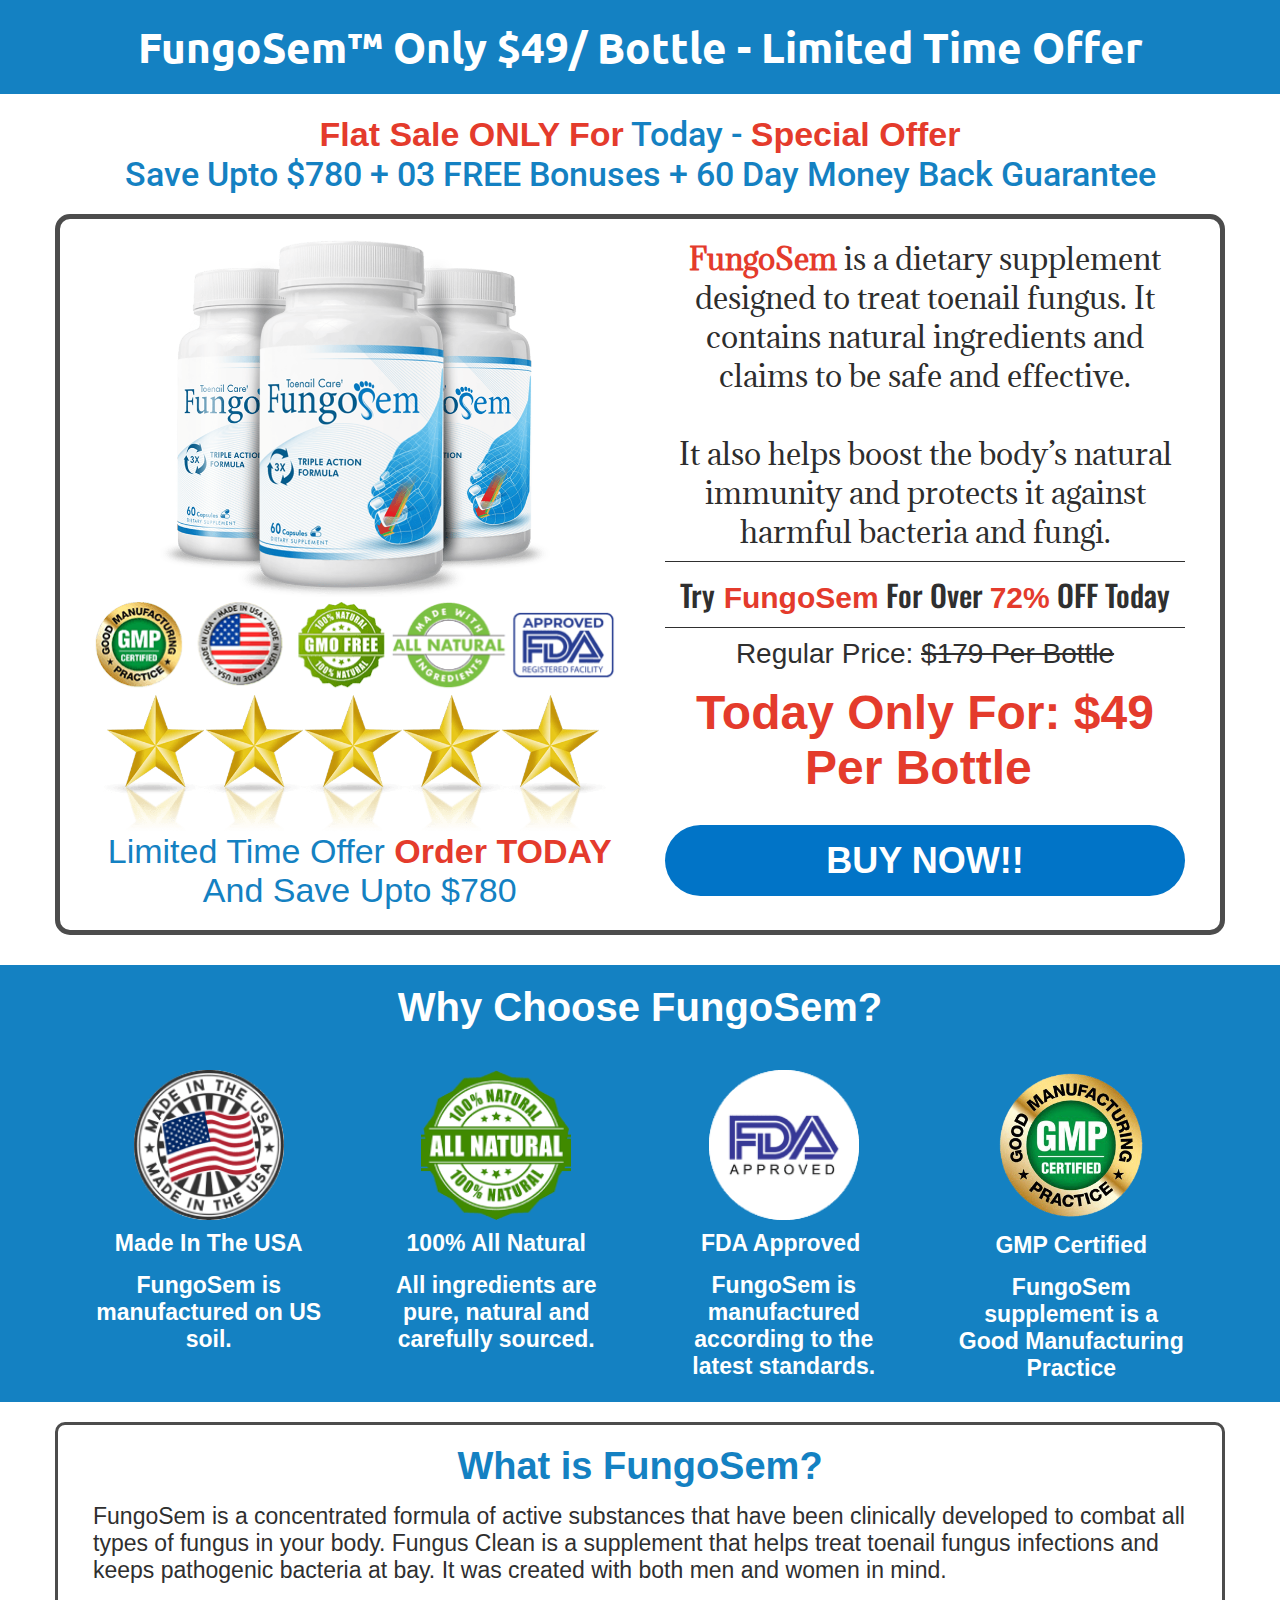
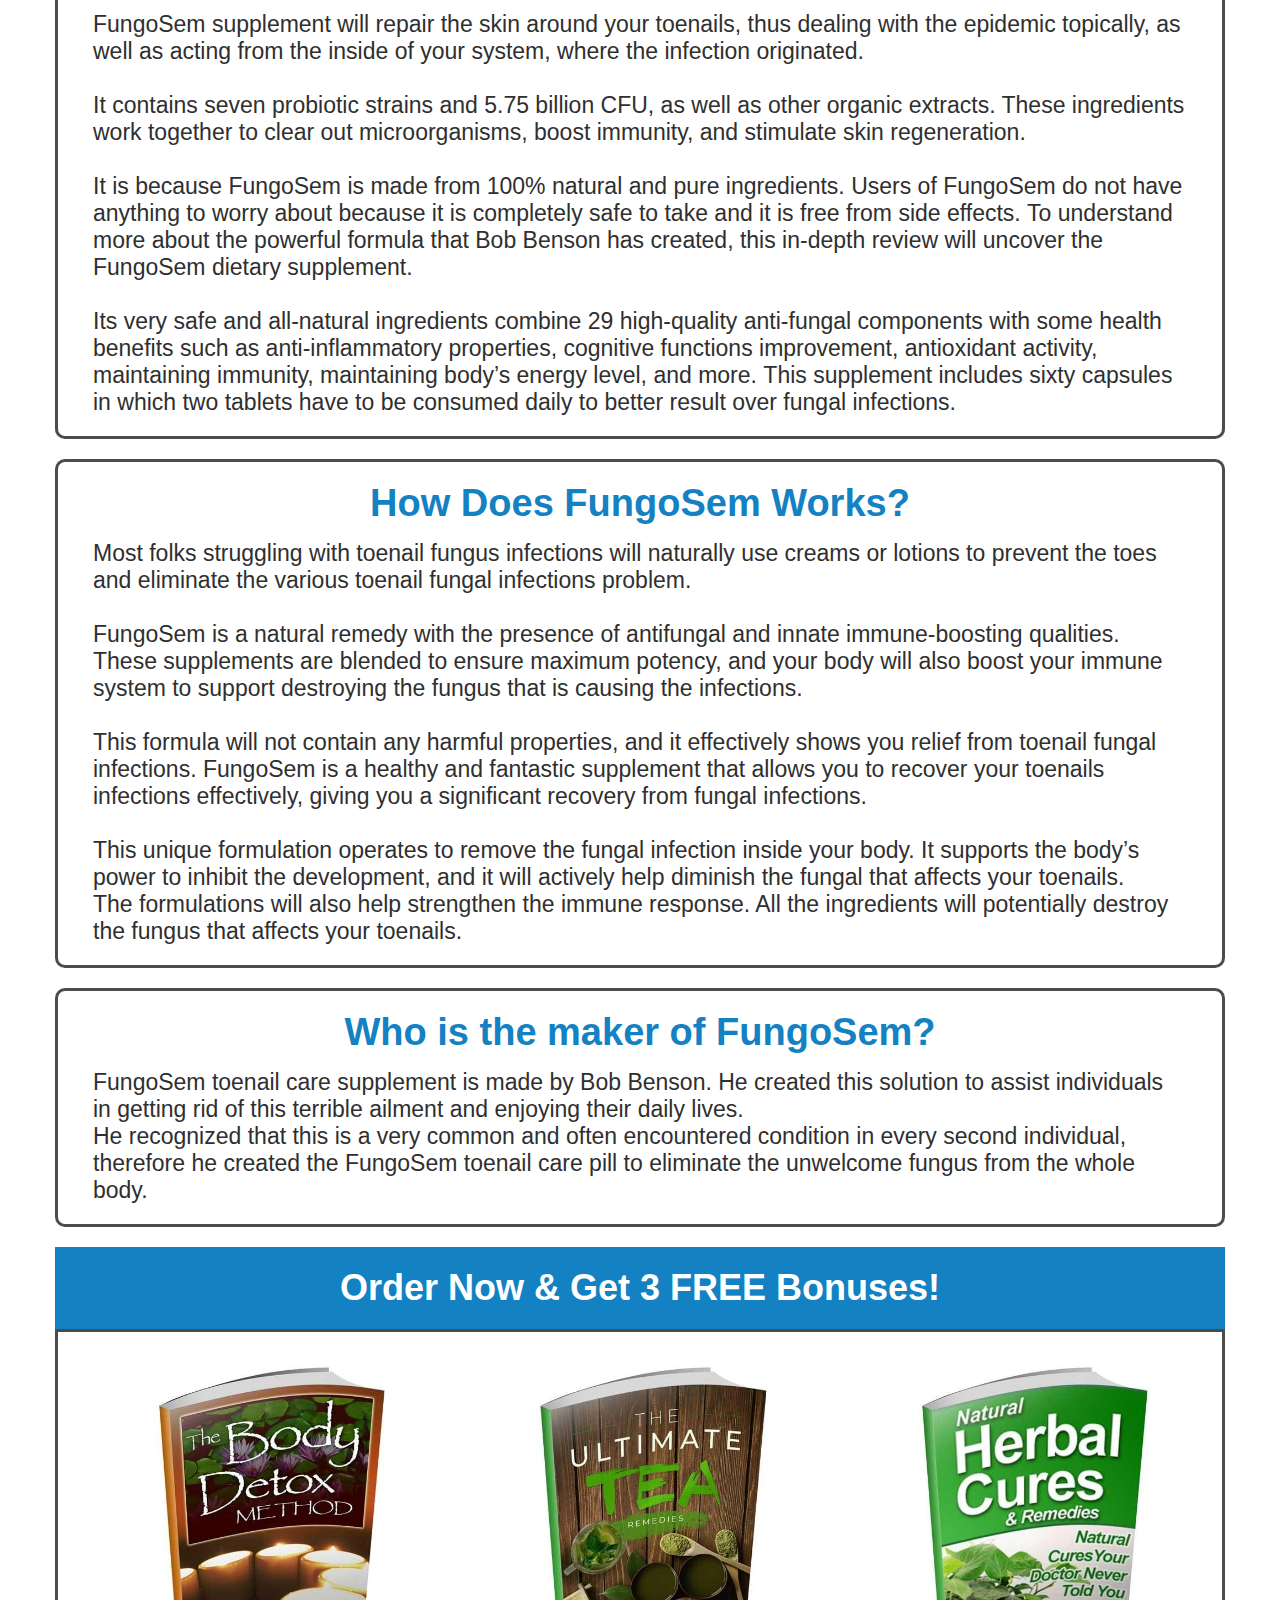
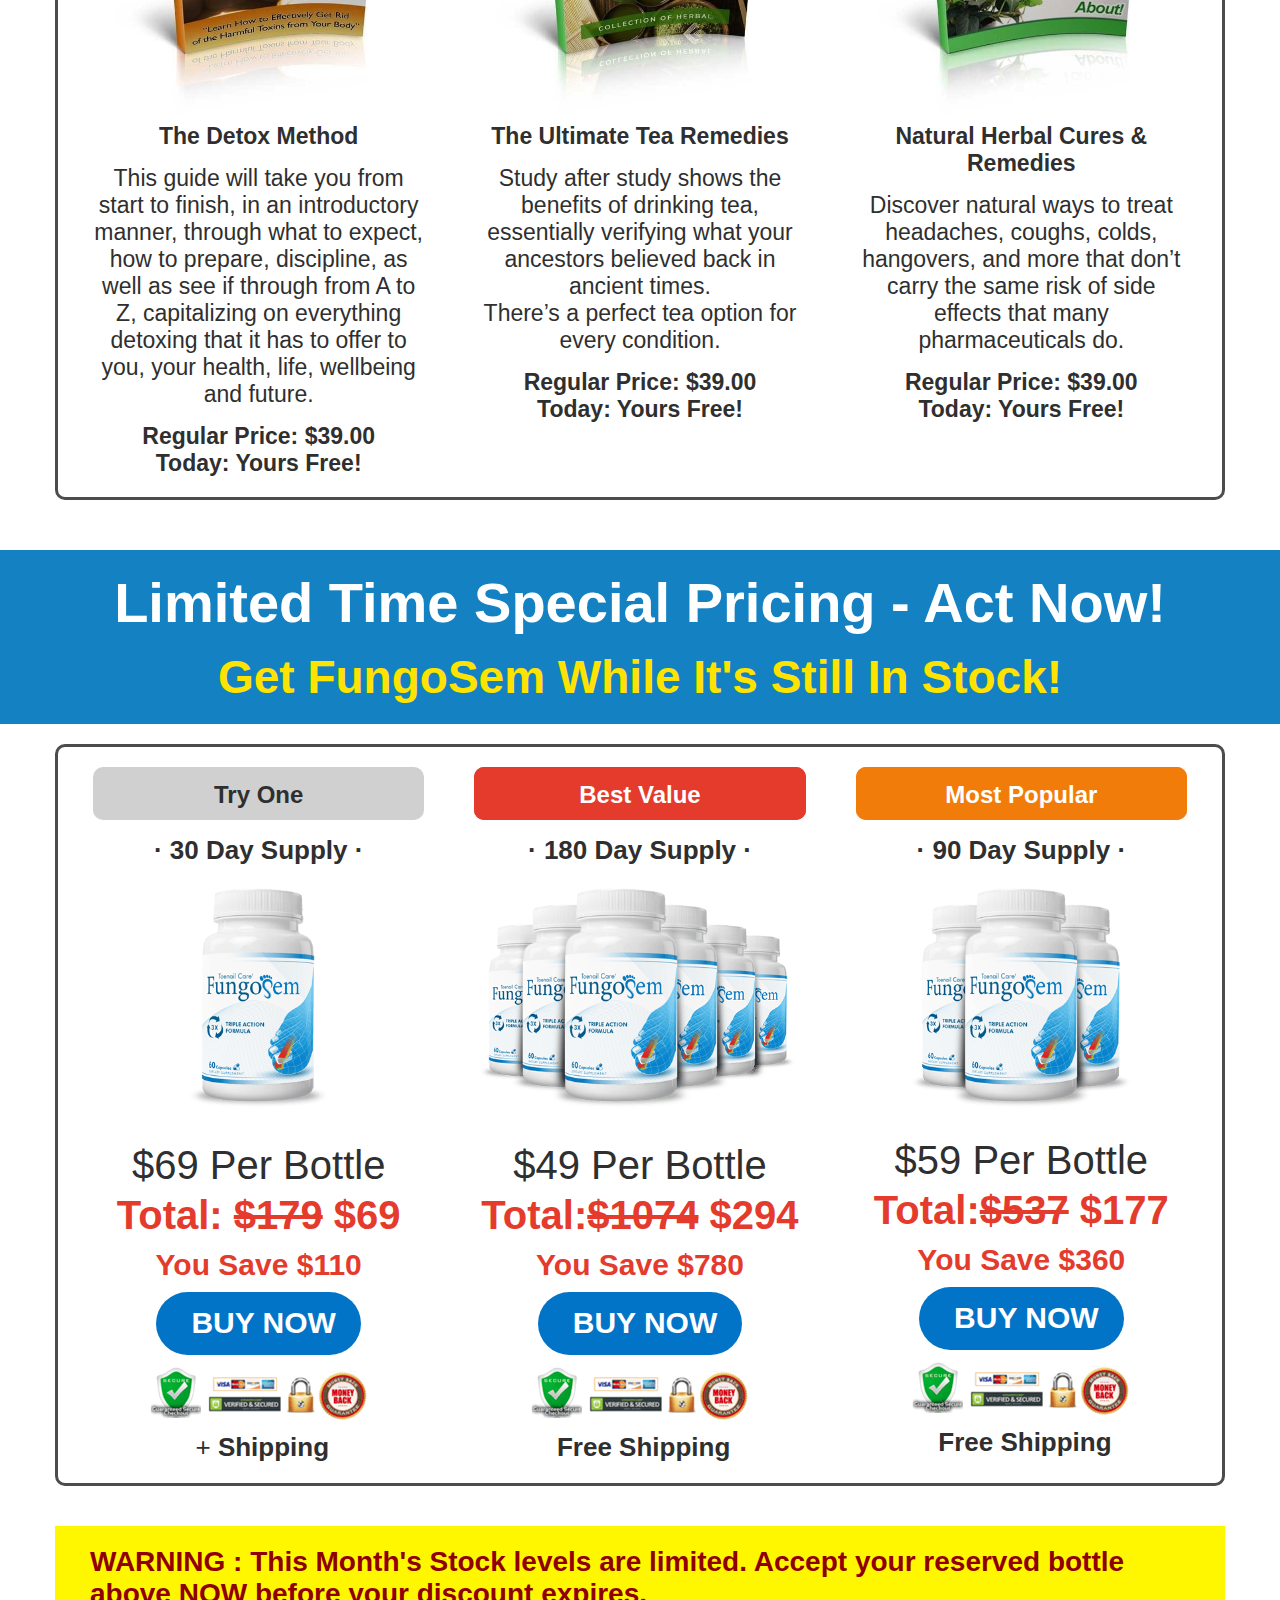
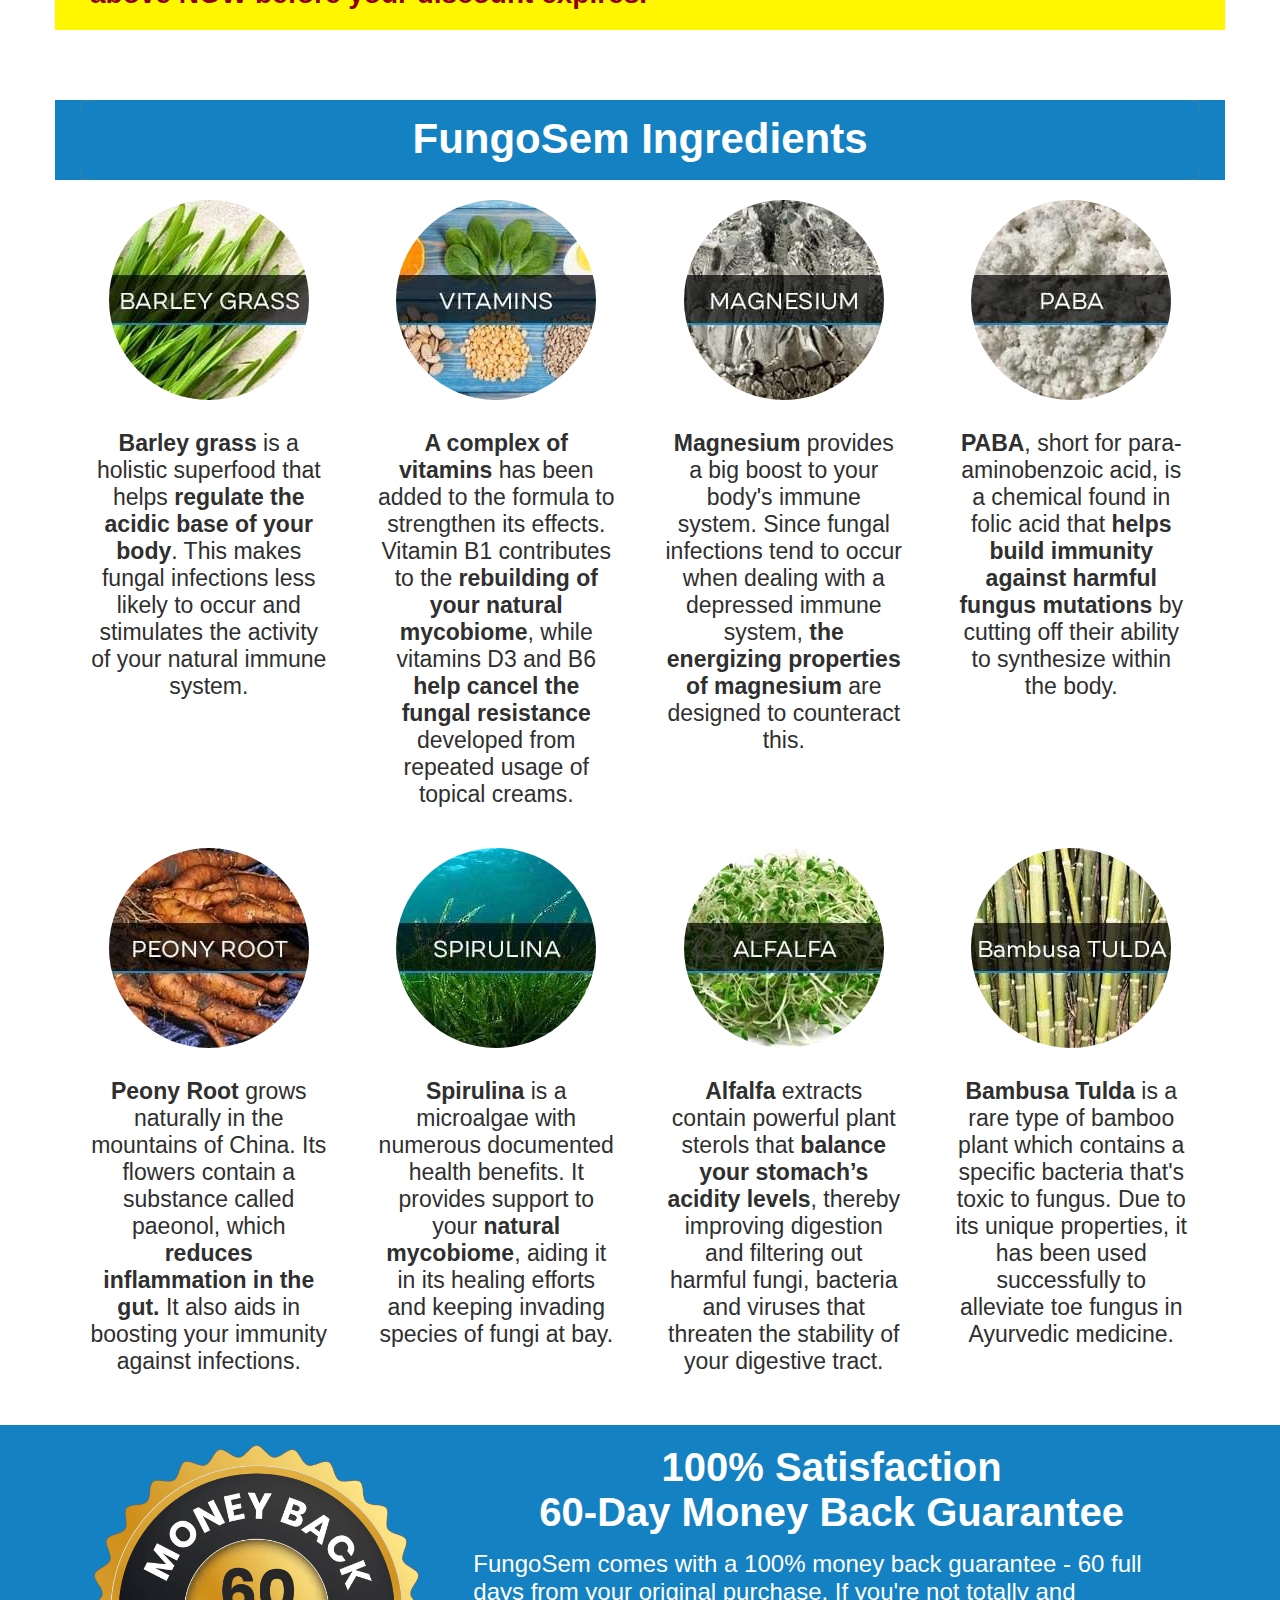
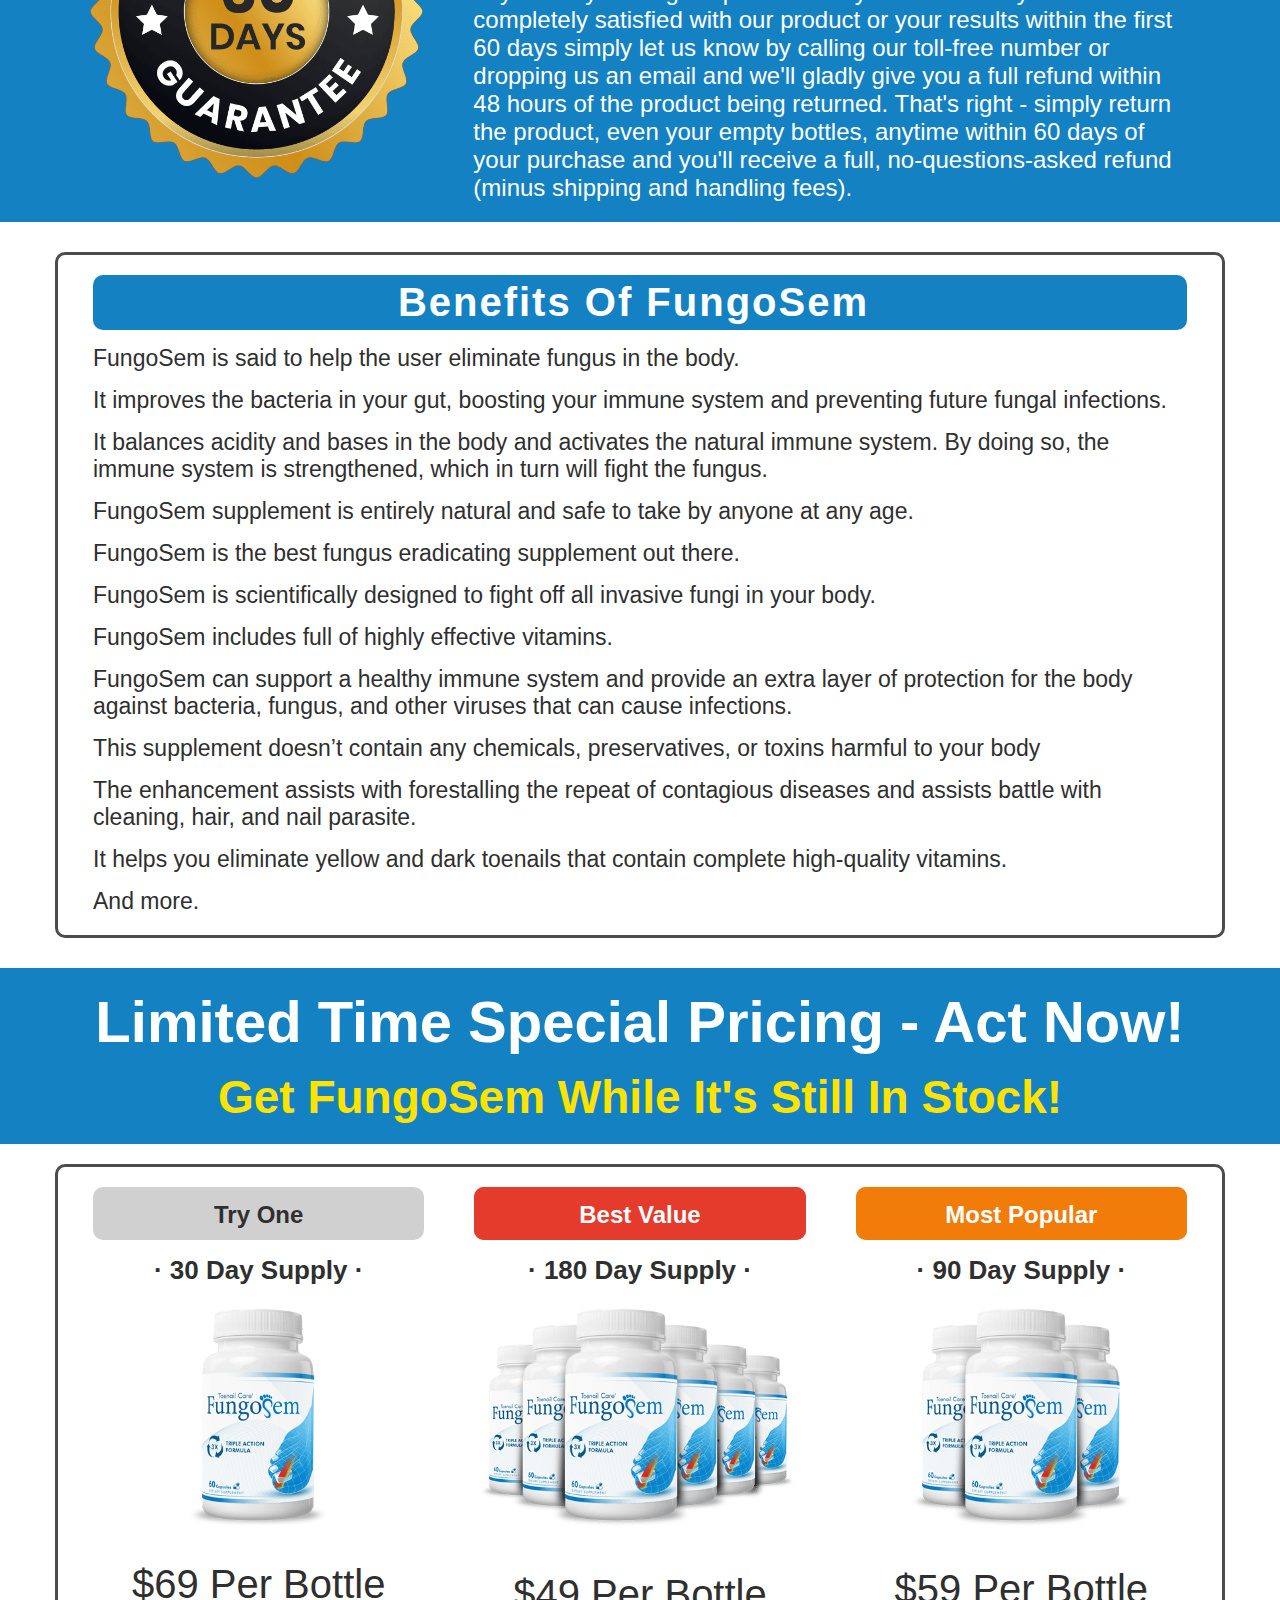
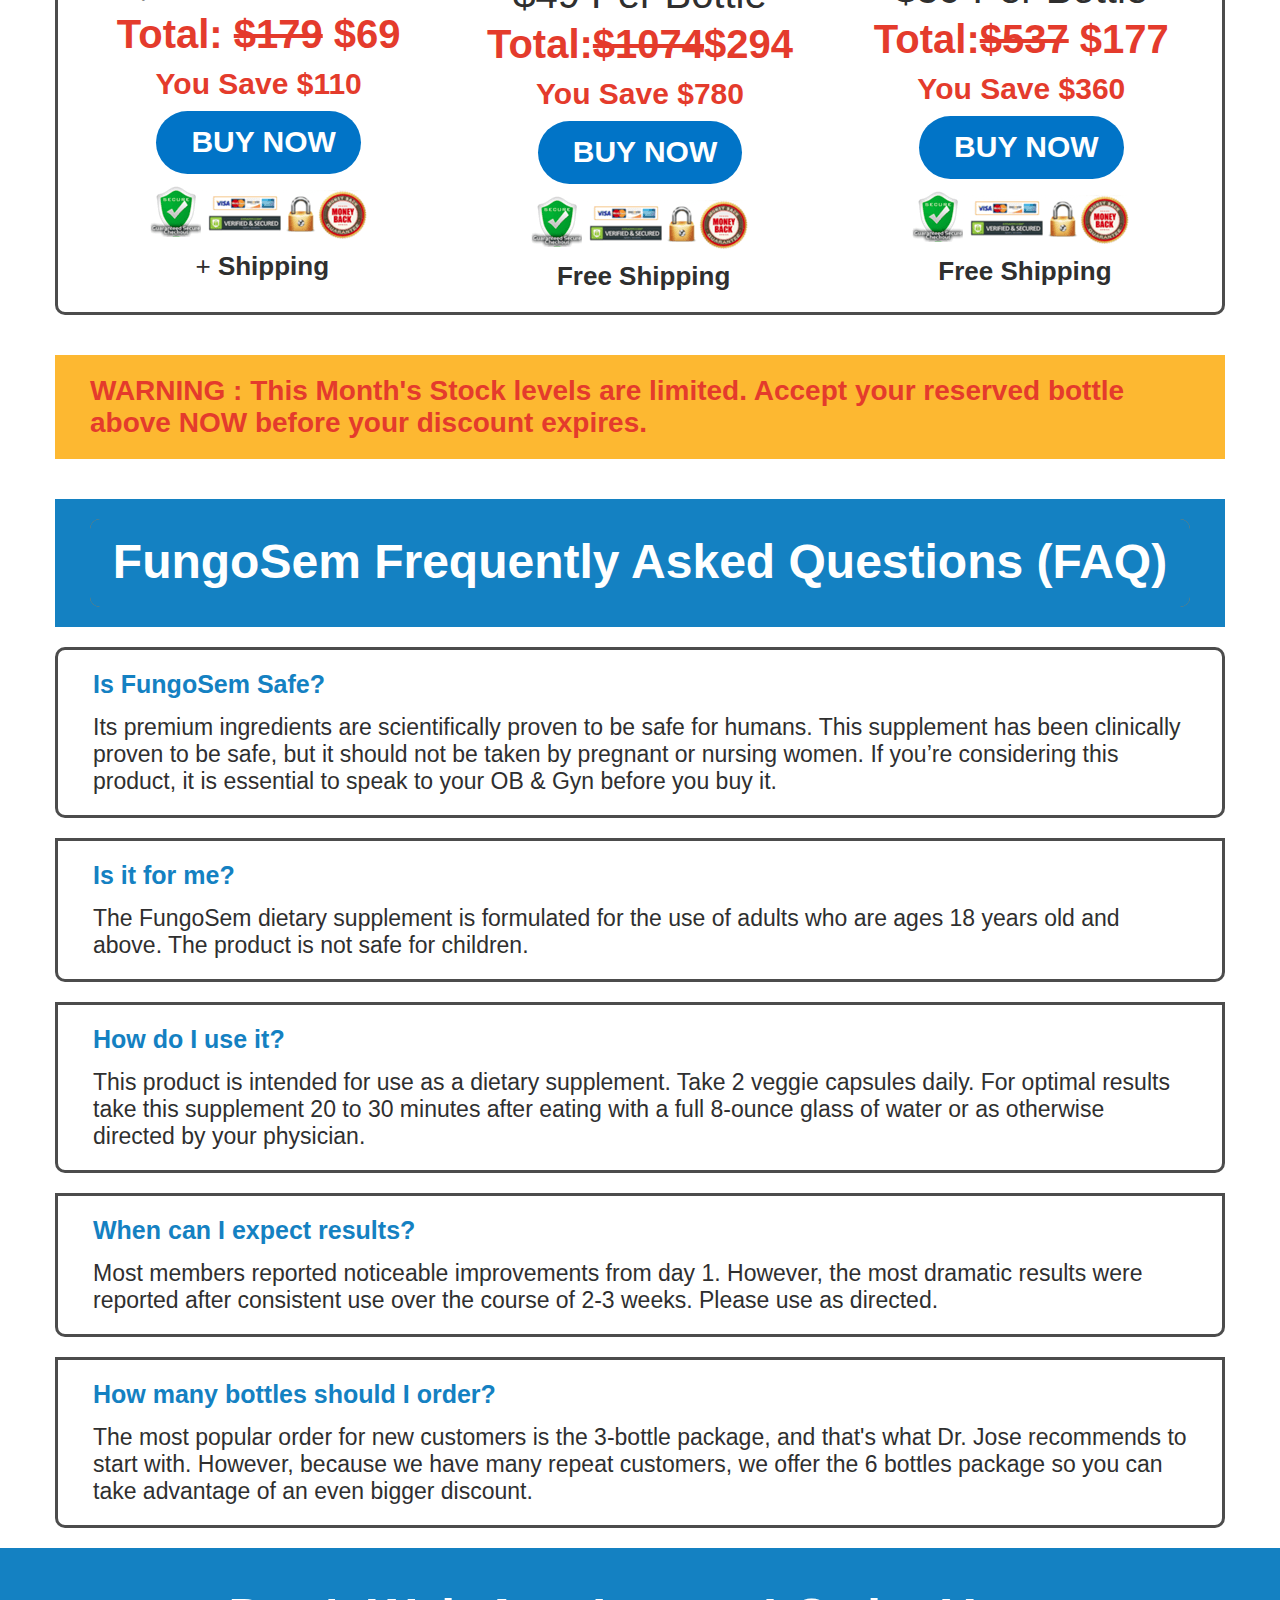
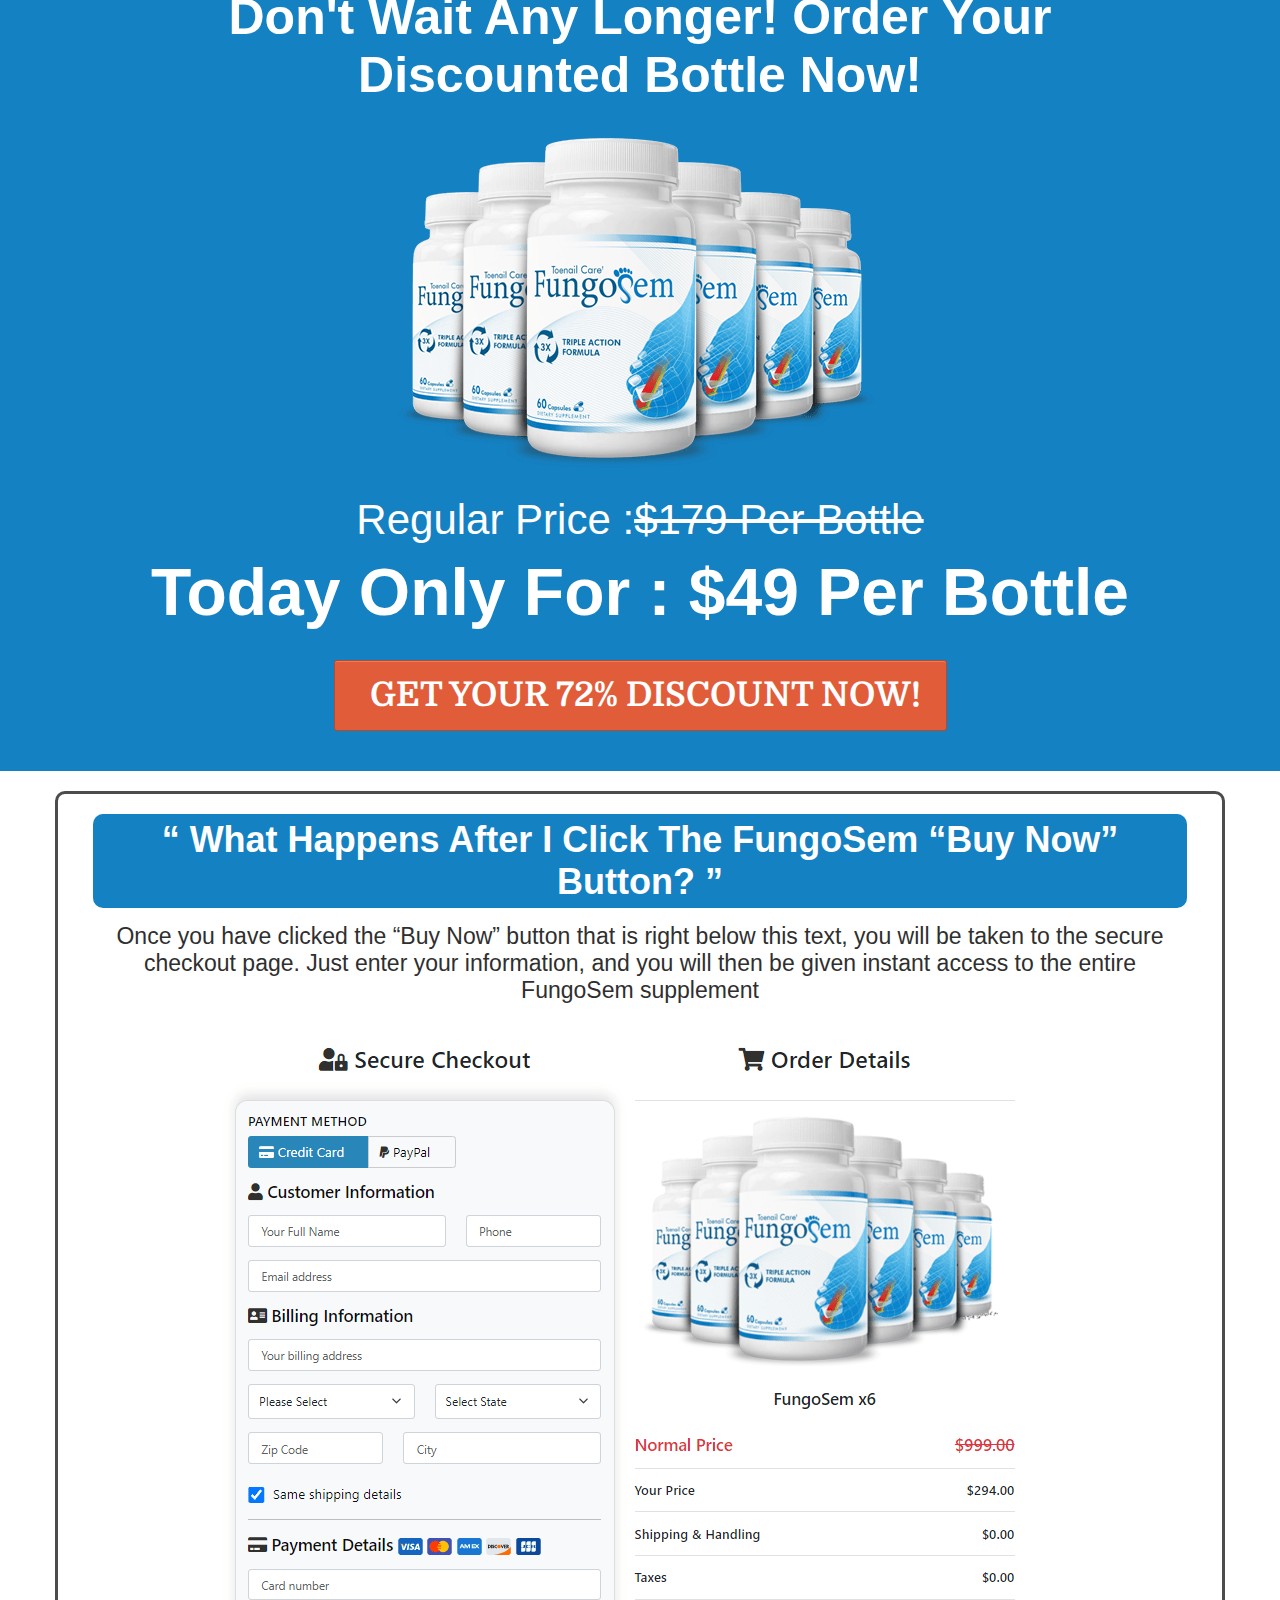
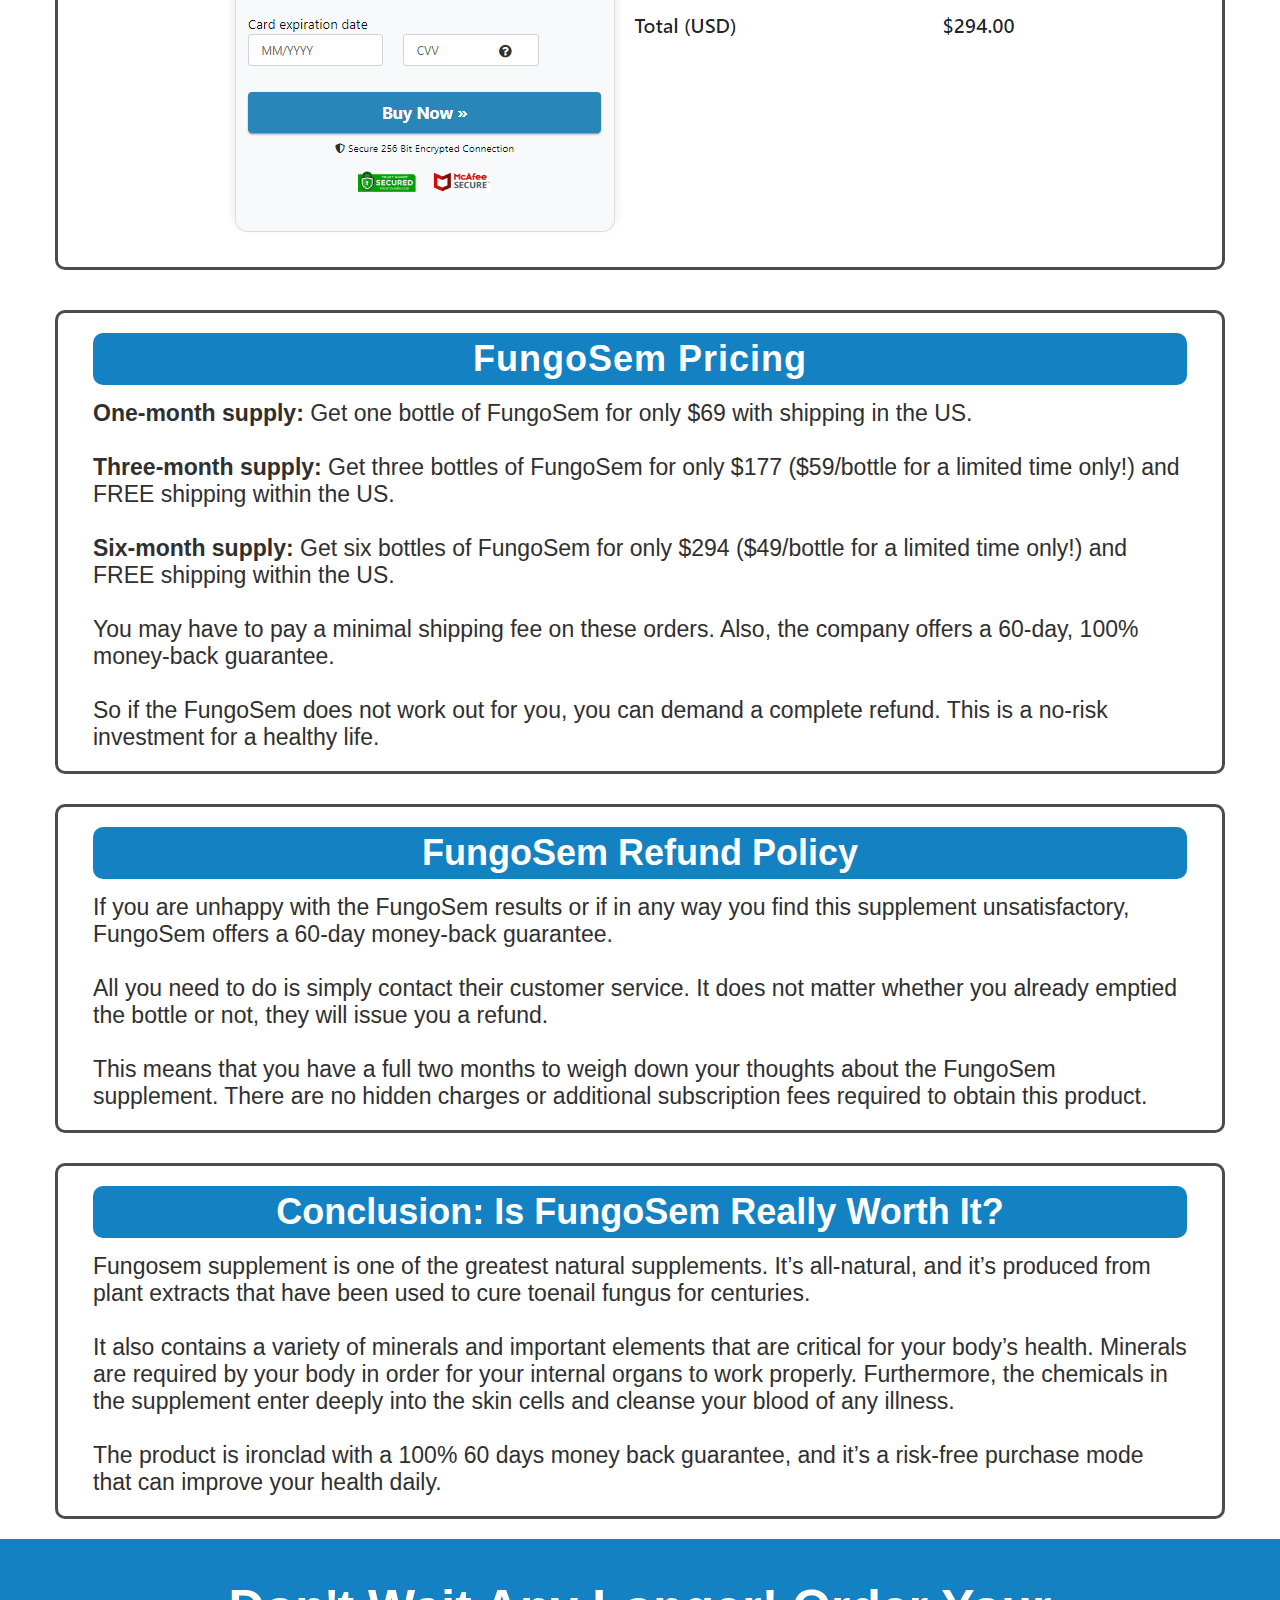
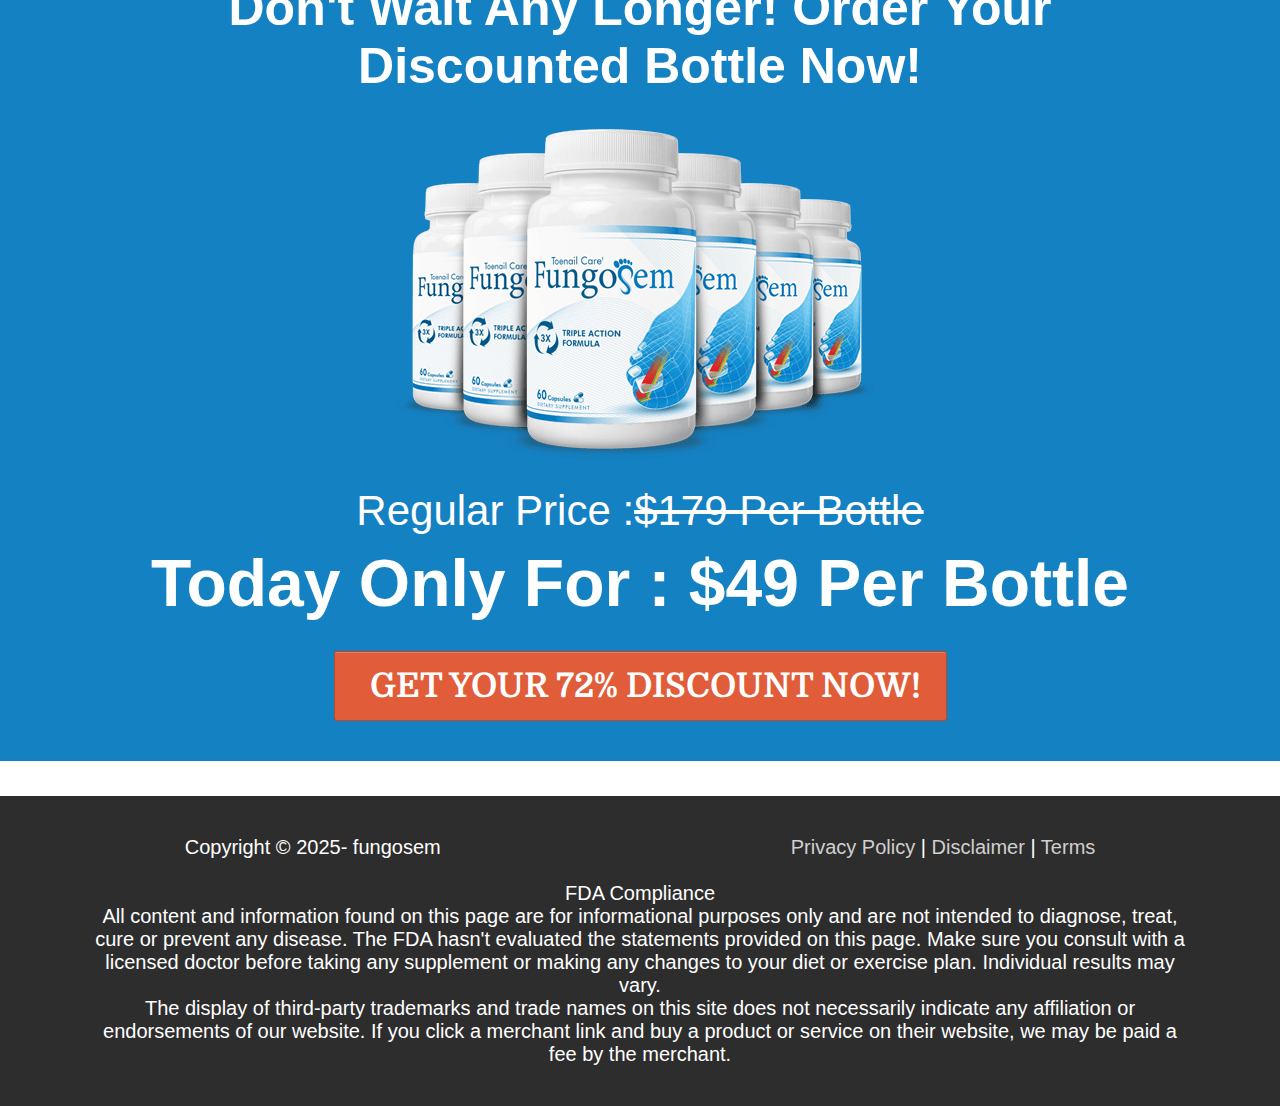
==== index.html @ 2308cf50 "zzxc" ====
<!DOCTYPE html>
<html lang="en"
  class="clickfunnels-com bgCover wf-proximanova-i4-active wf-proximanova-i7-active wf-proximanova-n4-active wf-proximanova-n7-active wf-active wf-proximanova-i3-active wf-proximanova-n3-active wf-proximanovasoft-n4-active wf-proximanovasoft-n7-active wf-proximasoft-n4-active wf-proximasoft-i4-active wf-proximasoft-i6-active wf-proximasoft-n6-active wf-proximasoft-i7-active wf-proximasoft-n7-active "
  style="overflow: initial; background-color: rgb(255, 255, 255);">

<meta http-equiv="content-type" content="text/html;charset=utf-8" /><!-- /Added by M. ke100 -->

<head>
  <meta charset="UTF-8">
  <script
    type="text/javascript">window.NREUM || (NREUM = {}); NREUM.info = { "beacon": "bam.nr-data.net", "errorBeacon": "bam.nr-data.net", "licenseKey": "NRJS-14b9fc0143e6570151a", "applicationID": "545462463", "transactionName": "IgpZQUBdWF8DFEsXEQQXR1RVV0ccFgcDBxFOFUJXXltHWwMC", "queueTime": 0, "applicationTime": 492, "agent": "" }</script>
  <script
    type="text/javascript">(window.NREUM || (NREUM = {})).init = { privacy: { cookies_enabled: true }, ajax: { deny_list: ["bam.nr-data.net"] }, distributed_tracing: { enabled: true } }; (window.NREUM || (NREUM = {})).loader_config = { agentID: "601403195", accountID: "4005870", trustKey: "2882645", xpid: "UAYHVF5UCBAFUFRWAQMDUFc=", licenseKey: "NRJS-14b9fc0143e6570151a", applicationID: "545462463" };;/*! For license information please see nr-loader-spa-1.238.0.min.js.LICENSE.txt */
      (() => { "use strict"; var e, t, r = { 5763: (e, t, r) => { r.d(t, { P_: () => f, Mt: () => p, C5: () => s, DL: () => v, OP: () => T, lF: () => D, Yu: () => y, Dg: () => h, CX: () => c, GE: () => b, sU: () => _ }); var n = r(8632), i = r(9567); const o = { beacon: n.ce.beacon, errorBeacon: n.ce.errorBeacon, licenseKey: void 0, applicationID: void 0, sa: void 0, queueTime: void 0, applicationTime: void 0, ttGuid: void 0, user: void 0, account: void 0, product: void 0, extra: void 0, jsAttributes: {}, userAttributes: void 0, atts: void 0, transactionName: void 0, tNamePlain: void 0 }, a = {}; function s(e) { if (!e) throw new Error("All info objects require an agent identifier!"); if (!a[e]) throw new Error("Info for ".concat(e, " was never set")); return a[e] } function c(e, t) { if (!e) throw new Error("All info objects require an agent identifier!"); a[e] = (0, i.D)(t, o), (0, n.Qy)(e, a[e], "info") } var u = r(7056); const d = () => { const e = { blockSelector: "[data-nr-block]", maskInputOptions: { password: !0 } }; return { allow_bfcache: !0, privacy: { cookies_enabled: !0 }, ajax: { deny_list: void 0, block_internal: !0, enabled: !0, harvestTimeSeconds: 10 }, distributed_tracing: { enabled: void 0, exclude_newrelic_header: void 0, cors_use_newrelic_header: void 0, cors_use_tracecontext_headers: void 0, allowed_origins: void 0 }, session: { domain: void 0, expiresMs: u.oD, inactiveMs: u.Hb }, ssl: void 0, obfuscate: void 0, jserrors: { enabled: !0, harvestTimeSeconds: 10 }, metrics: { enabled: !0 }, page_action: { enabled: !0, harvestTimeSeconds: 30 }, page_view_event: { enabled: !0 }, page_view_timing: { enabled: !0, harvestTimeSeconds: 30, long_task: !1 }, session_trace: { enabled: !0, harvestTimeSeconds: 10 }, harvest: { tooManyRequestsDelay: 60 }, session_replay: { enabled: !1, harvestTimeSeconds: 60, sampleRate: .1, errorSampleRate: .1, maskTextSelector: "*", maskAllInputs: !0, get blockClass() { return "nr-block" }, get ignoreClass() { return "nr-ignore" }, get maskTextClass() { return "nr-mask" }, get blockSelector() { return e.blockSelector }, set blockSelector(t) { e.blockSelector += ",".concat(t) }, get maskInputOptions() { return e.maskInputOptions }, set maskInputOptions(t) { e.maskInputOptions = { ...t, password: !0 } } }, spa: { enabled: !0, harvestTimeSeconds: 10 } } }, l = {}; function f(e) { if (!e) throw new Error("All configuration objects require an agent identifier!"); if (!l[e]) throw new Error("Configuration for ".concat(e, " was never set")); return l[e] } function h(e, t) { if (!e) throw new Error("All configuration objects require an agent identifier!"); l[e] = (0, i.D)(t, d()), (0, n.Qy)(e, l[e], "config") } function p(e, t) { if (!e) throw new Error("All configuration objects require an agent identifier!"); var r = f(e); if (r) { for (var n = t.split("."), i = 0; i < n.length - 1; i++)if ("object" != typeof (r = r[n[i]])) return; r = r[n[n.length - 1]] } return r } const g = { accountID: void 0, trustKey: void 0, agentID: void 0, licenseKey: void 0, applicationID: void 0, xpid: void 0 }, m = {}; function v(e) { if (!e) throw new Error("All loader-config objects require an agent identifier!"); if (!m[e]) throw new Error("LoaderConfig for ".concat(e, " was never set")); return m[e] } function b(e, t) { if (!e) throw new Error("All loader-config objects require an agent identifier!"); m[e] = (0, i.D)(t, g), (0, n.Qy)(e, m[e], "loader_config") } const y = (0, n.mF)().o; var w = r(385), A = r(6818); const x = { buildEnv: A.Re, bytesSent: {}, queryBytesSent: {}, customTransaction: void 0, disabled: !1, distMethod: A.gF, isolatedBacklog: !1, loaderType: void 0, maxBytes: 3e4, offset: Math.floor(w._A?.performance?.timeOrigin || w._A?.performance?.timing?.navigationStart || Date.now()), onerror: void 0, origin: "" + w._A.location, ptid: void 0, releaseIds: {}, session: void 0, xhrWrappable: "function" == typeof w._A.XMLHttpRequest?.prototype?.addEventListener, version: A.q4, denyList: void 0 }, E = {}; function T(e) { if (!e) throw new Error("All runtime objects require an agent identifier!"); if (!E[e]) throw new Error("Runtime for ".concat(e, " was never set")); return E[e] } function _(e, t) { if (!e) throw new Error("All runtime objects require an agent identifier!"); E[e] = (0, i.D)(t, x), (0, n.Qy)(e, E[e], "runtime") } function D(e) { return function (e) { try { const t = s(e); return !!t.licenseKey && !!t.errorBeacon && !!t.applicationID } catch (e) { return !1 } }(e) } }, 9567: (e, t, r) => { r.d(t, { D: () => i }); var n = r(50); function i(e, t) { try { if (!e || "object" != typeof e) return (0, n.Z)("Setting a Configurable requires an object as input"); if (!t || "object" != typeof t) return (0, n.Z)("Setting a Configurable requires a model to set its initial properties"); const r = Object.create(Object.getPrototypeOf(t), Object.getOwnPropertyDescriptors(t)), o = 0 === Object.keys(r).length ? e : r; for (let a in o) if (void 0 !== e[a]) try { "object" == typeof e[a] && "object" == typeof t[a] ? r[a] = i(e[a], t[a]) : r[a] = e[a] } catch (e) { (0, n.Z)("An error occurred while setting a property of a Configurable", e) } return r } catch (e) { (0, n.Z)("An error occured while setting a Configurable", e) } } }, 6818: (e, t, r) => { r.d(t, { Re: () => i, gF: () => o, q4: () => n }); const n = "1.238.0", i = "PROD", o = "CDN" }, 385: (e, t, r) => { r.d(t, { FN: () => a, IF: () => u, Nk: () => l, Tt: () => s, _A: () => o, il: () => n, pL: () => c, v6: () => i, w1: () => d }); const n = "undefined" != typeof window && !!window.document, i = "undefined" != typeof WorkerGlobalScope && ("undefined" != typeof self && self instanceof WorkerGlobalScope && self.navigator instanceof WorkerNavigator || "undefined" != typeof globalThis && globalThis instanceof WorkerGlobalScope && globalThis.navigator instanceof WorkerNavigator), o = n ? window : "undefined" != typeof WorkerGlobalScope && ("undefined" != typeof self && self instanceof WorkerGlobalScope && self || "undefined" != typeof globalThis && globalThis instanceof WorkerGlobalScope && globalThis), a = "" + o?.location, s = /iPad|iPhone|iPod/.test(navigator.userAgent), c = s && "undefined" == typeof SharedWorker, u = (() => { const e = navigator.userAgent.match(/Firefox[/\s](\d+\.\d+)/); return Array.isArray(e) && e.length >= 2 ? +e[1] : 0 })(), d = Boolean(n && window.document.documentMode), l = !!navigator.sendBeacon }, 1117: (e, t, r) => { r.d(t, { w: () => o }); var n = r(50); const i = { agentIdentifier: "", ee: void 0 }; class o { constructor(e) { try { if ("object" != typeof e) return (0, n.Z)("shared context requires an object as input"); this.sharedContext = {}, Object.assign(this.sharedContext, i), Object.entries(e).forEach((e => { let [t, r] = e; Object.keys(i).includes(t) && (this.sharedContext[t] = r) })) } catch (e) { (0, n.Z)("An error occured while setting SharedContext", e) } } } }, 8e3: (e, t, r) => { r.d(t, { L: () => d, R: () => c }); var n = r(8325), i = r(1284), o = r(4322), a = r(3325); const s = {}; function c(e, t) { const r = { staged: !1, priority: a.p[t] || 0 }; u(e), s[e].get(t) || s[e].set(t, r) } function u(e) { e && (s[e] || (s[e] = new Map)) } function d() { let e = arguments.length > 0 && void 0 !== arguments[0] ? arguments[0] : "", t = arguments.length > 1 && void 0 !== arguments[1] ? arguments[1] : "feature"; if (u(e), !e || !s[e].get(t)) return a(t); s[e].get(t).staged = !0; const r = [...s[e]]; function a(t) { const r = e ? n.ee.get(e) : n.ee, a = o.X.handlers; if (r.backlog && a) { var s = r.backlog[t], c = a[t]; if (c) { for (var u = 0; s && u < s.length; ++u)l(s[u], c); (0, i.D)(c, (function (e, t) { (0, i.D)(t, (function (t, r) { r[0].on(e, r[1]) })) })) } delete a[t], r.backlog[t] = null, r.emit("drain-" + t, []) } } r.every((e => { let [t, r] = e; return r.staged })) && (r.sort(((e, t) => e[1].priority - t[1].priority)), r.forEach((e => { let [t] = e; a(t) }))) } function l(e, t) { var r = e[1]; (0, i.D)(t[r], (function (t, r) { var n = e[0]; if (r[0] === n) { var i = r[1], o = e[3], a = e[2]; i.apply(o, a) } })) } }, 8325: (e, t, r) => { r.d(t, { A: () => c, ee: () => u }); var n = r(8632), i = r(2210), o = r(5763); class a { constructor(e) { this.contextId = e } } var s = r(3117); const c = "nr@context:".concat(s.a), u = function e(t, r) { var n = {}, s = {}, d = {}, f = !1; try { f = 16 === r.length && (0, o.OP)(r).isolatedBacklog } catch (e) { } var h = { on: g, addEventListener: g, removeEventListener: function (e, t) { var r = n[e]; if (!r) return; for (var i = 0; i < r.length; i++)r[i] === t && r.splice(i, 1) }, emit: function (e, r, n, i, o) { !1 !== o && (o = !0); if (u.aborted && !i) return; t && o && t.emit(e, r, n); for (var a = p(n), c = m(e), d = c.length, l = 0; l < d; l++)c[l].apply(a, r); var f = b()[s[e]]; f && f.push([h, e, r, a]); return a }, get: v, listeners: m, context: p, buffer: function (e, t) { const r = b(); if (t = t || "feature", h.aborted) return; Object.entries(e || {}).forEach((e => { let [n, i] = e; s[i] = t, t in r || (r[t] = []) })) }, abort: l, aborted: !1, isBuffering: function (e) { return !!b()[s[e]] }, debugId: r, backlog: f ? {} : t && "object" == typeof t.backlog ? t.backlog : {} }; return h; function p(e) { return e && e instanceof a ? e : e ? (0, i.X)(e, c, (() => new a(c))) : new a(c) } function g(e, t) { n[e] = m(e).concat(t) } function m(e) { return n[e] || [] } function v(t) { return d[t] = d[t] || e(h, t) } function b() { return h.backlog } }(void 0, "globalEE"), d = (0, n.fP)(); function l() { u.aborted = !0, u.backlog = {} } d.ee || (d.ee = u) }, 5546: (e, t, r) => { r.d(t, { E: () => n, p: () => i }); var n = r(8325).ee.get("handle"); function i(e, t, r, i, o) { o ? (o.buffer([e], i), o.emit(e, t, r)) : (n.buffer([e], i), n.emit(e, t, r)) } }, 4322: (e, t, r) => { r.d(t, { X: () => o }); var n = r(5546); o.on = a; var i = o.handlers = {}; function o(e, t, r, o) { a(o || n.E, i, e, t, r) } function a(e, t, r, i, o) { o || (o = "feature"), e || (e = n.E); var a = t[o] = t[o] || {}; (a[r] = a[r] || []).push([e, i]) } }, 3239: (e, t, r) => { r.d(t, { bP: () => s, iz: () => c, m$: () => a }); var n = r(385); let i = !1, o = !1; try { const e = { get passive() { return i = !0, !1 }, get signal() { return o = !0, !1 } }; n._A.addEventListener("test", null, e), n._A.removeEventListener("test", null, e) } catch (e) { } function a(e, t) { return i || o ? { capture: !!e, passive: i, signal: t } : !!e } function s(e, t) { let r = arguments.length > 2 && void 0 !== arguments[2] && arguments[2], n = arguments.length > 3 ? arguments[3] : void 0; window.addEventListener(e, t, a(r, n)) } function c(e, t) { let r = arguments.length > 2 && void 0 !== arguments[2] && arguments[2], n = arguments.length > 3 ? arguments[3] : void 0; document.addEventListener(e, t, a(r, n)) } }, 3117: (e, t, r) => { r.d(t, { a: () => n }); const n = (0, r(4402).Rl)() }, 4402: (e, t, r) => { r.d(t, { Ht: () => u, M: () => c, Rl: () => a, ky: () => s }); var n = r(385); const i = "xxxxxxxx-xxxx-4xxx-yxxx-xxxxxxxxxxxx"; function o(e, t) { return e ? 15 & e[t] : 16 * Math.random() | 0 } function a() { const e = n._A?.crypto || n._A?.msCrypto; let t, r = 0; return e && e.getRandomValues && (t = e.getRandomValues(new Uint8Array(31))), i.split("").map((e => "x" === e ? o(t, ++r).toString(16) : "y" === e ? (3 & o() | 8).toString(16) : e)).join("") } function s(e) { const t = n._A?.crypto || n._A?.msCrypto; let r, i = 0; t && t.getRandomValues && (r = t.getRandomValues(new Uint8Array(31))); const a = []; for (var s = 0; s < e; s++)a.push(o(r, ++i).toString(16)); return a.join("") } function c() { return s(16) } function u() { return s(32) } }, 7056: (e, t, r) => { r.d(t, { Bq: () => n, Hb: () => o, oD: () => i }); const n = "NRBA", i = 144e5, o = 18e5 }, 7894: (e, t, r) => { function n() { return Math.round(performance.now()) } r.d(t, { z: () => n }) }, 7243: (e, t, r) => { r.d(t, { e: () => o }); var n = r(385), i = {}; function o(e) { if (e in i) return i[e]; if (0 === (e || "").indexOf("data:")) return { protocol: "data" }; let t; var r = n._A?.location, o = {}; if (n.il) t = document.createElement("a"), t.href = e; else try { t = new URL(e % 2cr.html) } catch (e) { return o } o.port = t.port; var a = t.href.split("://"); !o.port && a[1] && (o.port = a[1].split("index.html")[0].split("@").pop().split(":")[1]), o.port && "0" !== o.port || (o.port = "https" === a[0] ? "443" : "80"), o.hostname = t.hostname || r.hostname, o.pathname = t.pathname, o.protocol = a[0], "/" !== o.pathname.charAt(0) && (o.pathname = "/" + o.pathname); var s = !t.protocol || ":" === t.protocol || t.protocol === r.protocol, c = t.hostname === r.hostname && t.port === r.port; return o.sameOrigin = s && (!t.hostname || c), "/" === o.pathname && (i[e] = o), o } }, 50: (e, t, r) => { function n(e, t) { "function" == typeof console.warn && (console.warn("New Relic: ".concat(e)), t && console.warn(t)) } r.d(t, { Z: () => n }) }, 2587: (e, t, r) => { r.d(t, { N: () => c, T: () => u }); var n = r(8325), i = r(5546), o = r(8e3), a = r(3325); const s = { stn: [a.D.sessionTrace], err: [a.D.jserrors, a.D.metrics], ins: [a.D.pageAction], spa: [a.D.spa], sr: [a.D.sessionReplay, a.D.sessionTrace] }; function c(e, t) { const r = n.ee.get(t); e && "object" == typeof e && (Object.entries(e).forEach((e => { let [t, n] = e; void 0 === u[t] && (s[t] ? s[t].forEach((e => { n ? (0, i.p)("feat-" + t, [], void 0, e, r) : (0, i.p)("block-" + t, [], void 0, e, r), (0, i.p)("rumresp-" + t, [Boolean(n)], void 0, e, r) })) : n && (0, i.p)("feat-" + t, [], void 0, void 0, r), u[t] = Boolean(n)) })), Object.keys(s).forEach((e => { void 0 === u[e] && (s[e]?.forEach((t => (0, i.p)("rumresp-" + e, [!1], void 0, t, r))), u[e] = !1) })), (0, o.L)(t, a.D.pageViewEvent)) } const u = {} }, 2210: (e, t, r) => { r.d(t, { X: () => i }); var n = Object.prototype.hasOwnProperty; function i(e, t, r) { if (n.call(e, t)) return e[t]; var i = r(); if (Object.defineProperty && Object.keys) try { return Object.defineProperty(e, t, { value: i, writable: !0, enumerable: !1 }), i } catch (e) { } return e[t] = i, i } }, 1284: (e, t, r) => { r.d(t, { D: () => n }); const n = (e, t) => Object.entries(e || {}).map((e => { let [r, n] = e; return t(r, n) })) }, 4351: (e, t, r) => { r.d(t, { P: () => o }); var n = r(8325); const i = () => { const e = new WeakSet; return (t, r) => { if ("object" == typeof r && null !== r) { if (e.has(r)) return; e.add(r) } return r } }; function o(e) { try { return JSON.stringify(e, i()) } catch (e) { try { n.ee.emit("internal-error", [e]) } catch (e) { } } } }, 3960: (e, t, r) => { r.d(t, { K: () => a, b: () => o }); var n = r(3239); function i() { return "undefined" == typeof document || "complete" === document.readyState } function o(e, t) { if (i()) return e(); (0, n.bP)("load", e, t) } function a(e) { if (i()) return e(); (0, n.iz)("DOMContentLoaded", e) } }, 8632: (e, t, r) => { r.d(t, { EZ: () => u, Qy: () => c, ce: () => o, fP: () => a, gG: () => d, mF: () => s }); var n = r(7894), i = r(385); const o = { beacon: "bam.nr-data.net", errorBeacon: "bam.nr-data.net" }; function a() { return i._A.NREUM || (i._A.NREUM = {}), void 0 === i._A.newrelic && (i._A.newrelic = i._A.NREUM), i._A.NREUM } function s() { let e = a(); return e.o || (e.o = { ST: i._A.setTimeout, SI: i._A.setImmediate, CT: i._A.clearTimeout, XHR: i._A.XMLHttpRequest, REQ: i._A.Request, EV: i._A.Event, PR: i._A.Promise, MO: i._A.MutationObserver, FETCH: i._A.fetch }), e } function c(e, t, r) { let i = a(); const o = i.initializedAgents || {}, s = o[e] || {}; return Object.keys(s).length || (s.initializedAt = { ms: (0, n.z)(), date: new Date }), i.initializedAgents = { ...o, [e]: { ...s, [r]: t } }, i } function u(e, t) { a()[e] = t } function d() { return function () { let e = a(); const t = e.info || {}; e.info = { beacon: o.beacon, errorBeacon: o.errorBeacon, ...t } }(), function () { let e = a(); const t = e.init || {}; e.init = { ...t } }(), s(), function () { let e = a(); const t = e.loader_config || {}; e.loader_config = { ...t } }(), a() } }, 7956: (e, t, r) => { r.d(t, { N: () => i }); var n = r(3239); function i(e) { let t = arguments.length > 1 && void 0 !== arguments[1] && arguments[1], r = arguments.length > 2 ? arguments[2] : void 0, i = arguments.length > 3 ? arguments[3] : void 0; return void (0, n.iz)("visibilitychange", (function () { if (t) return void ("hidden" == document.visibilityState && e()); e(document.visibilityState) }), r, i) } }, 1214: (e, t, r) => { r.d(t, { em: () => b, u5: () => j, QU: () => O, _L: () => I, Gm: () => H, Lg: () => L, BV: () => G, Kf: () => K }); var n = r(8325), i = r(3117); const o = "nr@original:".concat(i.a); var a = Object.prototype.hasOwnProperty, s = !1; function c(e, t) { return e || (e = n.ee), r.inPlace = function (e, t, n, i, o) { n || (n = ""); const a = "-" === n.charAt(0); for (let s = 0; s < t.length; s++) { const c = t[s], u = e[c]; d(u) || (e[c] = r(u, a ? c + n : n, i, c, o)) } }, r.flag = o, r; function r(t, r, n, s, c) { return d(t) ? t : (r || (r = ""), nrWrapper[o] = t, function (e, t, r) { if (Object.defineProperty && Object.keys) try { return Object.keys(e).forEach((function (r) { Object.defineProperty(t, r, { get: function () { return e[r] }, set: function (t) { return e[r] = t, t } }) })), t } catch (e) { u([e], r) } for (var n in e) a.call(e, n) && (t[n] = e[n]) }(t, nrWrapper, e), nrWrapper); function nrWrapper() { var o, a, d, l; try { a = this, o = [...arguments], d = "function" == typeof n ? n(o, a) : n || {} } catch (t) { u([t, "", [o, a, s], d], e) } i(r + "start", [o, a, s], d, c); try { return l = t.apply(a, o) } catch (e) { throw i(r + "err", [o, a, e], d, c), e } finally { i(r + "end", [o, a, l], d, c) } } } function i(r, n, i, o) { if (!s || t) { var a = s; s = !0; try { e.emit(r, n, i, t, o) } catch (t) { u([t, r, n, i], e) } s = a } } } function u(e, t) { t || (t = n.ee); try { t.emit("internal-error", e) } catch (e) { } } function d(e) { return !(e && e instanceof Function && e.apply && !e[o]) } var l = r(2210), f = r(385); const h = {}, p = f._A.XMLHttpRequest, g = "addEventListener", m = "removeEventListener", v = "nr@wrapped:".concat(n.A); function b(e) { var t = function (e) { return (e || n.ee).get("events") }(e); if (h[t.debugId]++) return t; h[t.debugId] = 1; var r = c(t, !0); function i(e) { r.inPlace(e, [g, m], "-", o) } function o(e, t) { return e[1] } return "getPrototypeOf" in Object && (f.il && y(document, i), y(f._A, i), y(p.prototype, i)), t.on(g + "-start", (function (e, t) { var n = e[1]; if (null !== n && ("function" == typeof n || "object" == typeof n)) { var i = (0, l.X)(n, v, (function () { var e = { object: function () { if ("function" != typeof n.handleEvent) return; return n.handleEvent.apply(n, arguments) }, function: n }[typeof n]; return e ? r(e, "fn-", null, e.name || "anonymous") : n })); this.wrapped = e[1] = i } })), t.on(m + "-start", (function (e) { e[1] = this.wrapped || e[1] })), t } function y(e, t) { let r = e; for (; "object" == typeof r && !Object.prototype.hasOwnProperty.call(r, g);)r = Object.getPrototypeOf(r); for (var n = arguments.length, i = new Array(n > 2 ? n - 2 : 0), o = 2; o < n; o++)i[o - 2] = arguments[o]; r && t(r, ...i) } var w = "fetch-", A = w + "body-", x = ["arrayBuffer", "blob", "json", "text", "formData"], E = f._A.Request, T = f._A.Response, _ = "prototype"; const D = {}; function j(e) { const t = function (e) { return (e || n.ee).get("fetch") }(e); if (!(E && T && f._A.fetch)) return t; if (D[t.debugId]++) return t; function r(e, r, i) { var o = e[r]; "function" == typeof o && (e[r] = function () { var e, r = [...arguments], a = {}; t.emit(i + "before-start", [r], a), a[n.A] && a[n.A].dt && (e = a[n.A].dt); var s = o.apply(this, r); return t.emit(i + "start", [r, e], s), s.then((function (e) { return t.emit(i + "end", [null, e], s), e }), (function (e) { throw t.emit(i + "end", [e], s), e })) }) } return D[t.debugId] = 1, x.forEach((e => { r(E[_], e, A), r(T[_], e, A) })), r(f._A, "fetch", w), t.on(w + "end", (function (e, r) { var n = this; if (r) { var i = r.headers.get("content-length"); null !== i && (n.rxSize = i), t.emit(w + "done", [null, r], n) } else t.emit(w + "done", [e], n) })), t } const C = {}, N = ["pushState", "replaceState"]; function O(e) { const t = function (e) { return (e || n.ee).get("history") }(e); return !f.il || C[t.debugId]++ || (C[t.debugId] = 1, c(t).inPlace(window.history, N, "-")), t } var S = r(3239); const P = {}, R = ["appendChild", "insertBefore", "replaceChild"]; function I(e) { const t = function (e) { return (e || n.ee).get("jsonp") }(e); if (!f.il || P[t.debugId]) return t; P[t.debugId] = !0; var r = c(t), i = /[?&](?:callback|cb)=([^&#]+)/, o = /(.*)\.([^.]+)/, a = /^(\w+)(\.|$)(.*)$/; function s(e, t) { if (!e) return t; const r = e.match(a), n = r[1]; return s(r[3], t[n]) } return r.inPlace(Node.prototype, R, "dom-"), t.on("dom-start", (function (e) { !function (e) { if (!e || "string" != typeof e.nodeName || "script" !== e.nodeName.toLowerCase()) return; if ("function" != typeof e.addEventListener) return; var n = (a = e.src, c = a.match(i), c ? c[1] : null); var a, c; if (!n) return; var u = function (e) { var t = e.match(o); if (t && t.length >= 3) return { key: t[2], parent: s(t[1], window) }; return { key: e, parent: window } }(n); if ("function" != typeof u.parent[u.key]) return; var d = {}; function l() { t.emit("jsonp-end", [], d), e.removeEventListener("load", l, (0, S.m$)(!1)), e.removeEventListener("error", f, (0, S.m$)(!1)) } function f() { t.emit("jsonp-error", [], d), t.emit("jsonp-end", [], d), e.removeEventListener("load", l, (0, S.m$)(!1)), e.removeEventListener("error", f, (0, S.m$)(!1)) } r.inPlace(u.parent, [u.key], "cb-", d), e.addEventListener("load", l, (0, S.m$)(!1)), e.addEventListener("error", f, (0, S.m$)(!1)), t.emit("new-jsonp", [e.src], d) }(e[0]) })), t } const k = {}; function H(e) { const t = function (e) { return (e || n.ee).get("mutation") }(e); if (!f.il || k[t.debugId]) return t; k[t.debugId] = !0; var r = c(t), i = f._A.MutationObserver; return i && (window.MutationObserver = function (e) { return this instanceof i ? new i(r(e, "fn-")) : i.apply(this, arguments) }, MutationObserver.prototype = i.prototype), t } const z = {}; function L(e) { const t = function (e) { return (e || n.ee).get("promise") }(e); if (z[t.debugId]) return t; z[t.debugId] = !0; var r = t.context, i = c(t), a = f._A.Promise; return a && function () { function e(r) { var n = t.context(), o = i(r, "executor-", n, null, !1); const s = Reflect.construct(a, [o], e); return t.context(s).getCtx = function () { return n }, s } f._A.Promise = e, Object.defineProperty(e, "name", { value: "Promise" }), e.toString = function () { return a.toString() }, Object.setPrototypeOf(e, a), ["all", "race"].forEach((function (r) { const n = a[r]; e[r] = function (e) { let i = !1;[...e || []].forEach((e => { this.resolve(e).then(a("all" === r), a(!1)) })); const o = n.apply(this, arguments); return o; function a(e) { return function () { t.emit("propagate", [null, !i], o, !1, !1), i = i || !e } } } })), ["resolve", "reject"].forEach((function (r) { const n = a[r]; e[r] = function (e) { const r = n.apply(this, arguments); return e !== r && t.emit("propagate", [e, !0], r, !1, !1), r } })), e.prototype = a.prototype; const n = a.prototype.then; a.prototype.then = function () { var e = this, o = r(e); o.promise = e; for (var a = arguments.length, s = new Array(a), c = 0; c < a; c++)s[c] = arguments[c]; s[0] = i(s[0], "cb-", o, null, !1), s[1] = i(s[1], "cb-", o, null, !1); const u = n.apply(this, s); return o.nextPromise = u, t.emit("propagate", [e, !0], u, !1, !1), u }, a.prototype.then[o] = n, t.on("executor-start", (function (e) { e[0] = i(e[0], "resolve-", this, null, !1), e[1] = i(e[1], "resolve-", this, null, !1) })), t.on("executor-err", (function (e, t, r) { e[1](r) })), t.on("cb-end", (function (e, r, n) { t.emit("propagate", [n, !0], this.nextPromise, !1, !1) })), t.on("propagate", (function (e, r, n) { this.getCtx && !r || (this.getCtx = function () { if (e instanceof Promise) var r = t.context(e); return r && r.getCtx ? r.getCtx() : this }) })) }(), t } const M = {}, B = "setTimeout", F = "setInterval", U = "clearTimeout", q = "-start", Z = "-", V = [B, "setImmediate", F, U, "clearImmediate"]; function G(e) { const t = function (e) { return (e || n.ee).get("timer") }(e); if (M[t.debugId]++) return t; M[t.debugId] = 1; var r = c(t); return r.inPlace(f._A, V.slice(0, 2), B + Z), r.inPlace(f._A, V.slice(2, 3), F + Z), r.inPlace(f._A, V.slice(3), U + Z), t.on(F + q, (function (e, t, n) { e[0] = r(e[0], "fn-", null, n) })), t.on(B + q, (function (e, t, n) { this.method = n, this.timerDuration = isNaN(e[1]) ? 0 : +e[1], e[0] = r(e[0], "fn-", this, n) })), t } var W = r(50); const X = {}, Q = ["open", "send"]; function K(e) { var t = e || n.ee; const r = function (e) { return (e || n.ee).get("xhr") }(t); if (X[r.debugId]++) return r; X[r.debugId] = 1, b(t); var i = c(r), o = f._A.XMLHttpRequest, a = f._A.MutationObserver, s = f._A.Promise, u = f._A.setInterval, d = "readystatechange", l = ["onload", "onerror", "onabort", "onloadstart", "onloadend", "onprogress", "ontimeout"], h = [], p = f._A.XMLHttpRequest = function (e) { const t = new o(e), n = r.context(t); try { r.emit("new-xhr", [t], n), t.addEventListener(d, (a = n, function () { var e = this; e.readyState > 3 && !a.resolved && (a.resolved = !0, r.emit("xhr-resolved", [], e)), i.inPlace(e, l, "fn-", A) }), (0, S.m$)(!1)) } catch (e) { (0, W.Z)("An error occurred while intercepting XHR", e); try { r.emit("internal-error", [e]) } catch (e) { } } var a; return t }; function g(e, t) { i.inPlace(t, ["onreadystatechange"], "fn-", A) } if (function (e, t) { for (var r in e) t[r] = e[r] }(o, p), p.prototype = o.prototype, i.inPlace(p.prototype, Q, "-xhr-", A), r.on("send-xhr-start", (function (e, t) { g(e, t), function (e) { h.push(e), a && (m ? m.then(w) : u ? u(w) : (v = -v, y.data = v)) }(t) })), r.on("open-xhr-start", g), a) { var m = s && s.resolve(); if (!u && !s) { var v = 1, y = document.createTextNode(v); new a(w).observe(y, { characterData: !0 }) } } else t.on("fn-end", (function (e) { e[0] && e[0].type === d || w() })); function w() { for (var e = 0; e < h.length; e++)g(0, h[e]); h.length && (h = []) } function A(e, t) { return t } return r } }, 7825: (e, t, r) => { r.d(t, { t: () => n }); const n = r(3325).D.ajax }, 6660: (e, t, r) => { r.d(t, { t: () => n }); const n = r(3325).D.jserrors }, 3081: (e, t, r) => { r.d(t, { gF: () => o, mY: () => i, t9: () => n, vz: () => s, xS: () => a }); const n = r(3325).D.metrics, i = "sm", o = "cm", a = "storeSupportabilityMetrics", s = "storeEventMetrics" }, 4649: (e, t, r) => { r.d(t, { t: () => n }); const n = r(3325).D.pageAction }, 7633: (e, t, r) => { r.d(t, { Dz: () => i, OJ: () => a, qw: () => o, t9: () => n }); const n = r(3325).D.pageViewEvent, i = "firstbyte", o = "domcontent", a = "windowload" }, 9251: (e, t, r) => { r.d(t, { t: () => n }); const n = r(3325).D.pageViewTiming }, 3614: (e, t, r) => { r.d(t, { BST_RESOURCE: () => i, END: () => s, FEATURE_NAME: () => n, FN_END: () => u, FN_START: () => c, PUSH_STATE: () => d, RESOURCE: () => o, START: () => a }); const n = r(3325).D.sessionTrace, i = "bstResource", o = "resource", a = "-start", s = "-end", c = "fn" + a, u = "fn" + s, d = "pushState" }, 7836: (e, t, r) => { r.d(t, { BODY: () => x, CB_END: () => E, CB_START: () => u, END: () => A, FEATURE_NAME: () => i, FETCH: () => _, FETCH_BODY: () => v, FETCH_DONE: () => m, FETCH_START: () => g, FN_END: () => c, FN_START: () => s, INTERACTION: () => f, INTERACTION_API: () => d, INTERACTION_EVENTS: () => o, JSONP_END: () => b, JSONP_NODE: () => p, JS_TIME: () => T, MAX_TIMER_BUDGET: () => a, REMAINING: () => l, SPA_NODE: () => h, START: () => w, originalSetTimeout: () => y }); var n = r(5763); const i = r(3325).D.spa, o = ["click", "submit", "keypress", "keydown", "keyup", "change"], a = 999, s = "fn-start", c = "fn-end", u = "cb-start", d = "api-ixn-", l = "remaining", f = "interaction", h = "spaNode", p = "jsonpNode", g = "fetch-start", m = "fetch-done", v = "fetch-body-", b = "jsonp-end", y = n.Yu.ST, w = "-start", A = "-end", x = "-body", E = "cb" + A, T = "jsTime", _ = "fetch" }, 5938: (e, t, r) => { r.d(t, { W: () => o }); var n = r(5763), i = r(8325); class o { constructor(e, t, r) { this.agentIdentifier = e, this.aggregator = t, this.ee = i.ee.get(e, (0, n.OP)(this.agentIdentifier).isolatedBacklog), this.featureName = r, this.blocked = !1 } } }, 9144: (e, t, r) => { r.d(t, { j: () => m }); var n = r(3325), i = r(5763), o = r(5546), a = r(8325), s = r(7894), c = r(8e3), u = r(3960), d = r(385), l = r(50), f = r(3081), h = r(8632); function p() { const e = (0, h.gG)();["setErrorHandler", "finished", "addToTrace", "inlineHit", "addRelease", "addPageAction", "setCurrentRouteName", "setPageViewName", "setCustomAttribute", "interaction", "noticeError", "setUserId", "setApplicationVersion"].forEach((t => { e[t] = function () { for (var r = arguments.length, n = new Array(r), i = 0; i < r; i++)n[i] = arguments[i]; return function (t) { for (var r = arguments.length, n = new Array(r > 1 ? r - 1 : 0), i = 1; i < r; i++)n[i - 1] = arguments[i]; let o = []; return Object.values(e.initializedAgents).forEach((e => { e.exposed && e.api[t] && o.push(e.api[t](...n)) })), o.length > 1 ? o : o[0] }(t, ...n) } })) } var g = r(2587); function m(e) { let t = arguments.length > 1 && void 0 !== arguments[1] ? arguments[1] : {}, m = arguments.length > 2 ? arguments[2] : void 0, v = arguments.length > 3 ? arguments[3] : void 0, { init: b, info: y, loader_config: w, runtime: A = { loaderType: m }, exposed: x = !0 } = t; const E = (0, h.gG)(); y || (b = E.init, y = E.info, w = E.loader_config), (0, i.Dg)(e, b || {}), (0, i.GE)(e, w || {}), y.jsAttributes ??= {}, d.v6 && (y.jsAttributes.isWorker = !0), (0, i.CX)(e, y); const T = (0, i.P_)(e); A.denyList = [...T.ajax?.deny_list || [], ...T.ajax?.block_internal ? [y.beacon, y.errorBeacon] : []], (0, i.sU)(e, A), p(); const _ = function (e, t) { t || (0, c.R)(e, "api"); const h = {}; var p = a.ee.get(e), g = p.get("tracer"), m = "api-", v = m + "ixn-"; function b(t, r, n, o) { const a = (0, i.C5)(e); return null === r ? delete a.jsAttributes[t] : (0, i.CX)(e, { ...a, jsAttributes: { ...a.jsAttributes, [t]: r } }), A(m, n, !0, o || null === r ? "session" : void 0)(t, r) } function y() { } ["setErrorHandler", "finished", "addToTrace", "inlineHit", "addRelease"].forEach((e => h[e] = A(m, e, !0, "api"))), h.addPageAction = A(m, "addPageAction", !0, n.D.pageAction), h.setCurrentRouteName = A(m, "routeName", !0, n.D.spa), h.setPageViewName = function (t, r) { if ("string" == typeof t) return "/" !== t.charAt(0) && (t = "/" + t), (0, i.OP)(e).customTransaction = (r || "http://custom.transaction") + t, A(m, "setPageViewName", !0)() }, h.setCustomAttribute = function (e, t) { let r = arguments.length > 2 && void 0 !== arguments[2] && arguments[2]; if ("string" == typeof e) { if (["string", "number"].includes(typeof t) || null === t) return b(e, t, "setCustomAttribute", r); (0, l.Z)("Failed to execute setCustomAttribute.\nNon-null value must be a string or number type, but a type of <".concat(typeof t, "> was provided.")) } else (0, l.Z)("Failed to execute setCustomAttribute.\nName must be a string type, but a type of <".concat(typeof e, "> was provided.")) }, h.setUserId = function (e) { if ("string" == typeof e || null === e) return b("enduser.id", e, "setUserId", !0); (0, l.Z)("Failed to execute setUserId.\nNon-null value must be a string type, but a type of <".concat(typeof e, "> was provided.")) }, h.setApplicationVersion = function (e) { if ("string" == typeof e || null === e) return b("application.version", e, "setApplicationVersion", !1); (0, l.Z)("Failed to execute setApplicationVersion. Expected <String | null>, but got <".concat(typeof e, ">.")) }, h.interaction = function () { return (new y).get() }; var w = y.prototype = { createTracer: function (e, t) { var r = {}, i = this, a = "function" == typeof t; return (0, o.p)(v + "tracer", [(0, s.z)(), e, r], i, n.D.spa, p), function () { if (g.emit((a ? "" : "no-") + "fn-start", [(0, s.z)(), i, a], r), a) try { return t.apply(this, arguments) } catch (e) { throw g.emit("fn-err", [arguments, this, e], r), e } finally { g.emit("fn-end", [(0, s.z)()], r) } } } }; function A(e, t, r, i) { return function () { return (0, o.p)(f.xS, ["API/" + t + "/called"], void 0, n.D.metrics, p), i && (0, o.p)(e + t, [(0, s.z)(), ...arguments], r ? null : this, i, p), r ? void 0 : this } } function x() { r.e(111).then(r.bind(r, 7438)).then((t => { let { setAPI: r } = t; r(e), (0, c.L)(e, "api") })).catch((() => (0, l.Z)("Downloading runtime APIs failed..."))) } return ["actionText", "setName", "setAttribute", "save", "ignore", "onEnd", "getContext", "end", "get"].forEach((e => { w[e] = A(v, e, void 0, n.D.spa) })), h.noticeError = function (e, t) { "string" == typeof e && (e = new Error(e)), (0, o.p)(f.xS, ["API/noticeError/called"], void 0, n.D.metrics, p), (0, o.p)("err", [e, (0, s.z)(), !1, t], void 0, n.D.jserrors, p) }, d.il ? (0, u.b)((() => x()), !0) : x(), h }(e, v); return (0, h.Qy)(e, _, "api"), (0, h.Qy)(e, x, "exposed"), (0, h.EZ)("activatedFeatures", g.T), _ } }, 3325: (e, t, r) => { r.d(t, { D: () => n, p: () => i }); const n = { ajax: "ajax", jserrors: "jserrors", metrics: "metrics", pageAction: "page_action", pageViewEvent: "page_view_event", pageViewTiming: "page_view_timing", sessionReplay: "session_replay", sessionTrace: "session_trace", spa: "spa" }, i = { [n.pageViewEvent]: 1, [n.pageViewTiming]: 2, [n.metrics]: 3, [n.jserrors]: 4, [n.ajax]: 5, [n.sessionTrace]: 6, [n.pageAction]: 7, [n.spa]: 8, [n.sessionReplay]: 9 } } }, n = {}; function i(e) { var t = n[e]; if (void 0 !== t) return t.exports; var o = n[e] = { exports: {} }; return r[e](o, o.exports, i), o.exports } i.m = r, i.d = (e, t) => { for (var r in t) i.o(t, r) && !i.o(e, r) && Object.defineProperty(e, r, { enumerable: !0, get: t[r] }) }, i.f = {}, i.e = e => Promise.all(Object.keys(i.f).reduce(((t, r) => (i.f[r](e, t), t)), [])), i.u = e => "nr-spa.1097a448-1.238.0.min.js", i.o = (e, t) => Object.prototype.hasOwnProperty.call(e, t), e = {}, t = "NRBA-1.238.0.PROD:", i.l = (r, n, o, a) => { if (e[r]) e[r].push(n); else { var s, c; if (void 0 !== o) for (var u = document.getElementsByTagName("script"), d = 0; d < u.length; d++) { var l = u[d]; if (l.getAttribute("src") == r || l.getAttribute("data-webpack") == t + o) { s = l; break } } s || (c = !0, (s = document.createElement("script")).charset = "utf-8", s.timeout = 120, i.nc && s.setAttribute("nonce", i.nc), s.setAttribute("data-webpack", t + o), s.src = r), e[r] = [n]; var f = (t, n) => { s.onerror = s.onload = null, clearTimeout(h); var i = e[r]; if (delete e[r], s.parentNode && s.parentNode.removeChild(s), i && i.forEach((e => e(n))), t) return t(n) }, h = setTimeout(f.bind(null, void 0, { type: "timeout", target: s }), 12e4); s.onerror = f.bind(null, s.onerror), s.onload = f.bind(null, s.onload), c && document.head.appendChild(s) } }, i.r = e => { "undefined" != typeof Symbol && Symbol.toStringTag && Object.defineProperty(e, Symbol.toStringTag, { value: "Module" }), Object.defineProperty(e, "__esModule", { value: !0 }) }, i.p = "https://js-agent.newrelic.com/", (() => { var e = { 801: 0, 92: 0 }; i.f.j = (t, r) => { var n = i.o(e, t) ? e[t] : void 0; if (0 !== n) if (n) r.push(n[2]); else { var o = new Promise(((r, i) => n = e[t] = [r, i])); r.push(n[2] = o); var a = i.p + i.u(t), s = new Error; i.l(a, (r => { if (i.o(e, t) && (0 !== (n = e[t]) && (e[t] = void 0), n)) { var o = r && ("load" === r.type ? "missing" : r.type), a = r && r.target && r.target.src; s.message = "Loading chunk " + t + " failed.\n(" + o + ": " + a + ")", s.name = "ChunkLoadError", s.type = o, s.request = a, n[1](s) } }), "chunk-" + t, t) } }; var t = (t, r) => { var n, o, [a, s, c] = r, u = 0; if (a.some((t => 0 !== e[t]))) { for (n in s) i.o(s, n) && (i.m[n] = s[n]); if (c) c(i) } for (t && t(r); u < a.length; u++)o = a[u], i.o(e, o) && e[o] && e[o][0](), e[o] = 0 }, r = self["webpackChunk:NRBA-1.238.0.PROD"] = self["webpackChunk:NRBA-1.238.0.PROD"] || []; r.forEach(t.bind(null, 0)), r.push = t.bind(null, r.push.bind(r)) })(), (() => { var e = i(50); class t { addPageAction(t, r) { (0, e.Z)("Call to agent api addPageAction failed. The session trace feature is not currently initialized.") } setPageViewName(t, r) { (0, e.Z)("Call to agent api setPageViewName failed. The page view feature is not currently initialized.") } setCustomAttribute(t, r, n) { (0, e.Z)("Call to agent api setCustomAttribute failed. The js errors feature is not currently initialized.") } noticeError(t, r) { (0, e.Z)("Call to agent api noticeError failed. The js errors feature is not currently initialized.") } setUserId(t) { (0, e.Z)("Call to agent api setUserId failed. The js errors feature is not currently initialized.") } setApplicationVersion(t) { (0, e.Z)("Call to agent api setApplicationVersion failed. The agent is not currently initialized.") } setErrorHandler(t) { (0, e.Z)("Call to agent api setErrorHandler failed. The js errors feature is not currently initialized.") } finished(t) { (0, e.Z)("Call to agent api finished failed. The page action feature is not currently initialized.") } addRelease(t, r) { (0, e.Z)("Call to agent api addRelease failed. The agent is not currently initialized.") } } var r = i(3325), n = i(5763); const o = Object.values(r.D); function a(e) { const t = {}; return o.forEach((r => { t[r] = function (e, t) { return !1 !== (0, n.Mt)(t, "".concat(e, ".enabled")) }(r, e) })), t } var s = i(9144); var c = i(5546), u = i(385), d = i(8e3), l = i(5938), f = i(3960); class h extends l.W { constructor(e, t, r) { let n = !(arguments.length > 3 && void 0 !== arguments[3]) || arguments[3]; super(e, t, r), this.auto = n, this.abortHandler, this.featAggregate, this.onAggregateImported, n && (0, d.R)(e, r) } importAggregator() { let t = arguments.length > 0 && void 0 !== arguments[0] ? arguments[0] : {}; if (this.featAggregate || !this.auto) return; const r = u.il && !0 === (0, n.Mt)(this.agentIdentifier, "privacy.cookies_enabled"); let o; this.onAggregateImported = new Promise((e => { o = e })); const a = async () => { let n; try { if (r) { const { setupAgentSession: e } = await i.e(111).then(i.bind(i, 3228)); n = e(this.agentIdentifier) } } catch (t) { (0, e.Z)("A problem occurred when starting up session manager. This page will not start or extend any session.", t) } try { if (!this.shouldImportAgg(this.featureName, n)) return (0, d.L)(this.agentIdentifier, this.featureName), void o(!1); const { lazyFeatureLoader: e } = await i.e(111).then(i.bind(i, 8582)), { Aggregate: r } = await e(this.featureName, "aggregate"); this.featAggregate = new r(this.agentIdentifier, this.aggregator, t), o(!0) } catch (t) { (0, e.Z)("Downloading and initializing ".concat(this.featureName, " failed..."), t), this.abortHandler?.(), o(!1) } }; u.il ? (0, f.b)((() => a()), !0) : a() } shouldImportAgg(e, t) { return e !== r.D.sessionReplay || !!n.Yu.MO && (!1 !== (0, n.Mt)(this.agentIdentifier, "session_trace.enabled") && (!!t?.isNew || !!t?.state.sessionReplay)) } } var p = i(7633), g = i(7894); class m extends h { static featureName = p.t9; constructor(e, t) { let i = !(arguments.length > 2 && void 0 !== arguments[2]) || arguments[2]; if (super(e, t, p.t9, i), ("undefined" == typeof PerformanceNavigationTiming || u.Tt) && "undefined" != typeof PerformanceTiming) { const t = (0, n.OP)(e); t[p.Dz] = Math.max(Date.now() - t.offset, 0), (0, f.K)((() => t[p.qw] = Math.max((0, g.z)() - t[p.Dz], 0))), (0, f.b)((() => { const e = (0, g.z)(); t[p.OJ] = Math.max(e - t[p.Dz], 0), (0, c.p)("timing", ["load", e], void 0, r.D.pageViewTiming, this.ee) })) } this.importAggregator() } } var v = i(1117), b = i(1284); class y extends v.w { constructor(e) { super(e), this.aggregatedData = {} } store(e, t, r, n, i) { var o = this.getBucket(e, t, r, i); return o.metrics = function (e, t) { t || (t = { count: 0 }); return t.count += 1, (0, b.D)(e, (function (e, r) { t[e] = w(r, t[e]) })), t }(n, o.metrics), o } merge(e, t, r, n, i) { var o = this.getBucket(e, t, n, i); if (o.metrics) { var a = o.metrics; a.count += r.count, (0, b.D)(r, (function (e, t) { if ("count" !== e) { var n = a[e], i = r[e]; i && !i.c ? a[e] = w(i.t, n) : a[e] = function (e, t) { if (!t) return e; t.c || (t = A(t.t)); return t.min = Math.min(e.min, t.min), t.max = Math.max(e.max, t.max), t.t += e.t, t.sos += e.sos, t.c += e.c, t }(i, a[e]) } })) } else o.metrics = r } storeMetric(e, t, r, n) { var i = this.getBucket(e, t, r); return i.stats = w(n, i.stats), i } getBucket(e, t, r, n) { this.aggregatedData[e] || (this.aggregatedData[e] = {}); var i = this.aggregatedData[e][t]; return i || (i = this.aggregatedData[e][t] = { params: r || {} }, n && (i.custom = n)), i } get(e, t) { return t ? this.aggregatedData[e] && this.aggregatedData[e][t] : this.aggregatedData[e] } take(e) { for (var t = {}, r = "", n = !1, i = 0; i < e.length; i++)t[r = e[i]] = x(this.aggregatedData[r]), t[r].length && (n = !0), delete this.aggregatedData[r]; return n ? t : null } } function w(e, t) { return null == e ? function (e) { e ? e.c++ : e = { c: 1 }; return e }(t) : t ? (t.c || (t = A(t.t)), t.c += 1, t.t += e, t.sos += e * e, e > t.max && (t.max = e), e < t.min && (t.min = e), t) : { t: e } } function A(e) { return { t: e, min: e, max: e, sos: e * e, c: 1 } } function x(e) { return "object" != typeof e ? [] : (0, b.D)(e, E) } function E(e, t) { return t } var T = i(8632), _ = i(4402), D = i(4351); var j = i(7956), C = i(3239), N = i(9251); class O extends h { static featureName = N.t; constructor(e, t) { let r = !(arguments.length > 2 && void 0 !== arguments[2]) || arguments[2]; super(e, t, N.t, r), u.il && ((0, n.OP)(e).initHidden = Boolean("hidden" === document.visibilityState), (0, j.N)((() => (0, c.p)("docHidden", [(0, g.z)()], void 0, N.t, this.ee)), !0), (0, C.bP)("pagehide", (() => (0, c.p)("winPagehide", [(0, g.z)()], void 0, N.t, this.ee))), this.importAggregator()) } } var S = i(3081); class P extends h { static featureName = S.t9; constructor(e, t) { let r = !(arguments.length > 2 && void 0 !== arguments[2]) || arguments[2]; super(e, t, S.t9, r), this.importAggregator() } } var R = i(6660); class I { constructor(e, t, r, n) { this.name = "UncaughtError", this.message = e, this.sourceURL = t, this.line = r, this.column = n } } class k extends h { static featureName = R.t; #e = new Set; constructor(e, t) { let n = !(arguments.length > 2 && void 0 !== arguments[2]) || arguments[2]; super(e, t, R.t, n); try { this.removeOnAbort = new AbortController } catch (e) { } this.ee.on("fn-err", ((e, t, n) => { this.abortHandler && !this.#e.has(n) && (this.#e.add(n), (0, c.p)("err", [this.#t(n), (0, g.z)()], void 0, r.D.jserrors, this.ee)) })), this.ee.on("internal-error", (e => { this.abortHandler && (0, c.p)("ierr", [this.#t(e), (0, g.z)(), !0], void 0, r.D.jserrors, this.ee) })), u._A.addEventListener("unhandledrejection", (e => { this.abortHandler && (0, c.p)("err", [this.#r(e), (0, g.z)(), !1, { unhandledPromiseRejection: 1 }], void 0, r.D.jserrors, this.ee) }), (0, C.m$)(!1, this.removeOnAbort?.signal)), u._A.addEventListener("error", (e => { this.abortHandler && (this.#e.has(e.error) ? this.#e.delete(e.error) : (0, c.p)("err", [this.#n(e), (0, g.z)()], void 0, r.D.jserrors, this.ee)) }), (0, C.m$)(!1, this.removeOnAbort?.signal)), this.abortHandler = this.#i, this.importAggregator() } #i() { this.removeOnAbort?.abort(), this.#e.clear(), this.abortHandler = void 0 } #t(e) { return e instanceof Error ? e : void 0 !== e?.message ? new I(e.message, e.filename || e.sourceURL, e.lineno || e.line, e.colno || e.col) : new I("string" == typeof e ? e : (0, D.P)(e)) } #r(e) { let t = "Unhandled Promise Rejection: "; if (e?.reason instanceof Error) try { return e.reason.message = t + e.reason.message, e.reason } catch (t) { return e.reason } if (void 0 === e.reason) return new I(t); const r = this.#t(e.reason); return r.message = t + r.message, r } #n(e) { return e.error instanceof Error ? e.error : new I(e.message, e.filename, e.lineno, e.colno) } } var H = i(2210); let z = 1; const L = "nr@id"; function M(e) { const t = typeof e; return !e || "object" !== t && "function" !== t ? -1 : e === u._A ? 0 : (0, H.X)(e, L, (function () { return z++ })) } function B(e) { if ("string" == typeof e && e.length) return e.length; if ("object" == typeof e) { if ("undefined" != typeof ArrayBuffer && e instanceof ArrayBuffer && e.byteLength) return e.byteLength; if ("undefined" != typeof Blob && e instanceof Blob && e.size) return e.size; if (!("undefined" != typeof FormData && e instanceof FormData)) try { return (0, D.P)(e).length } catch (e) { return } } } var F = i(1214), U = i(7243); class q { constructor(e) { this.agentIdentifier = e } generateTracePayload(e) { if (!this.shouldGenerateTrace(e)) return null; var t = (0, n.DL)(this.agentIdentifier); if (!t) return null; var r = (t.accountID || "").toString() || null, i = (t.agentID || "").toString() || null, o = (t.trustKey || "").toString() || null; if (!r || !i) return null; var a = (0, _.M)(), s = (0, _.Ht)(), c = Date.now(), u = { spanId: a, traceId: s, timestamp: c }; return (e.sameOrigin || this.isAllowedOrigin(e) && this.useTraceContextHeadersForCors()) && (u.traceContextParentHeader = this.generateTraceContextParentHeader(a, s), u.traceContextStateHeader = this.generateTraceContextStateHeader(a, c, r, i, o)), (e.sameOrigin && !this.excludeNewrelicHeader() || !e.sameOrigin && this.isAllowedOrigin(e) && this.useNewrelicHeaderForCors()) && (u.newrelicHeader = this.generateTraceHeader(a, s, c, r, i, o)), u } generateTraceContextParentHeader(e, t) { return "00-" + t + "-" + e + "-01" } generateTraceContextStateHeader(e, t, r, n, i) { return i + "@nr=0-1-" + r + "-" + n + "-" + e + "----" + t } generateTraceHeader(e, t, r, n, i, o) { if (!("function" == typeof u._A?.btoa)) return null; var a = { v: [0, 1], d: { ty: "Browser", ac: n, ap: i, id: e, tr: t, ti: r } }; return o && n !== o && (a.d.tk = o), btoa((0, D.P)(a)) } shouldGenerateTrace(e) { return this.isDtEnabled() && this.isAllowedOrigin(e) } isAllowedOrigin(e) { var t = !1, r = {}; if ((0, n.Mt)(this.agentIdentifier, "distributed_tracing") && (r = (0, n.P_)(this.agentIdentifier).distributed_tracing), e.sameOrigin) t = !0; else if (r.allowed_origins instanceof Array) for (var i = 0; i < r.allowed_origins.length; i++) { var o = (0, U.e)(r.allowed_origins[i]); if (e.hostname === o.hostname && e.protocol === o.protocol && e.port === o.port) { t = !0; break } } return t } isDtEnabled() { var e = (0, n.Mt)(this.agentIdentifier, "distributed_tracing"); return !!e && !!e.enabled } excludeNewrelicHeader() { var e = (0, n.Mt)(this.agentIdentifier, "distributed_tracing"); return !!e && !!e.exclude_newrelic_header } useNewrelicHeaderForCors() { var e = (0, n.Mt)(this.agentIdentifier, "distributed_tracing"); return !!e && !1 !== e.cors_use_newrelic_header } useTraceContextHeadersForCors() { var e = (0, n.Mt)(this.agentIdentifier, "distributed_tracing"); return !!e && !!e.cors_use_tracecontext_headers } } var Z = i(7825), V = ["load", "error", "abort", "timeout"], G = V.length, W = n.Yu.REQ, X = n.Yu.XHR; class Q extends h { static featureName = Z.t; constructor(e, t) { let i = !(arguments.length > 2 && void 0 !== arguments[2]) || arguments[2]; super(e, t, Z.t, i), (0, n.OP)(e).xhrWrappable && (this.dt = new q(e), this.handler = (e, t, r, n) => (0, c.p)(e, t, r, n, this.ee), (0, F.u5)(this.ee), (0, F.Kf)(this.ee), function (e, t, i, o) { function a(e) { var t = this; t.totalCbs = 0, t.called = 0, t.cbTime = 0, t.end = E, t.ended = !1, t.xhrGuids = {}, t.lastSize = null, t.loadCaptureCalled = !1, t.params = this.params || {}, t.metrics = this.metrics || {}, e.addEventListener("load", (function (r) { _(t, e) }), (0, C.m$)(!1)), u.IF || e.addEventListener("progress", (function (e) { t.lastSize = e.loaded }), (0, C.m$)(!1)) } function s(e) { this.params = { method: e[0] }, T(this, e[1]), this.metrics = {} } function c(t, r) { var i = (0, n.DL)(e); i.xpid && this.sameOrigin && r.setRequestHeader("X-NewRelic-ID", i.xpid); var a = o.generateTracePayload(this.parsedOrigin); if (a) { var s = !1; a.newrelicHeader && (r.setRequestHeader("newrelic", a.newrelicHeader), s = !0), a.traceContextParentHeader && (r.setRequestHeader("traceparent", a.traceContextParentHeader), a.traceContextStateHeader && r.setRequestHeader("tracestate", a.traceContextStateHeader), s = !0), s && (this.dt = a) } } function d(e, r) { var n = this.metrics, i = e[0], o = this; if (n && i) { var a = B(i); a && (n.txSize = a) } this.startTime = (0, g.z)(), this.listener = function (e) { try { "abort" !== e.type || o.loadCaptureCalled || (o.params.aborted = !0), ("load" !== e.type || o.called === o.totalCbs && (o.onloadCalled || "function" != typeof r.onload) && "function" == typeof o.end) && o.end(r) } catch (e) { try { t.emit("internal-error", [e]) } catch (e) { } } }; for (var s = 0; s < G; s++)r.addEventListener(V[s], this.listener, (0, C.m$)(!1)) } function l(e, t, r) { this.cbTime += e, t ? this.onloadCalled = !0 : this.called += 1, this.called !== this.totalCbs || !this.onloadCalled && "function" == typeof r.onload || "function" != typeof this.end || this.end(r) } function f(e, t) { var r = "" + M(e) + !!t; this.xhrGuids && !this.xhrGuids[r] && (this.xhrGuids[r] = !0, this.totalCbs += 1) } function h(e, t) { var r = "" + M(e) + !!t; this.xhrGuids && this.xhrGuids[r] && (delete this.xhrGuids[r], this.totalCbs -= 1) } function p() { this.endTime = (0, g.z)() } function m(e, r) { r instanceof X && "load" === e[0] && t.emit("xhr-load-added", [e[1], e[2]], r) } function v(e, r) { r instanceof X && "load" === e[0] && t.emit("xhr-load-removed", [e[1], e[2]], r) } function b(e, t, r) { t instanceof X && ("onload" === r && (this.onload = !0), ("load" === (e[0] && e[0].type) || this.onload) && (this.xhrCbStart = (0, g.z)())) } function y(e, r) { this.xhrCbStart && t.emit("xhr-cb-time", [(0, g.z)() - this.xhrCbStart, this.onload, r], r) } function w(e) { var t, r = e[1] || {}; if ("string" == typeof e[0] ? 0 === (t = e[0]).length && u.il && (t = "" + u._A.location.href) : e[0] && e[0].url ? t = e[0].url : u._A?.URL && e[0] && e[0] instanceof URL ? t = e[0].href : "function" == typeof e[0].toString && (t = e[0].toString()), "string" == typeof t && 0 !== t.length) { t && (this.parsedOrigin = (0, U.e)(t), this.sameOrigin = this.parsedOrigin.sameOrigin); var n = o.generateTracePayload(this.parsedOrigin); if (n && (n.newrelicHeader || n.traceContextParentHeader)) if (e[0] && e[0].headers) s(e[0].headers, n) && (this.dt = n); else { var i = {}; for (var a in r) i[a] = r[a]; i.headers = new Headers(r.headers || {}), s(i.headers, n) && (this.dt = n), e.length > 1 ? e[1] = i : e.push(i) } } function s(e, t) { var r = !1; return t.newrelicHeader && (e.set("newrelic", t.newrelicHeader), r = !0), t.traceContextParentHeader && (e.set("traceparent", t.traceContextParentHeader), t.traceContextStateHeader && e.set("tracestate", t.traceContextStateHeader), r = !0), r } } function A(e, t) { this.params = {}, this.metrics = {}, this.startTime = (0, g.z)(), this.dt = t, e.length >= 1 && (this.target = e[0]), e.length >= 2 && (this.opts = e[1]); var r, n = this.opts || {}, i = this.target; "string" == typeof i ? r = i : "object" == typeof i && i instanceof W ? r = i.url : u._A?.URL && "object" == typeof i && i instanceof URL && (r = i.href), T(this, r); var o = ("" + (i && i instanceof W && i.method || n.method || "GET")).toUpperCase(); this.params.method = o, this.txSize = B(n.body) || 0 } function x(e, t) { var n; this.endTime = (0, g.z)(), this.params || (this.params = {}), this.params.status = t ? t.status : 0, "string" == typeof this.rxSize && this.rxSize.length > 0 && (n = +this.rxSize); var o = { txSize: this.txSize, rxSize: n, duration: (0, g.z)() - this.startTime }; i("xhr", [this.params, o, this.startTime, this.endTime, "fetch"], this, r.D.ajax) } function E(e) { var t = this.params, n = this.metrics; if (!this.ended) { this.ended = !0; for (var o = 0; o < G; o++)e.removeEventListener(V[o], this.listener, !1); t.aborted || (n.duration = (0, g.z)() - this.startTime, this.loadCaptureCalled || 4 !== e.readyState ? null == t.status && (t.status = 0) : _(this, e), n.cbTime = this.cbTime, i("xhr", [t, n, this.startTime, this.endTime, "xhr"], this, r.D.ajax)) } } function T(e, t) { var r = (0, U.e)(t), n = e.params; n.hostname = r.hostname, n.port = r.port, n.protocol = r.protocol, n.host = r.hostname + ":" + r.port, n.pathname = r.pathname, e.parsedOrigin = r, e.sameOrigin = r.sameOrigin } function _(e, t) { e.params.status = t.status; var r = function (e, t) { var r = e.responseType; return "json" === r && null !== t ? t : "arraybuffer" === r || "blob" === r || "json" === r ? B(e.response) : "text" === r || "" === r || void 0 === r ? B(e.responseText) : void 0 }(t, e.lastSize); if (r && (e.metrics.rxSize = r), e.sameOrigin) { var n = t.getResponseHeader("X-NewRelic-App-Data"); n && (e.params.cat = n.split(", ").pop()) } e.loadCaptureCalled = !0 } t.on("new-xhr", a), t.on("open-xhr-start", s), t.on("open-xhr-end", c), t.on("send-xhr-start", d), t.on("xhr-cb-time", l), t.on("xhr-load-added", f), t.on("xhr-load-removed", h), t.on("xhr-resolved", p), t.on("addEventListener-end", m), t.on("removeEventListener-end", v), t.on("fn-end", y), t.on("fetch-before-start", w), t.on("fetch-start", A), t.on("fn-start", b), t.on("fetch-done", x) }(e, this.ee, this.handler, this.dt), this.importAggregator()) } } var K = i(3614); const { BST_RESOURCE: Y, RESOURCE: J, START: ee, END: te, FEATURE_NAME: re, FN_END: ne, FN_START: ie, PUSH_STATE: oe } = K; var ae = i(7836); const { FEATURE_NAME: se, START: ce, END: ue, BODY: de, CB_END: le, JS_TIME: fe, FETCH: he, FN_START: pe, CB_START: ge, FN_END: me } = ae; var ve = i(4649); class be extends h { static featureName = ve.t; constructor(e, t) { let r = !(arguments.length > 2 && void 0 !== arguments[2]) || arguments[2]; super(e, t, ve.t, r), this.importAggregator() } } new class extends t { constructor(t) { let r = arguments.length > 1 && void 0 !== arguments[1] ? arguments[1] : (0, _.ky)(16); super(), u._A ? (this.agentIdentifier = r, this.sharedAggregator = new y({ agentIdentifier: this.agentIdentifier }), this.features = {}, this.desiredFeatures = new Set(t.features || []), this.desiredFeatures.add(m), Object.assign(this, (0, s.j)(this.agentIdentifier, t, t.loaderType || "agent")), this.start()) : (0, e.Z)("Failed to initial the agent. Could not determine the runtime environment.") } get config() { return { info: (0, n.C5)(this.agentIdentifier), init: (0, n.P_)(this.agentIdentifier), loader_config: (0, n.DL)(this.agentIdentifier), runtime: (0, n.OP)(this.agentIdentifier) } } start() { const t = "features"; try { const n = a(this.agentIdentifier), i = [...this.desiredFeatures]; i.sort(((e, t) => r.p[e.featureName] - r.p[t.featureName])), i.forEach((t => { if (n[t.featureName] || t.featureName === r.D.pageViewEvent) { const i = function (e) { switch (e) { case r.D.ajax: return [r.D.jserrors]; case r.D.sessionTrace: return [r.D.ajax, r.D.pageViewEvent]; case r.D.sessionReplay: return [r.D.sessionTrace]; case r.D.pageViewTiming: return [r.D.pageViewEvent]; default: return [] } }(t.featureName); i.every((e => n[e])) || (0, e.Z)("".concat(t.featureName, " is enabled but one or more dependent features has been disabled (").concat((0, D.P)(i), "). This may cause unintended consequences or missing data...")), this.features[t.featureName] = new t(this.agentIdentifier, this.sharedAggregator) } })), (0, T.Qy)(this.agentIdentifier, this.features, t) } catch (r) { (0, e.Z)("Failed to initialize all enabled instrument classes (agent aborted) -", r); for (const e in this.features) this.features[e].abortHandler?.(); const n = (0, T.fP)(); return delete n.initializedAgents[this.agentIdentifier]?.api, delete n.initializedAgents[this.agentIdentifier]?.[t], delete this.sharedAggregator, n.ee?.abort(), delete n.ee?.get(this.agentIdentifier), !1 } } addToTrace(t) { (0, e.Z)("Call to agent api addToTrace failed. The page action feature is not currently initialized.") } setCurrentRouteName(t) { (0, e.Z)("Call to agent api setCurrentRouteName failed. The spa feature is not currently initialized.") } interaction() { (0, e.Z)("Call to agent api interaction failed. The spa feature is not currently initialized.") } }({ features: [Q, m, O, class extends h { static featureName = re; constructor(e, t) { if (super(e, t, re, !(arguments.length > 2 && void 0 !== arguments[2]) || arguments[2]), !u.il) return; const n = this.ee; let i; (0, F.QU)(n), this.eventsEE = (0, F.em)(n), this.eventsEE.on(ie, (function (e, t) { this.bstStart = (0, g.z)() })), this.eventsEE.on(ne, (function (e, t) { (0, c.p)("bst", [e[0], t, this.bstStart, (0, g.z)()], void 0, r.D.sessionTrace, n) })), n.on(oe + ee, (function (e) { this.time = (0, g.z)(), this.startPath = location.pathname + location.hash })), n.on(oe + te, (function (e) { (0, c.p)("bstHist", [location.pathname + location.hash, this.startPath, this.time], void 0, r.D.sessionTrace, n) })); try { i = new PerformanceObserver((e => { const t = e.getEntries(); (0, c.p)(Y, [t], void 0, r.D.sessionTrace, n) })), i.observe({ type: J, buffered: !0 }) } catch (e) { } this.importAggregator({ resourceObserver: i }) } }, P, be, k, class extends h { static featureName = se; constructor(e, t) { if (super(e, t, se, !(arguments.length > 2 && void 0 !== arguments[2]) || arguments[2]), !u.il) return; if (!(0, n.OP)(e).xhrWrappable) return; try { this.removeOnAbort = new AbortController } catch (e) { } let r, i = 0; const o = this.ee.get("tracer"), a = (0, F._L)(this.ee), s = (0, F.Lg)(this.ee), c = (0, F.BV)(this.ee), d = (0, F.Kf)(this.ee), l = this.ee.get("events"), f = (0, F.u5)(this.ee), h = (0, F.QU)(this.ee), p = (0, F.Gm)(this.ee); function m(e, t) { h.emit("newURL", ["" + window.location, t]) } function v() { i++, r = window.location.hash, this[pe] = (0, g.z)() } function b() { i--, window.location.hash !== r && m(0, !0); var e = (0, g.z)(); this[fe] = ~~this[fe] + e - this[pe], this[me] = e } function y(e, t) { e.on(t, (function () { this[t] = (0, g.z)() })) } this.ee.on(pe, v), s.on(ge, v), a.on(ge, v), this.ee.on(me, b), s.on(le, b), a.on(le, b), this.ee.buffer([pe, me, "xhr-resolved"], this.featureName), l.buffer([pe], this.featureName), c.buffer(["setTimeout" + ue, "clearTimeout" + ce, pe], this.featureName), d.buffer([pe, "new-xhr", "send-xhr" + ce], this.featureName), f.buffer([he + ce, he + "-done", he + de + ce, he + de + ue], this.featureName), h.buffer(["newURL"], this.featureName), p.buffer([pe], this.featureName), s.buffer(["propagate", ge, le, "executor-err", "resolve" + ce], this.featureName), o.buffer([pe, "no-" + pe], this.featureName), a.buffer(["new-jsonp", "cb-start", "jsonp-error", "jsonp-end"], this.featureName), y(f, he + ce), y(f, he + "-done"), y(a, "new-jsonp"), y(a, "jsonp-end"), y(a, "cb-start"), h.on("pushState-end", m), h.on("replaceState-end", m), window.addEventListener("hashchange", m, (0, C.m$)(!0, this.removeOnAbort?.signal)), window.addEventListener("load", m, (0, C.m$)(!0, this.removeOnAbort?.signal)), window.addEventListener("popstate", (function () { m(0, i > 1) }), (0, C.m$)(!0, this.removeOnAbort?.signal)), this.abortHandler = this.#i, this.importAggregator() } #i() { this.removeOnAbort?.abort(), this.abortHandler = void 0 } }], loaderType: "spa" }) })() })();</script>
  <meta content="text/html;charset=utf-8" http-equiv="Content-Type">
  <meta content="utf-8" http-equiv="encoding">
  <meta name="viewport" content="initial-scale=1">
  <title>FungoSem™ (Official) Get 72% Off + 03 Free Bonuses</title>
  <meta class="metaTagTop" name="description"
    content="FungoSen supplement removes the fungal infections and eliminates all traces of invasive fungi from your body by activating your naturally occurring digestive enzymes.">
  <meta class="metaTagTop" name="keywords"
    content="fungosem, buy fungosem, order fungosem, fungosem official, fungosem supplement, fungosem fungal">
  <meta class="metaTagTop" name="author" content="Yamini Gaba">
  <meta class="metaTagTop" property="og:image"
    content="https://fungosemtry.com/hosted/images/ef/1cfc9d4d47412fbd7b68cf4f5b4231/fungosem.png" id="social-image">
  <meta property="og:title" content="FungoSem™ (Official) Get 72% Off + 03 Free Bonuses">
  <meta property="og:description"
    content="FungoSen supplement removes the fungal infections and eliminates all traces of invasive fungi from your body by activating your naturally occurring digestive enzymes.">
  <meta property="og:url" content="https://fungosemtry.com/fungosem">
  <meta property="og:type" content="website">
  <link rel="stylesheet" media="screen" href="assets/lander.css">
  <link rel="canonical" href="fungosem.html">
  <link rel="stylesheet" href="../use.fontawesome.com/releases/v5.9.0/css/all.css">
  <link rel="stylesheet" href="../use.fontawesome.com/releases/v5.9.0/css/v4-shims.css">
  <link
    href="https://fonts.googleapis.com/css?family=Open+Sans:400,700%7COswald:400,700%7CDroid+Sans:400,700%7CRoboto:400,700%7CLato:400,700%7CPT+Sans:400,700%7CSource+Sans+Pro:400,600,700%7CNoto+Sans:400,700%7CPT+Sans:400,700%7CUbuntu:400,700%7CBitter:400,700%7CPT+Serif:400,700%7CRokkitt:400,700%7CDroid+Serif:400,700%7CRaleway:400,700%7CInconsolata:400,700"
    rel="stylesheet" type="text/css">
  <meta property="cf:funnel_id"
    content="ay9uc2NpT1ZVUjIyZ09MdXF5bjI3dz09LS1VOG9qRE9zbDVWbFY3MFQwMFBDSzdnPT0=--15a4faafb252ac8938da76eb7b20ec69b87a4eaf">
  <meta property="cf:page_id"
    content="YjdtZlB4b3p3dEU5T0RDV1QrMER4Zz09LS1LeEtobWtLZnFaUy9tL2Y3RnMzTC9nPT0=--44d73a8d8a52d2df026cdcef3babd7b8f2d352a6">
  <meta property="cf:funnel_step_id"
    content="M2tiOHk0RkZPc3l6SkhvdzNCeUpUdz09LS1RUThQaFFSYnN3bDkwWVBtaUoyUHh3PT0=--d9bfb61bcf706d4f02043d2ff8c5d1f1c32bdd2b">
  <meta property="cf:user_id"
    content="Y3Z0UGFZZG92dWRPVmdsRkN1U0RlQT09LS11eVVZSkl0M0dqajYyNEZDUEROeE1BPT0=--1eee9499bf274b6fca044fa7a9110df53fc1e9af">
  <meta property="cf:account_id"
    content="ZHpzd2tkVldWY1poNUJDL3pyb3NwZz09LS1rRG9mQXArSUkvak45Z0lHVDNhOWNnPT0=--9f89c0f0ec0a55e78f63c5e2049edd369d03b0a1">
  <meta property="cf:page_code" content="NTY2OTkyMzc=">
  <meta property="cf:mode_id" content="1">
  <meta property="cf:time_zone" content="UTC">
  <meta property="cf:app_domain" content="app.clickfunnels.com">
  <script src="assets/userevents/application.html" async="async"></script>
  <style>
    [data-timed-style='fade'] {
      display: none
    }

    [data-timed-style='scale'] {
      display: none
    }
  </style>
  <link rel="icon" type="image/png" href="hosted/images/f4/58f329c911492eaea8e243d91e7d56/logo1.png">
  </link>
  <meta name="msvalidate.01" content="D706A9CDA41743E14DA57A6DCB2DDAFF" />
  <meta name="google-site-verification" content="jZ-4xgvm4jkQtqSJ2rjz3NtQHXHVf1xCU-st2WTnuJI" />
</head>
<script
  type="text/javascript">function init() { for (var t = document.getElementsByTagName("img"), e = 0; e < t.length; e++) { var i = t[e].getAttribute("data-src"); if (i) { for (var n = t[e].parentElement, a = 0; 0 == a && n;)a = n.scrollWidth, n = n.parentElement; a && 0 < i.indexOf("images.clickfunnels.com") && (i = "//fungosemtry.com/hosted/images/cdn-cgi/image/fit=scale-down,width=" + a + ",quality=75/" + i), t[e].setAttribute("src", i) } } } window.addEventListener("load", init);</script>

<body data-affiliate-param="affiliate_id" data-show-progress="true">
  <svg xmlns="http://www.w3.org/2000/svg" style="display: none !important">
    <filter id="grayscale">
      <fecolormatrix type="matrix"
        values="0.3333 0.3333 0.3333 0 0 0.3333 0.3333 0.3333 0 0 0.3333 0.3333 0.3333 0 0 0 0 0 1 0"></fecolormatrix>
    </filter>
  </svg>
  <div class="containerWrapper">
    <textarea id="tracking-body-top" style="display: none !important"></textarea>
    <input id="submit-form-action" value="redirect-url" data-url="#" data-ar-service data-ar-list data-webhook
      type="hidden">
    <div class="nodoHiddenFormFields hide">
      <input id="elHidden1" class="elInputHidden elInput" name="ad" type="hidden">
      <input id="elHidden2" class="elInputHidden elInput" name="tag" type="hidden">
      <input id="elHidden3" class="elInputHidden elInput" name type="hidden">
      <input id="elHidden4" class="elInputHidden elInput" name type="hidden">
      <input id="elHidden5" class="elInputHidden elInput" name type="hidden">
    </div>
    <div class="nodoCustomHTML hide"></div>
    <div class="modalBackdropWrapper" style="display: none; background-color: rgba(0, 0, 0, 0.4); height: 100%;"></div>
    <div
      class="container containerModal midContainer noTopMargin padding40-top padding40-bottom padding40H noBorder borderSolid border3px cornersAll radius10 shadow0 bgNoRepeat emptySection"
      id="modalPopup" data-title="Modal" data-block-color="0074C7"
      style="display: none; margin-top: 100px; padding-top: 40px; padding-bottom: 40px; outline: none; background-color: rgb(255, 255, 255);"
      data-trigger="none" data-animate="top" data-delay="0">
      <div class="containerInner ui-sortable"></div>
      <div class="closeLPModal"><img src="[data-uri]" alt
          data-src="../assets.clickfunnels.com/images/closemodal.png"></div>
    </div>
    <div class="dropZoneForSections ui-droppable" style="display: none;">
      <div class="dropIconr"><i class="fa fa-plus"></i></div>
    </div>
    <style id="bold_style_tmp_headline1-21841">
      #tmp_headline1-21841 .elHeadline b {
        color: rgb(156, 49, 49);
      }
    </style>
    <style id="button_style_tmp_button-17235">
      #tmp_button-17235 .elButtonFlat:hover {
        background-color: #dc0f0f !important;
      }

      #tmp_button-17235 .elButtonBottomBorder:hover {
        background-color: #dc0f0f !important;
      }

      #tmp_button-17235 .elButtonSubtle:hover {
        background-color: #dc0f0f !important;
      }

      #tmp_button-17235 .elButtonGradient {
        background-image: -webkit-gradient(linear, left top, left bottom, color-stop(0, rgb(240, 36, 36)), color-stop(1, #dc0f0f));
        background-image: -o-linear-gradient(bottom, rgb(240, 36, 36) 0%, #dc0f0f 100%);
        background-image: -moz-linear-gradient(bottom, rgb(240, 36, 36) 0%, #dc0f0f 100%);
        background-image: -webkit-linear-gradient(bottom, rgb(240, 36, 36) 0%, #dc0f0f 100%);
        background-image: -ms-linear-gradient(bottom, rgb(240, 36, 36) 0%, #dc0f0f 100%);
        background-image: linear-gradient(to bottom, rgb(240, 36, 36) 0%, #dc0f0f 100%);
      }

      #tmp_button-17235 .elButtonGradient:hover {
        background-image: -webkit-gradient(linear, left top, left bottom, color-stop(1, rgb(240, 36, 36)), color-stop(0, #dc0f0f));
        background-image: -o-linear-gradient(bottom, rgb(240, 36, 36) 100%, #dc0f0f 0%);
        background-image: -moz-linear-gradient(bottom, rgb(240, 36, 36) 100%, #dc0f0f 0%);
        background-image: -webkit-linear-gradient(bottom, rgb(240, 36, 36) 100%, #dc0f0f 0%);
        background-image: -ms-linear-gradient(bottom, rgb(240, 36, 36) 100%, #dc0f0f 0%);
        background-image: linear-gradient(to bottom, rgb(240, 36, 36) 100%, #dc0f0f 0%);
      }

      #tmp_button-17235 .elButtonBorder {
        border: 3px solid rgb(240, 36, 36) !important;
        color: rgb(240, 36, 36) !important;
      }

      #tmp_button-17235 .elButtonBorder:hover {
        background-color: rgb(240, 36, 36) !important;
        color: #FFF !important;
      }
    </style>
    <div
      class="container fullContainer noTopMargin padding20-top padding20-bottom padding40H noBorder borderSolid border3px cornersAll radius0 shadow0 bgNoRepeat emptySection"
      id="section--86198" data-title="Section" data-block-color="0074C7"
      style="padding-top: 0px; padding-bottom: 0px; outline: none; background-color: rgb(20, 129, 194);"
      data-trigger="none" data-animate="fade" data-delay="500" data-hide-on="desktop">
      <div class="containerInner ui-sortable">
        <div
          class="row bgCover noBorder borderSolid border3px cornersAll radius0 shadow0 P0-top P0-bottom P0H noTopMargin"
          id="row--53819" data-trigger="none" data-animate="fade" data-delay="500" data-title="1 column row"
          style="padding-top: 20px; padding-bottom: 20px; margin: 0px; outline: none;">
          <div id="col-full-124" class="col-md-12 innerContent col_left" data-col="full" data-trigger="none"
            data-animate="fade" data-delay="500" data-title="1st column" style="outline: none;">
            <div
              class="col-inner bgCover  noBorder borderSolid border3px cornersAll radius0 shadow0 P0-top P0-bottom P0H noTopMargin"
              style="padding: 0 10px">
              <div class="de elHeadlineWrapper ui-droppable de-editable" id="tmp_subheadline-55767"
                data-de-type="headline" data-de-editing="false" data-title="sub-headline" data-ce="true"
                data-trigger="none" data-animate="fade" data-delay="500" data-gramm="false"
                style="margin-top: 0px; outline: none; cursor: pointer; font-family: Ubuntu, Helvetica, sans-serif !important;"
                aria-disabled="false" data-google-font="Ubuntu">
                <h2 class="ne elHeadline hsSize2 lh3 elMargin0 elBGStyle0 hsTextShadow0"
                  style="text-align: center; font-size: 42px; color: rgb(255, 255, 255);" data-bold="inherit"
                  data-gramm="false" contenteditable="false">
                  <b>FungoSem™ Only $49/ Bottle - </b><b style="font-family: inherit;">Limited Time Offer</b>
                </h2>
              </div>
            </div>
          </div>
        </div>
      </div>
    </div>
    <div class="dropZoneForSections ui-droppable" style="display: none;">
      <div class="dropIconr"><i class="fa fa-plus"></i></div>
    </div>
    <div
      class="container fullContainer noTopMargin padding20-top padding20-bottom padding40H noBorder borderSolid border3px cornersAll radius0 shadow0 bgNoRepeat emptySection"
      id="section--86198-109" data-title="Section - Clone" data-block-color="0074C7"
      style="padding-top: 0px; padding-bottom: 0px; outline: none; background-color: rgb(20, 129, 194);"
      data-trigger="none" data-animate="fade" data-delay="500" data-hide-on="mobile">
      <div class="containerInner ui-sortable">
        <div
          class="row bgCover noBorder borderSolid border3px cornersAll radius0 shadow0 P0-top P0-bottom P0H noTopMargin"
          id="row--53819-153" data-trigger="none" data-animate="fade" data-delay="500" data-title="1 column row"
          style="padding-top: 20px; padding-bottom: 20px; margin: 0px; outline: none;">
          <div id="col-full-124-186" class="col-md-12 innerContent col_left" data-col="full" data-trigger="none"
            data-animate="fade" data-delay="500" data-title="1st column" style="outline: none;">
            <div
              class="col-inner bgCover  noBorder borderSolid border3px cornersAll radius0 shadow0 P0-top P0-bottom P0H noTopMargin"
              style="padding: 0 10px">
              <div class="de elHeadlineWrapper ui-droppable de-editable" id="tmp_subheadline-55767-122"
                data-de-type="headline" data-de-editing="false" data-title="sub-headline" data-ce="true"
                data-trigger="none" data-animate="fade" data-delay="500" data-gramm="false"
                style="margin-top: 0px; outline: none; cursor: pointer; font-family: &quot;Open Sans&quot;, Helvetica, sans-serif !important;"
                aria-disabled="false" data-google-font="Open+Sans">
                <h2 class="ne elHeadline hsSize2 lh3 elMargin0 elBGStyle0 hsTextShadow0"
                  style="text-align: center; font-size: 30px; color: rgb(255, 255, 255);" data-bold="inherit"
                  data-gramm="false" contenteditable="false"><b>FungoSem™ Only $49/Bottle - Limited Time Offer</b></h2>
              </div>
            </div>
          </div>
        </div>
      </div>
    </div>
    <div
      class="container fullContainer noTopMargin padding20-top padding20-bottom padding40H noBorder borderSolid border3px cornersAll radius0 shadow0 bgNoRepeat emptySection"
      id="section--84219" data-title="Section" data-block-color="0074C7"
      style="padding-top: 0px; padding-bottom: 0px; outline: none;" data-trigger="none" data-animate="fade"
      data-delay="500">
      <div class="containerInner ui-sortable">
        <div
          class="row bgCover noBorder borderSolid border3px cornersAll radius0 shadow0 P0-top P0-bottom P0H noTopMargin"
          id="row--92637" data-trigger="none" data-animate="fade" data-delay="500" data-title="1 column row"
          style="padding-top: 20px; padding-bottom: 20px; margin: 0px; outline: none;">
          <div id="col-full-132" class="col-md-12 innerContent col_left" data-col="full" data-trigger="none"
            data-animate="fade" data-delay="500" data-title="1st column" style="outline: none;">
            <div
              class="col-inner bgCover  noBorder borderSolid border3px cornersAll radius0 shadow0 P0-top P0-bottom P0H noTopMargin"
              style="padding: 0 10px">
              <div class="de elHeadlineWrapper ui-droppable de-editable" id="tmp_subheadline-21531"
                data-de-type="headline" data-de-editing="false" data-title="sub-headline" data-ce="true"
                data-trigger="none" data-animate="fade" data-delay="500" data-gramm="false"
                style="margin-top: 0px; outline: none; cursor: pointer; font-family: Roboto, Helvetica, sans-serif !important;"
                aria-disabled="false" data-hide-on="desktop" data-google-font="Roboto">
                <h2 class="ne elHeadline hsSize2 lh3 elMargin0 elBGStyle0 hsTextShadow0"
                  style="text-align: center; font-size: 34px; color: rgb(20, 129, 194);" data-bold="inherit"
                  data-gramm="false" contenteditable="false">
                  <b>Flat Sale ONLY For</b> Today - <b>Special Offer
                  </b>
                  <div class>Save Upto $780 + 03 FREE Bonuses + 60 Day Money Back Guarantee</div>
                </h2>
              </div>
              <div class="de elHeadlineWrapper ui-droppable de-editable" id="headline-25738" data-de-type="headline"
                data-de-editing="false" data-title="sub-headline" data-ce="true" data-trigger="none" data-animate="fade"
                data-delay="500" data-gramm="false"
                style="margin-top: 0px; outline: none; cursor: pointer; font-family: &quot;Fjalla One&quot;, Helvetica, sans-serif !important;"
                aria-disabled="false" data-hide-on="mobile" data-google-font="Fjalla+One">
                <h2 class="ne elHeadline hsSize2 lh3 elMargin0 elBGStyle0 hsTextShadow0"
                  style="text-align: center; font-size: 34px; color: rgb(20, 129, 194);" data-bold="inherit"
                  data-gramm="false" contenteditable="false">
                  <b>Flat Sale ONLY For</b> Today - <b>Special Offer
                  </b>
                  <div>Save Upto $780 + 03 FREE Bonuses + 60 Day Money Back Guarantee</div>
                </h2>
              </div>
            </div>
          </div>
        </div>
      </div>
    </div>
    <div class="dropZoneForSections ui-droppable" style="display: none;">
      <div class="dropIconr"><i class="fa fa-plus"></i></div>
    </div>
    <div
      class="container fullContainer noTopMargin padding20-top padding20-bottom padding40H noBorder borderSolid border3px cornersAll radius0 shadow0 bgNoRepeat emptySection"
      id="section--36230" data-title="Section" data-block-color="0074C7"
      style="padding-top: 0px; padding-bottom: 0px; outline: none;" data-trigger="none" data-animate="fade"
      data-delay="500">
      <div class="containerInner ui-sortable">
        <div
          class="row bgCover shadow0 P0-top P0-bottom P0H noTopMargin cornersAll borderLight radius15 borderSolid border5px"
          id="row--14320" data-trigger="none" data-animate="fade" data-delay="500" data-title="2 column row"
          style="padding-top: 20px; padding-bottom: 20px; margin: 0px; outline: none;">
          <div id="col-left-118" class="col-md-6 innerContent col_left ui-resizable" data-col="left" data-trigger="none"
            data-animate="fade" data-delay="500" data-title="1st column" style="outline: none;">
            <div
              class="col-inner bgCover  noBorder borderSolid border3px cornersAll radius0 shadow0 P0-top P0-bottom P0H noTopMargin"
              style="padding: 0 10px">
              <div class="de elImageWrapper de-image-block elAlign_center elMargin0 ui-droppable de-editable"
                id="tmp_image-19242" data-de-type="img" data-de-editing="false" data-title="image" data-ce="false"
                data-trigger="none" data-animate="fade" data-delay="500"
                style="margin-top: 0px; outline: none; cursor: pointer;" aria-disabled="false">
                <img src="[data-uri]" class="elIMG ximg" alt="fungosem"
                  width="400" data-src="hosted/images/ac/12edabd7b0433db5993d1568c905e6/fungosem.png">
              </div>
              <div class="de elImageWrapper de-image-block elAlign_center elMargin0 ui-droppable de-editable"
                id="tmp_image-96516" data-de-type="img" data-de-editing="false" data-title="image" data-ce="false"
                data-trigger="none" data-animate="fade" data-delay="500"
                style="margin-top: 0px; outline: none; cursor: pointer;" aria-disabled="false" data-hide-on="desktop">
                <img src="[data-uri]" class="elIMG ximg"
                  alt="fungosem-fda-approved"
                  data-src="hosted/images/e5/cc1c32d6ca4868b52d2d23b63d3e8a/fungosem-fda-approved.png">
              </div>
              <div class="de elImageWrapper de-image-block elAlign_center elMargin0 ui-droppable de-editable"
                id="img-68198" data-de-type="img" data-de-editing="false" data-title="image" data-ce="false"
                data-trigger="none" data-animate="fade" data-delay="500"
                style="margin-top: 0px; outline: none; cursor: pointer;" aria-disabled="false" data-hide-on="desktop">
                <img src="[data-uri]" class="elIMG ximg"
                  alt="fungosem-05-star-rated"
                  data-src="hosted/images/54/5d92872f6644799b25198dcffc02d2/fungosem-05-star-rated.png">
              </div>
              <div class="de elHeadlineWrapper ui-droppable de-editable" id="tmp_subheadline-60169"
                data-de-type="headline" data-de-editing="false" data-title="sub-headline" data-ce="true"
                data-trigger="none" data-animate="fade" data-delay="500" data-gramm="false"
                style="margin-top: 0px; outline: none; cursor: pointer;" aria-disabled="false" data-hide-on="desktop">
                <h2 class="ne elHeadline hsSize2 lh3 elMargin0 elBGStyle0 hsTextShadow0"
                  style="text-align: center; font-size: 34px; color: rgb(20, 129, 194);" data-bold="inherit"
                  data-gramm="false" contenteditable="false">
                  <b> </b>Limited Time Offer <b>Order TODAY</b><br> And Save Upto $780
                </h2>
              </div>
            </div>
          </div>
          <div id="col-right-104" class="col-md-6 innerContent col_right ui-resizable" data-col="right"
            data-trigger="none" data-animate="fade" data-delay="500" data-title="2nd column" style="outline: none;">
            <div
              class="col-inner bgCover  noBorder borderSolid border3px cornersAll radius0 shadow0 P0-top P0-bottom P0H noTopMargin"
              style="padding: 0 10px">
              <div class="de elHeadlineWrapper ui-droppable de-editable" id="tmp_subheadline-52247"
                data-de-type="headline" data-de-editing="false" data-title="sub-headline" data-ce="true"
                data-trigger="none" data-animate="fade" data-delay="500" data-gramm="false"
                style="margin-top: 0px; outline: none; cursor: pointer; font-family: Adamina, Helvetica, sans-serif !important;"
                data-google-font="Adamina" aria-disabled="false" data-hide-on="desktop">
                <h2 class="ne elHeadline hsSize2 lh3 elMargin0 elBGStyle0 hsTextShadow0"
                  style="text-align: center; font-size: 29px; color: rgb(45, 45, 45);" data-bold="inherit"
                  data-gramm="false" contenteditable="false">
                  <b>FungoSem </b>is a dietary supplement designed to treat toenail fungus. It contains natural
                  ingredients and claims to be safe and effective.<div>
                    <br>
                    <div>
                      <div>It also helps boost the body’s natural immunity and protects it against harmful bacteria and
                        fungi.</div>
                    </div>
                  </div>
                </h2>
              </div>
              <div class="de elHeadlineWrapper ui-droppable de-editable" id="headline-25490" data-de-type="headline"
                data-de-editing="false" data-title="sub-headline" data-ce="true" data-trigger="none" data-animate="fade"
                data-delay="500" data-gramm="false"
                style="margin-top: 0px; outline: none; cursor: pointer; font-family: Adamina, Helvetica, sans-serif !important;"
                data-google-font="Adamina" aria-disabled="false" data-hide-on="mobile">
                <h2 class="ne elHeadline hsSize2 lh3 elMargin0 elBGStyle0 hsTextShadow0"
                  style="text-align: center; font-size: 22px;" data-bold="inherit" data-gramm="false"
                  contenteditable="false">
                  <b>FungoSem</b> is a dietary supplement designed to treat toenail fungus. It contains natural
                  ingredients and claims to be safe and effective.
                  <div>
                  </div>
                  <div>It also helps boost the body’s natural immunity and protects it against harmful bacteria and
                    fungi.</div>
                </h2>
              </div>
              <div class="de elSeperator elMargin0 ui-droppable de-editable" id="tmp_divider-94243"
                data-de-type="divider" data-de-editing="false" data-title="Divider" data-ce="false" data-trigger="none"
                data-animate="fade" data-delay="500" style="margin-top: 0px; outline: none; cursor: pointer;"
                aria-disabled="false">
                <div class="elDivider elDividerStyle1 padding10-top padding10-bottom">
                  <div class="elDividerInner"></div>
                </div>
              </div>
              <div class="de elHeadlineWrapper ui-droppable de-editable" id="tmp_subheadline-86304"
                data-de-type="headline" data-de-editing="false" data-title="sub-headline" data-ce="true"
                data-trigger="none" data-animate="fade" data-delay="500" data-gramm="false"
                style="margin-top: 0px; outline: none; cursor: pointer; font-family: Oswald, Helvetica, sans-serif !important;"
                aria-disabled="false" data-google-font="Oswald" data-hide-on="desktop">
                <h2 class="ne elHeadline hsSize2 lh3 elMargin0 elBGStyle0 hsTextShadow0"
                  style="text-align: center; font-size: 30px;" data-bold="inherit" data-gramm="false"
                  contenteditable="false">
                  Try<b> FungoSem</b> For Over <b>72%</b> OFF Today</h2>
              </div>
              <div class="de elHeadlineWrapper ui-droppable de-editable" id="headline-95954" data-de-type="headline"
                data-de-editing="false" data-title="sub-headline" data-ce="true" data-trigger="none" data-animate="fade"
                data-delay="500" data-gramm="false"
                style="margin-top: 0px; outline: none; cursor: pointer; font-family: &quot;Open Sans&quot;, Helvetica, sans-serif !important;"
                aria-disabled="false" data-google-font="Open+Sans" data-hide-on="mobile">
                <h2 class="ne elHeadline hsSize2 lh3 elMargin0 elBGStyle0 hsTextShadow0"
                  style="text-align: center; font-size: 24px;" data-bold="inherit" data-gramm="false"
                  contenteditable="false">
                  <font color="#e43b2c"><b>FungoSem</b></font> For Over <b>72%</b> OFF Today
                </h2>
              </div>
              <div class="de elSeperator elMargin0 ui-droppable de-editable" id="tmp_divider-59907"
                data-de-type="divider" data-de-editing="false" data-title="Divider" data-ce="false" data-trigger="none"
                data-animate="fade" data-delay="500" style="margin-top: 0px; outline: none; cursor: pointer;"
                aria-disabled="false">
                <div class="elDivider elDividerStyle1 padding10-top padding10-bottom">
                  <div class="elDividerInner"></div>
                </div>
              </div>
              <div class="de elHeadlineWrapper ui-droppable de-editable" id="tmp_subheadline-69341"
                data-de-type="headline" data-de-editing="false" data-title="sub-headline" data-ce="true"
                data-trigger="none" data-animate="fade" data-delay="500" data-gramm="false"
                style="margin-top: 0px; outline: none; cursor: pointer;" aria-disabled="false" data-hide-on="desktop">
                <h2 class="ne elHeadline hsSize2 lh3 elMargin0 elBGStyle0 hsTextShadow0"
                  style="text-align: center; font-size: 28px;" data-bold="inherit" data-gramm="false"
                  contenteditable="false">
                  Regular Price: <strike>$179 Per Bottle</strike>
                </h2>
              </div>
              <div class="de elHeadlineWrapper ui-droppable de-editable" id="headline-22241" data-de-type="headline"
                data-de-editing="false" data-title="sub-headline" data-ce="true" data-trigger="none" data-animate="fade"
                data-delay="500" data-gramm="false" style="margin-top: 0px; outline: none; cursor: pointer;"
                aria-disabled="false" data-hide-on="mobile">
                <h2 class="ne elHeadline hsSize2 lh3 elMargin0 elBGStyle0 hsTextShadow0"
                  style="text-align: center; font-size: 22px;" data-bold="inherit" data-gramm="false"
                  contenteditable="false">
                  Regular Price:<strike>$179 Per Bottle</strike>
                </h2>
              </div>
              <div class="de elHeadlineWrapper ui-droppable de-editable" id="tmp_subheadline-48410"
                data-de-type="headline" data-de-editing="false" data-title="sub-headline" data-ce="true"
                data-trigger="none" data-animate="fade" data-delay="500" data-gramm="false"
                style="margin-top: 15px; outline: none; cursor: pointer;" aria-disabled="false" data-hide-on="desktop">
                <h2 class="ne elHeadline hsSize2 lh3 elMargin0 elBGStyle0 hsTextShadow0"
                  style="text-align: center; font-size: 48px;" data-bold="inherit" data-gramm="false"
                  contenteditable="false">
                  <b>
                    Today Only For: </b><b style="font-family: inherit; background-color: initial;">$49 Per Bottle </b>
                </h2>
              </div>
              <div class="de elHeadlineWrapper ui-droppable de-editable" id="headline-17604" data-de-type="headline"
                data-de-editing="false" data-title="sub-headline" data-ce="true" data-trigger="none" data-animate="fade"
                data-delay="500" data-gramm="false" style="margin-top: 15px; outline: none; cursor: pointer;"
                aria-disabled="false" data-hide-on="mobile">
                <h2 class="ne elHeadline hsSize2 lh3 elMargin0 elBGStyle0 hsTextShadow0"
                  style="text-align: center; font-size: 34px;" data-bold="inherit" data-gramm="false"
                  contenteditable="false"><b>
                    Today Only For: $49 Per Bottle </b></h2>
              </div>
              <div class="de elBTN elAlign_center elMargin0 ui-droppable de-editable" id="tmp_button-80045"
                data-de-type="button" data-de-editing="false" data-title="button" data-ce="false" data-trigger="none"
                data-animate="fade" data-delay="500" style="margin-top: 30px; outline: none; cursor: pointer;"
                data-element-theme="customized" aria-disabled="false">
                <a href="https://tryfungosem.com/fsbg-xpa-xbn/?aff_id=5826"
                  class="elButton elButtonSize1 elButtonColor1 elButtonPadding2 elBtnVP_10 elButtonCorner60 elBtnHP_25 elButtonTxtColor1 elBTN_b_none elButtonShadowFlatHighlight elBTNone elButtonBlock elButtonFull ea-buttonBounce"
                  style="color: rgb(255, 255, 255); background: rgb(1, 116, 199); font-size: 36px;"
                  rel="noopener noreferrer">
                  <span class="elButtonMain">BUY NOW!!</span>
                  <span class="elButtonSub"></span>
                </a>
              </div>
            </div>
          </div>
        </div>
      </div>
    </div>
    <div class="dropZoneForSections ui-droppable" style="display: none;">
      <div class="dropIconr"><i class="fa fa-plus"></i></div>
    </div>
    <div
      class="container fullContainer noTopMargin padding20-top padding20-bottom padding40H noBorder borderSolid border3px cornersAll radius0 shadow0 bgNoRepeat emptySection"
      id="section--74051" data-title="Section" data-block-color="0074C7"
      style="padding-top: 0px; padding-bottom: 0px; outline: none; background-color: rgb(20, 129, 194); margin-top: 30px;"
      data-trigger="none" data-animate="fade" data-delay="500">
      <div class="containerInner ui-sortable">
        <div
          class="row bgCover noBorder borderSolid border3px cornersAll radius0 shadow0 P0-top P0-bottom P0H noTopMargin"
          id="row--58538" data-trigger="none" data-animate="fade" data-delay="500" data-title="1 column row"
          style="padding-top: 20px; padding-bottom: 20px; margin: 0px auto; outline: none; background-color: rgb(20, 129, 194); width: 100%; max-width: 100%;">
          <div id="col-full-119" class="col-md-12 innerContent col_left" data-col="full" data-trigger="none"
            data-animate="fade" data-delay="500" data-title="1st column" style="outline: none;">
            <div
              class="col-inner bgCover  noBorder borderSolid border3px cornersAll radius0 shadow0 P0-top P0-bottom P0H noTopMargin"
              style="padding: 0 10px">
              <div class="de elHeadlineWrapper ui-droppable de-editable" id="tmp_subheadline-29353"
                data-de-type="headline" data-de-editing="false" data-title="sub-headline" data-ce="true"
                data-trigger="none" data-animate="fade" data-delay="500" data-gramm="false"
                style="margin-top: 0px; outline: none; cursor: pointer;" aria-disabled="false">
                <h2 class="ne elHeadline hsSize2 lh3 elMargin0 elBGStyle0 hsTextShadow0"
                  style="text-align: center; font-size: 40px; color: rgb(255, 255, 255);" data-bold="inherit"
                  data-gramm="false" contenteditable="false"><b>Why Choose FungoSem?</b></h2>
              </div>
            </div>
          </div>
        </div>
        <div
          class="row bgCover noBorder borderSolid border3px cornersAll radius0 shadow0 P0-top P0-bottom P0H noTopMargin"
          id="row--59590" data-trigger="none" data-animate="fade" data-delay="500" data-title="4 column row"
          style="padding-top: 20px; padding-bottom: 20px; margin: 0px; outline: none;">
          <div id="col-left-153" class="col-md-3 innerContent col_left ui-resizable" data-col="left" data-trigger="none"
            data-animate="fade" data-delay="500" data-title="1st column" style="outline: none;">
            <div
              class="col-inner bgCover  noBorder borderSolid border3px cornersAll radius0 shadow0 P0-top P0-bottom P0H noTopMargin"
              style="padding: 0 10px">
              <div class="de elImageWrapper de-image-block elAlign_center elMargin0 ui-droppable de-editable"
                id="tmp_image-67568" data-de-type="img" data-de-editing="false" data-title="image" data-ce="false"
                data-trigger="none" data-animate="fade" data-delay="500"
                style="margin-top: 0px; outline: none; cursor: pointer;" aria-disabled="false">
                <img src="[data-uri]" class="elIMG ximg"
                  alt="fungosem-made-in-usa" width="150"
                  data-src="hosted/images/a5/5fcb617b5d4f64bf2984e0072a5daf/fungosem-made-in-usa.png">
              </div>
              <div class="de elHeadlineWrapper ui-droppable de-editable" id="headline-33619" data-de-type="headline"
                data-de-editing="false" data-title="sub-headline" data-ce="true" data-trigger="none" data-animate="fade"
                data-delay="500" data-gramm="false" style="margin-top: 10px; outline: none; cursor: pointer;"
                aria-disabled="false">
                <h2 class="ne elHeadline hsSize2 lh3 elMargin0 elBGStyle0 hsTextShadow0"
                  style="text-align: center; font-size: 23px; color: rgb(255, 255, 255);" data-bold="inherit"
                  data-gramm="false" contenteditable="false"><b>Made In The USA</b></h2>
              </div>
              <div class="de elHeadlineWrapper ui-droppable de-editable" id="tmp_subheadline-65616"
                data-de-type="headline" data-de-editing="false" data-title="sub-headline" data-ce="true"
                data-trigger="none" data-animate="fade" data-delay="500" data-gramm="false"
                style="margin-top: 15px; outline: none; cursor: pointer;" aria-disabled="false">
                <h2 class="ne elHeadline hsSize2 lh3 elMargin0 elBGStyle0 hsTextShadow0"
                  style="text-align: center; font-size: 23px; color: rgb(255, 255, 255);" data-bold="inherit"
                  data-gramm="false" contenteditable="false"><b>FungoSem is manufactured on US soil.</b></h2>
              </div>
            </div>
          </div>
          <div id="col-center-left-109" class="col-md-3 innerContent col_right ui-resizable" data-col="center"
            data-trigger="none" data-animate="fade" data-delay="500" data-title="2nd column" style="outline: none;">
            <div
              class="col-inner bgCover  noBorder borderSolid border3px cornersAll radius0 shadow0 P0-top P0-bottom P0H noTopMargin"
              style="padding: 0 10px">
              <div class="de elImageWrapper de-image-block elAlign_center elMargin0 ui-droppable de-editable"
                id="tmp_image-67600" data-de-type="img" data-de-editing="false" data-title="image" data-ce="false"
                data-trigger="none" data-animate="fade" data-delay="500"
                style="margin-top: 0px; outline: none; cursor: pointer;" aria-disabled="false">
                <img src="[data-uri]" class="elIMG ximg"
                  alt="fungosem-all-natural" width="150"
                  data-src="hosted/images/c1/6bc9d4c6784670be7021310f65f393/fungosem-all-natural.png">
              </div>
              <div class="de elHeadlineWrapper ui-droppable hiddenElementTools de-editable" id="headline-63542"
                data-de-type="headline" data-de-editing="false" data-title="sub-headline" data-ce="true"
                data-trigger="none" data-animate="fade" data-delay="500" data-gramm="false"
                style="margin-top: 10px; outline: none; cursor: pointer;" aria-disabled="false">
                <h2 class="ne elHeadline hsSize2 lh3 elMargin0 elBGStyle0 hsTextShadow0"
                  style="text-align: center; font-size: 23px; color: rgb(255, 255, 255);" data-bold="inherit"
                  data-gramm="false" contenteditable="false"><b>100% All Natural</b></h2>
              </div>
              <div class="de elHeadlineWrapper ui-droppable de-editable" id="tmp_subheadline-15217"
                data-de-type="headline" data-de-editing="false" data-title="sub-headline" data-ce="true"
                data-trigger="none" data-animate="fade" data-delay="500" data-gramm="false"
                style="margin-top: 15px; outline: none; cursor: pointer;" aria-disabled="false">
                <h2 class="ne elHeadline hsSize2 lh3 elMargin0 elBGStyle0 hsTextShadow0"
                  style="text-align: center; font-size: 23px; color: rgb(255, 255, 255);" data-bold="inherit"
                  data-gramm="false" contenteditable="false"><b>All ingredients are pure, natural and carefully
                    sourced.</b></h2>
              </div>
            </div>
          </div>
          <div id="col-center-right-145" class="col-md-3 innerContent col_right ui-resizable" data-col="right"
            data-trigger="none" data-animate="fade" data-delay="500" data-title="3rd Column" style="outline: none;">
            <div
              class="col-inner bgCover  noBorder borderSolid border3px cornersAll radius0 shadow0 P0-top P0-bottom P0H noTopMargin"
              style="padding: 0 10px">
              <div class="de elImageWrapper de-image-block elAlign_center elMargin0 ui-droppable de-editable"
                id="tmp_image-40867" data-de-type="img" data-de-editing="false" data-title="image" data-ce="false"
                data-trigger="none" data-animate="fade" data-delay="500"
                style="margin-top: 0px; outline: none; cursor: pointer;" aria-disabled="false">
                <img src="[data-uri]" class="elIMG ximg"
                  alt="fungosem-fda-approve" width="150"
                  data-src="hosted/images/27/2b85f401e44801948c28e5bdb83db8/fungosem-fda-approve.png">
              </div>
              <div class="de elHeadlineWrapper ui-droppable de-editable" id="headline-81439" data-de-type="headline"
                data-de-editing="false" data-title="sub-headline" data-ce="true" data-trigger="none" data-animate="fade"
                data-delay="500" data-gramm="false" style="margin-top: 10px; outline: none; cursor: pointer;"
                aria-disabled="false">
                <h2 class="ne elHeadline hsSize2 lh3 elMargin0 elBGStyle0 hsTextShadow0"
                  style="text-align: center; font-size: 23px; color: rgb(255, 255, 255);" data-bold="inherit"
                  data-gramm="false" contenteditable="false"><b>FDA Approved </b></h2>
              </div>
              <div class="de elHeadlineWrapper ui-droppable de-editable" id="tmp_subheadline-73953"
                data-de-type="headline" data-de-editing="false" data-title="sub-headline" data-ce="true"
                data-trigger="none" data-animate="fade" data-delay="500" data-gramm="false"
                style="margin-top: 15px; outline: none; cursor: pointer;" aria-disabled="false">
                <h2 class="ne elHeadline hsSize2 lh3 elMargin0 elBGStyle0 hsTextShadow0"
                  style="text-align: center; font-size: 23px; color: rgb(255, 255, 255);" data-bold="inherit"
                  data-gramm="false" contenteditable="false"><b>FungoSem is manufactured according to the latest
                    standards.</b></h2>
              </div>
            </div>
          </div>
          <div id="col-right-148" class="col-md-3 innerContent col_right ui-resizable" data-col="right"
            data-trigger="none" data-animate="fade" data-delay="500" data-title="4th Column" style="outline: none;">
            <div
              class="col-inner bgCover  noBorder borderSolid border3px cornersAll radius0 shadow0 P0-top P0-bottom P0H noTopMargin"
              style="padding: 0 10px">
              <div
                class="de elImageWrapper de-image-block elAlign_center elMargin0 ui-droppable hiddenElementTools de-editable"
                id="tmp_image-68917" data-de-type="img" data-de-editing="false" data-title="image" data-ce="false"
                data-trigger="none" data-animate="fade" data-delay="500"
                style="margin-top: 0px; outline: none; cursor: pointer;" aria-disabled="false">
                <img src="[data-uri]" class="elIMG ximg"
                  alt="fungosem-gmp-certified" width="150"
                  data-src="hosted/images/b2/d4a540bfed41d78358c3338471efe0/fungosem-gmp-certified.png">
              </div>
              <div class="de elHeadlineWrapper ui-droppable de-editable" id="tmp_subheadline-77623"
                data-de-type="headline" data-de-editing="false" data-title="sub-headline" data-ce="true"
                data-trigger="none" data-animate="fade" data-delay="500" data-gramm="false"
                style="margin-top: 0px; outline: none; cursor: pointer;" aria-disabled="false">
                <h2 class="ne elHeadline hsSize2 lh3 elMargin0 elBGStyle0 hsTextShadow0"
                  style="text-align: center; font-size: 23px; color: rgb(255, 255, 255);" data-bold="inherit"
                  data-gramm="false" contenteditable="false"><b>GMP Certified</b></h2>
              </div>
              <div class="de elHeadlineWrapper ui-droppable de-editable" id="tmp_subheadline-45489"
                data-de-type="headline" data-de-editing="false" data-title="sub-headline" data-ce="true"
                data-trigger="none" data-animate="fade" data-delay="500" data-gramm="false"
                style="margin-top: 15px; outline: none; cursor: pointer;" aria-disabled="false">
                <h2 class="ne elHeadline hsSize2 lh3 elMargin0 elBGStyle0 hsTextShadow0"
                  style="text-align: center; font-size: 23px; color: rgb(255, 255, 255);" data-bold="inherit"
                  data-gramm="false" contenteditable="false"><b>FungoSem supplement is a Good Manufacturing Practice</b>
                </h2>
              </div>
            </div>
          </div>
        </div>
      </div>
    </div>
    <div class="dropZoneForSections ui-droppable" style="display: none;">
      <div class="dropIconr"><i class="fa fa-plus"></i></div>
    </div>
    <div
      class="container fullContainer noTopMargin padding20-top padding20-bottom padding40H noBorder borderSolid border3px cornersAll radius0 shadow0 bgNoRepeat emptySection"
      id="section--67768-183" data-title="Section - Clone" data-block-color="0074C7"
      style="padding-top: 20px; padding-bottom: 0px; outline: none;" data-trigger="none" data-animate="fade"
      data-delay="500">
      <div class="containerInner ui-sortable">
        <div
          class="row bgCover borderSolid border3px cornersAll shadow0 P0-top P0-bottom P0H noTopMargin radius10 borderLight"
          id="row--93226-186" data-trigger="none" data-animate="fade" data-delay="500" data-title="1 column row"
          style="padding-top: 20px; padding-bottom: 20px; margin: 0px; outline: none;">
          <div id="col-full-160-134" class="col-md-12 innerContent col_left" data-col="full" data-trigger="none"
            data-animate="fade" data-delay="500" data-title="1st column" style="outline: none;">
            <div
              class="col-inner bgCover  noBorder borderSolid border3px cornersAll radius0 shadow0 P0-top P0-bottom P0H noTopMargin"
              style="padding: 0 10px">
              <div class="de elHeadlineWrapper ui-droppable de-editable" id="tmp_subheadline-92916-176"
                data-de-type="headline" data-de-editing="false" data-title="sub-headline" data-ce="true"
                data-trigger="none" data-animate="fade" data-delay="500" data-gramm="false"
                style="margin-top: 0px; outline: none; cursor: pointer;" aria-disabled="false">
                <h2 class="ne elHeadline hsSize2 lh3 elMargin0 elBGStyle0 hsTextShadow0"
                  style="text-align: center; font-size: 38px; color: rgb(51, 175, 147);" data-bold="inherit"
                  data-gramm="false" contenteditable="false">
                  <font color="#1481c2"><b>What is FungoSem?</b></font>
                </h2>
              </div>
              <div class="de elHeadlineWrapper ui-droppable hiddenElementTools de-editable"
                id="tmp_subheadline-42225-178" data-de-type="headline" data-de-editing="false" data-title="sub-headline"
                data-ce="true" data-trigger="none" data-animate="fade" data-delay="500" data-gramm="false"
                style="margin-top: 15px; outline: none; cursor: pointer;" aria-disabled="false">
                <h2 class="ne elHeadline hsSize2 lh3 elMargin0 elBGStyle0 hsTextShadow0"
                  style="text-align: left; font-size: 23px;" data-bold="inherit" data-gramm="false"
                  contenteditable="false">
                  <div>FungoSem is a concentrated formula of active substances that have been clinically developed to
                    combat all types of fungus in your body. Fungus Clean is a supplement that helps treat toenail
                    fungus infections and keeps pathogenic bacteria at bay. It was created with both men and women in
                    mind.
                  </div>
                  <div><br></div>
                  <div>FungoSem supplement will repair the skin around your toenails, thus dealing with the epidemic
                    topically, as well as acting from the inside of your system, where the infection originated.
                  </div>
                  <div><br></div>
                  <div>It contains seven probiotic strains and 5.75 billion CFU, as well as other organic extracts.
                    These ingredients work together to clear out microorganisms, boost immunity, and stimulate skin
                    regeneration.</div>
                  <div><br></div>
                  <div>It is because FungoSem is made from 100% natural and pure ingredients. Users of FungoSem do not
                    have anything to worry about because it is completely safe to take and it is free from side
                    effects. <span style="background-color: initial; color: inherit; font-family: inherit;">To
                      understand more about the powerful formula that Bob Benson has created, this in-depth review will
                      uncover the FungoSem dietary supplement.</span>
                  </div>
                  <div><br></div>
                  <div>Its very safe and all-natural ingredients combine 29 high-quality anti-fungal components with
                    some health benefits such as anti-inflammatory properties, cognitive functions improvement,
                    antioxidant activity, maintaining immunity, maintaining body’s energy level, and more. <span
                      style="color: inherit; font-family: inherit; background-color: initial;">This supplement includes
                      sixty capsules in which two tablets have to be consumed daily to better result over fungal
                      infections.</span>
                  </div>
                  <div>
                  </div>
                  <div>
                  </div>
                  <div>
                  </div>
                  <div>
                  </div>
                  <div>
                  </div>
                  <div>
                  </div>
                  <div>
                  </div>
                  <div>
                  </div>
                  <div>
                  </div>
                  <div>
                  </div>
                  <div>
                  </div>
                  <div>
                  </div>
                  <div>
                  </div>
                  <div>
                  </div>
                  <div>
                  </div>
                  <div>
                  </div>
                </h2>
              </div>
            </div>
          </div>
        </div>
      </div>
    </div>
    <div class="dropZoneForSections ui-droppable" style="display: none;">
      <div class="dropIconr"><i class="fa fa-plus"></i></div>
    </div>
    <div
      class="container fullContainer noTopMargin padding20-top padding20-bottom padding40H noBorder borderSolid border3px cornersAll radius0 shadow0 bgNoRepeat emptySection"
      id="section--67768-183-177" data-title="Section - Clone - Clone" data-block-color="0074C7"
      style="padding-top: 20px; padding-bottom: 0px; outline: none;" data-trigger="none" data-animate="fade"
      data-delay="500">
      <div class="containerInner ui-sortable">
        <div
          class="row bgCover borderSolid border3px cornersAll shadow0 P0-top P0-bottom P0H noTopMargin radius10 borderLight"
          id="row--93226-186-146" data-trigger="none" data-animate="fade" data-delay="500" data-title="1 column row"
          style="padding-top: 20px; padding-bottom: 20px; margin: 0px; outline: none;">
          <div id="col-full-160-134-144" class="col-md-12 innerContent col_left" data-col="full" data-trigger="none"
            data-animate="fade" data-delay="500" data-title="1st column" style="outline: none;">
            <div
              class="col-inner bgCover  noBorder borderSolid border3px cornersAll radius0 shadow0 P0-top P0-bottom P0H noTopMargin"
              style="padding: 0 10px">
              <div class="de elHeadlineWrapper ui-droppable de-editable" id="tmp_subheadline-92916-176-184"
                data-de-type="headline" data-de-editing="false" data-title="sub-headline" data-ce="true"
                data-trigger="none" data-animate="fade" data-delay="500" data-gramm="false"
                style="margin-top: 0px; outline: none; cursor: pointer;" aria-disabled="false">
                <h2 class="ne elHeadline hsSize2 lh3 elMargin0 elBGStyle0 hsTextShadow0"
                  style="text-align: center; font-size: 38px; color: rgb(51, 175, 147);" data-bold="inherit"
                  data-gramm="false" contenteditable="false">
                  <font color="#5a3f7c"><b>How Does FungoSem Works?</b></font>
                </h2>
              </div>
              <div class="de elHeadlineWrapper ui-droppable de-editable" id="tmp_subheadline-42225-178-153"
                data-de-type="headline" data-de-editing="false" data-title="sub-headline" data-ce="true"
                data-trigger="none" data-animate="fade" data-delay="500" data-gramm="false"
                style="margin-top: 15px; outline: none; cursor: pointer;" aria-disabled="false">
                <h2 class="ne elHeadline hsSize2 lh3 elMargin0 elBGStyle0 hsTextShadow0"
                  style="text-align: left; font-size: 23px;" data-bold="inherit" data-gramm="false"
                  contenteditable="false">
                  <div>Most folks struggling with toenail fungus infections will naturally use creams or lotions to
                    prevent the toes and eliminate the various toenail fungal infections problem.
                  </div>
                  <div><br></div>
                  <div>FungoSem is a natural remedy with the presence of antifungal and innate immune-boosting
                    qualities.
                  </div>
                  <div>These supplements are blended to ensure maximum potency, and your body will also boost your
                    immune system to support destroying the fungus that is causing the infections.
                  </div>
                  <div><br></div>
                  <div>This formula will not contain any harmful properties, and it effectively shows you relief from
                    toenail fungal infections. <span
                      style="background-color: initial; color: inherit; font-family: inherit;">FungoSem is a healthy and
                      fantastic supplement that allows you to recover your toenails infections effectively, giving you a
                      significant recovery from fungal infections.</span>
                  </div>
                  <div><br></div>
                  <div>This unique formulation operates to remove the fungal infection inside your body. It supports the
                    body’s power to inhibit the development, and it will actively help diminish the fungal that affects
                    your toenails.
                  </div>
                  <div>The formulations will also help strengthen the immune response. All the ingredients will
                    potentially destroy the fungus that affects your toenails.</div>
                  <div>
                  </div>
                  <div>
                  </div>
                  <div>
                  </div>
                  <div>
                  </div>
                  <div>
                  </div>
                  <div>
                  </div>
                  <div>
                  </div>
                  <div>
                  </div>
                  <div>
                  </div>
                  <div>
                  </div>
                  <div>
                  </div>
                  <div>
                  </div>
                  <div>
                  </div>
                  <div>
                  </div>
                  <div>
                  </div>
                  <div>
                  </div>
                  <div>
                  </div>
                  <div>
                  </div>
                  <div>
                  </div>
                </h2>
              </div>
            </div>
          </div>
        </div>
      </div>
    </div>
    <div class="dropZoneForSections ui-droppable" style="display: none;">
      <div class="dropIconr"><i class="fa fa-plus"></i></div>
    </div>
    <div
      class="container fullContainer noTopMargin padding20-top padding20-bottom padding40H noBorder borderSolid border3px cornersAll radius0 shadow0 bgNoRepeat emptySection"
      id="section--67768-183-177-134" data-title="Section - Clone - Clone - Clone" data-block-color="0074C7"
      style="padding-top: 20px; padding-bottom: 0px; outline: none;" data-trigger="none" data-animate="fade"
      data-delay="500">
      <div class="containerInner ui-sortable">
        <div
          class="row bgCover borderSolid border3px cornersAll shadow0 P0-top P0-bottom P0H noTopMargin radius10 borderLight"
          id="row--93226-186-146-135" data-trigger="none" data-animate="fade" data-delay="500" data-title="1 column row"
          style="padding-top: 20px; padding-bottom: 20px; margin: 0px; outline: none;">
          <div id="col-full-160-134-144-142" class="col-md-12 innerContent col_left" data-col="full" data-trigger="none"
            data-animate="fade" data-delay="500" data-title="1st column" style="outline: none;">
            <div
              class="col-inner bgCover  noBorder borderSolid border3px cornersAll radius0 shadow0 P0-top P0-bottom P0H noTopMargin"
              style="padding: 0 10px">
              <div class="de elHeadlineWrapper ui-droppable de-editable" id="tmp_subheadline-92916-176-184-118"
                data-de-type="headline" data-de-editing="false" data-title="sub-headline" data-ce="true"
                data-trigger="none" data-animate="fade" data-delay="500" data-gramm="false"
                style="margin-top: 0px; outline: none; cursor: pointer;" aria-disabled="false">
                <h2 class="ne elHeadline hsSize2 lh3 elMargin0 elBGStyle0 hsTextShadow0"
                  style="text-align: center; font-size: 38px; color: rgb(51, 175, 147);" data-bold="inherit"
                  data-gramm="false" contenteditable="false">
                  <font color="#1481c2"><b>Who is the maker of FungoSem?</b></font>
                </h2>
              </div>
              <div class="de elHeadlineWrapper ui-droppable de-editable" id="tmp_subheadline-42225-178-153-153"
                data-de-type="headline" data-de-editing="false" data-title="sub-headline" data-ce="true"
                data-trigger="none" data-animate="fade" data-delay="500" data-gramm="false"
                style="margin-top: 15px; outline: none; cursor: pointer;" aria-disabled="false">
                <h2 class="ne elHeadline hsSize2 lh3 elMargin0 elBGStyle0 hsTextShadow0"
                  style="text-align: left; font-size: 23px;" data-bold="inherit" data-gramm="false"
                  contenteditable="false">
                  <div>FungoSem toenail care supplement is made by Bob Benson. He created this solution to assist
                    individuals in getting rid of this terrible ailment and enjoying their daily lives.
                  </div>
                  <div>He recognized that this is a very common and often encountered condition in every second
                    individual, therefore he created the FungoSem toenail care pill to eliminate the unwelcome fungus
                    from the whole body.</div>
                  <div>
                  </div>
                  <div>
                  </div>
                  <div>
                  </div>
                  <div>
                  </div>
                  <div>
                  </div>
                  <div>
                  </div>
                  <div>
                  </div>
                  <div>
                  </div>
                  <div>
                  </div>
                  <div>
                  </div>
                  <div>
                  </div>
                  <div>
                  </div>
                  <div>
                  </div>
                  <div>
                  </div>
                </h2>
              </div>
            </div>
          </div>
        </div>
      </div>
    </div>
    <div class="dropZoneForSections ui-droppable" style="display: none;">
      <div class="dropIconr"><i class="fa fa-plus"></i></div>
    </div>
    <div
      class="container fullContainer noTopMargin padding20-top padding20-bottom padding40H noBorder borderSolid border3px cornersAll radius0 shadow0 bgNoRepeat emptySection"
      id="section--56488" data-title="Section" data-block-color="0074C7"
      style="padding-top: 20px; padding-bottom: 20px; outline: none;" data-trigger="none" data-animate="fade"
      data-delay="500">
      <div class="containerInner ui-sortable">
        <div
          class="row bgCover noBorder borderSolid border3px cornersAll radius0 shadow0 P0-top P0-bottom P0H noTopMargin"
          id="row--65801" data-trigger="none" data-animate="fade" data-delay="500" data-title="1 column row"
          style="padding-top: 20px; padding-bottom: 20px; margin: 0px; outline: none; background-color: rgb(20, 129, 194);">
          <div id="col-full-185" class="col-md-12 innerContent col_left" data-col="full" data-trigger="none"
            data-animate="fade" data-delay="500" data-title="1st column" style="outline: none;">
            <div
              class="col-inner bgCover  noBorder borderSolid border3px cornersAll radius0 shadow0 P0-top P0-bottom P0H noTopMargin"
              style="padding: 0 10px">
              <div class="de elHeadlineWrapper ui-droppable de-editable" id="tmp_subheadline-81524"
                data-de-type="headline" data-de-editing="false" data-title="sub-headline" data-ce="true"
                data-trigger="none" data-animate="fade" data-delay="500" data-gramm="false"
                style="margin-top: 0px; outline: none; cursor: pointer;" aria-disabled="false">
                <h2 class="ne elHeadline hsSize2 lh3 elMargin0 elBGStyle0 hsTextShadow0"
                  style="text-align: center; font-size: 36px; color: rgb(255, 255, 255);" data-bold="inherit"
                  data-gramm="false" contenteditable="false">
                  <b>Order Now &amp; Get 3 FREE Bonuses!</b>
                </h2>
              </div>
            </div>
          </div>
        </div>
        <div
          class="row bgCover borderSolid border3px shadow0 P0-top P0-bottom P0H noTopMargin radius10 cornersBottom borderLight"
          id="row--25279" data-trigger="none" data-animate="fade" data-delay="500" data-title="3 column row"
          style="padding-top: 20px; padding-bottom: 20px; margin: 0px; outline: none;">
          <div id="col-left-181" class="col-md-4 innerContent col_left ui-resizable" data-col="left" data-trigger="none"
            data-animate="fade" data-delay="500" data-title="1st column" style="outline: none;">
            <div
              class="col-inner bgCover  noBorder borderSolid border3px cornersAll radius0 shadow0 P0-top P0-bottom P0H noTopMargin"
              style="padding: 0 10px">
              <div class="de elImageWrapper de-image-block elAlign_center elMargin0 ui-droppable de-editable"
                id="tmp_image-34249" data-de-type="img" data-de-editing="false" data-title="image" data-ce="false"
                data-trigger="none" data-animate="fade" data-delay="500"
                style="margin-top: 0px; outline: none; cursor: pointer;" aria-disabled="false">
                <img src="[data-uri]" class="elIMG ximg"
                  alt="fungosem-detox" data-src="hosted/images/96/cded6301024d4484967227a65d40b7/fungosem-detox.jpg">
              </div>
              <div class="de elHeadlineWrapper ui-droppable de-editable" id="headline-38226" data-de-type="headline"
                data-de-editing="false" data-title="sub-headline" data-ce="true" data-trigger="none" data-animate="fade"
                data-delay="500" data-gramm="false" style="margin-top: 0px; outline: none; cursor: pointer;"
                aria-disabled="false">
                <h2 class="ne elHeadline hsSize2 lh3 elMargin0 elBGStyle0 hsTextShadow0"
                  style="text-align: center;font-size: 23px" data-bold="inherit" data-gramm="false"
                  contenteditable="false"><b>The Detox Method</b></h2>
              </div>
              <div class="de elHeadlineWrapper ui-droppable de-editable" id="headline-36977" data-de-type="headline"
                data-de-editing="false" data-title="sub-headline" data-ce="true" data-trigger="none" data-animate="fade"
                data-delay="500" data-gramm="false" style="margin-top: 15px; outline: none; cursor: pointer;"
                aria-disabled="false">
                <h2 class="ne elHeadline hsSize2 lh3 elMargin0 elBGStyle0 hsTextShadow0"
                  style="text-align: center;font-size: 23px" data-bold="inherit" data-gramm="false"
                  contenteditable="false">This guide will take you from start to finish, in an introductory manner,
                  through what to expect, how to prepare, discipline, as well as see if through from A to Z,
                  capitalizing on everything detoxing that it has to offer to you, your health, life, wellbeing and
                  future.</h2>
              </div>
              <div class="de elHeadlineWrapper ui-droppable de-editable" id="headline-96876" data-de-type="headline"
                data-de-editing="false" data-title="sub-headline" data-ce="true" data-trigger="none" data-animate="fade"
                data-delay="500" data-gramm="false" style="margin-top: 15px; outline: none; cursor: pointer;"
                aria-disabled="false">
                <h2 class="ne elHeadline hsSize2 lh3 elMargin0 elBGStyle0 hsTextShadow0"
                  style="text-align: center;font-size: 23px" data-bold="inherit" data-gramm="false"
                  contenteditable="false">
                  <b>Regular Price: $39.00
                  </b>
                  <div><b>Today: Yours Free!</b></div>
                </h2>
              </div>
            </div>
          </div>
          <div id="col-center-142" class="col-md-4 innerContent col_right ui-resizable" data-col="center"
            data-trigger="none" data-animate="fade" data-delay="500" data-title="2nd column" style="outline: none;">
            <div
              class="col-inner bgCover  noBorder borderSolid border3px cornersAll radius0 shadow0 P0-top P0-bottom P0H noTopMargin"
              style="padding: 0 10px">
              <div class="de elImageWrapper de-image-block elAlign_center elMargin0 ui-droppable de-editable"
                id="tmp_image-70314" data-de-type="img" data-de-editing="false" data-title="image" data-ce="false"
                data-trigger="none" data-animate="fade" data-delay="500"
                style="margin-top: 0px; outline: none; cursor: pointer;" aria-disabled="false">
                <img src="[data-uri]" class="elIMG ximg"
                  alt="fungosem-tea" data-src="hosted/images/d9/02b216d7ab47c8b6d30296ddb3ff9a/fungosem-tea.jpg">
              </div>
              <div class="de elHeadlineWrapper ui-droppable de-editable" id="headline-44820" data-de-type="headline"
                data-de-editing="false" data-title="sub-headline" data-ce="true" data-trigger="none" data-animate="fade"
                data-delay="500" data-gramm="false" style="margin-top: 0px; outline: none; cursor: pointer;"
                aria-disabled="false">
                <h2 class="ne elHeadline hsSize2 lh3 elMargin0 elBGStyle0 hsTextShadow0"
                  style="text-align: center;font-size: 23px" data-bold="inherit" data-gramm="false"
                  contenteditable="false"><b>The Ultimate Tea Remedies</b></h2>
              </div>
              <div class="de elHeadlineWrapper ui-droppable de-editable" id="headline-39250" data-de-type="headline"
                data-de-editing="false" data-title="sub-headline" data-ce="true" data-trigger="none" data-animate="fade"
                data-delay="500" data-gramm="false" style="margin-top: 15px; outline: none; cursor: pointer;"
                aria-disabled="false">
                <h2 class="ne elHeadline hsSize2 lh3 elMargin0 elBGStyle0 hsTextShadow0"
                  style="text-align: center;font-size: 23px" data-bold="inherit" data-gramm="false"
                  contenteditable="false">Study after study shows the benefits of drinking tea, essentially verifying
                  what your ancestors believed back in ancient times.
                  <div>There’s a perfect tea option for every condition.</div>
                </h2>
              </div>
              <div class="de elHeadlineWrapper ui-droppable de-editable" id="headline-13856" data-de-type="headline"
                data-de-editing="false" data-title="sub-headline" data-ce="true" data-trigger="none" data-animate="fade"
                data-delay="500" data-gramm="false" style="margin-top: 15px; outline: none; cursor: pointer;"
                aria-disabled="false">
                <h2 class="ne elHeadline hsSize2 lh3 elMargin0 elBGStyle0 hsTextShadow0"
                  style="text-align: center;font-size: 23px" data-bold="inherit" data-gramm="false"
                  contenteditable="false">
                  <b>Regular Price: $39.00
                  </b>
                  <div><b>Today: Yours Free!</b></div>
                </h2>
              </div>
            </div>
          </div>
          <div id="col-right-133" class="col-md-4 innerContent col_right ui-resizable" data-col="right"
            data-trigger="none" data-animate="fade" data-delay="500" data-title="3rd Column" style="outline: none;">
            <div
              class="col-inner bgCover  noBorder borderSolid border3px cornersAll radius0 shadow0 P0-top P0-bottom P0H noTopMargin"
              style="padding: 0 10px">
              <div class="de elImageWrapper de-image-block elAlign_center elMargin0 ui-droppable de-editable"
                id="tmp_image-88072" data-de-type="img" data-de-editing="false" data-title="image" data-ce="false"
                data-trigger="none" data-animate="fade" data-delay="500"
                style="margin-top: 0px; outline: none; cursor: pointer;" aria-disabled="false">
                <img src="[data-uri]" class="elIMG ximg"
                  alt="fungosem-herbal" data-src="hosted/images/10/9c80422ddf44419d2f89ca9714694a/fungosem-herbal.jpg">
              </div>
              <div class="de elHeadlineWrapper ui-droppable de-editable" id="tmp_subheadline-76280"
                data-de-type="headline" data-de-editing="false" data-title="sub-headline" data-ce="true"
                data-trigger="none" data-animate="fade" data-delay="500" data-gramm="false"
                style="margin-top: 0px; outline: none; cursor: pointer;" aria-disabled="false">
                <h2 class="ne elHeadline hsSize2 lh3 elMargin0 elBGStyle0 hsTextShadow0"
                  style="text-align: center;font-size: 23px" data-bold="inherit" data-gramm="false"
                  contenteditable="false"><b>Natural Herbal Cures &amp; Remedies</b></h2>
              </div>
              <div class="de elHeadlineWrapper ui-droppable de-editable" id="tmp_subheadline-86290"
                data-de-type="headline" data-de-editing="false" data-title="sub-headline" data-ce="true"
                data-trigger="none" data-animate="fade" data-delay="500" data-gramm="false"
                style="margin-top: 15px; outline: none; cursor: pointer;" aria-disabled="false">
                <h2 class="ne elHeadline hsSize2 lh3 elMargin0 elBGStyle0 hsTextShadow0"
                  style="text-align: center;font-size: 23px" data-bold="inherit" data-gramm="false"
                  contenteditable="false">Discover natural ways to treat headaches, coughs, colds, hangovers, and more
                  that don’t carry the same risk of side effects that many pharmaceuticals do.</h2>
              </div>
              <div class="de elHeadlineWrapper ui-droppable de-editable" id="tmp_subheadline-30963"
                data-de-type="headline" data-de-editing="false" data-title="sub-headline" data-ce="true"
                data-trigger="none" data-animate="fade" data-delay="500" data-gramm="false"
                style="margin-top: 15px; outline: none; cursor: pointer;" aria-disabled="false">
                <h2 class="ne elHeadline hsSize2 lh3 elMargin0 elBGStyle0 hsTextShadow0"
                  style="text-align: center;font-size: 23px" data-bold="inherit" data-gramm="false"
                  contenteditable="false">
                  <b>Regular Price: $39.00
                  </b>
                  <div><b>Today: Yours Free!</b></div>
                </h2>
              </div>
            </div>
          </div>
        </div>
      </div>
    </div>
    <div class="dropZoneForSections ui-droppable" style="display: none;">
      <div class="dropIconr"><i class="fa fa-plus"></i></div>
    </div>
    <div
      class="container fullContainer noTopMargin padding20-top padding20-bottom padding40H noBorder borderSolid border3px cornersAll radius0 shadow0 bgNoRepeat emptySection"
      id="section--88048" data-title="Section" data-block-color="0074C7"
      style="padding-top: 0px; padding-bottom: 0px; outline: none; background-color: rgb(20, 129, 194); margin-top: 30px;"
      data-trigger="none" data-animate="fade" data-delay="500" data-hide-on="desktop">
      <div class="containerInner ui-sortable">
        <div
          class="row bgCover noBorder borderSolid border3px cornersAll radius0 shadow0 P0-top P0-bottom P0H noTopMargin"
          id="row--49102" data-trigger="none" data-animate="fade" data-delay="500" data-title="1 column row"
          style="padding-top: 20px; padding-bottom: 20px; margin: 0px; outline: none;">
          <div id="col-full-107" class="col-md-12 innerContent col_left" data-col="full" data-trigger="none"
            data-animate="fade" data-delay="500" data-title="1st column" style="outline: none;">
            <div
              class="col-inner bgCover  noBorder borderSolid border3px cornersAll radius0 shadow0 P0-top P0-bottom P0H noTopMargin"
              style="padding: 0 10px">
              <div class="de elHeadlineWrapper ui-droppable de-editable" id="tmp_subheadline-96135"
                data-de-type="headline" data-de-editing="false" data-title="sub-headline" data-ce="true"
                data-trigger="none" data-animate="fade" data-delay="500" data-gramm="false"
                style="margin-top: 0px; outline: none; cursor: pointer;" aria-disabled="false">
                <h2 class="ne elHeadline hsSize2 lh3 elMargin0 elBGStyle0 hsTextShadow0"
                  style="text-align: center; font-size: 56px; color: rgb(255, 255, 255);" data-bold="inherit"
                  data-gramm="false" contenteditable="false"><b>Limited Time Special Pricing - Act Now!</b></h2>
              </div>
              <div class="de elHeadlineWrapper ui-droppable de-editable" id="tmp_subheadline-72575"
                data-de-type="headline" data-de-editing="false" data-title="sub-headline" data-ce="true"
                data-trigger="none" data-animate="fade" data-delay="500" data-gramm="false"
                style="margin-top: 15px; outline: none; cursor: pointer;" aria-disabled="false">
                <h2 class="ne elHeadline hsSize2 lh3 elMargin0 elBGStyle0 hsTextShadow0"
                  style="text-align: center; font-size: 46px; color: rgb(255, 227, 0);" data-bold="inherit"
                  data-gramm="false" contenteditable="false"><b>Get FungoSem While It's Still In Stock!</b></h2>
              </div>
            </div>
          </div>
        </div>
      </div>
    </div>
    <div class="dropZoneForSections ui-droppable" style="display: none;">
      <div class="dropIconr"><i class="fa fa-plus"></i></div>
    </div>
    <div
      class="container fullContainer noTopMargin padding20-top padding20-bottom padding40H noBorder borderSolid border3px cornersAll radius0 shadow0 bgNoRepeat emptySection"
      id="section--88048-131" data-title="Section - Clone" data-block-color="0074C7"
      style="padding-top: 0px; padding-bottom: 0px; outline: none; background-color: rgb(20, 129, 194); margin-top: 30px;"
      data-trigger="none" data-animate="fade" data-delay="500" data-hide-on="mobile">
      <div class="containerInner ui-sortable">
        <div
          class="row bgCover noBorder borderSolid border3px cornersAll radius0 shadow0 P0-top P0-bottom P0H noTopMargin"
          id="row--49102-150" data-trigger="none" data-animate="fade" data-delay="500" data-title="1 column row"
          style="padding-top: 20px; padding-bottom: 20px; margin: 0px; outline: none;">
          <div id="col-full-107-170" class="col-md-12 innerContent col_left" data-col="full" data-trigger="none"
            data-animate="fade" data-delay="500" data-title="1st column" style="outline: none;">
            <div
              class="col-inner bgCover  noBorder borderSolid border3px cornersAll radius0 shadow0 P0-top P0-bottom P0H noTopMargin"
              style="padding: 0 10px">
              <div class="de elHeadlineWrapper ui-droppable de-editable" id="tmp_subheadline-96135-166"
                data-de-type="headline" data-de-editing="false" data-title="sub-headline" data-ce="true"
                data-trigger="none" data-animate="fade" data-delay="500" data-gramm="false"
                style="margin-top: 0px; outline: none; cursor: pointer;" aria-disabled="false">
                <h2 class="ne elHeadline hsSize2 lh3 elMargin0 elBGStyle0 hsTextShadow0"
                  style="text-align: center; font-size: 36px; color: rgb(255, 255, 255);" data-bold="inherit"
                  data-gramm="false" contenteditable="false"><b>Bundle Discount Ending Soon</b></h2>
              </div>
              <div class="de elHeadlineWrapper ui-droppable de-editable" id="tmp_subheadline-72575-166"
                data-de-type="headline" data-de-editing="false" data-title="sub-headline" data-ce="true"
                data-trigger="none" data-animate="fade" data-delay="500" data-gramm="false"
                style="margin-top: 15px; outline: none; cursor: pointer;" aria-disabled="false">
                <h2 class="ne elHeadline hsSize2 lh3 elMargin0 elBGStyle0 hsTextShadow0"
                  style="text-align: center; font-size: 30px; color: rgb(255, 227, 0);" data-bold="inherit"
                  data-gramm="false" contenteditable="false"><b>Get FungoSem While It's Still In Stock!</b></h2>
              </div>
            </div>
          </div>
        </div>
      </div>
    </div>
    <div
      class="container fullContainer noTopMargin padding20-top padding20-bottom padding40H noBorder borderSolid border3px cornersAll radius0 shadow0 bgNoRepeat emptySection"
      id="section--54477" data-title="Section" data-block-color="0074C7"
      style="padding-top: 20px; padding-bottom: 20px; outline: none;" data-trigger="none" data-animate="fade"
      data-delay="500">
      <div class="containerInner ui-sortable">
        <div
          class="row bgCover borderSolid border3px cornersAll shadow0 P0-top P0-bottom P0H noTopMargin radius10 borderLight"
          id="row--54081" data-trigger="none" data-animate="fade" data-delay="500" data-title="3 column row"
          style="padding-top: 20px; padding-bottom: 20px; margin: 0px; outline: none;">
          <div id="col-left-170" class="col-md-4 innerContent col_left ui-resizable" data-col="left" data-trigger="none"
            data-animate="fade" data-delay="500" data-title="1st column" style="outline: none;">
            <div
              class="col-inner bgCover  noBorder borderSolid border3px cornersAll radius0 shadow0 P0-top P0-bottom P0H noTopMargin"
              style="padding: 0 10px">
              <div class="de elHeadlineWrapper radius10 ui-droppable de-editable" id="tmp_subheadline-37162"
                data-de-type="headline" data-de-editing="false" data-title="sub-headline" data-ce="true"
                data-trigger="none" data-animate="fade" data-delay="500" data-gramm="false"
                style="margin-top: 0px; outline: none; cursor: pointer; font-family: &quot;Open Sans&quot;, Helvetica, sans-serif !important;"
                data-google-font="Open+Sans" aria-disabled="false">
                <h2 class="ne elHeadline hsSize2 lh3 elMargin0 elBGStyle0 hsTextShadow0 deNormalLS padding10 radius10"
                  style="text-align: center; font-size: 24px; background-color: rgb(208, 208, 208);" data-bold="inherit"
                  data-gramm="false" contenteditable="false"><b>Try One</b></h2>
              </div>
              <div class="de elHeadlineWrapper ui-droppable de-editable" id="headline-53200" data-de-type="headline"
                data-de-editing="false" data-title="sub-headline" data-ce="true" data-trigger="none" data-animate="fade"
                data-delay="500" data-gramm="false" style="margin-top: 15px; outline: none; cursor: pointer;"
                aria-disabled="false">
                <h2 class="ne elHeadline hsSize2 lh3 elMargin0 elBGStyle0 hsTextShadow0"
                  style="text-align: center; font-size: 26px;" data-bold="inherit" data-gramm="false"
                  contenteditable="false"><b>· 30 Day Supply ·</b></h2>
              </div>
              <div class="de elImageWrapper de-image-block elAlign_center elMargin0 ui-droppable de-editable"
                id="img-13971" data-de-type="img" data-de-editing="false" data-title="image" data-ce="false"
                data-trigger="none" data-animate="fade" data-delay="500"
                style="margin-top: 20px; outline: none; cursor: pointer;" aria-disabled="false">
                <img src="[data-uri]" class="elIMG ximg"
                  alt="fungosem-1-bottle" width
                  data-src="hosted/images/ab/b6ce8ae9a845d083a6770c9897394b/fungosem-1-bottle.png">
              </div>
              <div class="de elHeadlineWrapper ui-droppable de-editable" id="headline-28598" data-de-type="headline"
                data-de-editing="false" data-title="sub-headline" data-ce="true" data-trigger="none" data-animate="fade"
                data-delay="500" data-gramm="false" style="margin-top: 30px; outline: none; cursor: pointer;"
                aria-disabled="false">
                <h2 class="ne elHeadline hsSize2 lh3 elMargin0 elBGStyle0 hsTextShadow0"
                  style="text-align: center; font-size: 40px;" data-bold="inherit" data-gramm="false"
                  contenteditable="false">$69 Per Bottle</h2>
              </div>
              <div class="de elHeadlineWrapper ui-droppable de-editable" id="headline-62874" data-de-type="headline"
                data-de-editing="false" data-title="sub-headline" data-ce="true" data-trigger="none" data-animate="fade"
                data-delay="500" data-gramm="false" style="margin-top: 5px; outline: none; cursor: pointer;"
                aria-disabled="false">
                <h2 class="ne elHeadline hsSize2 lh3 elMargin0 elBGStyle0 hsTextShadow0"
                  style="text-align: center; font-size: 40px; color: rgb(228, 59, 44);" data-bold="inherit"
                  data-gramm="false" contenteditable="false"><b>Total: <strike>$179</strike> $69</b></h2>
              </div>
              <div class="de elHeadlineWrapper ui-droppable de-editable" id="headline-40135" data-de-type="headline"
                data-de-editing="false" data-title="sub-headline" data-ce="true" data-trigger="none" data-animate="fade"
                data-delay="500" data-gramm="false" style="margin-top: 10px; outline: none; cursor: pointer;"
                aria-disabled="false">
                <h2 class="ne elHeadline hsSize2 lh3 elMargin0 elBGStyle0 hsTextShadow0"
                  style="text-align: center; font-size: 30px;" data-bold="inherit" data-gramm="false"
                  contenteditable="false"><b>You Save $110</b></h2>
              </div>
              <div class="de elBTN elAlign_center elMargin0 ui-droppable de-editable" id="button-98885"
                data-de-type="button" data-de-editing="false" data-title="button" data-ce="false" data-trigger="none"
                data-animate="fade" data-delay="500" style="margin-top: 10px; outline: none; cursor: pointer;"
                data-element-theme="customized" aria-disabled="false">
                <a href="https://tryfungosem.com/fsbg-xpa-xbn/?aff_id=5826"
                  class="elButton elButtonSize1 elButtonColor1 elButtonPadding2 elBtnVP_10 elButtonCorner60 elButtonFluid elBtnHP_25 elButtonTxtColor1 elBTN_b_none elButtonShadowFlatHighlight elBTNone elButtonBlock"
                  style="color: rgb(255, 255, 255); background: rgb(1, 116, 199); font-size: 30px;"
                  rel="noopener noreferrer" id="undefined-1181" target="_blank">
                  <span class="elButtonMain"><i class="fa_prepended fas fa-shopping-cart"
                      contenteditable="false"></i>BUY NOW</span>
                  <span class="elButtonSub"></span>
                </a>
              </div>
              <div class="de elImageWrapper de-image-block elAlign_center elMargin0 ui-droppable de-editable"
                id="img-97350" data-de-type="img" data-de-editing="false" data-title="image" data-ce="false"
                data-trigger="none" data-animate="fade" data-delay="500"
                style="margin-top: 10px; outline: none; cursor: pointer;" aria-disabled="false">
                <img src="[data-uri]" class="elIMG ximg"
                  alt="fungosem security badges"
                  data-src="hosted/images/52/40769a808c4e0681123ea172e0ab2a/fungosem-security-badges.png">
              </div>
              <div class="de elHeadlineWrapper ui-droppable de-editable" id="headline-83823" data-de-type="headline"
                data-de-editing="false" data-title="sub-headline" data-ce="true" data-trigger="none" data-animate="fade"
                data-delay="500" data-gramm="false" style="margin-top: 10px; outline: none; cursor: pointer;"
                aria-disabled="false">
                <h2 class="ne elHeadline hsSize2 lh3 elMargin0 elBGStyle0 hsTextShadow0"
                  style="text-align: center; font-size: 26px;" data-bold="inherit" data-gramm="false"
                  contenteditable="false">
                  <i class="fa_prepended fas fa-shipping-fast" contenteditable="false"></i> +<b> Shipping</b>
                </h2>
              </div>
            </div>
          </div>
          <div id="col-center-126" class="col-md-4 innerContent col_right ui-resizable" data-col="center"
            data-trigger="none" data-animate="fade" data-delay="500" data-title="2nd column" style="outline: none;">
            <div
              class="col-inner bgCover  noBorder borderSolid border3px cornersAll radius0 shadow0 P0-top P0-bottom P0H noTopMargin"
              style="padding: 0 10px">
              <div class="de elHeadlineWrapper radius10 ui-droppable de-editable" id="headline-56850"
                data-de-type="headline" data-de-editing="false" data-title="sub-headline" data-ce="true"
                data-trigger="none" data-animate="fade" data-delay="500" data-gramm="false"
                style="margin-top: 0px; outline: none; cursor: pointer; background-color: rgb(228, 59, 44); font-family: &quot;Open Sans&quot;, Helvetica, sans-serif !important;"
                data-google-font="Open+Sans" aria-disabled="false">
                <h2 class="ne elHeadline hsSize2 lh3 elMargin0 elBGStyle0 hsTextShadow0 deNormalLS padding10 radius10"
                  style="text-align: center; font-size: 24px; background-color: rgb(228, 59, 44); color: rgb(255, 255, 255);"
                  data-bold="inherit" data-gramm="false" contenteditable="false">
                  <div><b>Best Value</b></div>
                </h2>
              </div>
              <div class="de elHeadlineWrapper ui-droppable de-editable" id="headline-69788" data-de-type="headline"
                data-de-editing="false" data-title="sub-headline" data-ce="true" data-trigger="none" data-animate="fade"
                data-delay="500" data-gramm="false" style="margin-top: 15px; outline: none; cursor: pointer;"
                aria-disabled="false">
                <h2 class="ne elHeadline hsSize2 lh3 elMargin0 elBGStyle0 hsTextShadow0"
                  style="text-align: center; font-size: 26px;" data-bold="inherit" data-gramm="false"
                  contenteditable="false"><b>· 180 Day Supply ·</b></h2>
              </div>
              <div class="de elImageWrapper de-image-block elAlign_center elMargin0 ui-droppable de-editable"
                id="img-36913" data-de-type="img" data-de-editing="false" data-title="image" data-ce="false"
                data-trigger="none" data-animate="fade" data-delay="500"
                style="margin-top: 20px; outline: none; cursor: pointer;" aria-disabled="false">
                <img src="[data-uri]" class="elIMG ximg"
                  alt="fungosem-6-bottle" width
                  data-src="hosted/images/ed/097a07dbab4f56a287e21f1eb869d4/fungosem-6-bottle.png">
              </div>
              <div class="de elHeadlineWrapper ui-droppable de-editable" id="headline-38390" data-de-type="headline"
                data-de-editing="false" data-title="sub-headline" data-ce="true" data-trigger="none" data-animate="fade"
                data-delay="500" data-gramm="false" style="margin-top: 30px; outline: none; cursor: pointer;"
                aria-disabled="false">
                <h2 class="ne elHeadline hsSize2 lh3 elMargin0 elBGStyle0 hsTextShadow0"
                  style="text-align: center; font-size: 40px;" data-bold="inherit" data-gramm="false"
                  contenteditable="false">$49 Per Bottle</h2>
              </div>
              <div class="de elHeadlineWrapper ui-droppable de-editable" id="headline-52025" data-de-type="headline"
                data-de-editing="false" data-title="sub-headline" data-ce="true" data-trigger="none" data-animate="fade"
                data-delay="500" data-gramm="false" style="margin-top: 5px; outline: none; cursor: pointer;"
                aria-disabled="false">
                <h2 class="ne elHeadline hsSize2 lh3 elMargin0 elBGStyle0 hsTextShadow0"
                  style="text-align: center; font-size: 40px; color: rgb(228, 59, 44);" data-bold="inherit"
                  data-gramm="false" contenteditable="false"><b>Total:<strike>$1074</strike> $294</b></h2>
              </div>
              <div class="de elHeadlineWrapper ui-droppable de-editable" id="headline-23209" data-de-type="headline"
                data-de-editing="false" data-title="sub-headline" data-ce="true" data-trigger="none" data-animate="fade"
                data-delay="500" data-gramm="false" style="margin-top: 10px; outline: none; cursor: pointer;"
                aria-disabled="false">
                <h2 class="ne elHeadline hsSize2 lh3 elMargin0 elBGStyle0 hsTextShadow0"
                  style="text-align: center; font-size: 30px;" data-bold="inherit" data-gramm="false"
                  contenteditable="false"><b>You Save $780</b></h2>
              </div>
              <div class="de elBTN elAlign_center elMargin0 ui-droppable de-editable" id="button-75889"
                data-de-type="button" data-de-editing="false" data-title="button" data-ce="false" data-trigger="none"
                data-animate="fade" data-delay="500" style="margin-top: 10px; outline: none; cursor: pointer;"
                data-element-theme="customized" aria-disabled="false">
                <a href="https://tryfungosem.com/fsbg-xpa-xbn/?aff_id=5826"
                  class="elButton elButtonSize1 elButtonColor1 elButtonPadding2 elBtnVP_10 elButtonCorner60 elButtonFluid elBtnHP_25 elButtonTxtColor1 elBTN_b_none elButtonShadowFlatHighlight elBTNone elButtonBlock"
                  style="color: rgb(255, 255, 255); background: rgb(1, 116, 199); font-size: 30px;"
                  rel="noopener noreferrer" id="undefined-991" target="_blank">
                  <span class="elButtonMain"><i class="fa fa_prepended fas fa-shopping-cart"></i> BUY NOW</span>
                  <span class="elButtonSub"></span>
                </a>
              </div>
              <div class="de elImageWrapper de-image-block elAlign_center elMargin0 ui-droppable de-editable"
                id="img-69928" data-de-type="img" data-de-editing="false" data-title="image" data-ce="false"
                data-trigger="none" data-animate="fade" data-delay="500"
                style="margin-top: 10px; outline: none; cursor: pointer;" aria-disabled="false">
                <img src="[data-uri]" class="elIMG ximg"
                  alt="fungosem security badges"
                  data-src="hosted/images/52/40769a808c4e0681123ea172e0ab2a/fungosem-security-badges.png">
              </div>
              <div class="de elHeadlineWrapper ui-droppable de-editable" id="headline-37847" data-de-type="headline"
                data-de-editing="false" data-title="sub-headline" data-ce="true" data-trigger="none" data-animate="fade"
                data-delay="500" data-gramm="false" style="margin-top: 10px; outline: none; cursor: pointer;"
                aria-disabled="false">
                <h2 class="ne elHeadline hsSize2 lh3 elMargin0 elBGStyle0 hsTextShadow0"
                  style="text-align: center; font-size: 26px;" data-bold="inherit" data-gramm="false"
                  contenteditable="false">
                  <i class="fa_prepended fas fa-shipping-fast" contenteditable="false"></i> <b>Free Shipping</b>
                </h2>
              </div>
            </div>
          </div>
          <div id="col-right-169" class="col-md-4 innerContent col_right ui-resizable" data-col="right"
            data-trigger="none" data-animate="fade" data-delay="500" data-title="3rd Column" style="outline: none;">
            <div
              class="col-inner bgCover  noBorder borderSolid border3px cornersAll radius0 shadow0 P0-top P0-bottom P0H noTopMargin"
              style="padding: 0 10px">
              <div class="de elHeadlineWrapper radius10 ui-droppable de-editable" id="headline-91503"
                data-de-type="headline" data-de-editing="false" data-title="sub-headline" data-ce="true"
                data-trigger="none" data-animate="fade" data-delay="500" data-gramm="false"
                style="margin-top: 0px; outline: none; cursor: pointer; background-color: rgb(242, 124, 9); font-family: &quot;Open Sans&quot;, Helvetica, sans-serif !important;"
                data-google-font="Open+Sans" aria-disabled="false">
                <h2 class="ne elHeadline hsSize2 lh3 elMargin0 elBGStyle0 hsTextShadow0 deNormalLS padding10 radius10"
                  style="text-align: center; font-size: 24px; background-color: rgb(242, 124, 9); color: rgb(255, 255, 255);"
                  data-bold="inherit" data-gramm="false" contenteditable="false"><b>Most Popular</b></h2>
              </div>
              <div class="de elHeadlineWrapper ui-droppable de-editable" id="tmp_subheadline-99601"
                data-de-type="headline" data-de-editing="false" data-title="sub-headline" data-ce="true"
                data-trigger="none" data-animate="fade" data-delay="500" data-gramm="false"
                style="margin-top: 15px; outline: none; cursor: pointer;" aria-disabled="false">
                <h2 class="ne elHeadline hsSize2 lh3 elMargin0 elBGStyle0 hsTextShadow0"
                  style="text-align: center; font-size: 26px;" data-bold="inherit" data-gramm="false"
                  contenteditable="false"><b>· 90 Day Supply ·</b></h2>
              </div>
              <div class="de elImageWrapper de-image-block elAlign_center elMargin0 ui-droppable de-editable"
                id="img-22323" data-de-type="img" data-de-editing="false" data-title="image" data-ce="false"
                data-trigger="none" data-animate="fade" data-delay="500"
                style="margin-top: 20px; outline: none; cursor: pointer;" aria-disabled="false">
                <img src="[data-uri]" class="elIMG ximg"
                  alt="fungosem-3-bottle" width
                  data-src="hosted/images/47/bba14210544af5b0de3366b1822c9e/fungosem-3-bottle.png">
              </div>
              <div class="de elHeadlineWrapper ui-droppable de-editable" id="headline-65614" data-de-type="headline"
                data-de-editing="false" data-title="sub-headline" data-ce="true" data-trigger="none" data-animate="fade"
                data-delay="500" data-gramm="false" style="margin-top: 25px; outline: none; cursor: pointer;"
                aria-disabled="false">
                <h2 class="ne elHeadline hsSize2 lh3 elMargin0 elBGStyle0 hsTextShadow0"
                  style="text-align: center; font-size: 40px;" data-bold="inherit" data-gramm="false"
                  contenteditable="false">$59 Per Bottle</h2>
              </div>
              <div class="de elHeadlineWrapper ui-droppable de-editable" id="tmp_subheadline-43232"
                data-de-type="headline" data-de-editing="false" data-title="sub-headline" data-ce="true"
                data-trigger="none" data-animate="fade" data-delay="500" data-gramm="false"
                style="margin-top: 5px; outline: none; cursor: pointer;" aria-disabled="false">
                <h2 class="ne elHeadline hsSize2 lh3 elMargin0 elBGStyle0 hsTextShadow0"
                  style="text-align: center; font-size: 40px; color: rgb(228, 59, 44);" data-bold="inherit"
                  data-gramm="false" contenteditable="false"><b>Total:<strike>$537</strike> $177</b></h2>
              </div>
              <div class="de elHeadlineWrapper ui-droppable de-editable" id="tmp_subheadline-94503"
                data-de-type="headline" data-de-editing="false" data-title="sub-headline" data-ce="true"
                data-trigger="none" data-animate="fade" data-delay="500" data-gramm="false"
                style="margin-top: 10px; outline: none; cursor: pointer;" aria-disabled="false">
                <h2 class="ne elHeadline hsSize2 lh3 elMargin0 elBGStyle0 hsTextShadow0"
                  style="text-align: center; font-size: 30px;" data-bold="inherit" data-gramm="false"
                  contenteditable="false"><b>You Save $360</b></h2>
              </div>
              <div class="de elBTN elAlign_center elMargin0 ui-droppable de-editable" id="tmp_button-79329"
                data-de-type="button" data-de-editing="false" data-title="button" data-ce="false" data-trigger="none"
                data-animate="fade" data-delay="500" style="margin-top: 10px; outline: none; cursor: pointer;"
                data-element-theme="customized" aria-disabled="false">
                <a href="https://tryfungosem.com/fsbg-xpa-xbn/?aff_id=5826"
                  class="elButton elButtonSize1 elButtonColor1 elButtonPadding2 elBtnVP_10 elButtonCorner60 elButtonFluid elBtnHP_25 elButtonTxtColor1 elBTN_b_none elButtonShadowFlatHighlight elBTNone elButtonBlock"
                  style="color: rgb(255, 255, 255); background: rgb(1, 116, 199); font-size: 30px;"
                  rel="noopener noreferrer" target="_blank">
                  <span class="elButtonMain"><i class="fa fa_prepended fas fa-shopping-cart"></i> BUY NOW</span>
                  <span class="elButtonSub"></span>
                </a>
              </div>
              <div class="de elImageWrapper de-image-block elAlign_center elMargin0 ui-droppable de-editable"
                id="img-12527" data-de-type="img" data-de-editing="false" data-title="image" data-ce="false"
                data-trigger="none" data-animate="fade" data-delay="500"
                style="margin-top: 10px; outline: none; cursor: pointer;" aria-disabled="false">
                <img src="[data-uri]" class="elIMG ximg"
                  alt="fungosem security badges"
                  data-src="hosted/images/52/40769a808c4e0681123ea172e0ab2a/fungosem-security-badges.png">
              </div>
              <div class="de elHeadlineWrapper ui-droppable de-editable" id="headline-22445" data-de-type="headline"
                data-de-editing="false" data-title="sub-headline" data-ce="true" data-trigger="none" data-animate="fade"
                data-delay="500" data-gramm="false" style="margin-top: 10px; outline: none; cursor: pointer;"
                aria-disabled="false">
                <h2 class="ne elHeadline hsSize2 lh3 elMargin0 elBGStyle0 hsTextShadow0"
                  style="text-align: center; font-size: 26px;" data-bold="inherit" data-gramm="false"
                  contenteditable="false">
                  <i class="fa_prepended fas fa-shipping-fast" contenteditable="false"></i> <b>Free Shipping</b>
                </h2>
              </div>
            </div>
          </div>
        </div>
      </div>
    </div>
    <div class="dropZoneForSections ui-droppable" style="display: none;">
      <div class="dropIconr"><i class="fa fa-plus"></i></div>
    </div>
    <div
      class="container fullContainer noTopMargin padding20-top padding20-bottom padding40H noBorder borderSolid border3px cornersAll radius0 shadow0 bgNoRepeat emptySection"
      id="section--87308" data-title="Section" data-block-color="0074C7"
      style="padding-top: 20px; padding-bottom: 20px; outline: none;" data-trigger="none" data-animate="fade"
      data-delay="500" data-hide-on="desktop">
      <div class="containerInner ui-sortable">
        <div
          class="row bgCover noBorder borderSolid border3px cornersAll radius0 shadow0 P0-top P0-bottom P0H noTopMargin"
          id="row--36895" data-trigger="none" data-animate="fade" data-delay="500" data-title="1 column row"
          style="padding-top: 20px; padding-bottom: 20px; margin: 0px; outline: none; color: rgb(143, 0, 0); background-color: rgb(255, 247, 0);">
          <div id="col-full-176" class="col-md-12 innerContent col_left" data-col="full" data-trigger="none"
            data-animate="fade" data-delay="500" data-title="1st column" style="outline: none;">
            <div
              class="col-inner bgCover  noBorder borderSolid border3px cornersAll radius0 shadow0 P0-top P0-bottom P0H noTopMargin"
              style="padding: 0 10px">
              <div class="de elHeadlineWrapper ui-droppable de-editable" id="tmp_subheadline-64799"
                data-de-type="headline" data-de-editing="false" data-title="sub-headline" data-ce="true"
                data-trigger="none" data-animate="fade" data-delay="500" data-gramm="false"
                style="margin-top: 0px; outline: none; cursor: pointer; background-color: rgb(255, 247, 0);"
                aria-disabled="false">
                <h2 class="ne elHeadline hsSize2 lh3 elMargin0 elBGStyle0 hsTextShadow0"
                  style="text-align: left; font-size: 28px; background-color: rgb(255, 247, 0);" data-bold="inherit"
                  data-gramm="false" contenteditable="false"><b>WARNING : This Month's Stock levels are limited. Accept
                    your reserved bottle above NOW before your discount expires.</b></h2>
              </div>
            </div>
          </div>
        </div>
      </div>
    </div>
    <div class="dropZoneForSections ui-droppable" style="display: none;">
      <div class="dropIconr"><i class="fa fa-plus"></i></div>
    </div>
    <div
      class="container fullContainer noTopMargin padding20-top padding20-bottom padding40H borderSolid border3px cornersAll shadow0 bgNoRepeat emptySection radius10 noBorder"
      id="section--93068" data-title="Section" data-block-color="0074C7"
      style="padding-top: 0px; padding-bottom: 0px; outline: none;" data-trigger="none" data-animate="fade"
      data-delay="500">
      <div class="containerInner ui-sortable">
        <div
          class="row bgCover borderSolid border3px cornersAll radius0 shadow0 P0-top P0-bottom P0H noTopMargin noBorder cfRowAlignCenter"
          id="row--58541-102" data-trigger="none" data-animate="fade" data-delay="500" data-title="1 column row - Clone"
          style="padding: 0px; margin: 50px auto 0px; outline: none; width: 100%; max-width: 100%; background-color: rgb(20, 129, 194);">
          <div id="col-full-137-129" class="col-md-12 innerContent col_left" data-col="full" data-trigger="none"
            data-animate="fade" data-delay="500" data-title="1st column" style="outline: none;">
            <div
              class="col-inner bgCover  noBorder borderSolid border3px cornersAll radius0 shadow0 P0-top P0-bottom P0H noTopMargin"
              style="padding: 0 10px">
              <div class="de elHeadlineWrapper radius10 ui-droppable de-editable" id="tmp_subheadline-96891-185"
                data-de-type="headline" data-de-editing="false" data-title="sub-headline" data-ce="true"
                data-trigger="none" data-animate="fade" data-delay="500" data-gramm="false"
                style="margin-top: 0px; outline: none; cursor: pointer; background-color: rgb(242, 124, 9); font-family: &quot;Source Sans Pro&quot;, Helvetica, sans-serif !important;"
                data-google-font="Source+Sans+Pro" aria-disabled="false">
                <h2 class="ne elHeadline hsSize2 lh3 elMargin0 elBGStyle0 hsTextShadow0 padding10 radius10"
                  style="text-align: center; font-size: 42px; background-color: rgb(20, 129, 194); color: rgb(255, 255, 255);"
                  data-bold="inherit" data-gramm="false" contenteditable="false"><b>FungoSem Ingredients</b></h2>
              </div>
            </div>
          </div>
        </div>
        <div
          class="row bgCover noBorder borderSolid border3px cornersAll radius0 shadow0 P0-top P0-bottom P0H noTopMargin"
          id="row--94980-184" data-trigger="none" data-animate="fade" data-delay="500" data-title="4 column row - Clone"
          style="padding-top: 20px; padding-bottom: 20px; margin: 0px; outline: none;">
          <div id="col-left-178-102" class="col-md-3 innerContent col_left ui-resizable" data-col="left"
            data-trigger="none" data-animate="fade" data-delay="500" data-title="1st column" style="outline: none;">
            <div
              class="col-inner bgCover  noBorder borderSolid border3px cornersAll radius0 shadow0 P0-top P0-bottom P0H noTopMargin"
              style="padding: 0 10px">
              <div class="de elImageWrapper de-image-block elAlign_center elMargin0 ui-droppable de-editable"
                id="img-59722-113" data-de-type="img" data-de-editing="false" data-title="image" data-ce="false"
                data-trigger="none" data-animate="fade" data-delay="500"
                style="margin-top: 0px; outline: none; cursor: pointer;" aria-disabled="false">
                <img src="[data-uri]" class="elIMG ximg img-circle"
                  alt="fungosem barley" data-src="hosted/images/4d/27f0e7daab451aa35bb3954a5b9954/fungosem-barley.jpg">
              </div>
              <div class="de elHeadlineWrapper ui-droppable de-editable" id="headline-70878" data-de-type="headline"
                data-de-editing="false" data-title="sub-headline" data-ce="true" data-trigger="none" data-animate="fade"
                data-delay="500" data-gramm="false" style="margin-top: 30px; outline: none; cursor: pointer;"
                aria-disabled="false">
                <h2 class="ne elHeadline hsSize2 lh3 elMargin0 elBGStyle0 hsTextShadow0"
                  style="text-align: center;font-size: 23px" data-bold="inherit" data-gramm="false"
                  contenteditable="false">
                  <b>Barley grass </b>is a holistic superfood that helps <b>regulate the acidic base of your body</b>.
                  This makes fungal infections less likely to occur and stimulates the activity of your natural immune
                  system.
                </h2>
              </div>
            </div>
          </div>
          <div id="col-center-left-122-103" class="col-md-3 innerContent col_right ui-resizable" data-col="center"
            data-trigger="none" data-animate="fade" data-delay="500" data-title="2nd column" style="outline: none;">
            <div
              class="col-inner bgCover  noBorder borderSolid border3px cornersAll radius0 shadow0 P0-top P0-bottom P0H noTopMargin"
              style="padding: 0 10px">
              <div
                class="de elImageWrapper de-image-block elAlign_center elMargin0 ui-droppable hiddenElementTools de-editable"
                id="img-13817-148" data-de-type="img" data-de-editing="false" data-title="image" data-ce="false"
                data-trigger="none" data-animate="fade" data-delay="500"
                style="margin-top: 0px; outline: none; cursor: pointer;" aria-disabled="false">
                <img src="[data-uri]" class="elIMG ximg img-circle"
                  alt="fungosem vitamins"
                  data-src="hosted/images/bc/a664fbdee6492cb1e11984bc0b94a9/fungosem-vitamins.jpg">
              </div>
              <div class="de elHeadlineWrapper ui-droppable de-editable" id="headline-71191" data-de-type="headline"
                data-de-editing="false" data-title="sub-headline" data-ce="true" data-trigger="none" data-animate="fade"
                data-delay="500" data-gramm="false" style="margin-top: 30px; outline: none; cursor: pointer;"
                aria-disabled="false">
                <h2 class="ne elHeadline hsSize2 lh3 elMargin0 elBGStyle0 hsTextShadow0"
                  style="text-align: center;font-size: 23px" data-bold="inherit" data-gramm="false"
                  contenteditable="false">
                  <b>A complex of vitamins</b> has been added to the formula to strengthen its effects. Vitamin B1
                  contributes to the <b>rebuilding of your natural mycobiome</b>, while vitamins D3 and B6 <b>help
                    cancel the fungal resistance </b>developed from repeated usage of topical creams.
                </h2>
              </div>
            </div>
          </div>
          <div id="col-center-right-165-113" class="col-md-3 innerContent col_right ui-resizable" data-col="right"
            data-trigger="none" data-animate="fade" data-delay="500" data-title="3rd Column" style="outline: none;">
            <div
              class="col-inner bgCover  noBorder borderSolid border3px cornersAll radius0 shadow0 P0-top P0-bottom P0H noTopMargin"
              style="padding: 0 10px">
              <div
                class="de elImageWrapper de-image-block elAlign_center elMargin0 ui-droppable hiddenElementTools de-editable"
                id="img-94992-162" data-de-type="img" data-de-editing="false" data-title="image" data-ce="false"
                data-trigger="none" data-animate="fade" data-delay="500"
                style="margin-top: 0px; outline: none; cursor: pointer;" aria-disabled="false">
                <img src="[data-uri]" class="elIMG ximg img-circle"
                  alt="fungosem magnesium"
                  data-src="hosted/images/e5/50871a2ea048d6929296b1216529a5/fungosem-magnesium.jpg">
              </div>
              <div class="de elHeadlineWrapper ui-droppable de-editable" id="headline-57649" data-de-type="headline"
                data-de-editing="false" data-title="sub-headline" data-ce="true" data-trigger="none" data-animate="fade"
                data-delay="500" data-gramm="false" style="margin-top: 30px; outline: none; cursor: pointer;"
                aria-disabled="false">
                <h2 class="ne elHeadline hsSize2 lh3 elMargin0 elBGStyle0 hsTextShadow0"
                  style="text-align: center;font-size: 23px" data-bold="inherit" data-gramm="false"
                  contenteditable="false">
                  <b>Magnesium </b>provides a big boost to your body's immune system. Since fungal infections tend to
                  occur when dealing with a depressed immune system, <b>the energizing properties</b> <b>of
                    magnesium</b> are designed to counteract this.
                </h2>
              </div>
            </div>
          </div>
          <div id="col-right-175-178" class="col-md-3 innerContent col_right ui-resizable" data-col="right"
            data-trigger="none" data-animate="fade" data-delay="500" data-title="4th Column" style="outline: none;">
            <div
              class="col-inner bgCover  noBorder borderSolid border3px cornersAll radius0 shadow0 P0-top P0-bottom P0H noTopMargin"
              style="padding: 0 10px">
              <div class="de elImageWrapper de-image-block elAlign_center elMargin0 ui-droppable de-editable"
                id="tmp_image-10471-101" data-de-type="img" data-de-editing="false" data-title="image" data-ce="false"
                data-trigger="none" data-animate="fade" data-delay="500"
                style="margin-top: 0px; outline: none; cursor: pointer;" aria-disabled="false">
                <img src="[data-uri]" class="elIMG ximg img-circle"
                  alt="fungosem paba" data-src="hosted/images/5d/9274bb07f84c47814c2943cbd2cf81/fungosem-paba.jpg">
              </div>
              <div class="de elHeadlineWrapper ui-droppable de-editable" id="headline-10080-114" data-de-type="headline"
                data-de-editing="false" data-title="sub-headline" data-ce="true" data-trigger="none" data-animate="fade"
                data-delay="500" data-gramm="false" style="margin-top: 30px; outline: none; cursor: pointer;"
                aria-disabled="false">
                <h2 class="ne elHeadline hsSize2 lh3 elMargin0 elBGStyle0 hsTextShadow0"
                  style="text-align: center;font-size: 23px" data-bold="inherit" data-gramm="false"
                  contenteditable="false">
                  <b>PABA</b>, short for para-aminobenzoic acid, is a chemical found in folic acid that <b>helps build
                    immunity against harmful fungus mutations</b> by cutting off their ability to synthesize within the
                  body.
                </h2>
              </div>
            </div>
          </div>
        </div>
        <div
          class="row bgCover noBorder borderSolid border3px cornersAll radius0 shadow0 P0-top P0-bottom P0H noTopMargin"
          id="row--94980" data-trigger="none" data-animate="fade" data-delay="500" data-title="4 column row"
          style="padding-top: 20px; padding-bottom: 20px; margin: 0px; outline: none;">
          <div id="col-left-178" class="col-md-3 innerContent col_left ui-resizable" data-col="left" data-trigger="none"
            data-animate="fade" data-delay="500" data-title="1st column" style="outline: none;">
            <div
              class="col-inner bgCover  noBorder borderSolid border3px cornersAll radius0 shadow0 P0-top P0-bottom P0H noTopMargin"
              style="padding: 0 10px">
              <div
                class="de elImageWrapper de-image-block elAlign_center elMargin0 ui-droppable hiddenElementTools de-editable"
                id="img-59722" data-de-type="img" data-de-editing="false" data-title="image" data-ce="false"
                data-trigger="none" data-animate="fade" data-delay="500"
                style="margin-top: 0px; outline: none; cursor: pointer;" aria-disabled="false">
                <img src="[data-uri]" class="elIMG ximg img-circle"
                  alt="fungosem peony" data-src="hosted/images/28/b1f3baf29d41339224330ce0b7655b/fungosem-peony.jpg">
              </div>
              <div class="de elHeadlineWrapper ui-droppable de-editable" id="headline-10080" data-de-type="headline"
                data-de-editing="false" data-title="sub-headline" data-ce="true" data-trigger="none" data-animate="fade"
                data-delay="500" data-gramm="false" style="margin-top: 30px; outline: none; cursor: pointer;"
                aria-disabled="false">
                <h2 class="ne elHeadline hsSize2 lh3 elMargin0 elBGStyle0 hsTextShadow0"
                  style="text-align: center;font-size: 23px" data-bold="inherit" data-gramm="false"
                  contenteditable="false">
                  <b>Peony Root</b> grows naturally in the mountains of China. Its flowers contain a substance called
                  paeonol, which <b>reduces inflammation in the gut.</b> It also aids in boosting your immunity against
                  infections.
                </h2>
              </div>
            </div>
          </div>
          <div id="col-center-left-122" class="col-md-3 innerContent col_right ui-resizable" data-col="center"
            data-trigger="none" data-animate="fade" data-delay="500" data-title="2nd column" style="outline: none;">
            <div
              class="col-inner bgCover  noBorder borderSolid border3px cornersAll radius0 shadow0 P0-top P0-bottom P0H noTopMargin"
              style="padding: 0 10px">
              <div class="de elImageWrapper de-image-block elAlign_center elMargin0 ui-droppable de-editable"
                id="img-13817" data-de-type="img" data-de-editing="false" data-title="image" data-ce="false"
                data-trigger="none" data-animate="fade" data-delay="500"
                style="margin-top: 0px; outline: none; cursor: pointer;" aria-disabled="false">
                <img src="[data-uri]" class="elIMG ximg img-circle"
                  alt="fungosem spirulina"
                  data-src="hosted/images/08/617d8294fd4f1a8f636461a943fd90/fungosem-spirulina.jpg">
              </div>
              <div class="de elHeadlineWrapper ui-droppable de-editable" id="headline-90483" data-de-type="headline"
                data-de-editing="false" data-title="sub-headline" data-ce="true" data-trigger="none" data-animate="fade"
                data-delay="500" data-gramm="false" style="margin-top: 30px; outline: none; cursor: pointer;"
                aria-disabled="false">
                <h2 class="ne elHeadline hsSize2 lh3 elMargin0 elBGStyle0 hsTextShadow0"
                  style="text-align: center;font-size: 23px" data-bold="inherit" data-gramm="false"
                  contenteditable="false">
                  <b>Spirulina </b>is a microalgae with numerous documented health benefits. It provides support to your
                  <b>natural mycobiome</b>, aiding it in its healing efforts and keeping invading species of fungi at
                  bay.
                </h2>
              </div>
            </div>
          </div>
          <div id="col-center-right-165" class="col-md-3 innerContent col_right ui-resizable" data-col="right"
            data-trigger="none" data-animate="fade" data-delay="500" data-title="3rd Column" style="outline: none;">
            <div
              class="col-inner bgCover  noBorder borderSolid border3px cornersAll radius0 shadow0 P0-top P0-bottom P0H noTopMargin"
              style="padding: 0 10px">
              <div class="de elImageWrapper de-image-block elAlign_center elMargin0 ui-droppable de-editable"
                id="img-94992" data-de-type="img" data-de-editing="false" data-title="image" data-ce="false"
                data-trigger="none" data-animate="fade" data-delay="500"
                style="margin-top: 0px; outline: none; cursor: pointer;" aria-disabled="false">
                <img src="[data-uri]" class="elIMG ximg img-circle"
                  alt="fungosem alfalfa"
                  data-src="hosted/images/40/2d020d9e8f4548a85ead827fb93633/fungosem-alfalfa.jpg">
              </div>
              <div class="de elHeadlineWrapper ui-droppable de-editable" id="headline-84311" data-de-type="headline"
                data-de-editing="false" data-title="sub-headline" data-ce="true" data-trigger="none" data-animate="fade"
                data-delay="500" data-gramm="false" style="margin-top: 30px; outline: none; cursor: pointer;"
                aria-disabled="false">
                <h2 class="ne elHeadline hsSize2 lh3 elMargin0 elBGStyle0 hsTextShadow0"
                  style="text-align: center;font-size: 23px" data-bold="inherit" data-gramm="false"
                  contenteditable="false">
                  <b>Alfalfa </b>extracts contain powerful plant sterols that <b>balance your stomach’s acidity
                    levels</b>, thereby improving digestion and filtering out harmful fungi, bacteria and viruses that
                  threaten the stability of your digestive tract.
                </h2>
              </div>
            </div>
          </div>
          <div id="col-right-175" class="col-md-3 innerContent col_right ui-resizable" data-col="right"
            data-trigger="none" data-animate="fade" data-delay="500" data-title="4th Column" style="outline: none;">
            <div
              class="col-inner bgCover  noBorder borderSolid border3px cornersAll radius0 shadow0 P0-top P0-bottom P0H noTopMargin"
              style="padding: 0 10px">
              <div class="de elImageWrapper de-image-block elAlign_center elMargin0 ui-droppable de-editable"
                id="tmp_image-10471" data-de-type="img" data-de-editing="false" data-title="image" data-ce="false"
                data-trigger="none" data-animate="fade" data-delay="500"
                style="margin-top: 0px; outline: none; cursor: pointer;" aria-disabled="false">
                <img src="[data-uri]" class="elIMG ximg img-circle"
                  alt="fungosem bambusa"
                  data-src="hosted/images/65/39e48c2bb1452288f81639bb6d580d/fungosem-bambusa.jpg">
              </div>
              <div class="de elHeadlineWrapper ui-droppable de-editable" id="tmp_subheadline-78623"
                data-de-type="headline" data-de-editing="false" data-title="sub-headline" data-ce="true"
                data-trigger="none" data-animate="fade" data-delay="500" data-gramm="false"
                style="margin-top: 30px; outline: none; cursor: pointer;" aria-disabled="false">
                <h2 class="ne elHeadline hsSize2 lh3 elMargin0 elBGStyle0 hsTextShadow0"
                  style="text-align: center;font-size: 23px" data-bold="inherit" data-gramm="false"
                  contenteditable="false">
                  <b>Bambusa Tulda </b>is a rare type of bamboo plant which contains a specific bacteria that's toxic to
                  fungus. Due to its unique properties, it has been used successfully to alleviate toe fungus in
                  Ayurvedic medicine.
                </h2>
              </div>
            </div>
          </div>
        </div>
      </div>
    </div>
    <div class="dropZoneForSections ui-droppable" style="display: none;">
      <div class="dropIconr"><i class="fa fa-plus"></i></div>
    </div>
    <div
      class="container fullContainer noTopMargin padding20-top padding20-bottom padding40H noBorder borderSolid border3px cornersAll radius0 shadow0 bgNoRepeat emptySection"
      id="section--72499" data-title="Section" data-block-color="0074C7"
      style="padding-top: 0px; padding-bottom: 0px; outline: none; background-color: rgb(20, 129, 194); margin-top: 30px;"
      data-trigger="none" data-animate="fade" data-delay="500">
      <div class="containerInner ui-sortable">
        <div
          class="row bgCover noBorder borderSolid border3px cornersAll radius0 shadow0 P0-top P0-bottom P0H noTopMargin"
          id="row--33840" data-trigger="none" data-animate="fade" data-delay="500" data-title="2 column row"
          style="padding-top: 20px; padding-bottom: 20px; margin: 0px; outline: none;">
          <div id="col-left-122" class="innerContent col_left ui-resizable col-md-4" data-col="left" data-trigger="none"
            data-animate="fade" data-delay="500" data-title="1st column" style="outline: none;">
            <div
              class="col-inner bgCover  noBorder borderSolid border3px cornersAll radius0 shadow0 P0-top P0-bottom P0H noTopMargin"
              style="padding: 0 10px">
              <div class="de elImageWrapper de-image-block elAlign_center elMargin0 ui-droppable de-editable"
                id="tmp_image-79050" data-de-type="img" data-de-editing="false" data-title="image" data-ce="false"
                data-trigger="none" data-animate="fade" data-delay="500"
                style="margin-top: 0px; outline: none; cursor: pointer;" aria-disabled="false">
                <img src="[data-uri]" class="elIMG ximg"
                  alt="fungosem-guarantee-badge" width
                  data-src="hosted/images/2e/59c96140c74513b8cb2819d0dffa18/fungosem-guarantee-badge.png">
              </div>
            </div>
          </div>
          <div id="col-right-171" class="innerContent col_right ui-resizable col-md-8" data-col="right"
            data-trigger="none" data-animate="fade" data-delay="500" data-title="2nd column" style="outline: none;">
            <div
              class="col-inner bgCover  noBorder borderSolid border3px cornersAll radius0 shadow0 P0-top P0-bottom P0H noTopMargin"
              style="padding: 0 10px">
              <div class="de elHeadlineWrapper ui-droppable de-editable" id="tmp_subheadline-43280"
                data-de-type="headline" data-de-editing="false" data-title="sub-headline" data-ce="true"
                data-trigger="none" data-animate="fade" data-delay="500" data-gramm="false"
                style="margin-top: 0px; outline: none; cursor: pointer;" aria-disabled="false">
                <h2 class="ne elHeadline hsSize2 lh3 elMargin0 elBGStyle0 hsTextShadow0"
                  style="text-align: center; font-size: 40px; color: rgb(255, 255, 255);" data-bold="inherit"
                  data-gramm="false" contenteditable="false">
                  <b>100% Satisfaction
                  </b>
                  <div><b>60-Day Money Back Guarantee</b></div>
                </h2>
              </div>
              <div class="de elHeadlineWrapper ui-droppable de-editable" id="tmp_subheadline-23437"
                data-de-type="headline" data-de-editing="false" data-title="sub-headline" data-ce="true"
                data-trigger="none" data-animate="fade" data-delay="500" data-gramm="false"
                style="margin-top: 15px; outline: none; cursor: pointer;" aria-disabled="false">
                <h2 class="ne elHeadline hsSize2 lh3 elMargin0 elBGStyle0 hsTextShadow0"
                  style="text-align: left; font-size: 24px; color: rgb(255, 255, 255);" data-bold="inherit"
                  data-gramm="false" contenteditable="false">FungoSem comes with a 100% money back guarantee - 60 full
                  days from your original purchase. If you're not totally and completely satisfied with our product or
                  your results within the first 60 days simply let us know by calling our toll-free number or dropping
                  us an email and we'll gladly give you a full refund within 48 hours of the product being returned.
                  That's right - simply return the product, even your empty bottles, anytime within 60 days of your
                  purchase and you'll receive a full, no-questions-asked refund (minus shipping and handling fees).<div>
                    <div>
                    </div>
                  </div>
                </h2>
              </div>
            </div>
          </div>
        </div>
      </div>
    </div>
    <div class="dropZoneForSections ui-droppable" style="display: none;">
      <div class="dropIconr"><i class="fa fa-plus"></i></div>
    </div>
    <div
      class="container fullContainer noTopMargin padding20-top padding20-bottom padding40H noBorder borderSolid border3px cornersAll radius0 shadow0 bgNoRepeat emptySection"
      id="section--22690" data-title="Section" data-block-color="0074C7"
      style="padding-top: 0px; padding-bottom: 0px; outline: none;" data-trigger="none" data-animate="fade"
      data-delay="500">
      <div class="containerInner ui-sortable">
        <div
          class="row bgCover borderSolid border3px cornersAll shadow0 P0-top P0-bottom P0H noTopMargin radius10 borderLight"
          id="row--38941" data-trigger="none" data-animate="fade" data-delay="500" data-title="1 column row"
          style="padding-top: 20px; padding-bottom: 20px; margin: 30px 0px 0px; outline: none;">
          <div id="col-full-181" class="col-md-12 innerContent col_left" data-col="full" data-trigger="none"
            data-animate="fade" data-delay="500" data-title="1st column" style="outline: none;">
            <div
              class="col-inner bgCover  noBorder borderSolid border3px cornersAll radius0 shadow0 P0-top P0-bottom P0H noTopMargin"
              style="padding: 0 10px">
              <div class="de elHeadlineWrapper ui-droppable radius10 de-editable" id="tmp_subheadline-74903"
                data-de-type="headline" data-de-editing="false" data-title="sub-headline" data-ce="true"
                data-trigger="none" data-animate="fade" data-delay="500" data-gramm="false"
                style="margin-top: 0px; outline: none; cursor: pointer;" aria-disabled="false">
                <h2
                  class="ne elHeadline hsSize2 lh3 elMargin0 elBGStyle0 hsTextShadow0 de2pxLetterSpacing radius10 padding5"
                  style="text-align: center; font-size: 40px; background-color: rgb(20, 129, 194); color: rgb(255, 255, 255);"
                  data-bold="inherit" data-gramm="false" contenteditable="false"><b>Benefits Of FungoSem </b></h2>
              </div>
              <div class="de elHeadlineWrapper ui-droppable de-editable" id="tmp_subheadline-53249"
                data-de-type="headline" data-de-editing="false" data-title="sub-headline" data-ce="true"
                data-trigger="none" data-animate="fade" data-delay="500" data-gramm="false"
                style="margin-top: 15px; outline: none; cursor: pointer;" aria-disabled="false">
                <h2 class="ne elHeadline hsSize2 lh3 elMargin0 elBGStyle0 hsTextShadow0"
                  style="text-align: left; font-size: 23px;" data-bold="inherit" data-gramm="false"
                  contenteditable="false">
                  <i class="fa_prepended far fa-hand-point-right" contenteditable="false"></i>FungoSem is said to help
                  the user eliminate fungus in the body.
                </h2>
              </div>
              <div class="de elHeadlineWrapper ui-droppable de-editable" id="headline-27248" data-de-type="headline"
                data-de-editing="false" data-title="sub-headline" data-ce="true" data-trigger="none" data-animate="fade"
                data-delay="500" data-gramm="false" style="margin-top: 15px; outline: none; cursor: pointer;"
                aria-disabled="false">
                <h2 class="ne elHeadline hsSize2 lh3 elMargin0 elBGStyle0 hsTextShadow0"
                  style="text-align: left; font-size: 23px;" data-bold="inherit" data-gramm="false"
                  contenteditable="false">
                  <i class="fa_prepended far fa-hand-point-right" contenteditable="false"></i>It improves the bacteria
                  in your gut, boosting your immune system and preventing future fungal infections.
                </h2>
              </div>
              <div class="de elHeadlineWrapper ui-droppable de-editable" id="headline-26144" data-de-type="headline"
                data-de-editing="false" data-title="sub-headline" data-ce="true" data-trigger="none" data-animate="fade"
                data-delay="500" data-gramm="false" style="margin-top: 15px; outline: none; cursor: pointer;"
                aria-disabled="false">
                <h2 class="ne elHeadline hsSize2 lh3 elMargin0 elBGStyle0 hsTextShadow0"
                  style="text-align: left; font-size: 23px;" data-bold="inherit" data-gramm="false"
                  contenteditable="false">
                  <i class="fa_prepended far fa-hand-point-right" contenteditable="false"></i>It balances acidity and
                  bases in the body and activates the natural immune system. By doing so, the immune system is
                  strengthened, which in turn will fight the fungus.
                </h2>
              </div>
              <div class="de elHeadlineWrapper ui-droppable de-editable" id="headline-10888" data-de-type="headline"
                data-de-editing="false" data-title="sub-headline" data-ce="true" data-trigger="none" data-animate="fade"
                data-delay="500" data-gramm="false" style="margin-top: 15px; outline: none; cursor: pointer;"
                aria-disabled="false">
                <h2 class="ne elHeadline hsSize2 lh3 elMargin0 elBGStyle0 hsTextShadow0"
                  style="text-align: left; font-size: 23px;" data-bold="inherit" data-gramm="false"
                  contenteditable="false">
                  <i class="fa_prepended far fa-hand-point-right" contenteditable="false"></i>FungoSem supplement is
                  entirely natural and safe to take by anyone at any age.
                </h2>
              </div>
              <div class="de elHeadlineWrapper ui-droppable de-editable" id="headline-25211" data-de-type="headline"
                data-de-editing="false" data-title="sub-headline" data-ce="true" data-trigger="none" data-animate="fade"
                data-delay="500" data-gramm="false" style="margin-top: 15px; outline: none; cursor: pointer;"
                aria-disabled="false">
                <h2 class="ne elHeadline hsSize2 lh3 elMargin0 elBGStyle0 hsTextShadow0"
                  style="text-align: left; font-size: 23px;" data-bold="inherit" data-gramm="false"
                  contenteditable="false">
                  <i class="fa_prepended far fa-hand-point-right" contenteditable="false"></i>FungoSem is the best
                  fungus eradicating supplement out there.
                </h2>
              </div>
              <div class="de elHeadlineWrapper ui-droppable de-editable" id="headline-30354" data-de-type="headline"
                data-de-editing="false" data-title="sub-headline" data-ce="true" data-trigger="none" data-animate="fade"
                data-delay="500" data-gramm="false" style="margin-top: 15px; outline: none; cursor: pointer;"
                aria-disabled="false">
                <h2 class="ne elHeadline hsSize2 lh3 elMargin0 elBGStyle0 hsTextShadow0"
                  style="text-align: left; font-size: 23px;" data-bold="inherit" data-gramm="false"
                  contenteditable="false">
                  <i class="fa_prepended far fa-hand-point-right" contenteditable="false"></i>FungoSem is scientifically
                  designed to fight off all invasive fungi in your body.
                </h2>
              </div>
              <div class="de elHeadlineWrapper ui-droppable de-editable" id="headline-99272" data-de-type="headline"
                data-de-editing="false" data-title="sub-headline" data-ce="true" data-trigger="none" data-animate="fade"
                data-delay="500" data-gramm="false" style="margin-top: 15px; outline: none; cursor: pointer;"
                aria-disabled="false">
                <h2 class="ne elHeadline hsSize2 lh3 elMargin0 elBGStyle0 hsTextShadow0"
                  style="text-align: left; font-size: 23px;" data-bold="inherit" data-gramm="false"
                  contenteditable="false">
                  <i class="fa_prepended far fa-hand-point-right" contenteditable="false"></i>FungoSem includes full of
                  highly effective vitamins.
                </h2>
              </div>
              <div class="de elHeadlineWrapper ui-droppable de-editable" id="headline-60686" data-de-type="headline"
                data-de-editing="false" data-title="sub-headline" data-ce="true" data-trigger="none" data-animate="fade"
                data-delay="500" data-gramm="false" style="margin-top: 15px; outline: none; cursor: pointer;"
                aria-disabled="false">
                <h2 class="ne elHeadline hsSize2 lh3 elMargin0 elBGStyle0 hsTextShadow0"
                  style="text-align: left; font-size: 23px;" data-bold="inherit" data-gramm="false"
                  contenteditable="false">
                  <i class="fa_prepended far fa-hand-point-right" contenteditable="false"></i>FungoSem can support a
                  healthy immune system and provide an extra layer of protection for the body against bacteria, fungus,
                  and other viruses that can cause infections.
                </h2>
              </div>
              <div class="de elHeadlineWrapper ui-droppable de-editable" id="headline-77532" data-de-type="headline"
                data-de-editing="false" data-title="sub-headline" data-ce="true" data-trigger="none" data-animate="fade"
                data-delay="500" data-gramm="false" style="margin-top: 15px; outline: none; cursor: pointer;"
                aria-disabled="false">
                <h2 class="ne elHeadline hsSize2 lh3 elMargin0 elBGStyle0 hsTextShadow0"
                  style="text-align: left; font-size: 23px;" data-bold="inherit" data-gramm="false"
                  contenteditable="false">
                  <i class="fa_prepended far fa-hand-point-right" contenteditable="false"></i>This supplement doesn’t
                  contain any chemicals, preservatives, or toxins harmful to your body
                </h2>
              </div>
              <div class="de elHeadlineWrapper ui-droppable de-editable" id="headline-10686" data-de-type="headline"
                data-de-editing="false" data-title="sub-headline" data-ce="true" data-trigger="none" data-animate="fade"
                data-delay="500" data-gramm="false" style="margin-top: 15px; outline: none; cursor: pointer;"
                aria-disabled="false">
                <h2 class="ne elHeadline hsSize2 lh3 elMargin0 elBGStyle0 hsTextShadow0"
                  style="text-align: left; font-size: 23px;" data-bold="inherit" data-gramm="false"
                  contenteditable="false">
                  <i class="fa_prepended far fa-hand-point-right" contenteditable="false"></i>The enhancement assists
                  with forestalling the repeat of contagious diseases and assists battle with cleaning, hair, and nail
                  parasite.
                </h2>
              </div>
              <div class="de elHeadlineWrapper ui-droppable de-editable" id="headline-54784" data-de-type="headline"
                data-de-editing="false" data-title="sub-headline" data-ce="true" data-trigger="none" data-animate="fade"
                data-delay="500" data-gramm="false" style="margin-top: 15px; outline: none; cursor: pointer;"
                aria-disabled="false">
                <h2 class="ne elHeadline hsSize2 lh3 elMargin0 elBGStyle0 hsTextShadow0"
                  style="text-align: left; font-size: 23px;" data-bold="inherit" data-gramm="false"
                  contenteditable="false">
                  <i class="fa_prepended far fa-hand-point-right" contenteditable="false"></i>It helps you eliminate
                  yellow and dark toenails that contain complete high-quality vitamins.
                </h2>
              </div>
              <div class="de elHeadlineWrapper ui-droppable de-editable" id="headline-92635" data-de-type="headline"
                data-de-editing="false" data-title="sub-headline" data-ce="true" data-trigger="none" data-animate="fade"
                data-delay="500" data-gramm="false" style="margin-top: 15px; outline: none; cursor: pointer;"
                aria-disabled="false">
                <h2 class="ne elHeadline hsSize2 lh3 elMargin0 elBGStyle0 hsTextShadow0"
                  style="text-align: left; font-size: 23px;" data-bold="inherit" data-gramm="false"
                  contenteditable="false">
                  <i class="fa_prepended far fa-hand-point-right" contenteditable="false"></i>And more.
                </h2>
              </div>
            </div>
          </div>
        </div>
      </div>
    </div>
    <div class="dropZoneForSections ui-droppable" style="display: none;">
      <div class="dropIconr"><i class="fa fa-plus"></i></div>
    </div>
    <div
      class="container fullContainer noTopMargin padding20-top padding20-bottom padding40H noBorder borderSolid border3px cornersAll radius0 shadow0 bgNoRepeat emptySection"
      id="section--88048-131-170" data-title="Section - Clone - Clone" data-block-color="0074C7"
      style="padding-top: 0px; padding-bottom: 0px; outline: none; background-color: rgb(20, 129, 194); margin-top: 30px;"
      data-trigger="none" data-animate="fade" data-delay="500" data-hide-on="mobile">
      <div class="containerInner ui-sortable">
        <div
          class="row bgCover noBorder borderSolid border3px cornersAll radius0 shadow0 P0-top P0-bottom P0H noTopMargin"
          id="row--49102-150-157" data-trigger="none" data-animate="fade" data-delay="500" data-title="1 column row"
          style="padding-top: 20px; padding-bottom: 20px; margin: 0px; outline: none;">
          <div id="col-full-107-170-176" class="col-md-12 innerContent col_left" data-col="full" data-trigger="none"
            data-animate="fade" data-delay="500" data-title="1st column" style="outline: none;">
            <div
              class="col-inner bgCover  noBorder borderSolid border3px cornersAll radius0 shadow0 P0-top P0-bottom P0H noTopMargin"
              style="padding: 0 10px">
              <div class="de elHeadlineWrapper ui-droppable de-editable" id="tmp_subheadline-96135-166-169"
                data-de-type="headline" data-de-editing="false" data-title="sub-headline" data-ce="true"
                data-trigger="none" data-animate="fade" data-delay="500" data-gramm="false"
                style="margin-top: 0px; outline: none; cursor: pointer;" aria-disabled="false">
                <h2 class="ne elHeadline hsSize2 lh3 elMargin0 elBGStyle0 hsTextShadow0"
                  style="text-align: center; font-size: 36px; color: rgb(255, 255, 255);" data-bold="inherit"
                  data-gramm="false" contenteditable="false"><b>Bundle Discount Ending Soon</b></h2>
              </div>
              <div class="de elHeadlineWrapper ui-droppable de-editable" id="tmp_subheadline-72575-166-116"
                data-de-type="headline" data-de-editing="false" data-title="sub-headline" data-ce="true"
                data-trigger="none" data-animate="fade" data-delay="500" data-gramm="false"
                style="margin-top: 15px; outline: none; cursor: pointer;" aria-disabled="false">
                <h2 class="ne elHeadline hsSize2 lh3 elMargin0 elBGStyle0 hsTextShadow0"
                  style="text-align: center; font-size: 30px; color: rgb(255, 227, 0);" data-bold="inherit"
                  data-gramm="false" contenteditable="false"><b>Get FungoSem While It's Still In Stock!</b></h2>
              </div>
            </div>
          </div>
        </div>
      </div>
    </div>
    <div
      class="container fullContainer noTopMargin padding20-top padding20-bottom padding40H noBorder borderSolid border3px cornersAll radius0 shadow0 bgNoRepeat emptySection"
      id="section--88048-111" data-title="Section - Clone" data-block-color="0074C7"
      style="padding-top: 0px; padding-bottom: 0px; outline: none; background-color: rgb(20, 129, 194); margin-top: 30px;"
      data-trigger="none" data-animate="fade" data-delay="500" data-hide-on="desktop">
      <div class="containerInner ui-sortable">
        <div
          class="row bgCover noBorder borderSolid border3px cornersAll radius0 shadow0 P0-top P0-bottom P0H noTopMargin"
          id="row--49102-108" data-trigger="none" data-animate="fade" data-delay="500" data-title="1 column row"
          style="padding-top: 20px; padding-bottom: 20px; margin: 0px; outline: none;">
          <div id="col-full-107-122" class="col-md-12 innerContent col_left" data-col="full" data-trigger="none"
            data-animate="fade" data-delay="500" data-title="1st column" style="outline: none;">
            <div
              class="col-inner bgCover  noBorder borderSolid border3px cornersAll radius0 shadow0 P0-top P0-bottom P0H noTopMargin"
              style="padding: 0 10px">
              <div class="de elHeadlineWrapper ui-droppable de-editable" id="tmp_subheadline-96135-160"
                data-de-type="headline" data-de-editing="false" data-title="sub-headline" data-ce="true"
                data-trigger="none" data-animate="fade" data-delay="500" data-gramm="false"
                style="margin-top: 0px; outline: none; cursor: pointer;" aria-disabled="false">
                <h2 class="ne elHeadline hsSize2 lh3 elMargin0 elBGStyle0 hsTextShadow0"
                  style="text-align: center; font-size: 58px; color: rgb(255, 255, 255);" data-bold="inherit"
                  data-gramm="false" contenteditable="false"><b>Limited Time Special Pricing - Act Now!</b></h2>
              </div>
              <div class="de elHeadlineWrapper ui-droppable de-editable" id="tmp_subheadline-72575-143"
                data-de-type="headline" data-de-editing="false" data-title="sub-headline" data-ce="true"
                data-trigger="none" data-animate="fade" data-delay="500" data-gramm="false"
                style="margin-top: 15px; outline: none; cursor: pointer;" aria-disabled="false">
                <h2 class="ne elHeadline hsSize2 lh3 elMargin0 elBGStyle0 hsTextShadow0"
                  style="text-align: center; font-size: 46px; color: rgb(255, 227, 0);" data-bold="inherit"
                  data-gramm="false" contenteditable="false"><b>Get FungoSem While It's Still In Stock!</b></h2>
              </div>
            </div>
          </div>
        </div>
      </div>
    </div>
    <div class="dropZoneForSections ui-droppable" style="display: none;">
      <div class="dropIconr"><i class="fa fa-plus"></i></div>
    </div>
    <div
      class="container fullContainer noTopMargin padding20-top padding20-bottom padding40H noBorder borderSolid border3px cornersAll radius0 shadow0 bgNoRepeat emptySection"
      id="section--54477-180" data-title="Section - Clone" data-block-color="0074C7"
      style="padding-top: 20px; padding-bottom: 20px; outline: none;" data-trigger="none" data-animate="fade"
      data-delay="500">
      <div class="containerInner ui-sortable">
        <div
          class="row bgCover borderSolid border3px cornersAll shadow0 P0-top P0-bottom P0H noTopMargin radius10 borderLight"
          id="row--54081-114" data-trigger="none" data-animate="fade" data-delay="500" data-title="3 column row - Clone"
          style="padding-top: 20px; padding-bottom: 20px; margin: 0px; outline: none;">
          <div id="col-left-170-153" class="col-md-4 innerContent col_left ui-resizable" data-col="left"
            data-trigger="none" data-animate="fade" data-delay="500" data-title="1st column" style="outline: none;">
            <div
              class="col-inner bgCover  noBorder borderSolid border3px cornersAll radius0 shadow0 P0-top P0-bottom P0H noTopMargin"
              style="padding: 0 10px">
              <div class="de elHeadlineWrapper radius10 ui-droppable de-editable" id="tmp_subheadline-37162-101"
                data-de-type="headline" data-de-editing="false" data-title="sub-headline" data-ce="true"
                data-trigger="none" data-animate="fade" data-delay="500" data-gramm="false"
                style="margin-top: 0px; outline: none; cursor: pointer; font-family: &quot;Open Sans&quot;, Helvetica, sans-serif !important;"
                data-google-font="Open+Sans" aria-disabled="false">
                <h2 class="ne elHeadline hsSize2 lh3 elMargin0 elBGStyle0 hsTextShadow0 deNormalLS padding10 radius10"
                  style="text-align: center; font-size: 24px; background-color: rgb(208, 208, 208);" data-bold="inherit"
                  data-gramm="false" contenteditable="false"><b>Try One</b></h2>
              </div>
              <div class="de elHeadlineWrapper ui-droppable de-editable" id="headline-53200-151" data-de-type="headline"
                data-de-editing="false" data-title="sub-headline" data-ce="true" data-trigger="none" data-animate="fade"
                data-delay="500" data-gramm="false" style="margin-top: 15px; outline: none; cursor: pointer;"
                aria-disabled="false">
                <h2 class="ne elHeadline hsSize2 lh3 elMargin0 elBGStyle0 hsTextShadow0"
                  style="text-align: center; font-size: 26px;" data-bold="inherit" data-gramm="false"
                  contenteditable="false"><b>· 30 Day Supply ·</b></h2>
              </div>
              <div class="de elImageWrapper de-image-block elAlign_center elMargin0 ui-droppable de-editable"
                id="img-13971-159" data-de-type="img" data-de-editing="false" data-title="image" data-ce="false"
                data-trigger="none" data-animate="fade" data-delay="500"
                style="margin-top: 20px; outline: none; cursor: pointer;" aria-disabled="false">
                <img src="[data-uri]" class="elIMG ximg"
                  alt="fungosem-1-bottle" width
                  data-src="hosted/images/ab/b6ce8ae9a845d083a6770c9897394b/fungosem-1-bottle.png">
              </div>
              <div class="de elHeadlineWrapper ui-droppable de-editable" id="headline-28598-171" data-de-type="headline"
                data-de-editing="false" data-title="sub-headline" data-ce="true" data-trigger="none" data-animate="fade"
                data-delay="500" data-gramm="false" style="margin-top: 30px; outline: none; cursor: pointer;"
                aria-disabled="false">
                <h2 class="ne elHeadline hsSize2 lh3 elMargin0 elBGStyle0 hsTextShadow0"
                  style="text-align: center; font-size: 40px;" data-bold="inherit" data-gramm="false"
                  contenteditable="false">$69 Per Bottle</h2>
              </div>
              <div class="de elHeadlineWrapper ui-droppable de-editable" id="headline-62874-118" data-de-type="headline"
                data-de-editing="false" data-title="sub-headline" data-ce="true" data-trigger="none" data-animate="fade"
                data-delay="500" data-gramm="false" style="margin-top: 5px; outline: none; cursor: pointer;"
                aria-disabled="false">
                <h2 class="ne elHeadline hsSize2 lh3 elMargin0 elBGStyle0 hsTextShadow0"
                  style="text-align: center; font-size: 40px; color: rgb(228, 59, 44);" data-bold="inherit"
                  data-gramm="false" contenteditable="false"><b>Total: <strike>$179</strike> $69</b></h2>
              </div>
              <div class="de elHeadlineWrapper ui-droppable de-editable" id="headline-40135-128" data-de-type="headline"
                data-de-editing="false" data-title="sub-headline" data-ce="true" data-trigger="none" data-animate="fade"
                data-delay="500" data-gramm="false" style="margin-top: 10px; outline: none; cursor: pointer;"
                aria-disabled="false">
                <h2 class="ne elHeadline hsSize2 lh3 elMargin0 elBGStyle0 hsTextShadow0"
                  style="text-align: center; font-size: 30px;" data-bold="inherit" data-gramm="false"
                  contenteditable="false"><b>You Save $110</b></h2>
              </div>
              <div class="de elBTN elAlign_center elMargin0 ui-droppable de-editable" id="button-98885-164"
                data-de-type="button" data-de-editing="false" data-title="button" data-ce="false" data-trigger="none"
                data-animate="fade" data-delay="500" style="margin-top: 10px; outline: none; cursor: pointer;"
                data-element-theme="customized" aria-disabled="false">
                <a href="https://tryfungosem.com/fsbg-xpa-xbn/?aff_id=5826"
                  class="elButton elButtonSize1 elButtonColor1 elButtonPadding2 elBtnVP_10 elButtonCorner60 elButtonFluid elBtnHP_25 elButtonTxtColor1 elBTN_b_none elButtonShadowFlatHighlight elBTNone elButtonBlock"
                  style="color: rgb(255, 255, 255); background: rgb(1, 116, 199); font-size: 30px;"
                  rel="noopener noreferrer" id="undefined-1181-377" target="_blank">
                  <span class="elButtonMain"><i class="fa fa_prepended fas fa-shopping-cart"></i> BUY NOW</span>
                  <span class="elButtonSub"></span>
                </a>
              </div>
              <div class="de elImageWrapper de-image-block elAlign_center elMargin0 ui-droppable de-editable"
                id="img-62721" data-de-type="img" data-de-editing="false" data-title="image" data-ce="false"
                data-trigger="none" data-animate="fade" data-delay="500"
                style="margin-top: 10px; outline: none; cursor: pointer;" aria-disabled="false">
                <img src="[data-uri]" class="elIMG ximg"
                  alt="fungosem security badges"
                  data-src="hosted/images/52/40769a808c4e0681123ea172e0ab2a/fungosem-security-badges.png">
              </div>
              <div class="de elHeadlineWrapper ui-droppable de-editable" id="headline-83823-122" data-de-type="headline"
                data-de-editing="false" data-title="sub-headline" data-ce="true" data-trigger="none" data-animate="fade"
                data-delay="500" data-gramm="false" style="margin-top: 10px; outline: none; cursor: pointer;"
                aria-disabled="false">
                <h2 class="ne elHeadline hsSize2 lh3 elMargin0 elBGStyle0 hsTextShadow0"
                  style="text-align: center; font-size: 26px;" data-bold="inherit" data-gramm="false"
                  contenteditable="false">
                  <i class="fa_prepended fas fa-shipping-fast" contenteditable="false"></i> +<b> Shipping</b>
                </h2>
              </div>
            </div>
          </div>
          <div id="col-center-126-105" class="col-md-4 innerContent col_right ui-resizable" data-col="center"
            data-trigger="none" data-animate="fade" data-delay="500" data-title="2nd column" style="outline: none;">
            <div
              class="col-inner bgCover  noBorder borderSolid border3px cornersAll radius0 shadow0 P0-top P0-bottom P0H noTopMargin"
              style="padding: 0 10px">
              <div class="de elHeadlineWrapper radius10 ui-droppable de-editable" id="headline-56850-139"
                data-de-type="headline" data-de-editing="false" data-title="sub-headline" data-ce="true"
                data-trigger="none" data-animate="fade" data-delay="500" data-gramm="false"
                style="margin-top: 0px; outline: none; cursor: pointer; background-color: rgb(228, 59, 44); font-family: &quot;Open Sans&quot;, Helvetica, sans-serif !important;"
                data-google-font="Open+Sans" aria-disabled="false">
                <h2 class="ne elHeadline hsSize2 lh3 elMargin0 elBGStyle0 hsTextShadow0 deNormalLS padding10 radius10"
                  style="text-align: center; font-size: 24px; background-color: rgb(228, 59, 44); color: rgb(255, 255, 255);"
                  data-bold="inherit" data-gramm="false" contenteditable="false">
                  <div><b>Best Value</b></div>
                </h2>
              </div>
              <div class="de elHeadlineWrapper ui-droppable de-editable" id="headline-69788-169" data-de-type="headline"
                data-de-editing="false" data-title="sub-headline" data-ce="true" data-trigger="none" data-animate="fade"
                data-delay="500" data-gramm="false" style="margin-top: 15px; outline: none; cursor: pointer;"
                aria-disabled="false">
                <h2 class="ne elHeadline hsSize2 lh3 elMargin0 elBGStyle0 hsTextShadow0"
                  style="text-align: center; font-size: 26px;" data-bold="inherit" data-gramm="false"
                  contenteditable="false"><b>· 180 Day Supply ·</b></h2>
              </div>
              <div class="de elImageWrapper de-image-block elAlign_center elMargin0 ui-droppable de-editable"
                id="img-36913-159" data-de-type="img" data-de-editing="false" data-title="image" data-ce="false"
                data-trigger="none" data-animate="fade" data-delay="500"
                style="margin-top: 20px; outline: none; cursor: pointer;" aria-disabled="false">
                <img src="[data-uri]" class="elIMG ximg"
                  alt="fungosem-6-bottle" width
                  data-src="hosted/images/ed/097a07dbab4f56a287e21f1eb869d4/fungosem-6-bottle.png">
              </div>
              <div class="de elHeadlineWrapper ui-droppable de-editable" id="headline-38390-185" data-de-type="headline"
                data-de-editing="false" data-title="sub-headline" data-ce="true" data-trigger="none" data-animate="fade"
                data-delay="500" data-gramm="false" style="margin-top: 40px; outline: none; cursor: pointer;"
                aria-disabled="false">
                <h2 class="ne elHeadline hsSize2 lh3 elMargin0 elBGStyle0 hsTextShadow0"
                  style="text-align: center; font-size: 40px;" data-bold="inherit" data-gramm="false"
                  contenteditable="false">$49 Per Bottle</h2>
              </div>
              <div class="de elHeadlineWrapper ui-droppable de-editable" id="headline-52025-163" data-de-type="headline"
                data-de-editing="false" data-title="sub-headline" data-ce="true" data-trigger="none" data-animate="fade"
                data-delay="500" data-gramm="false" style="margin-top: 5px; outline: none; cursor: pointer;"
                aria-disabled="false">
                <h2 class="ne elHeadline hsSize2 lh3 elMargin0 elBGStyle0 hsTextShadow0"
                  style="text-align: center; font-size: 40px; color: rgb(228, 59, 44);" data-bold="inherit"
                  data-gramm="false" contenteditable="false"><b>Total:<strike>$1074</strike>$294</b></h2>
              </div>
              <div class="de elHeadlineWrapper ui-droppable de-editable" id="headline-23209-111" data-de-type="headline"
                data-de-editing="false" data-title="sub-headline" data-ce="true" data-trigger="none" data-animate="fade"
                data-delay="500" data-gramm="false" style="margin-top: 10px; outline: none; cursor: pointer;"
                aria-disabled="false">
                <h2 class="ne elHeadline hsSize2 lh3 elMargin0 elBGStyle0 hsTextShadow0"
                  style="text-align: center; font-size: 30px;" data-bold="inherit" data-gramm="false"
                  contenteditable="false"><b>You Save $780</b></h2>
              </div>
              <div class="de elBTN elAlign_center elMargin0 ui-droppable de-editable" id="button-75889-123"
                data-de-type="button" data-de-editing="false" data-title="button" data-ce="false" data-trigger="none"
                data-animate="fade" data-delay="500" style="margin-top: 10px; outline: none; cursor: pointer;"
                data-element-theme="customized" aria-disabled="false">
                <a href="https://tryfungosem.com/fsbg-xpa-xbn/?aff_id=5826"
                  class="elButton elButtonSize1 elButtonColor1 elButtonPadding2 elBtnVP_10 elButtonCorner60 elButtonFluid elBtnHP_25 elButtonTxtColor1 elBTN_b_none elButtonShadowFlatHighlight elBTNone elButtonBlock"
                  style="color: rgb(255, 255, 255); background: rgb(1, 116, 199); font-size: 30px;"
                  rel="noopener noreferrer" id="undefined-991-105" target="_blank">
                  <span class="elButtonMain"><i class="fa fa_prepended fas fa-shopping-cart"></i> BUY NOW</span>
                  <span class="elButtonSub"></span>
                </a>
              </div>
              <div class="de elImageWrapper de-image-block elAlign_center elMargin0 ui-droppable de-editable"
                id="img-98642" data-de-type="img" data-de-editing="false" data-title="image" data-ce="false"
                data-trigger="none" data-animate="fade" data-delay="500"
                style="margin-top: 10px; outline: none; cursor: pointer;" aria-disabled="false">
                <img src="[data-uri]" class="elIMG ximg"
                  alt="fungosem security badges"
                  data-src="hosted/images/52/40769a808c4e0681123ea172e0ab2a/fungosem-security-badges.png">
              </div>
              <div class="de elHeadlineWrapper ui-droppable de-editable" id="headline-37847-177" data-de-type="headline"
                data-de-editing="false" data-title="sub-headline" data-ce="true" data-trigger="none" data-animate="fade"
                data-delay="500" data-gramm="false" style="margin-top: 10px; outline: none; cursor: pointer;"
                aria-disabled="false">
                <h2 class="ne elHeadline hsSize2 lh3 elMargin0 elBGStyle0 hsTextShadow0"
                  style="text-align: center; font-size: 26px;" data-bold="inherit" data-gramm="false"
                  contenteditable="false">
                  <i class="fa_prepended fas fa-shipping-fast" contenteditable="false"></i> <b>Free Shipping</b>
                </h2>
              </div>
            </div>
          </div>
          <div id="col-right-169-148" class="col-md-4 innerContent col_right ui-resizable" data-col="right"
            data-trigger="none" data-animate="fade" data-delay="500" data-title="3rd Column" style="outline: none;">
            <div
              class="col-inner bgCover  noBorder borderSolid border3px cornersAll radius0 shadow0 P0-top P0-bottom P0H noTopMargin"
              style="padding: 0 10px">
              <div class="de elHeadlineWrapper radius10 ui-droppable de-editable" id="headline-91503-184"
                data-de-type="headline" data-de-editing="false" data-title="sub-headline" data-ce="true"
                data-trigger="none" data-animate="fade" data-delay="500" data-gramm="false"
                style="margin-top: 0px; outline: none; cursor: pointer; background-color: rgb(242, 124, 9); font-family: &quot;Open Sans&quot;, Helvetica, sans-serif !important;"
                data-google-font="Open+Sans" aria-disabled="false">
                <h2 class="ne elHeadline hsSize2 lh3 elMargin0 elBGStyle0 hsTextShadow0 deNormalLS padding10 radius10"
                  style="text-align: center; font-size: 24px; background-color: rgb(242, 124, 9); color: rgb(255, 255, 255);"
                  data-bold="inherit" data-gramm="false" contenteditable="false"><b>Most Popular</b></h2>
              </div>
              <div class="de elHeadlineWrapper ui-droppable de-editable" id="tmp_subheadline-99601-170"
                data-de-type="headline" data-de-editing="false" data-title="sub-headline" data-ce="true"
                data-trigger="none" data-animate="fade" data-delay="500" data-gramm="false"
                style="margin-top: 15px; outline: none; cursor: pointer;" aria-disabled="false">
                <h2 class="ne elHeadline hsSize2 lh3 elMargin0 elBGStyle0 hsTextShadow0"
                  style="text-align: center; font-size: 26px;" data-bold="inherit" data-gramm="false"
                  contenteditable="false"><b>· 90 Day Supply ·</b></h2>
              </div>
              <div class="de elImageWrapper de-image-block elAlign_center elMargin0 ui-droppable de-editable"
                id="img-22323-141" data-de-type="img" data-de-editing="false" data-title="image" data-ce="false"
                data-trigger="none" data-animate="fade" data-delay="500"
                style="margin-top: 20px; outline: none; cursor: pointer;" aria-disabled="false">
                <img src="[data-uri]" class="elIMG ximg"
                  alt="fungosem-3-bottle" width
                  data-src="hosted/images/47/bba14210544af5b0de3366b1822c9e/fungosem-3-bottle.png">
              </div>
              <div class="de elHeadlineWrapper ui-droppable de-editable" id="headline-65614-173" data-de-type="headline"
                data-de-editing="false" data-title="sub-headline" data-ce="true" data-trigger="none" data-animate="fade"
                data-delay="500" data-gramm="false" style="margin-top: 35px; outline: none; cursor: pointer;"
                aria-disabled="false">
                <h2 class="ne elHeadline hsSize2 lh3 elMargin0 elBGStyle0 hsTextShadow0"
                  style="text-align: center; font-size: 40px;" data-bold="inherit" data-gramm="false"
                  contenteditable="false">$59 Per Bottle</h2>
              </div>
              <div class="de elHeadlineWrapper ui-droppable de-editable" id="tmp_subheadline-43232-133"
                data-de-type="headline" data-de-editing="false" data-title="sub-headline" data-ce="true"
                data-trigger="none" data-animate="fade" data-delay="500" data-gramm="false"
                style="margin-top: 5px; outline: none; cursor: pointer;" aria-disabled="false">
                <h2 class="ne elHeadline hsSize2 lh3 elMargin0 elBGStyle0 hsTextShadow0"
                  style="text-align: center; font-size: 40px; color: rgb(228, 59, 44);" data-bold="inherit"
                  data-gramm="false" contenteditable="false"><b>Total:<strike>$537</strike> $177</b></h2>
              </div>
              <div class="de elHeadlineWrapper ui-droppable de-editable" id="tmp_subheadline-94503-104"
                data-de-type="headline" data-de-editing="false" data-title="sub-headline" data-ce="true"
                data-trigger="none" data-animate="fade" data-delay="500" data-gramm="false"
                style="margin-top: 10px; outline: none; cursor: pointer;" aria-disabled="false">
                <h2 class="ne elHeadline hsSize2 lh3 elMargin0 elBGStyle0 hsTextShadow0"
                  style="text-align: center; font-size: 30px;" data-bold="inherit" data-gramm="false"
                  contenteditable="false"><b>You Save $360</b></h2>
              </div>
              <div class="de elBTN elAlign_center elMargin0 ui-droppable de-editable" id="tmp_button-79329-102"
                data-de-type="button" data-de-editing="false" data-title="button" data-ce="false" data-trigger="none"
                data-animate="fade" data-delay="500" style="margin-top: 10px; outline: none; cursor: pointer;"
                data-element-theme="customized" aria-disabled="false">
                <a href="https://tryfungosem.com/fsbg-xpa-xbn/?aff_id=5826"
                  class="elButton elButtonSize1 elButtonColor1 elButtonPadding2 elBtnVP_10 elButtonCorner60 elButtonFluid elBtnHP_25 elButtonTxtColor1 elBTN_b_none elButtonShadowFlatHighlight elBTNone elButtonBlock"
                  style="color: rgb(255, 255, 255); background: rgb(1, 116, 199); font-size: 30px;"
                  rel="noopener noreferrer" id="undefined-16" target="_blank">
                  <span class="elButtonMain"><i class="fa fa_prepended fas fa-shopping-cart"></i> BUY NOW</span>
                  <span class="elButtonSub"></span>
                </a>
              </div>
              <div class="de elImageWrapper de-image-block elAlign_center elMargin0 ui-droppable de-editable"
                id="img-31000-110" data-de-type="img" data-de-editing="false" data-title="image" data-ce="false"
                data-trigger="none" data-animate="fade" data-delay="500"
                style="margin-top: 10px; outline: none; cursor: pointer;" aria-disabled="false">
                <img src="[data-uri]" class="elIMG ximg"
                  alt="fungosem security badges"
                  data-src="hosted/images/52/40769a808c4e0681123ea172e0ab2a/fungosem-security-badges.png">
              </div>
              <div class="de elHeadlineWrapper ui-droppable de-editable" id="headline-22445-162" data-de-type="headline"
                data-de-editing="false" data-title="sub-headline" data-ce="true" data-trigger="none" data-animate="fade"
                data-delay="500" data-gramm="false" style="margin-top: 10px; outline: none; cursor: pointer;"
                aria-disabled="false">
                <h2 class="ne elHeadline hsSize2 lh3 elMargin0 elBGStyle0 hsTextShadow0"
                  style="text-align: center; font-size: 26px;" data-bold="inherit" data-gramm="false"
                  contenteditable="false">
                  <i class="fa_prepended fas fa-shipping-fast" contenteditable="false"></i> <b>Free Shipping</b>
                </h2>
              </div>
            </div>
          </div>
        </div>
      </div>
    </div>
    <div class="dropZoneForSections ui-droppable" style="display: none;">
      <div class="dropIconr"><i class="fa fa-plus"></i></div>
    </div>
    <div
      class="container fullContainer noTopMargin padding20-top padding20-bottom padding40H noBorder borderSolid border3px cornersAll radius0 shadow0 bgNoRepeat emptySection"
      id="section--87308-116-171" data-title="Section - Clone - Clone" data-block-color="0074C7"
      style="padding-top: 20px; padding-bottom: 20px; outline: none;" data-trigger="none" data-animate="fade"
      data-delay="500" data-hide-on="mobile">
      <div class="containerInner ui-sortable">
        <div
          class="row bgCover noBorder borderSolid border3px cornersAll radius0 shadow0 P0-top P0-bottom P0H noTopMargin"
          id="row--36895-186-152" data-trigger="none" data-animate="fade" data-delay="500" data-title="1 column row"
          style="padding-top: 10px; padding-bottom: 10px; margin: 0px; outline: none; color: rgb(228, 59, 44); background-color: rgb(253, 184, 49);">
          <div id="col-full-176-172-120" class="col-md-12 innerContent col_left" data-col="full" data-trigger="none"
            data-animate="fade" data-delay="500" data-title="1st column" style="outline: none;">
            <div
              class="col-inner bgCover  noBorder borderSolid border3px cornersAll radius0 shadow0 P0-top P0-bottom P0H noTopMargin"
              style="padding: 0 10px">
              <div class="de elHeadlineWrapper ui-droppable de-editable" id="tmp_subheadline-64799-108-128"
                data-de-type="headline" data-de-editing="false" data-title="sub-headline" data-ce="true"
                data-trigger="none" data-animate="fade" data-delay="500" data-gramm="false"
                style="margin-top: 0px; outline: none; cursor: pointer; background-color: rgb(255, 227, 0);"
                aria-disabled="false">
                <h2 class="ne elHeadline hsSize2 lh3 elMargin0 elBGStyle0 hsTextShadow0"
                  style="text-align: left; font-size: 22px; background-color: rgb(253, 184, 49);" data-bold="inherit"
                  data-gramm="false" contenteditable="false"><b>WARNING : This Month's Stock levels are limited. Accept
                    your reserved bottle above NOW before your discount expires.</b></h2>
              </div>
            </div>
          </div>
        </div>
      </div>
    </div>
    <div
      class="container fullContainer noTopMargin padding20-top padding20-bottom padding40H noBorder borderSolid border3px cornersAll radius0 shadow0 bgNoRepeat emptySection"
      id="section--87308-144" data-title="Section - Clone" data-block-color="0074C7"
      style="padding-top: 20px; padding-bottom: 20px; outline: none;" data-trigger="none" data-animate="fade"
      data-delay="500" data-hide-on="desktop">
      <div class="containerInner ui-sortable">
        <div
          class="row bgCover noBorder borderSolid border3px cornersAll radius0 shadow0 P0-top P0-bottom P0H noTopMargin"
          id="row--36895-150" data-trigger="none" data-animate="fade" data-delay="500" data-title="1 column row"
          style="padding-top: 20px; padding-bottom: 20px; margin: 0px; outline: none; color: rgb(228, 59, 44); background-color: rgb(253, 184, 49);">
          <div id="col-full-176-186" class="col-md-12 innerContent col_left" data-col="full" data-trigger="none"
            data-animate="fade" data-delay="500" data-title="1st column" style="outline: none;">
            <div
              class="col-inner bgCover  noBorder borderSolid border3px cornersAll radius0 shadow0 P0-top P0-bottom P0H noTopMargin"
              style="padding: 0 10px">
              <div class="de elHeadlineWrapper ui-droppable de-editable" id="tmp_subheadline-64799-185"
                data-de-type="headline" data-de-editing="false" data-title="sub-headline" data-ce="true"
                data-trigger="none" data-animate="fade" data-delay="500" data-gramm="false"
                style="margin-top: 0px; outline: none; cursor: pointer; background-color: rgb(255, 227, 0);"
                aria-disabled="false">
                <h2 class="ne elHeadline hsSize2 lh3 elMargin0 elBGStyle0 hsTextShadow0"
                  style="text-align: left; font-size: 28px; background-color: rgb(253, 184, 49);" data-bold="inherit"
                  data-gramm="false" contenteditable="false"><b>WARNING : This Month's Stock levels are limited. Accept
                    your reserved bottle above NOW before your discount expires.</b></h2>
              </div>
            </div>
          </div>
        </div>
      </div>
    </div>
    <div class="dropZoneForSections ui-droppable" style="display: none;">
      <div class="dropIconr"><i class="fa fa-plus"></i></div>
    </div>
    <div
      class="container fullContainer noTopMargin padding20-top padding20-bottom padding40H noBorder borderSolid border3px cornersAll radius0 shadow0 bgNoRepeat emptySection"
      id="section--93068-178" data-title="Section - Clone" data-block-color="0074C7"
      style="padding-top: 20px; padding-bottom: 20px; outline: none; background-color: rgb(255, 255, 255);"
      data-trigger="none" data-animate="fade" data-delay="500">
      <div class="containerInner ui-sortable">
        <div
          class="row bgCover borderSolid border3px cornersAll radius0 shadow0 P0-top P0-bottom P0H noTopMargin noBorder cfRowAlignCenter"
          id="row--58541-101" data-trigger="none" data-animate="fade" data-delay="500" data-title="1 column row"
          style="padding-top: 20px; padding-bottom: 20px; margin: 0px auto; outline: none; width: 100%; max-width: 100%; background-color: rgb(20, 129, 194);">
          <div id="col-full-137-141" class="col-md-12 innerContent col_left" data-col="full" data-trigger="none"
            data-animate="fade" data-delay="500" data-title="1st column" style="outline: none;">
            <div
              class="col-inner bgCover  noBorder borderSolid border3px cornersAll radius0 shadow0 P0-top P0-bottom P0H noTopMargin"
              style="padding: 0 10px">
              <div class="de elHeadlineWrapper radius10 ui-droppable de-editable" id="tmp_subheadline-96891-105"
                data-de-type="headline" data-de-editing="false" data-title="sub-headline" data-ce="true"
                data-trigger="none" data-animate="fade" data-delay="500" data-gramm="false"
                style="margin-top: 0px; outline: none; cursor: pointer; background-color: rgb(242, 124, 9); font-family: &quot;Source Sans Pro&quot;, Helvetica, sans-serif !important;"
                data-google-font="Source+Sans+Pro" aria-disabled="false" data-hide-on="desktop">
                <h2 class="ne elHeadline hsSize2 lh3 elMargin0 elBGStyle0 hsTextShadow0 padding10 radius10"
                  style="text-align: center; font-size: 48px; background-color: rgb(20, 129, 194); color: rgb(255, 255, 255);"
                  data-bold="inherit" data-gramm="false" contenteditable="false"><b>FungoSem Frequently Asked Questions
                    (FAQ)</b></h2>
              </div>
              <div class="de elHeadlineWrapper radius10 ui-droppable de-editable" id="headline-64125"
                data-de-type="headline" data-de-editing="false" data-title="sub-headline" data-ce="true"
                data-trigger="none" data-animate="fade" data-delay="500" data-gramm="false"
                style="margin-top: 0px; outline: none; cursor: pointer; background-color: rgb(242, 124, 9); font-family: &quot;Source Sans Pro&quot;, Helvetica, sans-serif !important;"
                data-google-font="Source+Sans+Pro" aria-disabled="false" data-hide-on="mobile">
                <h2 class="ne elHeadline hsSize2 lh3 elMargin0 elBGStyle0 hsTextShadow0 padding10 radius10"
                  style="text-align: center; font-size: 36px; background-color: rgb(20, 129, 194); color: rgb(255, 255, 255);"
                  data-bold="inherit" data-gramm="false" contenteditable="false"><b
                    style="font-family: inherit;">FungoSem Frequently Asked Questions (FAQ)</b></h2>
              </div>
            </div>
          </div>
        </div>
        <div
          class="row bgCover borderSolid border3px cornersAll shadow0 P0-top P0-bottom P0H noTopMargin radius10 borderLight"
          id="row--28418-167-148" data-trigger="none" data-animate="fade" data-delay="500"
          data-title="1 column row - Clone"
          style="padding-top: 20px; padding-bottom: 20px; margin: 20px 0px 0px; outline: none;">
          <div id="col-full-142-128-112" class="col-md-12 innerContent col_left" data-col="full" data-trigger="none"
            data-animate="fade" data-delay="500" data-title="1st column" style="outline: none;">
            <div
              class="col-inner bgCover  noBorder borderSolid border3px cornersAll radius0 shadow0 P0-top P0-bottom P0H noTopMargin"
              style="padding: 0 10px">
              <div class="de elHeadlineWrapper ui-droppable de-editable" id="tmp_subheadline-54125-187-182"
                data-de-type="headline" data-de-editing="false" data-title="sub-headline" data-ce="true"
                data-trigger="none" data-animate="fade" data-delay="500" data-gramm="false"
                style="margin-top: 0px; outline: none; cursor: pointer;" aria-disabled="false">
                <h2 class="ne elHeadline hsSize2 lh3 elMargin0 elBGStyle0 hsTextShadow0"
                  style="text-align: left; font-size: 25px; color: rgb(20, 129, 194);" data-bold="inherit"
                  data-gramm="false" contenteditable="false">
                  <i class="fa_prepended fas fa-question-circle" contenteditable="false"></i><b>Is FungoSem Safe?</b>
                </h2>
              </div>
              <div class="de elHeadlineWrapper ui-droppable de-editable" id="tmp_subheadline-37799-139-156"
                data-de-type="headline" data-de-editing="false" data-title="sub-headline" data-ce="true"
                data-trigger="none" data-animate="fade" data-delay="500" data-gramm="false"
                style="margin-top: 15px; outline: none; cursor: pointer;" aria-disabled="false">
                <h2 class="ne elHeadline hsSize2 lh3 elMargin0 elBGStyle0 hsTextShadow0"
                  style="text-align: left; font-size: 23px;" data-bold="inherit" data-gramm="false"
                  contenteditable="false">Its premium ingredients are scientifically proven to be safe for humans. This
                  supplement has been clinically proven to be safe, but it should not be taken by pregnant or nursing
                  women. If you’re considering this product, it is essential to speak to your OB &amp; Gyn before you
                  buy it.
                </h2>
              </div>
            </div>
          </div>
        </div>
        <div
          class="row bgCover borderSolid border3px shadow0 P0-top P0-bottom P0H noTopMargin radius10 borderLight cornersBottom"
          id="row--28418-173-168" data-trigger="none" data-animate="fade" data-delay="500"
          data-title="1 column row - Clone"
          style="padding-top: 20px; padding-bottom: 20px; margin: 20px 0px 0px; outline: none;">
          <div id="col-full-142-102-127" class="col-md-12 innerContent col_left" data-col="full" data-trigger="none"
            data-animate="fade" data-delay="500" data-title="1st column" style="outline: none;">
            <div
              class="col-inner bgCover  noBorder borderSolid border3px cornersAll radius0 shadow0 P0-top P0-bottom P0H noTopMargin"
              style="padding: 0 10px">
              <div class="de elHeadlineWrapper ui-droppable de-editable" id="tmp_subheadline-54125-179-166"
                data-de-type="headline" data-de-editing="false" data-title="sub-headline" data-ce="true"
                data-trigger="none" data-animate="fade" data-delay="500" data-gramm="false"
                style="margin-top: 0px; outline: none; cursor: pointer;" aria-disabled="false">
                <h2 class="ne elHeadline hsSize2 lh3 elMargin0 elBGStyle0 hsTextShadow0"
                  style="text-align: left; font-size: 25px; color: rgb(20, 129, 194);" data-bold="inherit"
                  data-gramm="false" contenteditable="false">
                  <i class="fa_prepended fas fa-question-circle" contenteditable="false"></i><b>Is it for me?</b>
                </h2>
              </div>
              <div class="de elHeadlineWrapper ui-droppable de-editable" id="tmp_subheadline-37799-165-108"
                data-de-type="headline" data-de-editing="false" data-title="sub-headline" data-ce="true"
                data-trigger="none" data-animate="fade" data-delay="500" data-gramm="false"
                style="margin-top: 15px; outline: none; cursor: pointer;" aria-disabled="false">
                <h2 class="ne elHeadline hsSize2 lh3 elMargin0 elBGStyle0 hsTextShadow0"
                  style="text-align: left; font-size: 23px;" data-bold="inherit" data-gramm="false"
                  contenteditable="false">The FungoSem dietary supplement is formulated for the use of adults who are
                  ages 18 years old and above. The product is not safe for children.</h2>
              </div>
            </div>
          </div>
        </div>
        <div
          class="row bgCover borderSolid border3px shadow0 P0-top P0-bottom P0H noTopMargin radius10 borderLight cornersBottom"
          id="row--28418-173" data-trigger="none" data-animate="fade" data-delay="500" data-title="1 column row"
          style="padding-top: 20px; padding-bottom: 20px; margin: 20px 0px 0px; outline: none;">
          <div id="col-full-142-102" class="col-md-12 innerContent col_left" data-col="full" data-trigger="none"
            data-animate="fade" data-delay="500" data-title="1st column" style="outline: none;">
            <div
              class="col-inner bgCover  noBorder borderSolid border3px cornersAll radius0 shadow0 P0-top P0-bottom P0H noTopMargin"
              style="padding: 0 10px">
              <div class="de elHeadlineWrapper ui-droppable de-editable" id="tmp_subheadline-54125-179"
                data-de-type="headline" data-de-editing="false" data-title="sub-headline" data-ce="true"
                data-trigger="none" data-animate="fade" data-delay="500" data-gramm="false"
                style="margin-top: 0px; outline: none; cursor: pointer;" aria-disabled="false">
                <h2 class="ne elHeadline hsSize2 lh3 elMargin0 elBGStyle0 hsTextShadow0"
                  style="text-align: left; font-size: 25px; color: rgb(20, 129, 194);" data-bold="inherit"
                  data-gramm="false" contenteditable="false">
                  <i class="fa_prepended fas fa-question-circle" contenteditable="false"></i><b>How do I use it?</b>
                </h2>
              </div>
              <div class="de elHeadlineWrapper ui-droppable hiddenElementTools de-editable"
                id="tmp_subheadline-37799-165" data-de-type="headline" data-de-editing="false" data-title="sub-headline"
                data-ce="true" data-trigger="none" data-animate="fade" data-delay="500" data-gramm="false"
                style="margin-top: 15px; outline: none; cursor: pointer;" aria-disabled="false">
                <h2 class="ne elHeadline hsSize2 lh3 elMargin0 elBGStyle0 hsTextShadow0"
                  style="text-align: left; font-size: 23px;" data-bold="inherit" data-gramm="false"
                  contenteditable="false">This product is intended for use as a dietary supplement. Take 2 veggie
                  capsules daily. For optimal results take this supplement 20 to 30 minutes after eating with a full
                  8-ounce glass of water or as otherwise directed by your physician.</h2>
              </div>
            </div>
          </div>
        </div>
        <div
          class="row bgCover borderSolid border3px shadow0 P0-top P0-bottom P0H noTopMargin radius10 borderLight cornersBottom"
          id="row--28418-173-188" data-trigger="none" data-animate="fade" data-delay="500"
          data-title="1 column row - Clone"
          style="padding-top: 20px; padding-bottom: 20px; margin: 20px 0px 0px; outline: none;">
          <div id="col-full-142-102-182" class="col-md-12 innerContent col_left" data-col="full" data-trigger="none"
            data-animate="fade" data-delay="500" data-title="1st column" style="outline: none;">
            <div
              class="col-inner bgCover  noBorder borderSolid border3px cornersAll radius0 shadow0 P0-top P0-bottom P0H noTopMargin"
              style="padding: 0 10px">
              <div class="de elHeadlineWrapper ui-droppable de-editable" id="tmp_subheadline-54125-179-160"
                data-de-type="headline" data-de-editing="false" data-title="sub-headline" data-ce="true"
                data-trigger="none" data-animate="fade" data-delay="500" data-gramm="false"
                style="margin-top: 0px; outline: none; cursor: pointer;" aria-disabled="false">
                <h2 class="ne elHeadline hsSize2 lh3 elMargin0 elBGStyle0 hsTextShadow0"
                  style="text-align: left; font-size: 25px; color: rgb(20, 129, 194);" data-bold="inherit"
                  data-gramm="false" contenteditable="false">
                  <i class="fa_prepended fas fa-question-circle" contenteditable="false"></i><b>When can I expect
                    results?</b>
                </h2>
              </div>
              <div class="de elHeadlineWrapper ui-droppable de-editable" id="tmp_subheadline-37799-165-135"
                data-de-type="headline" data-de-editing="false" data-title="sub-headline" data-ce="true"
                data-trigger="none" data-animate="fade" data-delay="500" data-gramm="false"
                style="margin-top: 15px; outline: none; cursor: pointer;" aria-disabled="false">
                <h2 class="ne elHeadline hsSize2 lh3 elMargin0 elBGStyle0 hsTextShadow0"
                  style="text-align: left; font-size: 23px;" data-bold="inherit" data-gramm="false"
                  contenteditable="false">Most members reported noticeable improvements from day 1. However, the most
                  dramatic results were reported after consistent use over the course of 2-3 weeks. Please use as
                  directed.</h2>
              </div>
            </div>
          </div>
        </div>
        <div
          class="row bgCover borderSolid border3px shadow0 P0-top P0-bottom P0H noTopMargin radius10 borderLight cornersBottom"
          id="row--28418-173-127" data-trigger="none" data-animate="fade" data-delay="500"
          data-title="1 column row - Clone"
          style="padding-top: 20px; padding-bottom: 20px; margin: 20px 0px 0px; outline: none;">
          <div id="col-full-142-102-183" class="col-md-12 innerContent col_left" data-col="full" data-trigger="none"
            data-animate="fade" data-delay="500" data-title="1st column" style="outline: none;">
            <div
              class="col-inner bgCover  noBorder borderSolid border3px cornersAll radius0 shadow0 P0-top P0-bottom P0H noTopMargin"
              style="padding: 0 10px">
              <div class="de elHeadlineWrapper ui-droppable de-editable" id="tmp_subheadline-54125-179-156"
                data-de-type="headline" data-de-editing="false" data-title="sub-headline" data-ce="true"
                data-trigger="none" data-animate="fade" data-delay="500" data-gramm="false"
                style="margin-top: 0px; outline: none; cursor: pointer;" aria-disabled="false">
                <h2 class="ne elHeadline hsSize2 lh3 elMargin0 elBGStyle0 hsTextShadow0"
                  style="text-align: left; font-size: 25px; color: rgb(20, 129, 194);" data-bold="inherit"
                  data-gramm="false" contenteditable="false">
                  <i class="fa_prepended fas fa-question-circle" contenteditable="false"></i><b>How many bottles should
                    I order?</b>
                </h2>
              </div>
              <div class="de elHeadlineWrapper ui-droppable de-editable" id="tmp_subheadline-37799-165-165"
                data-de-type="headline" data-de-editing="false" data-title="sub-headline" data-ce="true"
                data-trigger="none" data-animate="fade" data-delay="500" data-gramm="false"
                style="margin-top: 15px; outline: none; cursor: pointer;" aria-disabled="false">
                <h2 class="ne elHeadline hsSize2 lh3 elMargin0 elBGStyle0 hsTextShadow0"
                  style="text-align: left; font-size: 23px;" data-bold="inherit" data-gramm="false"
                  contenteditable="false">The most popular order for new customers is the 3-bottle package, and that's
                  what Dr. Jose recommends to start with. However, because we have many repeat customers, we offer the 6
                  bottles package so you can take advantage of an even bigger discount.</h2>
              </div>
            </div>
          </div>
        </div>
      </div>
    </div>
    <div class="dropZoneForSections ui-droppable" style="display: none;">
      <div class="dropIconr"><i class="fa fa-plus"></i></div>
    </div>
    <div
      class="container fullContainer noTopMargin padding20-top padding20-bottom padding40H noBorder borderSolid border3px cornersAll radius0 shadow0 bgNoRepeat emptySection"
      id="section--59246" data-title="Section" data-block-color="0074C7"
      style="padding-top: 20px; padding-bottom: 20px; outline: none; background-color: rgb(20, 129, 194);"
      data-trigger="none" data-animate="fade" data-delay="500">
      <div class="containerInner ui-sortable">
        <div
          class="row bgCover noBorder borderSolid border3px cornersAll radius0 shadow0 P0-top P0-bottom P0H noTopMargin"
          id="row--51971" data-trigger="none" data-animate="fade" data-delay="500" data-title="1 column row"
          style="padding-top: 20px; padding-bottom: 20px; margin: 0px; outline: none;">
          <div id="col-full-189" class="col-md-12 innerContent col_left" data-col="full" data-trigger="none"
            data-animate="fade" data-delay="500" data-title="1st column" style="outline: none;">
            <div
              class="col-inner bgCover  noBorder borderSolid border3px cornersAll radius0 shadow0 P0-top P0-bottom P0H noTopMargin"
              style="padding: 0 10px">
              <div class="de elHeadlineWrapper ui-droppable de-editable" id="tmp_subheadline-30061"
                data-de-type="headline" data-de-editing="false" data-title="sub-headline" data-ce="true"
                data-trigger="none" data-animate="fade" data-delay="500" data-gramm="false"
                style="margin-top: 0px; outline: none; cursor: pointer;" aria-disabled="false" data-hide-on="desktop">
                <h2 class="ne elHeadline hsSize2 lh3 elMargin0 elBGStyle0 hsTextShadow0"
                  style="text-align: center; font-size: 50px; color: rgb(255, 255, 255);" data-bold="inherit"
                  data-gramm="false" contenteditable="false"><b>Don't Wait Any Longer! Order Your Discounted Bottle
                    Now!</b></h2>
              </div>
              <div class="de elHeadlineWrapper ui-droppable de-editable" id="headline-64583" data-de-type="headline"
                data-de-editing="false" data-title="sub-headline" data-ce="true" data-trigger="none" data-animate="fade"
                data-delay="500" data-gramm="false" style="margin-top: 0px; outline: none; cursor: pointer;"
                aria-disabled="false" data-hide-on="mobile">
                <h2 class="ne elHeadline hsSize2 lh3 elMargin0 elBGStyle0 hsTextShadow0"
                  style="text-align: center; font-size: 34px; color: rgb(255, 255, 255);" data-bold="inherit"
                  data-gramm="false" contenteditable="false"><b>Don't Wait Any Longer! Order Your Discounted Bottle
                    Now!</b></h2>
              </div>
              <div class="de elImageWrapper de-image-block elAlign_center elMargin0 ui-droppable de-editable"
                id="tmp_image-51610" data-de-type="img" data-de-editing="false" data-title="image" data-ce="false"
                data-trigger="none" data-animate="fade" data-delay="500"
                style="margin-top: 30px; outline: none; cursor: pointer;" aria-disabled="false">
                <img src="[data-uri]" class="elIMG ximg"
                  alt="fungosem-buy" width data-src="hosted/images/a3/81b8d7bf4b447080ead49fc0b9facb/fungosem-buy.png">
              </div>
              <div class="de elHeadlineWrapper ui-droppable de-editable" id="tmp_subheadline-16893"
                data-de-type="headline" data-de-editing="false" data-title="sub-headline" data-ce="true"
                data-trigger="none" data-animate="fade" data-delay="500" data-gramm="false"
                style="margin-top: 20px; outline: none; cursor: pointer;" aria-disabled="false" data-hide-on="desktop">
                <h2 class="ne elHeadline hsSize2 lh3 elMargin0 elBGStyle0 hsTextShadow0"
                  style="text-align: center; font-size: 42px; color: rgb(255, 255, 255);" data-bold="inherit"
                  data-gramm="false" contenteditable="false">
                  Regular Price :<strike>$179 Per Bottle</strike>
                </h2>
              </div>
              <div class="de elHeadlineWrapper ui-droppable de-editable" id="headline-49826" data-de-type="headline"
                data-de-editing="false" data-title="sub-headline" data-ce="true" data-trigger="none" data-animate="fade"
                data-delay="500" data-gramm="false" style="margin-top: 20px; outline: none; cursor: pointer;"
                aria-disabled="false" data-hide-on="mobile">
                <h2 class="ne elHeadline hsSize2 lh3 elMargin0 elBGStyle0 hsTextShadow0"
                  style="text-align: center; font-size: 24px; color: rgb(255, 255, 255);" data-bold="inherit"
                  data-gramm="false" contenteditable="false">
                  Regular Price:<strike>$179Per Bottle</strike>
                </h2>
              </div>
              <div class="de elHeadlineWrapper ui-droppable de-editable" id="tmp_subheadline-42727"
                data-de-type="headline" data-de-editing="false" data-title="sub-headline" data-ce="true"
                data-trigger="none" data-animate="fade" data-delay="500" data-gramm="false"
                style="margin-top: 10px; outline: none; cursor: pointer;" aria-disabled="false" data-hide-on="desktop">
                <h2 class="ne elHeadline hsSize2 lh3 elMargin0 elBGStyle0 hsTextShadow0"
                  style="text-align: center; font-size: 66px; color: rgb(255, 255, 255);" data-bold="inherit"
                  data-gramm="false" contenteditable="false"><b>Today Only For : $49 Per Bottle</b></h2>
              </div>
              <div class="de elHeadlineWrapper ui-droppable de-editable" id="headline-24149" data-de-type="headline"
                data-de-editing="false" data-title="sub-headline" data-ce="true" data-trigger="none" data-animate="fade"
                data-delay="500" data-gramm="false" style="margin-top: 10px; outline: none; cursor: pointer;"
                aria-disabled="false" data-hide-on="mobile">
                <h2 class="ne elHeadline hsSize2 lh3 elMargin0 elBGStyle0 hsTextShadow0"
                  style="text-align: center; font-size: 34px; color: rgb(255, 255, 255);" data-bold="inherit"
                  data-gramm="false" contenteditable="false"><b>Today Only For : $49 Per Bottle</b></h2>
              </div>
              <div class="de elBTN elAlign_center elMargin0 elButtonBlock ui-droppable de-editable"
                id="tmp_button-70827" data-de-type="button" data-de-editing="false" data-title="button" data-ce="false"
                data-trigger="none" data-animate="fade" data-delay="500"
                style="margin-top: 30px; outline: none; cursor: pointer; font-family: Domine, Helvetica, sans-serif !important;"
                data-element-theme="customized" aria-disabled="false" data-hide-on="desktop" data-google-font="Domine">
                <a href="https://tryfungosem.com/fsbg-xpa-xbn/?aff_id=5826"
                  class="elButton elButtonSize1 elButtonColor1 elButtonRounded elButtonPadding2 elBtnVP_10 elButtonCorner3 elButtonFluid elBtnHP_25 elBTN_b_1 elButtonShadowN1 elButtonTxtColor1 elBTNone elButtonBlock"
                  style="color: rgb(255, 255, 255); background: #e15d3a;; font-size: 34px;" rel="noopener noreferrer"
                  target="_blank">
                  <span class="elButtonMain"><i class="fa fa_prepended fas fa-shopping-cart"></i> GET YOUR 72% DISCOUNT
                    NOW!</span>
                  <span class="elButtonSub"></span>
                </a>
              </div>
              <div class="de elBTN elAlign_center elMargin0 elButtonBlock ui-droppable de-editable" id="button-28524"
                data-de-type="button" data-de-editing="false" data-title="button" data-ce="false" data-trigger="none"
                data-animate="fade" data-delay="500" style="margin-top: 30px; outline: none; cursor: pointer;"
                data-element-theme="customized" aria-disabled="false" data-hide-on="mobile">
                <a href="https://tryfungosem.com/fsbg-xpa-xbn/?aff_id=5826"
                  class="elButton elButtonSize1 elButtonColor1 elButtonRounded elButtonPadding2 elBtnVP_10 elButtonCorner3 elButtonFluid elBtnHP_25 elBTN_b_1 elButtonShadowN1 elButtonTxtColor1 elBTNone elButtonBlock"
                  style="color: rgb(255, 255, 255); background: #e15d3a;; font-size: 28px;" rel="noopener noreferrer"
                  id="undefined-1092">
                  <span class="elButtonMain"><i class="fa fa_prepended fas fa-shopping-cart"></i> GET YOUR 72% DISCOUNT
                    NOW!</span>
                  <span class="elButtonSub"></span>
                </a>
              </div>
            </div>
          </div>
        </div>
      </div>
    </div>
    <div class="dropZoneForSections ui-droppable" style="display: none;">
      <div class="dropIconr"><i class="fa fa-plus"></i></div>
    </div>
    <div
      class="container fullContainer noTopMargin padding20-top padding20-bottom padding40H noBorder borderSolid border3px cornersAll radius0 shadow0 bgNoRepeat emptySection"
      id="section--78537" data-title="Section" data-block-color="0074C7"
      style="padding-top: 20px; padding-bottom: 20px; outline: none;" data-trigger="none" data-animate="fade"
      data-delay="500">
      <div class="containerInner ui-sortable">
        <div
          class="row bgCover borderSolid border3px cornersAll shadow0 P0-top P0-bottom P0H noTopMargin radius10 borderLight"
          id="row--23619" data-trigger="none" data-animate="fade" data-delay="500" data-title="1 column row"
          style="padding-top: 20px; padding-bottom: 20px; margin: 0px; outline: none;">
          <div id="col-full-108" class="col-md-12 innerContent col_left" data-col="full" data-trigger="none"
            data-animate="fade" data-delay="500" data-title="1st column" style="outline: none;">
            <div
              class="col-inner bgCover  noBorder borderSolid border3px cornersAll radius0 shadow0 P0-top P0-bottom P0H noTopMargin"
              style="padding: 0 10px">
              <div class="de elHeadlineWrapper ui-droppable radius10 de-editable" id="tmp_subheadline-45210"
                data-de-type="headline" data-de-editing="false" data-title="sub-headline" data-ce="true"
                data-trigger="none" data-animate="fade" data-delay="500" data-gramm="false"
                style="margin-top: 0px; outline: none; cursor: pointer;" aria-disabled="false">
                <h2 class="ne elHeadline hsSize2 lh3 elMargin0 elBGStyle0 hsTextShadow0 deNormalLS padding5 radius10"
                  style="text-align: center; font-size: 36px; background-color: rgb(20, 129, 194); color: rgb(255, 255, 255);"
                  data-bold="inherit" data-gramm="false" contenteditable="false"><b>“ What Happens After I Click The
                    FungoSem “Buy Now” Button? ”</b></h2>
              </div>
              <div class="de elHeadlineWrapper ui-droppable de-editable" id="tmp_subheadline-94774"
                data-de-type="headline" data-de-editing="false" data-title="sub-headline" data-ce="true"
                data-trigger="none" data-animate="fade" data-delay="500" data-gramm="false"
                style="margin-top: 15px; outline: none; cursor: pointer;" aria-disabled="false">
                <h2 class="ne elHeadline hsSize2 lh3 elMargin0 elBGStyle0 hsTextShadow0"
                  style="text-align: center;font-size: 23px" data-bold="inherit" data-gramm="false"
                  contenteditable="false">Once you have clicked the “Buy Now” button that is right below this text, you
                  will be taken to the secure checkout page. Just enter your information, and you will then be given
                  instant access to the entire FungoSem supplement</h2>
              </div>
              <div
                class="de elImageWrapper de-image-block elAlign_center elMargin0 ui-droppable hiddenElementTools de-editable"
                id="tmp_image-95187" data-de-type="img" data-de-editing="false" data-title="image" data-ce="false"
                data-trigger="none" data-animate="fade" data-delay="500"
                style="margin-top: 30px; outline: none; cursor: pointer;" aria-disabled="false">
                <img src="[data-uri]" class="elIMG ximg"
                  alt="fungosem-order-page"
                  data-src="hosted/images/46/ef263aa40e46c0b931dc59af997c57/fungosem-order-page.png">
              </div>
            </div>
          </div>
        </div>
      </div>
    </div>
    <div class="dropZoneForSections ui-droppable" style="display: none;">
      <div class="dropIconr"><i class="fa fa-plus"></i></div>
    </div>
    <div
      class="container fullContainer noTopMargin padding20-top padding20-bottom padding40H noBorder borderSolid border3px cornersAll radius0 shadow0 bgNoRepeat emptySection"
      id="section--80890" data-title="Section" data-block-color="0074C7"
      style="padding-top: 20px; padding-bottom: 20px; outline: none;" data-trigger="none" data-animate="fade"
      data-delay="500">
      <div class="containerInner ui-sortable">
        <div
          class="row bgCover borderSolid border3px cornersAll shadow0 P0-top P0-bottom P0H noTopMargin radius10 borderLight"
          id="row--43511" data-trigger="none" data-animate="fade" data-delay="500" data-title="1 column row"
          style="padding-top: 20px; padding-bottom: 20px; margin: 0px; outline: none;">
          <div id="col-full-179" class="col-md-12 innerContent col_left" data-col="full" data-trigger="none"
            data-animate="fade" data-delay="500" data-title="1st column" style="outline: none;">
            <div
              class="col-inner bgCover  noBorder borderSolid border3px cornersAll radius0 shadow0 P0-top P0-bottom P0H noTopMargin"
              style="padding: 0 10px">
              <div class="de elHeadlineWrapper ui-droppable radius10 de-editable" id="tmp_subheadline-50602"
                data-de-type="headline" data-de-editing="false" data-title="sub-headline" data-ce="true"
                data-trigger="none" data-animate="fade" data-delay="500" data-gramm="false"
                style="margin-top: 0px; outline: none; cursor: pointer;" aria-disabled="false">
                <h2
                  class="ne elHeadline hsSize2 lh3 elMargin0 elBGStyle0 hsTextShadow0 padding5 de1pxLetterSpacing radius10"
                  style="text-align: center; font-size: 36px; color: rgb(255, 255, 255); background-color: rgb(20, 129, 194);"
                  data-bold="inherit" data-gramm="false" contenteditable="false"><b>FungoSem Pricing</b></h2>
              </div>
              <div class="de elHeadlineWrapper ui-droppable de-editable" id="tmp_subheadline-47627"
                data-de-type="headline" data-de-editing="false" data-title="sub-headline" data-ce="true"
                data-trigger="none" data-animate="fade" data-delay="500" data-gramm="false"
                style="margin-top: 15px; outline: none; cursor: pointer;" aria-disabled="false">
                <h2 class="ne elHeadline hsSize2 lh3 elMargin0 elBGStyle0 hsTextShadow0"
                  style="text-align: left; font-size: 23px;" data-bold="inherit" data-gramm="false"
                  contenteditable="false">
                  <b>One-month supply:</b> Get one bottle of FungoSem for only $69 with shipping in the US.<div>
                    <br>
                    <div></div>
                    <div>
                      <b>Three-month supply:</b> Get three bottles of FungoSem for only $177 ($59/bottle for a limited
                      time only!) and FREE shipping within the US.
                    </div>
                    <div><br></div>
                    <div>
                      <b>Six-month supply:</b> Get six bottles of FungoSem for only $294 ($49/bottle for a limited time
                      only!) and FREE shipping within the US.
                    </div>
                    <div><br></div>
                    <div>You may have to pay a minimal shipping fee on these orders. Also, the company offers a 60-day,
                      100% money-back guarantee.
                    </div>
                    <div><br></div>
                    <div>So if the FungoSem does not work out for you, you can demand a complete refund. This is a
                      no-risk investment for a healthy life.</div>
                    <div>
                    </div>
                    <div>
                    </div>
                    <div>
                    </div>
                  </div>
                </h2>
              </div>
            </div>
          </div>
        </div>
        <div
          class="row bgCover borderSolid border3px cornersAll shadow0 P0-top P0-bottom P0H noTopMargin radius10 borderLight"
          id="row--43511-116" data-trigger="none" data-animate="fade" data-delay="500" data-title="1 column row - Clone"
          style="padding-top: 20px; padding-bottom: 20px; margin: 30px 0px 0px; outline: none;">
          <div id="col-full-179-119" class="col-md-12 innerContent col_left" data-col="full" data-trigger="none"
            data-animate="fade" data-delay="500" data-title="1st column" style="outline: none;">
            <div
              class="col-inner bgCover  noBorder borderSolid border3px cornersAll radius0 shadow0 P0-top P0-bottom P0H noTopMargin"
              style="padding: 0 10px">
              <div class="de elHeadlineWrapper ui-droppable radius10 de-editable" id="tmp_subheadline-50602-167"
                data-de-type="headline" data-de-editing="false" data-title="sub-headline" data-ce="true"
                data-trigger="none" data-animate="fade" data-delay="500" data-gramm="false"
                style="margin-top: 0px; outline: none; cursor: pointer;" aria-disabled="false">
                <h2 class="ne elHeadline hsSize2 lh3 elMargin0 elBGStyle0 hsTextShadow0 deCapitalize padding5 radius10"
                  style="text-align: center; font-size: 36px; background-color: rgb(20, 129, 194); color: rgb(255, 255, 255);"
                  data-bold="inherit" data-gramm="false" contenteditable="false"><b>FungoSem Refund Policy</b></h2>
              </div>
              <div class="de elHeadlineWrapper ui-droppable de-editable" id="tmp_subheadline-47627-144"
                data-de-type="headline" data-de-editing="false" data-title="sub-headline" data-ce="true"
                data-trigger="none" data-animate="fade" data-delay="500" data-gramm="false"
                style="margin-top: 15px; outline: none; cursor: pointer;" aria-disabled="false">
                <h2 class="ne elHeadline hsSize2 lh3 elMargin0 elBGStyle0 hsTextShadow0"
                  style="text-align: left; font-size: 23px;" data-bold="inherit" data-gramm="false"
                  contenteditable="false">If you are unhappy with the FungoSem results or if in any way you find this
                  supplement unsatisfactory, FungoSem offers a 60-day money-back guarantee.<div>
                    <br>
                    <div>
                      <div>
                      </div>
                      <div>
                      </div>
                      <div>
                      </div>
                    </div>
                    <div></div>
                    <div>All you need to do is simply contact their customer service. It does not matter whether you
                      already emptied the bottle or not, they will issue you a refund.
                    </div>
                    <div><br></div>
                    <div>This means that you have a full two months to weigh down your thoughts about the FungoSem
                      supplement. There are no hidden charges or additional subscription fees required to obtain this
                      product.</div>
                    <div>
                    </div>
                  </div>
                </h2>
              </div>
            </div>
          </div>
        </div>
        <div
          class="row bgCover borderSolid border3px cornersAll shadow0 P0-top P0-bottom P0H noTopMargin radius10 borderLight"
          id="row--43511-116-140" data-trigger="none" data-animate="fade" data-delay="500"
          data-title="1 column row - Clone - Clone"
          style="padding-top: 20px; padding-bottom: 20px; margin: 30px 0px 0px; outline: none;">
          <div id="col-full-179-119-122" class="col-md-12 innerContent col_left" data-col="full" data-trigger="none"
            data-animate="fade" data-delay="500" data-title="1st column" style="outline: none;">
            <div
              class="col-inner bgCover  noBorder borderSolid border3px cornersAll radius0 shadow0 P0-top P0-bottom P0H noTopMargin"
              style="padding: 0 10px">
              <div class="de elHeadlineWrapper ui-droppable radius10 de-editable" id="tmp_subheadline-50602-167-174"
                data-de-type="headline" data-de-editing="false" data-title="sub-headline" data-ce="true"
                data-trigger="none" data-animate="fade" data-delay="500" data-gramm="false"
                style="margin-top: 0px; outline: none; cursor: pointer;" aria-disabled="false">
                <h2 class="ne elHeadline hsSize2 lh3 elMargin0 elBGStyle0 hsTextShadow0 padding5 radius10"
                  style="text-align: center; font-size: 36px; background-color: rgb(20, 129, 194); color: rgb(255, 255, 255);"
                  data-bold="inherit" data-gramm="false" contenteditable="false"><b>Conclusion: Is FungoSem Really Worth
                    It?</b></h2>
              </div>
              <div class="de elHeadlineWrapper ui-droppable de-editable" id="tmp_subheadline-47627-144-163"
                data-de-type="headline" data-de-editing="false" data-title="sub-headline" data-ce="true"
                data-trigger="none" data-animate="fade" data-delay="500" data-gramm="false"
                style="margin-top: 15px; outline: none; cursor: pointer;" aria-disabled="false">
                <h2 class="ne elHeadline hsSize2 lh3 elMargin0 elBGStyle0 hsTextShadow0"
                  style="text-align: left; font-size: 23px;" data-bold="inherit" data-gramm="false"
                  contenteditable="false">
                  <div>Fungosem supplement is one of the greatest natural supplements. It’s all-natural, and it’s
                    produced from plant extracts that have been used to cure toenail fungus for centuries.</div>
                  <div><br></div>It also contains a variety of minerals and important elements that are critical for
                  your body’s health. Minerals are required by your body in order for your internal organs to work
                  properly. Furthermore, the chemicals in the supplement enter deeply into the skin cells and cleanse
                  your blood of any illness.<br>
                  <div><br></div>
                  <div>The product is ironclad with a 100% 60 days money back guarantee, and it’s a risk-free purchase
                    mode that can improve your health daily.</div>
                </h2>
              </div>
            </div>
          </div>
        </div>
      </div>
    </div>
    <div class="dropZoneForSections ui-droppable" style="display: none;">
      <div class="dropIconr"><i class="fa fa-plus"></i></div>
    </div>
    <div
      class="container fullContainer noTopMargin padding20-top padding20-bottom padding40H noBorder borderSolid border3px cornersAll radius0 shadow0 bgNoRepeat emptySection"
      id="section--59246-125" data-title="Section - Clone" data-block-color="0074C7"
      style="padding-top: 20px; padding-bottom: 20px; outline: none; background-color: rgb(20, 129, 194);"
      data-trigger="none" data-animate="fade" data-delay="500">
      <div class="containerInner ui-sortable">
        <div
          class="row bgCover noBorder borderSolid border3px cornersAll radius0 shadow0 P0-top P0-bottom P0H noTopMargin"
          id="row--51971-157" data-trigger="none" data-animate="fade" data-delay="500" data-title="1 column row"
          style="padding-top: 20px; padding-bottom: 20px; margin: 0px; outline: none;">
          <div id="col-full-189-142" class="col-md-12 innerContent col_left" data-col="full" data-trigger="none"
            data-animate="fade" data-delay="500" data-title="1st column" style="outline: none;">
            <div
              class="col-inner bgCover  noBorder borderSolid border3px cornersAll radius0 shadow0 P0-top P0-bottom P0H noTopMargin"
              style="padding: 0 10px">
              <div class="de elHeadlineWrapper ui-droppable hiddenElementTools de-editable"
                id="tmp_subheadline-30061-165" data-de-type="headline" data-de-editing="false" data-title="sub-headline"
                data-ce="true" data-trigger="none" data-animate="fade" data-delay="500" data-gramm="false"
                style="margin-top: 0px; outline: none; cursor: pointer;" aria-disabled="false" data-hide-on="desktop">
                <h2 class="ne elHeadline hsSize2 lh3 elMargin0 elBGStyle0 hsTextShadow0"
                  style="text-align: center; font-size: 50px; color: rgb(255, 255, 255);" data-bold="inherit"
                  data-gramm="false" contenteditable="false"><b>Don't Wait Any Longer! Order Your Discounted Bottle
                    Now!</b></h2>
              </div>
              <div class="de elHeadlineWrapper ui-droppable de-editable" id="headline-64583-115" data-de-type="headline"
                data-de-editing="false" data-title="sub-headline" data-ce="true" data-trigger="none" data-animate="fade"
                data-delay="500" data-gramm="false" style="margin-top: 0px; outline: none; cursor: pointer;"
                aria-disabled="false" data-hide-on="mobile">
                <h2 class="ne elHeadline hsSize2 lh3 elMargin0 elBGStyle0 hsTextShadow0"
                  style="text-align: center; font-size: 34px; color: rgb(255, 255, 255);" data-bold="inherit"
                  data-gramm="false" contenteditable="false"><b>Don't Wait Any Longer! Order Your Discounted Bottle
                    Now!</b></h2>
              </div>
              <div
                class="de elImageWrapper de-image-block elAlign_center elMargin0 ui-droppable hiddenElementTools de-editable"
                id="tmp_image-51610-107" data-de-type="img" data-de-editing="false" data-title="image" data-ce="false"
                data-trigger="none" data-animate="fade" data-delay="500"
                style="margin-top: 30px; outline: none; cursor: pointer;" aria-disabled="false">
                <img src="[data-uri]" class="elIMG ximg"
                  alt="fungosem-order-now" width
                  data-src="hosted/images/8c/6dbedcd2904a73b7dc4e15759386ef/fungosem-order-now.png">
              </div>
              <div class="de elHeadlineWrapper ui-droppable de-editable" id="tmp_subheadline-16893-159"
                data-de-type="headline" data-de-editing="false" data-title="sub-headline" data-ce="true"
                data-trigger="none" data-animate="fade" data-delay="500" data-gramm="false"
                style="margin-top: 20px; outline: none; cursor: pointer;" aria-disabled="false" data-hide-on="desktop">
                <h2 class="ne elHeadline hsSize2 lh3 elMargin0 elBGStyle0 hsTextShadow0"
                  style="text-align: center; font-size: 42px; color: rgb(255, 255, 255);" data-bold="inherit"
                  data-gramm="false" contenteditable="false">
                  Regular Price :<strike>$179 Per Bottle</strike>
                </h2>
              </div>
              <div class="de elHeadlineWrapper ui-droppable de-editable" id="headline-49826-171" data-de-type="headline"
                data-de-editing="false" data-title="sub-headline" data-ce="true" data-trigger="none" data-animate="fade"
                data-delay="500" data-gramm="false" style="margin-top: 20px; outline: none; cursor: pointer;"
                aria-disabled="false" data-hide-on="mobile">
                <h2 class="ne elHeadline hsSize2 lh3 elMargin0 elBGStyle0 hsTextShadow0"
                  style="text-align: center; font-size: 24px; color: rgb(255, 255, 255);" data-bold="inherit"
                  data-gramm="false" contenteditable="false">
                  Regular Price:<strike>$179Per Bottle</strike>
                </h2>
              </div>
              <div class="de elHeadlineWrapper ui-droppable de-editable" id="tmp_subheadline-42727-182"
                data-de-type="headline" data-de-editing="false" data-title="sub-headline" data-ce="true"
                data-trigger="none" data-animate="fade" data-delay="500" data-gramm="false"
                style="margin-top: 10px; outline: none; cursor: pointer;" aria-disabled="false" data-hide-on="desktop">
                <h2 class="ne elHeadline hsSize2 lh3 elMargin0 elBGStyle0 hsTextShadow0"
                  style="text-align: center; font-size: 66px; color: rgb(255, 255, 255);" data-bold="inherit"
                  data-gramm="false" contenteditable="false"><b>Today Only For : $49 Per Bottle</b></h2>
              </div>
              <div class="de elHeadlineWrapper ui-droppable de-editable" id="headline-24149-157" data-de-type="headline"
                data-de-editing="false" data-title="sub-headline" data-ce="true" data-trigger="none" data-animate="fade"
                data-delay="500" data-gramm="false" style="margin-top: 10px; outline: none; cursor: pointer;"
                aria-disabled="false" data-hide-on="mobile">
                <h2 class="ne elHeadline hsSize2 lh3 elMargin0 elBGStyle0 hsTextShadow0"
                  style="text-align: center; font-size: 34px; color: rgb(255, 255, 255);" data-bold="inherit"
                  data-gramm="false" contenteditable="false"><b>Today Only For: $49 Per Bottle</b></h2>
              </div>
              <div class="de elBTN elAlign_center elMargin0 elButtonBlock ui-droppable de-editable"
                id="tmp_button-70827-127" data-de-type="button" data-de-editing="false" data-title="button"
                data-ce="false" data-trigger="none" data-animate="fade" data-delay="500"
                style="margin-top: 30px; outline: none; cursor: pointer; font-family: Domine, Helvetica, sans-serif !important;"
                data-element-theme="customized" aria-disabled="false" data-hide-on="desktop" data-google-font="Domine">
                <a href="https://tryfungosem.com/fsbg-xpa-xbn/?aff_id=5826"
                  class="elButton elButtonSize1 elButtonColor1 elButtonRounded elButtonPadding2 elBtnVP_10 elButtonCorner3 elButtonFluid elBtnHP_25 elBTN_b_1 elButtonShadowN1 elButtonTxtColor1 elBTNone elButtonBlock"
                  style="color: rgb(255, 255, 255); background: #e15d3a;; font-size: 34px;" rel="noopener noreferrer"
                  id="undefined-1003" target="_blank">
                  <span class="elButtonMain"><i class="fa fa_prepended fas fa-shopping-cart"></i> GET YOUR 72% DISCOUNT
                    NOW!</span>
                  <span class="elButtonSub"></span>
                </a>
              </div>
              <div class="de elBTN elAlign_center elMargin0 elButtonBlock ui-droppable de-editable"
                id="button-28524-132" data-de-type="button" data-de-editing="false" data-title="button" data-ce="false"
                data-trigger="none" data-animate="fade" data-delay="500"
                style="margin-top: 30px; outline: none; cursor: pointer;" data-element-theme="customized"
                aria-disabled="false" data-hide-on="mobile">
                <a href="https://tryfungosem.com/fsbg-xpa-xbn/?aff_id=5826"
                  class="elButton elButtonSize1 elButtonColor1 elButtonRounded elButtonPadding2 elBtnVP_10 elButtonCorner3 elButtonFluid elBtnHP_25 elBTN_b_1 elButtonShadowN1 elButtonTxtColor1 elBTNone elButtonBlock"
                  style="color: rgb(255, 255, 255); background: #e15d3a;; font-size: 28px;" rel="noopener noreferrer"
                  id="undefined-1092-1049">
                  <span class="elButtonMain"><i class="fa fa_prepended fas fa-shopping-cart"></i> GET YOUR 72% DISCOUNT
                    NOW!</span>
                  <span class="elButtonSub"></span>
                </a>
              </div>
            </div>
          </div>
        </div>
      </div>
    </div>
    <div class="dropZoneForSections ui-droppable" style="display: none;">
      <div class="dropIconr"><i class="fa fa-plus"></i></div>
    </div>
    <div
      class="container fullContainer noTopMargin padding20-top padding20-bottom padding40H noBorder borderSolid border3px cornersAll radius0 shadow0 bgNoRepeat emptySection"
      id="section--39693" data-title="Section" data-block-color="0074C7"
      style="padding-top: 20px; padding-bottom: 20px; outline: none; margin-top: 35px; background-color: rgb(45, 45, 45);"
      data-trigger="none" data-animate="fade" data-delay="500" data-hide-on="desktop">
      <div class="containerInner ui-sortable">
        <div
          class="row bgCover noBorder borderSolid border3px cornersAll radius0 shadow0 P0-top P0-bottom P0H noTopMargin"
          id="row--43694" data-trigger="none" data-animate="fade" data-delay="500" data-title="1 column row"
          style="padding-top: 20px; padding-bottom: 20px; margin: 0px; outline: none;">
          <div id="col-full-149" class="col-md-12 innerContent col_left" data-col="full" data-trigger="none"
            data-animate="fade" data-delay="500" data-title="1st column" style="outline: none;">
            <div
              class="col-inner bgCover  noBorder borderSolid border3px cornersAll radius0 shadow0 P0-top P0-bottom P0H noTopMargin"
              style="padding: 0 10px">
              <div class="de elHeadlineWrapper ui-droppable de-editable" id="tmp_subheadline-58229"
                data-de-type="headline" data-de-editing="false" data-title="sub-headline" data-ce="true"
                data-trigger="none" data-animate="fade" data-delay="500" data-gramm="false"
                style="margin-top: 0px; outline: none; cursor: pointer;" aria-disabled="false">
                <h2 class="ne elHeadline hsSize2 lh3 elMargin0 elBGStyle0 hsTextShadow0"
                  style="text-align: center; font-size: 20px; color: rgb(255, 255, 255);" data-bold="inherit"
                  data-gramm="false" contenteditable="false">Copyright © 2025- fungosem                        
                                                        <a href="privacy-policy.html" id="link-77814" class
                    target="_self" rel="noopener noreferrer" style="color: rgb(208, 208, 208);">Privacy Policy</a> | <a
                    href="disclaimer.html" id="link-42485" class target="_self" rel="noopener noreferrer"
                    style="color: rgb(208, 208, 208);">Disclaimer</a> | <a href="terms-and-conditions.html"
                    id="link-27525" class target="_self" rel="noopener noreferrer"
                    style="color: rgb(208, 208, 208);">Terms</a>
                  <div>
                    <br>
                    <div>FDA Compliance
                    </div>
                    <div>All content and information found on this page are for informational purposes only and are not
                      intended to diagnose, treat, cure or prevent any disease. The FDA hasn't evaluated the statements
                      provided on this page. Make sure you consult with a licensed doctor before taking any supplement
                      or making any changes to your diet or exercise plan. Individual results may vary.
                    </div>
                    <div>The display of third-party trademarks and trade names on this site does not necessarily
                      indicate any affiliation or endorsements of our website. If you click a merchant link and buy a
                      product or service on their website, we may be paid a fee by the merchant.</div>
                    <div>
                    </div>
                    <div>
                    </div>
                  </div>
                </h2>
              </div>
            </div>
          </div>
        </div>
      </div>
    </div>
    <div class="dropZoneForSections ui-droppable" style="display: none;">
      <div class="dropIconr"><i class="fa fa-plus"></i></div>
    </div>
    <div class="dropZoneForSections ui-droppable" style="display: none;">
      <div class="dropIconr"><i class="fa fa-plus"></i></div>
    </div>
    <div
      class="container fullContainer noTopMargin padding20-top padding20-bottom padding40H noBorder borderSolid border3px cornersAll radius0 shadow0 bgNoRepeat emptySection"
      id="section--39693-176" data-title="Section - Clone" data-block-color="0074C7"
      style="padding-top: 0px; padding-bottom: 0px; outline: none; margin-top: 35px; background-color: rgb(45, 45, 45);"
      data-trigger="none" data-animate="fade" data-delay="500" data-hide-on="mobile">
      <div class="containerInner ui-sortable">
        <div
          class="row bgCover noBorder borderSolid border3px cornersAll radius0 shadow0 P0-top P0-bottom P0H noTopMargin"
          id="row--43694-150" data-trigger="none" data-animate="fade" data-delay="500" data-title="1 column row"
          style="padding-top: 20px; padding-bottom: 20px; margin: 0px; outline: none;">
          <div id="col-full-149-152" class="col-md-12 innerContent col_left" data-col="full" data-trigger="none"
            data-animate="fade" data-delay="500" data-title="1st column" style="outline: none;">
            <div
              class="col-inner bgCover  noBorder borderSolid border3px cornersAll radius0 shadow0 P0-top P0-bottom P0H noTopMargin"
              style="padding: 0 10px">
              <div class="de elHeadlineWrapper ui-droppable de-editable" id="tmp_subheadline-58229-187"
                data-de-type="headline" data-de-editing="false" data-title="sub-headline" data-ce="true"
                data-trigger="none" data-animate="fade" data-delay="500" data-gramm="false"
                style="margin-top: 0px; outline: none; cursor: pointer;" aria-disabled="false">
                <h2 class="ne elHeadline hsSize2 lh3 elMargin0 elBGStyle0 hsTextShadow0"
                  style="text-align: center; font-size: 18px; color: rgb(255, 255, 255);" data-bold="inherit"
                  data-gramm="false" contenteditable="false">© Copyright © 2025<div>                         
                     fungosem                                                                           <a
                      href="privacy-policy.html" class target="_self" rel="noopener noreferrer" id="link-99929"
                      style="font-family: inherit; background-color: rgb(45, 45, 45); color: rgb(208, 208, 208);">Privacy
                      Policy</a><span style="font-family: inherit;"> | </span><a href="disclaimer.html" id="link-50676"
                      class target="_self" rel="noopener noreferrer"
                      style="font-family: inherit; background-color: rgb(45, 45, 45); color: rgb(208, 208, 208);">Disclaimer
                    </a><span style="font-family: inherit;">| </span><a href="terms-and-conditions.html" id="link-62986"
                      class target="_self" rel="noopener noreferrer"
                      style="font-family: inherit; background-color: rgb(45, 45, 45); color: rgb(208, 208, 208);">Terms</a>
                    <div>
                      <div>
                        <div>
                          <div>
                            <div>
                              <div>
                                <div>
                                  <br>
                                  <div>FDA Compliance
                                  </div>
                                  <div>All content and information found on this page are for informational purposes
                                    only and are not intended to diagnose, treat, cure or prevent any disease. The FDA
                                    hasn't evaluated the statements provided on this page. Make sure you consult with a
                                    licensed doctor before taking any supplement or making any changes to your diet or
                                    exercise plan. Individual results may vary.
                                  </div>
                                  <div>The display of third-party trademarks and trade names on this site does not
                                    necessarily indicate any affiliation or endorsements of our website. If you click a
                                    merchant link and buy a product or service on their website, we may be paid a fee by
                                    the merchant.</div>
                                  <div>
                                  </div>
                                  <div>
                                  </div>
                                </div>
                              </div>
                            </div>
                          </div>
                        </div>
                      </div>
                    </div>
                  </div>
                </h2>
              </div>
            </div>
          </div>
        </div>
      </div>
    </div>
    <style id="bold_style_tmp_subheadline-60169">
      #tmp_subheadline-60169 .elHeadline b {
        color: rgb(228, 59, 44);
      }
    </style>
    <link rel="stylesheet"
      href="https://fonts.googleapis.com/css?family=Ubuntu%7COpen+Sans%7CRoboto%7CFjalla+One%7Csans-serif%7CAdamina%7Csans-serif%7COswald%7COpen+Sans%7Csans-serif%7COpen+Sans%7Csans-serif%7COpen+Sans%7Csans-serif%7COpen+Sans%7Csans-serif%7CSource+Sans+Pro%7Csans-serif%7COpen+Sans%7Csans-serif%7COpen+Sans%7Csans-serif%7COpen+Sans%7Csans-serif%7CSource+Sans+Pro%7Csans-serif%7CDomine%7Csans-serif%7CDomine%7Csans-serif%7C%7C"
      id="custom_google_font">
    <style id="bold_style_tmp_subheadline-86304">
      #tmp_subheadline-86304 .elHeadline b {
        color: rgb(228, 59, 44);
      }
    </style>
    <style id="bold_style_tmp_subheadline-48410">
      #tmp_subheadline-48410 .elHeadline b {
        color: rgb(228, 59, 44);
      }
    </style>
    <style id="button_style_tmp_subheadline-37162">
      #tmp_subheadline-37162 .elButtonFlat:hover {
        background-color: #bcbcbc !important;
      }

      #tmp_subheadline-37162 .elButtonBottomBorder:hover {
        background-color: #bcbcbc !important;
      }

      #tmp_subheadline-37162 .elButtonSubtle:hover {
        background-color: #bcbcbc !important;
      }

      #tmp_subheadline-37162 .elButtonGradient {
        background-image: -webkit-gradient(linear, left top, left bottom, color-stop(0, rgb(208, 208, 208)), color-stop(1, #bcbcbc));
        background-image: -o-linear-gradient(bottom, rgb(208, 208, 208) 0%, #bcbcbc 100%);
        background-image: -moz-linear-gradient(bottom, rgb(208, 208, 208) 0%, #bcbcbc 100%);
        background-image: -webkit-linear-gradient(bottom, rgb(208, 208, 208) 0%, #bcbcbc 100%);
        background-image: -ms-linear-gradient(bottom, rgb(208, 208, 208) 0%, #bcbcbc 100%);
        background-image: linear-gradient(to bottom, rgb(208, 208, 208) 0%, #bcbcbc 100%);
      }

      #tmp_subheadline-37162 .elButtonGradient:hover {
        background-image: -webkit-gradient(linear, left top, left bottom, color-stop(1, rgb(208, 208, 208)), color-stop(0, #bcbcbc));
        background-image: -o-linear-gradient(bottom, rgb(208, 208, 208) 100%, #bcbcbc 0%);
        background-image: -moz-linear-gradient(bottom, rgb(208, 208, 208) 100%, #bcbcbc 0%);
        background-image: -webkit-linear-gradient(bottom, rgb(208, 208, 208) 100%, #bcbcbc 0%);
        background-image: -ms-linear-gradient(bottom, rgb(208, 208, 208) 100%, #bcbcbc 0%);
        background-image: linear-gradient(to bottom, rgb(208, 208, 208) 100%, #bcbcbc 0%);
      }

      #tmp_subheadline-37162 .elButtonGradient2 {
        background-image: -webkit-gradient(linear, left top, left bottom, color-stop(0, rgb(208, 208, 208)), color-stop(1, #bcbcbc));
        background-image: -o-linear-gradient(bottom, rgb(208, 208, 208) 30%, #bcbcbc 80%);
        background-image: -moz-linear-gradient(bottom, rgb(208, 208, 208) 30%, #bcbcbc 80%);
        background-image: -webkit-linear-gradient(bottom, rgb(208, 208, 208) 30%, #bcbcbc 80%);
        background-image: -ms-linear-gradient(bottom, rgb(208, 208, 208) 30%, #bcbcbc 80%);
        background-image: linear-gradient(to bottom, rgb(208, 208, 208) 30%, #bcbcbc 80%);
      }

      #tmp_subheadline-37162 .elButtonGradient2:hover {
        background-image: -webkit-gradient(linear, left top, left bottom, color-stop(1, rgb(208, 208, 208)), color-stop(0, #bcbcbc));
        background-image: -o-linear-gradient(bottom, rgb(208, 208, 208) 100%, #bcbcbc 30%);
        background-image: -moz-linear-gradient(bottom, rgb(208, 208, 208) 100%, #bcbcbc 30%);
        background-image: -webkit-linear-gradient(bottom, rgb(208, 208, 208) 100%, #bcbcbc 30%);
        background-image: -ms-linear-gradient(bottom, rgb(208, 208, 208) 100%, #bcbcbc 30%);
        background-image: linear-gradient(to bottom, rgb(208, 208, 208) 100%, #bcbcbc 30%);
      }

      #tmp_subheadline-37162 .elButtonBorder {
        border: 3px solid rgb(208, 208, 208) !important;
        color: rgb(208, 208, 208) !important;
      }

      #tmp_subheadline-37162 .elButtonBorder:hover {
        background-color: rgb(208, 208, 208) !important;
        color: #FFF !important;
      }
    </style>
    <style id="bold_style_tmp_subheadline-94503">
      #tmp_subheadline-94503 .elHeadline b {
        color: rgb(228, 59, 44);
      }
    </style>
    <style id="button_style_headline-56850">
      #headline-56850 .elButtonFlat:hover {
        background-color: #cd291a !important;
      }

      #headline-56850 .elButtonBottomBorder:hover {
        background-color: #cd291a !important;
      }

      #headline-56850 .elButtonSubtle:hover {
        background-color: #cd291a !important;
      }

      #headline-56850 .elButtonGradient {
        background-image: -webkit-gradient(linear, left top, left bottom, color-stop(0, rgb(228, 59, 44)), color-stop(1, #cd291a));
        background-image: -o-linear-gradient(bottom, rgb(228, 59, 44) 0%, #cd291a 100%);
        background-image: -moz-linear-gradient(bottom, rgb(228, 59, 44) 0%, #cd291a 100%);
        background-image: -webkit-linear-gradient(bottom, rgb(228, 59, 44) 0%, #cd291a 100%);
        background-image: -ms-linear-gradient(bottom, rgb(228, 59, 44) 0%, #cd291a 100%);
        background-image: linear-gradient(to bottom, rgb(228, 59, 44) 0%, #cd291a 100%);
      }

      #headline-56850 .elButtonGradient:hover {
        background-image: -webkit-gradient(linear, left top, left bottom, color-stop(1, rgb(228, 59, 44)), color-stop(0, #cd291a));
        background-image: -o-linear-gradient(bottom, rgb(228, 59, 44) 100%, #cd291a 0%);
        background-image: -moz-linear-gradient(bottom, rgb(228, 59, 44) 100%, #cd291a 0%);
        background-image: -webkit-linear-gradient(bottom, rgb(228, 59, 44) 100%, #cd291a 0%);
        background-image: -ms-linear-gradient(bottom, rgb(228, 59, 44) 100%, #cd291a 0%);
        background-image: linear-gradient(to bottom, rgb(228, 59, 44) 100%, #cd291a 0%);
      }

      #headline-56850 .elButtonGradient2 {
        background-image: -webkit-gradient(linear, left top, left bottom, color-stop(0, rgb(228, 59, 44)), color-stop(1, #cd291a));
        background-image: -o-linear-gradient(bottom, rgb(228, 59, 44) 30%, #cd291a 80%);
        background-image: -moz-linear-gradient(bottom, rgb(228, 59, 44) 30%, #cd291a 80%);
        background-image: -webkit-linear-gradient(bottom, rgb(228, 59, 44) 30%, #cd291a 80%);
        background-image: -ms-linear-gradient(bottom, rgb(228, 59, 44) 30%, #cd291a 80%);
        background-image: linear-gradient(to bottom, rgb(228, 59, 44) 30%, #cd291a 80%);
      }

      #headline-56850 .elButtonGradient2:hover {
        background-image: -webkit-gradient(linear, left top, left bottom, color-stop(1, rgb(228, 59, 44)), color-stop(0, #cd291a));
        background-image: -o-linear-gradient(bottom, rgb(228, 59, 44) 100%, #cd291a 30%);
        background-image: -moz-linear-gradient(bottom, rgb(228, 59, 44) 100%, #cd291a 30%);
        background-image: -webkit-linear-gradient(bottom, rgb(228, 59, 44) 100%, #cd291a 30%);
        background-image: -ms-linear-gradient(bottom, rgb(228, 59, 44) 100%, #cd291a 30%);
        background-image: linear-gradient(to bottom, rgb(228, 59, 44) 100%, #cd291a 30%);
      }

      #headline-56850 .elButtonBorder {
        border: 3px solid rgb(228, 59, 44) !important;
        color: rgb(228, 59, 44) !important;
      }

      #headline-56850 .elButtonBorder:hover {
        background-color: rgb(228, 59, 44) !important;
        color: #FFF !important;
      }
    </style>
    <style id="bold_style_headline-40135">
      #headline-40135 .elHeadline b {
        color: rgb(228, 59, 44);
      }
    </style>
    <style id="button_style_headline-91503">
      #headline-91503 .elButtonFlat:hover {
        background-color: #cb6808 !important;
      }

      #headline-91503 .elButtonBottomBorder:hover {
        background-color: #cb6808 !important;
      }

      #headline-91503 .elButtonSubtle:hover {
        background-color: #cb6808 !important;
      }

      #headline-91503 .elButtonGradient {
        background-image: -webkit-gradient(linear, left top, left bottom, color-stop(0, rgb(242, 124, 9)), color-stop(1, #cb6808));
        background-image: -o-linear-gradient(bottom, rgb(242, 124, 9) 0%, #cb6808 100%);
        background-image: -moz-linear-gradient(bottom, rgb(242, 124, 9) 0%, #cb6808 100%);
        background-image: -webkit-linear-gradient(bottom, rgb(242, 124, 9) 0%, #cb6808 100%);
        background-image: -ms-linear-gradient(bottom, rgb(242, 124, 9) 0%, #cb6808 100%);
        background-image: linear-gradient(to bottom, rgb(242, 124, 9) 0%, #cb6808 100%);
      }

      #headline-91503 .elButtonGradient:hover {
        background-image: -webkit-gradient(linear, left top, left bottom, color-stop(1, rgb(242, 124, 9)), color-stop(0, #cb6808));
        background-image: -o-linear-gradient(bottom, rgb(242, 124, 9) 100%, #cb6808 0%);
        background-image: -moz-linear-gradient(bottom, rgb(242, 124, 9) 100%, #cb6808 0%);
        background-image: -webkit-linear-gradient(bottom, rgb(242, 124, 9) 100%, #cb6808 0%);
        background-image: -ms-linear-gradient(bottom, rgb(242, 124, 9) 100%, #cb6808 0%);
        background-image: linear-gradient(to bottom, rgb(242, 124, 9) 100%, #cb6808 0%);
      }

      #headline-91503 .elButtonGradient2 {
        background-image: -webkit-gradient(linear, left top, left bottom, color-stop(0, rgb(242, 124, 9)), color-stop(1, #cb6808));
        background-image: -o-linear-gradient(bottom, rgb(242, 124, 9) 30%, #cb6808 80%);
        background-image: -moz-linear-gradient(bottom, rgb(242, 124, 9) 30%, #cb6808 80%);
        background-image: -webkit-linear-gradient(bottom, rgb(242, 124, 9) 30%, #cb6808 80%);
        background-image: -ms-linear-gradient(bottom, rgb(242, 124, 9) 30%, #cb6808 80%);
        background-image: linear-gradient(to bottom, rgb(242, 124, 9) 30%, #cb6808 80%);
      }

      #headline-91503 .elButtonGradient2:hover {
        background-image: -webkit-gradient(linear, left top, left bottom, color-stop(1, rgb(242, 124, 9)), color-stop(0, #cb6808));
        background-image: -o-linear-gradient(bottom, rgb(242, 124, 9) 100%, #cb6808 30%);
        background-image: -moz-linear-gradient(bottom, rgb(242, 124, 9) 100%, #cb6808 30%);
        background-image: -webkit-linear-gradient(bottom, rgb(242, 124, 9) 100%, #cb6808 30%);
        background-image: -ms-linear-gradient(bottom, rgb(242, 124, 9) 100%, #cb6808 30%);
        background-image: linear-gradient(to bottom, rgb(242, 124, 9) 100%, #cb6808 30%);
      }

      #headline-91503 .elButtonBorder {
        border: 3px solid rgb(242, 124, 9) !important;
        color: rgb(242, 124, 9) !important;
      }

      #headline-91503 .elButtonBorder:hover {
        background-color: rgb(242, 124, 9) !important;
        color: #FFF !important;
      }
    </style>
    <style id="bold_style_headline-23209">
      #headline-23209 .elHeadline b {
        color: rgb(228, 59, 44);
      }
    </style>
    <style id="button_style_tmp_subheadline-64799">
      #tmp_subheadline-64799 .elButtonFlat:hover {
        background-color: #fdaa09 !important;
      }

      #tmp_subheadline-64799 .elButtonBottomBorder:hover {
        background-color: #fdaa09 !important;
      }

      #tmp_subheadline-64799 .elButtonSubtle:hover {
        background-color: #fdaa09 !important;
      }

      #tmp_subheadline-64799 .elButtonGradient {
        background-image: -webkit-gradient(linear, left top, left bottom, color-stop(0, rgb(253, 184, 49)), color-stop(1, #fdaa09));
        background-image: -o-linear-gradient(bottom, rgb(253, 184, 49) 0%, #fdaa09 100%);
        background-image: -moz-linear-gradient(bottom, rgb(253, 184, 49) 0%, #fdaa09 100%);
        background-image: -webkit-linear-gradient(bottom, rgb(253, 184, 49) 0%, #fdaa09 100%);
        background-image: -ms-linear-gradient(bottom, rgb(253, 184, 49) 0%, #fdaa09 100%);
        background-image: linear-gradient(to bottom, rgb(253, 184, 49) 0%, #fdaa09 100%);
      }

      #tmp_subheadline-64799 .elButtonGradient:hover {
        background-image: -webkit-gradient(linear, left top, left bottom, color-stop(1, rgb(253, 184, 49)), color-stop(0, #fdaa09));
        background-image: -o-linear-gradient(bottom, rgb(253, 184, 49) 100%, #fdaa09 0%);
        background-image: -moz-linear-gradient(bottom, rgb(253, 184, 49) 100%, #fdaa09 0%);
        background-image: -webkit-linear-gradient(bottom, rgb(253, 184, 49) 100%, #fdaa09 0%);
        background-image: -ms-linear-gradient(bottom, rgb(253, 184, 49) 100%, #fdaa09 0%);
        background-image: linear-gradient(to bottom, rgb(253, 184, 49) 100%, #fdaa09 0%);
      }

      #tmp_subheadline-64799 .elButtonGradient2 {
        background-image: -webkit-gradient(linear, left top, left bottom, color-stop(0, rgb(253, 184, 49)), color-stop(1, #fdaa09));
        background-image: -o-linear-gradient(bottom, rgb(253, 184, 49) 30%, #fdaa09 80%);
        background-image: -moz-linear-gradient(bottom, rgb(253, 184, 49) 30%, #fdaa09 80%);
        background-image: -webkit-linear-gradient(bottom, rgb(253, 184, 49) 30%, #fdaa09 80%);
        background-image: -ms-linear-gradient(bottom, rgb(253, 184, 49) 30%, #fdaa09 80%);
        background-image: linear-gradient(to bottom, rgb(253, 184, 49) 30%, #fdaa09 80%);
      }

      #tmp_subheadline-64799 .elButtonGradient2:hover {
        background-image: -webkit-gradient(linear, left top, left bottom, color-stop(1, rgb(253, 184, 49)), color-stop(0, #fdaa09));
        background-image: -o-linear-gradient(bottom, rgb(253, 184, 49) 100%, #fdaa09 30%);
        background-image: -moz-linear-gradient(bottom, rgb(253, 184, 49) 100%, #fdaa09 30%);
        background-image: -webkit-linear-gradient(bottom, rgb(253, 184, 49) 100%, #fdaa09 30%);
        background-image: -ms-linear-gradient(bottom, rgb(253, 184, 49) 100%, #fdaa09 30%);
        background-image: linear-gradient(to bottom, rgb(253, 184, 49) 100%, #fdaa09 30%);
      }

      #tmp_subheadline-64799 .elButtonBorder {
        border: 3px solid rgb(253, 184, 49) !important;
        color: rgb(253, 184, 49) !important;
      }

      #tmp_subheadline-64799 .elButtonBorder:hover {
        background-color: rgb(253, 184, 49) !important;
        color: #FFF !important;
      }
    </style>
    <style id="bold_style_headline-25738">
      #headline-25738 .elHeadline b {
        color: rgb(228, 59, 44);
      }
    </style>
    <style id="bold_style_headline-25490">
      #headline-25490 .elHeadline b {
        color: rgb(228, 59, 44);
      }
    </style>
    <style id="bold_style_headline-95954">
      #headline-95954 .elHeadline b {
        color: rgb(228, 59, 44);
      }
    </style>
    <style id="bold_style_headline-17604">
      #headline-17604 .elHeadline b {
        color: rgb(228, 59, 44);
      }
    </style>
    <style id="bold_style_tmp_subheadline-52247">
      #tmp_subheadline-52247 .elHeadline b {
        color: rgb(228, 59, 44);
      }
    </style>
    <style id="bold_style_tmp_subheadline-21531">
      #tmp_subheadline-21531 .elHeadline b {
        color: rgb(228, 59, 44);
      }
    </style>
    <style id="bold_style_headline-40135-128">
      #headline-40135-128 .elHeadline b {
        color: rgb(228, 59, 44);
      }
    </style>
    <style id="bold_style_headline-23209-111">
      #headline-23209-111 .elHeadline b {
        color: rgb(228, 59, 44);
      }
    </style>
    <style id="bold_style_tmp_subheadline-94503-104">
      #tmp_subheadline-94503-104 .elHeadline b {
        color: rgb(228, 59, 44);
      }
    </style>
    <style id="bold_style_tmp_subheadline-92916-176">
      #tmp_subheadline-92916-176 .elHeadline b {
        color: rgb(20, 129, 194);
      }
    </style>
    <style id="button_style_tmp_subheadline-96891-185">
      #tmp_subheadline-96891-185 .elButtonFlat:hover {
        background-color: #10689d !important;
      }

      #tmp_subheadline-96891-185 .elButtonBottomBorder:hover {
        background-color: #10689d !important;
      }

      #tmp_subheadline-96891-185 .elButtonSubtle:hover {
        background-color: #10689d !important;
      }

      #tmp_subheadline-96891-185 .elButtonGradient {
        background-image: -webkit-gradient(linear, left top, left bottom, color-stop(0, rgb(20, 129, 194)), color-stop(1, #10689d));
        background-image: -o-linear-gradient(bottom, rgb(20, 129, 194) 0%, #10689d 100%);
        background-image: -moz-linear-gradient(bottom, rgb(20, 129, 194) 0%, #10689d 100%);
        background-image: -webkit-linear-gradient(bottom, rgb(20, 129, 194) 0%, #10689d 100%);
        background-image: -ms-linear-gradient(bottom, rgb(20, 129, 194) 0%, #10689d 100%);
        background-image: linear-gradient(to bottom, rgb(20, 129, 194) 0%, #10689d 100%);
      }

      #tmp_subheadline-96891-185 .elButtonGradient:hover {
        background-image: -webkit-gradient(linear, left top, left bottom, color-stop(1, rgb(20, 129, 194)), color-stop(0, #10689d));
        background-image: -o-linear-gradient(bottom, rgb(20, 129, 194) 100%, #10689d 0%);
        background-image: -moz-linear-gradient(bottom, rgb(20, 129, 194) 100%, #10689d 0%);
        background-image: -webkit-linear-gradient(bottom, rgb(20, 129, 194) 100%, #10689d 0%);
        background-image: -ms-linear-gradient(bottom, rgb(20, 129, 194) 100%, #10689d 0%);
        background-image: linear-gradient(to bottom, rgb(20, 129, 194) 100%, #10689d 0%);
      }

      #tmp_subheadline-96891-185 .elButtonGradient2 {
        background-image: -webkit-gradient(linear, left top, left bottom, color-stop(0, rgb(20, 129, 194)), color-stop(1, #10689d));
        background-image: -o-linear-gradient(bottom, rgb(20, 129, 194) 30%, #10689d 80%);
        background-image: -moz-linear-gradient(bottom, rgb(20, 129, 194) 30%, #10689d 80%);
        background-image: -webkit-linear-gradient(bottom, rgb(20, 129, 194) 30%, #10689d 80%);
        background-image: -ms-linear-gradient(bottom, rgb(20, 129, 194) 30%, #10689d 80%);
        background-image: linear-gradient(to bottom, rgb(20, 129, 194) 30%, #10689d 80%);
      }

      #tmp_subheadline-96891-185 .elButtonGradient2:hover {
        background-image: -webkit-gradient(linear, left top, left bottom, color-stop(1, rgb(20, 129, 194)), color-stop(0, #10689d));
        background-image: -o-linear-gradient(bottom, rgb(20, 129, 194) 100%, #10689d 30%);
        background-image: -moz-linear-gradient(bottom, rgb(20, 129, 194) 100%, #10689d 30%);
        background-image: -webkit-linear-gradient(bottom, rgb(20, 129, 194) 100%, #10689d 30%);
        background-image: -ms-linear-gradient(bottom, rgb(20, 129, 194) 100%, #10689d 30%);
        background-image: linear-gradient(to bottom, rgb(20, 129, 194) 100%, #10689d 30%);
      }

      #tmp_subheadline-96891-185 .elButtonBorder {
        border: 3px solid rgb(20, 129, 194) !important;
        color: rgb(20, 129, 194) !important;
      }

      #tmp_subheadline-96891-185 .elButtonBorder:hover {
        background-color: rgb(20, 129, 194) !important;
        color: #FFF !important;
      }
    </style>
    <style id="button_style_tmp_subheadline-74903">
      #tmp_subheadline-74903 .elButtonFlat:hover {
        background-color: #10689d !important;
      }

      #tmp_subheadline-74903 .elButtonBottomBorder:hover {
        background-color: #10689d !important;
      }

      #tmp_subheadline-74903 .elButtonSubtle:hover {
        background-color: #10689d !important;
      }

      #tmp_subheadline-74903 .elButtonGradient {
        background-image: -webkit-gradient(linear, left top, left bottom, color-stop(0, rgb(20, 129, 194)), color-stop(1, #10689d));
        background-image: -o-linear-gradient(bottom, rgb(20, 129, 194) 0%, #10689d 100%);
        background-image: -moz-linear-gradient(bottom, rgb(20, 129, 194) 0%, #10689d 100%);
        background-image: -webkit-linear-gradient(bottom, rgb(20, 129, 194) 0%, #10689d 100%);
        background-image: -ms-linear-gradient(bottom, rgb(20, 129, 194) 0%, #10689d 100%);
        background-image: linear-gradient(to bottom, rgb(20, 129, 194) 0%, #10689d 100%);
      }

      #tmp_subheadline-74903 .elButtonGradient:hover {
        background-image: -webkit-gradient(linear, left top, left bottom, color-stop(1, rgb(20, 129, 194)), color-stop(0, #10689d));
        background-image: -o-linear-gradient(bottom, rgb(20, 129, 194) 100%, #10689d 0%);
        background-image: -moz-linear-gradient(bottom, rgb(20, 129, 194) 100%, #10689d 0%);
        background-image: -webkit-linear-gradient(bottom, rgb(20, 129, 194) 100%, #10689d 0%);
        background-image: -ms-linear-gradient(bottom, rgb(20, 129, 194) 100%, #10689d 0%);
        background-image: linear-gradient(to bottom, rgb(20, 129, 194) 100%, #10689d 0%);
      }

      #tmp_subheadline-74903 .elButtonGradient2 {
        background-image: -webkit-gradient(linear, left top, left bottom, color-stop(0, rgb(20, 129, 194)), color-stop(1, #10689d));
        background-image: -o-linear-gradient(bottom, rgb(20, 129, 194) 30%, #10689d 80%);
        background-image: -moz-linear-gradient(bottom, rgb(20, 129, 194) 30%, #10689d 80%);
        background-image: -webkit-linear-gradient(bottom, rgb(20, 129, 194) 30%, #10689d 80%);
        background-image: -ms-linear-gradient(bottom, rgb(20, 129, 194) 30%, #10689d 80%);
        background-image: linear-gradient(to bottom, rgb(20, 129, 194) 30%, #10689d 80%);
      }

      #tmp_subheadline-74903 .elButtonGradient2:hover {
        background-image: -webkit-gradient(linear, left top, left bottom, color-stop(1, rgb(20, 129, 194)), color-stop(0, #10689d));
        background-image: -o-linear-gradient(bottom, rgb(20, 129, 194) 100%, #10689d 30%);
        background-image: -moz-linear-gradient(bottom, rgb(20, 129, 194) 100%, #10689d 30%);
        background-image: -webkit-linear-gradient(bottom, rgb(20, 129, 194) 100%, #10689d 30%);
        background-image: -ms-linear-gradient(bottom, rgb(20, 129, 194) 100%, #10689d 30%);
        background-image: linear-gradient(to bottom, rgb(20, 129, 194) 100%, #10689d 30%);
      }

      #tmp_subheadline-74903 .elButtonBorder {
        border: 3px solid rgb(20, 129, 194) !important;
        color: rgb(20, 129, 194) !important;
      }

      #tmp_subheadline-74903 .elButtonBorder:hover {
        background-color: rgb(20, 129, 194) !important;
        color: #FFF !important;
      }
    </style>
    <style id="button_style_tmp_subheadline-96891-105">
      #tmp_subheadline-96891-105 .elButtonFlat:hover {
        background-color: #10689d !important;
      }

      #tmp_subheadline-96891-105 .elButtonBottomBorder:hover {
        background-color: #10689d !important;
      }

      #tmp_subheadline-96891-105 .elButtonSubtle:hover {
        background-color: #10689d !important;
      }

      #tmp_subheadline-96891-105 .elButtonGradient {
        background-image: -webkit-gradient(linear, left top, left bottom, color-stop(0, rgb(20, 129, 194)), color-stop(1, #10689d));
        background-image: -o-linear-gradient(bottom, rgb(20, 129, 194) 0%, #10689d 100%);
        background-image: -moz-linear-gradient(bottom, rgb(20, 129, 194) 0%, #10689d 100%);
        background-image: -webkit-linear-gradient(bottom, rgb(20, 129, 194) 0%, #10689d 100%);
        background-image: -ms-linear-gradient(bottom, rgb(20, 129, 194) 0%, #10689d 100%);
        background-image: linear-gradient(to bottom, rgb(20, 129, 194) 0%, #10689d 100%);
      }

      #tmp_subheadline-96891-105 .elButtonGradient:hover {
        background-image: -webkit-gradient(linear, left top, left bottom, color-stop(1, rgb(20, 129, 194)), color-stop(0, #10689d));
        background-image: -o-linear-gradient(bottom, rgb(20, 129, 194) 100%, #10689d 0%);
        background-image: -moz-linear-gradient(bottom, rgb(20, 129, 194) 100%, #10689d 0%);
        background-image: -webkit-linear-gradient(bottom, rgb(20, 129, 194) 100%, #10689d 0%);
        background-image: -ms-linear-gradient(bottom, rgb(20, 129, 194) 100%, #10689d 0%);
        background-image: linear-gradient(to bottom, rgb(20, 129, 194) 100%, #10689d 0%);
      }

      #tmp_subheadline-96891-105 .elButtonGradient2 {
        background-image: -webkit-gradient(linear, left top, left bottom, color-stop(0, rgb(20, 129, 194)), color-stop(1, #10689d));
        background-image: -o-linear-gradient(bottom, rgb(20, 129, 194) 30%, #10689d 80%);
        background-image: -moz-linear-gradient(bottom, rgb(20, 129, 194) 30%, #10689d 80%);
        background-image: -webkit-linear-gradient(bottom, rgb(20, 129, 194) 30%, #10689d 80%);
        background-image: -ms-linear-gradient(bottom, rgb(20, 129, 194) 30%, #10689d 80%);
        background-image: linear-gradient(to bottom, rgb(20, 129, 194) 30%, #10689d 80%);
      }

      #tmp_subheadline-96891-105 .elButtonGradient2:hover {
        background-image: -webkit-gradient(linear, left top, left bottom, color-stop(1, rgb(20, 129, 194)), color-stop(0, #10689d));
        background-image: -o-linear-gradient(bottom, rgb(20, 129, 194) 100%, #10689d 30%);
        background-image: -moz-linear-gradient(bottom, rgb(20, 129, 194) 100%, #10689d 30%);
        background-image: -webkit-linear-gradient(bottom, rgb(20, 129, 194) 100%, #10689d 30%);
        background-image: -ms-linear-gradient(bottom, rgb(20, 129, 194) 100%, #10689d 30%);
        background-image: linear-gradient(to bottom, rgb(20, 129, 194) 100%, #10689d 30%);
      }

      #tmp_subheadline-96891-105 .elButtonBorder {
        border: 3px solid rgb(20, 129, 194) !important;
        color: rgb(20, 129, 194) !important;
      }

      #tmp_subheadline-96891-105 .elButtonBorder:hover {
        background-color: rgb(20, 129, 194) !important;
        color: #FFF !important;
      }
    </style>
    <style id="bold_style_tmp_subheadline-54125-187-182">
      #tmp_subheadline-54125-187-182 .elHeadline b {
        color: rgb(20, 129, 194);
      }
    </style>
    <style id="bold_style_tmp_subheadline-54125-179-166">
      #tmp_subheadline-54125-179-166 .elHeadline b {
        color: rgb(20, 129, 194);
      }
    </style>
    <style id="bold_style_tmp_subheadline-54125-179">
      #tmp_subheadline-54125-179 .elHeadline b {
        color: rgb(20, 129, 194);
      }
    </style>
    <style id="bold_style_tmp_subheadline-54125-179-160">
      #tmp_subheadline-54125-179-160 .elHeadline b {
        color: rgb(20, 129, 194);
      }
    </style>
    <style id="bold_style_tmp_subheadline-54125-179-156">
      #tmp_subheadline-54125-179-156 .elHeadline b {
        color: rgb(20, 129, 194);
      }
    </style>
    <style id="button_style_tmp_subheadline-45210">
      #tmp_subheadline-45210 .elButtonFlat:hover {
        background-color: #10689d !important;
      }

      #tmp_subheadline-45210 .elButtonBottomBorder:hover {
        background-color: #10689d !important;
      }

      #tmp_subheadline-45210 .elButtonSubtle:hover {
        background-color: #10689d !important;
      }

      #tmp_subheadline-45210 .elButtonGradient {
        background-image: -webkit-gradient(linear, left top, left bottom, color-stop(0, rgb(20, 129, 194)), color-stop(1, #10689d));
        background-image: -o-linear-gradient(bottom, rgb(20, 129, 194) 0%, #10689d 100%);
        background-image: -moz-linear-gradient(bottom, rgb(20, 129, 194) 0%, #10689d 100%);
        background-image: -webkit-linear-gradient(bottom, rgb(20, 129, 194) 0%, #10689d 100%);
        background-image: -ms-linear-gradient(bottom, rgb(20, 129, 194) 0%, #10689d 100%);
        background-image: linear-gradient(to bottom, rgb(20, 129, 194) 0%, #10689d 100%);
      }

      #tmp_subheadline-45210 .elButtonGradient:hover {
        background-image: -webkit-gradient(linear, left top, left bottom, color-stop(1, rgb(20, 129, 194)), color-stop(0, #10689d));
        background-image: -o-linear-gradient(bottom, rgb(20, 129, 194) 100%, #10689d 0%);
        background-image: -moz-linear-gradient(bottom, rgb(20, 129, 194) 100%, #10689d 0%);
        background-image: -webkit-linear-gradient(bottom, rgb(20, 129, 194) 100%, #10689d 0%);
        background-image: -ms-linear-gradient(bottom, rgb(20, 129, 194) 100%, #10689d 0%);
        background-image: linear-gradient(to bottom, rgb(20, 129, 194) 100%, #10689d 0%);
      }

      #tmp_subheadline-45210 .elButtonGradient2 {
        background-image: -webkit-gradient(linear, left top, left bottom, color-stop(0, rgb(20, 129, 194)), color-stop(1, #10689d));
        background-image: -o-linear-gradient(bottom, rgb(20, 129, 194) 30%, #10689d 80%);
        background-image: -moz-linear-gradient(bottom, rgb(20, 129, 194) 30%, #10689d 80%);
        background-image: -webkit-linear-gradient(bottom, rgb(20, 129, 194) 30%, #10689d 80%);
        background-image: -ms-linear-gradient(bottom, rgb(20, 129, 194) 30%, #10689d 80%);
        background-image: linear-gradient(to bottom, rgb(20, 129, 194) 30%, #10689d 80%);
      }

      #tmp_subheadline-45210 .elButtonGradient2:hover {
        background-image: -webkit-gradient(linear, left top, left bottom, color-stop(1, rgb(20, 129, 194)), color-stop(0, #10689d));
        background-image: -o-linear-gradient(bottom, rgb(20, 129, 194) 100%, #10689d 30%);
        background-image: -moz-linear-gradient(bottom, rgb(20, 129, 194) 100%, #10689d 30%);
        background-image: -webkit-linear-gradient(bottom, rgb(20, 129, 194) 100%, #10689d 30%);
        background-image: -ms-linear-gradient(bottom, rgb(20, 129, 194) 100%, #10689d 30%);
        background-image: linear-gradient(to bottom, rgb(20, 129, 194) 100%, #10689d 30%);
      }

      #tmp_subheadline-45210 .elButtonBorder {
        border: 3px solid rgb(20, 129, 194) !important;
        color: rgb(20, 129, 194) !important;
      }

      #tmp_subheadline-45210 .elButtonBorder:hover {
        background-color: rgb(20, 129, 194) !important;
        color: #FFF !important;
      }
    </style>
    <style id="button_style_tmp_subheadline-50602">
      #tmp_subheadline-50602 .elButtonFlat:hover {
        background-color: #10689d !important;
      }

      #tmp_subheadline-50602 .elButtonBottomBorder:hover {
        background-color: #10689d !important;
      }

      #tmp_subheadline-50602 .elButtonSubtle:hover {
        background-color: #10689d !important;
      }

      #tmp_subheadline-50602 .elButtonGradient {
        background-image: -webkit-gradient(linear, left top, left bottom, color-stop(0, rgb(20, 129, 194)), color-stop(1, #10689d));
        background-image: -o-linear-gradient(bottom, rgb(20, 129, 194) 0%, #10689d 100%);
        background-image: -moz-linear-gradient(bottom, rgb(20, 129, 194) 0%, #10689d 100%);
        background-image: -webkit-linear-gradient(bottom, rgb(20, 129, 194) 0%, #10689d 100%);
        background-image: -ms-linear-gradient(bottom, rgb(20, 129, 194) 0%, #10689d 100%);
        background-image: linear-gradient(to bottom, rgb(20, 129, 194) 0%, #10689d 100%);
      }

      #tmp_subheadline-50602 .elButtonGradient:hover {
        background-image: -webkit-gradient(linear, left top, left bottom, color-stop(1, rgb(20, 129, 194)), color-stop(0, #10689d));
        background-image: -o-linear-gradient(bottom, rgb(20, 129, 194) 100%, #10689d 0%);
        background-image: -moz-linear-gradient(bottom, rgb(20, 129, 194) 100%, #10689d 0%);
        background-image: -webkit-linear-gradient(bottom, rgb(20, 129, 194) 100%, #10689d 0%);
        background-image: -ms-linear-gradient(bottom, rgb(20, 129, 194) 100%, #10689d 0%);
        background-image: linear-gradient(to bottom, rgb(20, 129, 194) 100%, #10689d 0%);
      }

      #tmp_subheadline-50602 .elButtonGradient2 {
        background-image: -webkit-gradient(linear, left top, left bottom, color-stop(0, rgb(20, 129, 194)), color-stop(1, #10689d));
        background-image: -o-linear-gradient(bottom, rgb(20, 129, 194) 30%, #10689d 80%);
        background-image: -moz-linear-gradient(bottom, rgb(20, 129, 194) 30%, #10689d 80%);
        background-image: -webkit-linear-gradient(bottom, rgb(20, 129, 194) 30%, #10689d 80%);
        background-image: -ms-linear-gradient(bottom, rgb(20, 129, 194) 30%, #10689d 80%);
        background-image: linear-gradient(to bottom, rgb(20, 129, 194) 30%, #10689d 80%);
      }

      #tmp_subheadline-50602 .elButtonGradient2:hover {
        background-image: -webkit-gradient(linear, left top, left bottom, color-stop(1, rgb(20, 129, 194)), color-stop(0, #10689d));
        background-image: -o-linear-gradient(bottom, rgb(20, 129, 194) 100%, #10689d 30%);
        background-image: -moz-linear-gradient(bottom, rgb(20, 129, 194) 100%, #10689d 30%);
        background-image: -webkit-linear-gradient(bottom, rgb(20, 129, 194) 100%, #10689d 30%);
        background-image: -ms-linear-gradient(bottom, rgb(20, 129, 194) 100%, #10689d 30%);
        background-image: linear-gradient(to bottom, rgb(20, 129, 194) 100%, #10689d 30%);
      }

      #tmp_subheadline-50602 .elButtonBorder {
        border: 3px solid rgb(20, 129, 194) !important;
        color: rgb(20, 129, 194) !important;
      }

      #tmp_subheadline-50602 .elButtonBorder:hover {
        background-color: rgb(20, 129, 194) !important;
        color: #FFF !important;
      }
    </style>
    <style id="button_style_tmp_subheadline-50602-167">
      #tmp_subheadline-50602-167 .elButtonFlat:hover {
        background-color: #10689d !important;
      }

      #tmp_subheadline-50602-167 .elButtonBottomBorder:hover {
        background-color: #10689d !important;
      }

      #tmp_subheadline-50602-167 .elButtonSubtle:hover {
        background-color: #10689d !important;
      }

      #tmp_subheadline-50602-167 .elButtonGradient {
        background-image: -webkit-gradient(linear, left top, left bottom, color-stop(0, rgb(20, 129, 194)), color-stop(1, #10689d));
        background-image: -o-linear-gradient(bottom, rgb(20, 129, 194) 0%, #10689d 100%);
        background-image: -moz-linear-gradient(bottom, rgb(20, 129, 194) 0%, #10689d 100%);
        background-image: -webkit-linear-gradient(bottom, rgb(20, 129, 194) 0%, #10689d 100%);
        background-image: -ms-linear-gradient(bottom, rgb(20, 129, 194) 0%, #10689d 100%);
        background-image: linear-gradient(to bottom, rgb(20, 129, 194) 0%, #10689d 100%);
      }

      #tmp_subheadline-50602-167 .elButtonGradient:hover {
        background-image: -webkit-gradient(linear, left top, left bottom, color-stop(1, rgb(20, 129, 194)), color-stop(0, #10689d));
        background-image: -o-linear-gradient(bottom, rgb(20, 129, 194) 100%, #10689d 0%);
        background-image: -moz-linear-gradient(bottom, rgb(20, 129, 194) 100%, #10689d 0%);
        background-image: -webkit-linear-gradient(bottom, rgb(20, 129, 194) 100%, #10689d 0%);
        background-image: -ms-linear-gradient(bottom, rgb(20, 129, 194) 100%, #10689d 0%);
        background-image: linear-gradient(to bottom, rgb(20, 129, 194) 100%, #10689d 0%);
      }

      #tmp_subheadline-50602-167 .elButtonGradient2 {
        background-image: -webkit-gradient(linear, left top, left bottom, color-stop(0, rgb(20, 129, 194)), color-stop(1, #10689d));
        background-image: -o-linear-gradient(bottom, rgb(20, 129, 194) 30%, #10689d 80%);
        background-image: -moz-linear-gradient(bottom, rgb(20, 129, 194) 30%, #10689d 80%);
        background-image: -webkit-linear-gradient(bottom, rgb(20, 129, 194) 30%, #10689d 80%);
        background-image: -ms-linear-gradient(bottom, rgb(20, 129, 194) 30%, #10689d 80%);
        background-image: linear-gradient(to bottom, rgb(20, 129, 194) 30%, #10689d 80%);
      }

      #tmp_subheadline-50602-167 .elButtonGradient2:hover {
        background-image: -webkit-gradient(linear, left top, left bottom, color-stop(1, rgb(20, 129, 194)), color-stop(0, #10689d));
        background-image: -o-linear-gradient(bottom, rgb(20, 129, 194) 100%, #10689d 30%);
        background-image: -moz-linear-gradient(bottom, rgb(20, 129, 194) 100%, #10689d 30%);
        background-image: -webkit-linear-gradient(bottom, rgb(20, 129, 194) 100%, #10689d 30%);
        background-image: -ms-linear-gradient(bottom, rgb(20, 129, 194) 100%, #10689d 30%);
        background-image: linear-gradient(to bottom, rgb(20, 129, 194) 100%, #10689d 30%);
      }

      #tmp_subheadline-50602-167 .elButtonBorder {
        border: 3px solid rgb(20, 129, 194) !important;
        color: rgb(20, 129, 194) !important;
      }

      #tmp_subheadline-50602-167 .elButtonBorder:hover {
        background-color: rgb(20, 129, 194) !important;
        color: #FFF !important;
      }
    </style>
    <style id="button_style_tmp_subheadline-50602-167-174">
      #tmp_subheadline-50602-167-174 .elButtonFlat:hover {
        background-color: #10689d !important;
      }

      #tmp_subheadline-50602-167-174 .elButtonBottomBorder:hover {
        background-color: #10689d !important;
      }

      #tmp_subheadline-50602-167-174 .elButtonSubtle:hover {
        background-color: #10689d !important;
      }

      #tmp_subheadline-50602-167-174 .elButtonGradient {
        background-image: -webkit-gradient(linear, left top, left bottom, color-stop(0, rgb(20, 129, 194)), color-stop(1, #10689d));
        background-image: -o-linear-gradient(bottom, rgb(20, 129, 194) 0%, #10689d 100%);
        background-image: -moz-linear-gradient(bottom, rgb(20, 129, 194) 0%, #10689d 100%);
        background-image: -webkit-linear-gradient(bottom, rgb(20, 129, 194) 0%, #10689d 100%);
        background-image: -ms-linear-gradient(bottom, rgb(20, 129, 194) 0%, #10689d 100%);
        background-image: linear-gradient(to bottom, rgb(20, 129, 194) 0%, #10689d 100%);
      }

      #tmp_subheadline-50602-167-174 .elButtonGradient:hover {
        background-image: -webkit-gradient(linear, left top, left bottom, color-stop(1, rgb(20, 129, 194)), color-stop(0, #10689d));
        background-image: -o-linear-gradient(bottom, rgb(20, 129, 194) 100%, #10689d 0%);
        background-image: -moz-linear-gradient(bottom, rgb(20, 129, 194) 100%, #10689d 0%);
        background-image: -webkit-linear-gradient(bottom, rgb(20, 129, 194) 100%, #10689d 0%);
        background-image: -ms-linear-gradient(bottom, rgb(20, 129, 194) 100%, #10689d 0%);
        background-image: linear-gradient(to bottom, rgb(20, 129, 194) 100%, #10689d 0%);
      }

      #tmp_subheadline-50602-167-174 .elButtonGradient2 {
        background-image: -webkit-gradient(linear, left top, left bottom, color-stop(0, rgb(20, 129, 194)), color-stop(1, #10689d));
        background-image: -o-linear-gradient(bottom, rgb(20, 129, 194) 30%, #10689d 80%);
        background-image: -moz-linear-gradient(bottom, rgb(20, 129, 194) 30%, #10689d 80%);
        background-image: -webkit-linear-gradient(bottom, rgb(20, 129, 194) 30%, #10689d 80%);
        background-image: -ms-linear-gradient(bottom, rgb(20, 129, 194) 30%, #10689d 80%);
        background-image: linear-gradient(to bottom, rgb(20, 129, 194) 30%, #10689d 80%);
      }

      #tmp_subheadline-50602-167-174 .elButtonGradient2:hover {
        background-image: -webkit-gradient(linear, left top, left bottom, color-stop(1, rgb(20, 129, 194)), color-stop(0, #10689d));
        background-image: -o-linear-gradient(bottom, rgb(20, 129, 194) 100%, #10689d 30%);
        background-image: -moz-linear-gradient(bottom, rgb(20, 129, 194) 100%, #10689d 30%);
        background-image: -webkit-linear-gradient(bottom, rgb(20, 129, 194) 100%, #10689d 30%);
        background-image: -ms-linear-gradient(bottom, rgb(20, 129, 194) 100%, #10689d 30%);
        background-image: linear-gradient(to bottom, rgb(20, 129, 194) 100%, #10689d 30%);
      }

      #tmp_subheadline-50602-167-174 .elButtonBorder {
        border: 3px solid rgb(20, 129, 194) !important;
        color: rgb(20, 129, 194) !important;
      }

      #tmp_subheadline-50602-167-174 .elButtonBorder:hover {
        background-color: rgb(20, 129, 194) !important;
        color: #FFF !important;
      }
    </style>
    <style id="button_style_headline-64125">
      #headline-64125 .elButtonFlat:hover {
        background-color: #10689d !important;
      }

      #headline-64125 .elButtonBottomBorder:hover {
        background-color: #10689d !important;
      }

      #headline-64125 .elButtonSubtle:hover {
        background-color: #10689d !important;
      }

      #headline-64125 .elButtonGradient {
        background-image: -webkit-gradient(linear, left top, left bottom, color-stop(0, rgb(20, 129, 194)), color-stop(1, #10689d));
        background-image: -o-linear-gradient(bottom, rgb(20, 129, 194) 0%, #10689d 100%);
        background-image: -moz-linear-gradient(bottom, rgb(20, 129, 194) 0%, #10689d 100%);
        background-image: -webkit-linear-gradient(bottom, rgb(20, 129, 194) 0%, #10689d 100%);
        background-image: -ms-linear-gradient(bottom, rgb(20, 129, 194) 0%, #10689d 100%);
        background-image: linear-gradient(to bottom, rgb(20, 129, 194) 0%, #10689d 100%);
      }

      #headline-64125 .elButtonGradient:hover {
        background-image: -webkit-gradient(linear, left top, left bottom, color-stop(1, rgb(20, 129, 194)), color-stop(0, #10689d));
        background-image: -o-linear-gradient(bottom, rgb(20, 129, 194) 100%, #10689d 0%);
        background-image: -moz-linear-gradient(bottom, rgb(20, 129, 194) 100%, #10689d 0%);
        background-image: -webkit-linear-gradient(bottom, rgb(20, 129, 194) 100%, #10689d 0%);
        background-image: -ms-linear-gradient(bottom, rgb(20, 129, 194) 100%, #10689d 0%);
        background-image: linear-gradient(to bottom, rgb(20, 129, 194) 100%, #10689d 0%);
      }

      #headline-64125 .elButtonGradient2 {
        background-image: -webkit-gradient(linear, left top, left bottom, color-stop(0, rgb(20, 129, 194)), color-stop(1, #10689d));
        background-image: -o-linear-gradient(bottom, rgb(20, 129, 194) 30%, #10689d 80%);
        background-image: -moz-linear-gradient(bottom, rgb(20, 129, 194) 30%, #10689d 80%);
        background-image: -webkit-linear-gradient(bottom, rgb(20, 129, 194) 30%, #10689d 80%);
        background-image: -ms-linear-gradient(bottom, rgb(20, 129, 194) 30%, #10689d 80%);
        background-image: linear-gradient(to bottom, rgb(20, 129, 194) 30%, #10689d 80%);
      }

      #headline-64125 .elButtonGradient2:hover {
        background-image: -webkit-gradient(linear, left top, left bottom, color-stop(1, rgb(20, 129, 194)), color-stop(0, #10689d));
        background-image: -o-linear-gradient(bottom, rgb(20, 129, 194) 100%, #10689d 30%);
        background-image: -moz-linear-gradient(bottom, rgb(20, 129, 194) 100%, #10689d 30%);
        background-image: -webkit-linear-gradient(bottom, rgb(20, 129, 194) 100%, #10689d 30%);
        background-image: -ms-linear-gradient(bottom, rgb(20, 129, 194) 100%, #10689d 30%);
        background-image: linear-gradient(to bottom, rgb(20, 129, 194) 100%, #10689d 30%);
      }

      #headline-64125 .elButtonBorder {
        border: 3px solid rgb(20, 129, 194) !important;
        color: rgb(20, 129, 194) !important;
      }

      #headline-64125 .elButtonBorder:hover {
        background-color: rgb(20, 129, 194) !important;
        color: #FFF !important;
      }
    </style>
    <style id="bold_style_tmp_subheadline-92916-176-184">
      #tmp_subheadline-92916-176-184 .elHeadline b {
        color: rgb(20, 129, 194);
      }
    </style>
    <style id="bold_style_tmp_subheadline-92916-176-184-118">
      #tmp_subheadline-92916-176-184-118 .elHeadline b {
        color: rgb(20, 129, 194);
      }
    </style>
    <input type="hidden" name="cf-state-county-dropdown-feature-enabled" value="true">
  </div>
  <style id="custom-css"></style>
  <input type="hidden" value="56699237" id="page-id">
  <input type="hidden" value="56699237" id="root-id">
  <input type="hidden" value="core" id="variant-check">
  <input type="hidden" value="3807896" id="user-id">
  <input type="hidden" value id="cf-cid">
  <input type="hidden" value="false" id="cf-page-oto">
  <input type="hidden" value="false" id="ff-can-use-payment-intent-on-funnel-payments">
  <script type="text/javascript">
    window.CFAppDomain = "app.clickfunnels.com"
    window.domainIsCFInternal = "false" == "true"
  </script>
  <script src="assets/lander.js"></script>
  <div id="fb-root"></div>
  <script async>
    window.addEventListener('load', function () {
      (function (d, s, id) {
        if ($('.fbCommentsPlaceholder').size() > 0) {
          var js, fjs = d.getElementsByTagName(s)[0];
          if (d.getElementById(id)) { return; }
          js = d.createElement(s); js.id = id;
          js.src = "../connect.facebook.net/en_US/sdk.js";
          fjs.parentNode.insertBefore(js, fjs);
        }
      }(document, 'script', 'facebook-jssdk'));
    });
  </script>
  <script>
    window.cfFacebookInitOptions = {
      appId: 246441615530259,
      autoLogAppEvents: false,
      status: true,
      xfbml: true,
      version: "v3.3"
    };
    window.fbAsyncInit = function () {
      FB.init(window.cfFacebookInitOptions);

      // Iterates over all .fb-comments elements on the page, and renders them using the FB SDK.
      // It only runs if we have not told the FB.init() to render XFBML on page load
      var renderFacebookComments = function (renderXFBMLAtLoadTime) {
        // If we have already marked XFBML to render at page load time, do not proceed.
        if (renderXFBMLAtLoadTime) { return; }

        var comments = document.getElementsByClassName('fb-comments');
        var i = 0;
        var len = comments.length;
        var comment = null;
        for (; i < len; i++) {
          comment = comments[i];
          FB.XFBML.parse(comment.parentElement); // comments need to be rendered/parsed from their parent element.
        }
      }

      renderFacebookComments(true);
    };
  </script>
  <!--[if lt IE 9]>
<script src="https://cdnjs.cloudflare.com/ajax/libs/html5shiv/3.7/html5shiv.min.js"></script>
<![endif]-->
  <form target="_parent" data-cf-form-action="true" action="https://fungosemtry.com/fungosem" method="post" id="cfAR"
    style="display:none">
    <span data-cf-form-fields="true"></span>
    <input id="cf_contact_name" name="contact[name]" data-cf-form-field="name" placeholder="name" data-stripe="name">
    <input id="cf_contact_first_name" name="contact[first_name]" data-cf-form-field="first_name"
      placeholder="first_name" data-recurly="first_name">
    <input id="cf_contact_last_name" name="contact[last_name]" data-cf-form-field="last_name" placeholder="last_name"
      data-recurly="last_name">
    <input id="cf_contact_email" name="contact[email]" data-cf-form-field="email" placeholder="email">
    <input id="cf_contact_phone" name="contact[phone]" data-cf-form-field="phone" placeholder="phone"
      data-recurly="phone">
    <input id="cf_contact_address" name="contact[address]" data-cf-form-field="address" placeholder="address"
      data-stripe="address_line1" data-recurly="address1">
    <input id="cf_contact_city" name="contact[city]" data-cf-form-field="city" placeholder="city"
      data-stripe="address_city" data-recurly="city">
    <input id="cf_contact_state" name="contact[state]" data-cf-form-field="state" placeholder="state"
      data-stripe="address_state" data-recurly="state">
    <input id="cf_contact_country" name="contact[country]" data-cf-form-field="country" placeholder="country"
      data-stripe="address_country" data-recurly="country">
    <input id="cf_contact_zip" name="contact[zip]" data-cf-form-field="zip" placeholder="ZIP" data-stripe="address_zip"
      data-recurly="postal_code">
    <input id="cf_contact_shipping_address" name="contact[shipping_address]" data-cf-form-field="shipping_address"
      placeholder="shipping_address" data-stripe="shipping_address">
    <input id="cf_contact_shipping_city" name="contact[shipping_city]" data-cf-form-field="shipping_city"
      placeholder="shipping_city" data-stripe="shipping_city">
    <input id="cf_contact_shipping_state" name="contact[shipping_state]" data-cf-form-field="shipping_state"
      placeholder="shipping_state" data-stripe="shipping_state">
    <input id="cf_contact_shipping_country" name="contact[shipping_country]" data-cf-form-field="shipping_country"
      placeholder="shipping_country" data-stripe="shipping_country">
    <input id="cf_contact_shipping_zip" name="contact[shipping_zip]" data-cf-form-field="shipping_zip"
      placeholder="shipping_ZIP" data-stripe="shipping_zip">
    <input id="cf_contact_vat_number" name="contact[vat_number]" data-cf-form-field="vat_number"
      data-recurly="vat_number">
    <input id="cf_contact_affiliate_id" name="contact[affiliate_id]" data-cf-form-field="affiliate_id"
      data-param="affiliate_id">
    <input id="cf_contact_cf_affiliate_id" name="contact[cf_affiliate_id]" data-cf-form-field="cf_affiliate_id"
      data-param="cf_affiliate_id">
    <input id="cf_cf_affiliate_id" name="cf_affiliate_id" data-param="cf_affiliate_id">
    <input id="cf_contact_affiliate_aff_sub" name="contact[aff_sub]" data-cf-form-field="aff_sub" data-param="aff_sub">
    <input id="cf_contact_affiliate_aff_sub2" name="contact[aff_sub2]" data-cf-form-field="aff_sub2"
      data-param="aff_sub2">
    <input id="cf_contact_time_zone" name="time_zone" data-cf-form-field="time_zone" placeholder="time_zone">
    <input id="utm_source" name="utm_source" data-cf-form-field="utm_source" data-param="utm_source">
    <input id="utm_medium" name="utm_medium" data-cf-form-field="utm_medium" data-param="utm_medium">
    <input id="utm_campaign" name="utm_campaign" data-cf-form-field="utm_campaign" data-param="utm_campaign">
    <input id="utm_term" name="utm_term" data-cf-form-field="utm_term" data-param="utm_term">
    <input id="utm_content" name="utm_content" data-cf-form-field="utm_content" data-param="utm_content">
    <input id="cf_uvid" name="cf_uvid" data-cf-form-field="cf_uvid">
    <input type="text" name="webinar_delay" id="webinar_delay" placeholder="Webinar Delay">
    <span data-cf-product-template="true">
      <input type="radio" name="purchase[product_id]" value data-storage="false">
      <input type="checkbox" name="purchase[product_ids][]" value data-storage="false">
    </span>
    <span data-cf-product-variations-template="true">
      <input type="checkbox" class="pvPurchaseProductName" name="purchase[product_variants][][product_id]" value
        data-storage="false">
      <input type="checkbox" class="pvPurchaseProductVariantName"
        name="purchase[product_variants][][product_variant_id]" value data-storage="false">
      <input type="input" class="pvPurchaseProductVariantQuantity" name="purchase[product_variants][][quantity]" value
        data-storage="false">
    </span>
    <input id="cf_contact_number" data-stripe="number" data-storage="false" data-recurly="number">
    <input id="cf_contact_month" data-stripe="exp-month" data-storage data-recurly="month">
    <input id="cf_contact_year" data-stripe="exp-year" data-storage data-recurly="year">
    <input id="cf_contact_month_year" data-stripe="exp" data-storage>
    <input id="cf_contact_cvc" data-stripe="cvc" data-storage="false" data-recurly="cvv">
    <input type="hidden" name="purchase[payment_method_nonce]" data-storage="false">
    <input type="hidden" name="purchase[order_saas_url]" data-storage="false">
    <input type="submit">
    <input name="contact[cart_affiliate_id]" value type="hidden" style="display:none;" data-param="affiliate">
  </form>
  <span class="countdown-time" style="display:none;"></span>
  <span class="webinar-last-time" style="display:none;"></span>
  <span class="webinar-ext" style="display:none;"></span>
  <span class="webinar-ot" style="display:none;"></span>
  <span class="contact-created" style="display:none;"></span>
  <script>
    window.addEventListener('load', function () {
    });
  </script>
  <div class="otoloading" style="display: none;">
    <div class="otoloadingtext">
      <h2>Working...</h2>
      <div><i class="fa fa-spinner fa-spin"></i></div>
    </div>
  </div>
  <script type="text/javascript">
    document.createElement('video'); document.createElement('audio'); document.createElement('track');
  </script>
  <style>
    #IntercomDefaultWidget {
      display: none;
    }

    .selectAW-date-demo,
    .elTicketAddToCalendar,
    .elTicketAddToCalendarV2 {
      display: none;
    }

    .video-js {
      padding-top: 56.25%;
    }

    .vjs-big-play-button,
    .vjs-control-bar {
      z-index: 10 !important;
    }

    .vjs-fullscreen {
      padding-top: 0;
    }
  </style>
  <script type="text/html" id="cfx_all_canada">
    <option value="">Select Province</option>
    <option value="">------------------------------</option>
    <option value="AB">Alberta</option>
    <option value="BC">British Columbia</option>
    <option value="MB">Manitoba</option>
    <option value="NB">New Brunswick</option>
    <option value="NL">Newfoundland and Labrador</option>
    <option value="NS">Nova Scotia</option>
    <option value="ON">Ontario</option>
    <option value="PE">Prince Edward Island</option>
    <option value="QC">Quebec</option>
    <option value="SK">Saskatchewan</option>
    <option value="NT">Northwest Territories</option>
    <option value="NU">Nunavut</option>
    <option value="YT">Yukon</option>
</script>
  <script type="text/html" id="cfx_all_states">
    <option value="">Select State</option>
    <option value="">------------------------------</option>
    <option value="AL">Alabama</option>
    <option value="AK">Alaska</option>
    <option value="AZ">Arizona</option>
    <option value="AR">Arkansas</option>
    <option value="CA">California</option>
    <option value="CO">Colorado</option>
    <option value="CT">Connecticut</option>
    <option value="DE">Delaware</option>
    <option value="DC">District Of Columbia</option>
    <option value="FL">Florida</option>
    <option value="GA">Georgia</option>
    <option value="HI">Hawaii</option>
    <option value="ID">Idaho</option>
    <option value="IL">Illinois</option>
    <option value="IN">Indiana</option>
    <option value="IA">Iowa</option>
    <option value="KS">Kansas</option>
    <option value="KY">Kentucky</option>
    <option value="LA">Louisiana</option>
    <option value="ME">Maine</option>
    <option value="MD">Maryland</option>
    <option value="MA">Massachusetts</option>
    <option value="MI">Michigan</option>
    <option value="MN">Minnesota</option>
    <option value="MS">Mississippi</option>
    <option value="MO">Missouri</option>
    <option value="MT">Montana</option>
    <option value="NE">Nebraska</option>
    <option value="NV">Nevada</option>
    <option value="NH">New Hampshire</option>
    <option value="NJ">New Jersey</option>
    <option value="NM">New Mexico</option>
    <option value="NY">New York</option>
    <option value="NC">North Carolina</option>
    <option value="ND">North Dakota</option>
    <option value="OH">Ohio</option>
    <option value="OK">Oklahoma</option>
    <option value="OR">Oregon</option>
    <option value="PA">Pennsylvania</option>
    <option value="RI">Rhode Island</option>
    <option value="SC">South Carolina</option>
    <option value="SD">South Dakota</option>
    <option value="TN">Tennessee</option>
    <option value="TX">Texas</option>
    <option value="UT">Utah</option>
    <option value="VT">Vermont</option>
    <option value="VA">Virginia</option>
    <option value="WA">Washington</option>
    <option value="WV">West Virginia</option>
    <option value="WI">Wisconsin</option>
    <option value="WY">Wyoming</option>
</script>
  <script type="text/html" id="cfx_all_countries">
    <option value="">Select Country</option>
    <option value="">------------------------------</option>
    <option value="United States of America">United States</option>
    <option value="Canada">Canada</option>
    <option value="United Kingdom">United Kingdom</option>
    <option value="Ireland">Ireland</option>
    <option value="Australia">Australia</option>
    <option value="New Zealand">New Zealand</option>
    <option value="">------------------------------</option>
    <option value="Afghanistan">Afghanistan</option>
    <option value="Albania">Albania</option>
    <option value="Algeria">Algeria</option>
    <option value="American Samoa">American Samoa</option>
    <option value="Andorra">Andorra</option>
    <option value="Angola">Angola</option>
    <option value="Anguilla">Anguilla</option>
    <option value="Antarctica">Antarctica</option>
    <option value="Antigua and Barbuda">Antigua and Barbuda</option>
    <option value="Argentina">Argentina</option>
    <option value="Armenia">Armenia</option>
    <option value="Aruba">Aruba</option>
    <option value="Australia">Australia</option>
    <option value="Austria">Austria</option>
    <option value="Azerbaijan">Azerbaijan</option>
    <option value="Bahamas">Bahamas</option>
    <option value="Bahrain">Bahrain</option>
    <option value="Bangladesh">Bangladesh</option>
    <option value="Barbados">Barbados</option>
    <option value="Belarus">Belarus</option>
    <option value="Belgium">Belgium</option>
    <option value="Belize">Belize</option>
    <option value="Benin">Benin</option>
    <option value="Bermuda">Bermuda</option>
    <option value="Bhutan">Bhutan</option>
    <option value="Bolivia">Bolivia</option>
    <option value="Bosnia and Herzegovina">Bosnia and Herzegovina</option>
    <option value="Botswana">Botswana</option>
    <option value="Bouvet Island">Bouvet Island</option>
    <option value="Brazil">Brazil</option>
    <option value="British Indian Ocean Territory">British Indian Ocean Territory</option>
    <option value="Brunei Darussalam">Brunei Darussalam</option>
    <option value="Bulgaria">Bulgaria</option>
    <option value="Burkina Faso">Burkina Faso</option>
    <option value="Burundi">Burundi</option>
    <option value="Cambodia">Cambodia</option>
    <option value="Cameroon">Cameroon</option>
    <option value="Canada">Canada</option>
    <option value="Cape Verde">Cape Verde</option>
    <option value="Cayman Islands">Cayman Islands</option>
    <option value="Central African Republic">Central African Republic</option>
    <option value="Chad">Chad</option>
    <option value="Chile">Chile</option>
    <option value="China">China</option>
    <option value="Christmas Island">Christmas Island</option>
    <option value="Cocos (Keeling) Islands">Cocos (Keeling) Islands</option>
    <option value="Colombia">Colombia</option>
    <option value="Comoros">Comoros</option>
    <option value="Congo">Congo</option>
    <option value="Congo, The Democratic Republic of The">Congo, The Democratic Republic of The</option>
    <option value="Cook Islands">Cook Islands</option>
    <option value="Costa Rica">Costa Rica</option>
    <option value="Cote D'ivoire">Cote D'ivoire</option>
    <option value="Croatia">Croatia</option>
    <option value="Cuba">Cuba</option>
    <option value="Cyprus">Cyprus</option>
    <option value="Czech Republic">Czech Republic</option>
    <option value="Denmark">Denmark</option>
    <option value="Djibouti">Djibouti</option>
    <option value="Dominica">Dominica</option>
    <option value="Dominican Republic">Dominican Republic</option>
    <option value="Ecuador">Ecuador</option>
    <option value="Egypt">Egypt</option>
    <option value="El Salvador">El Salvador</option>
    <option value="Equatorial Guinea">Equatorial Guinea</option>
    <option value="Eritrea">Eritrea</option>
    <option value="Estonia">Estonia</option>
    <option value="Ethiopia">Ethiopia</option>
    <option value="Falkland Islands (Malvinas)">Falkland Islands (Malvinas)</option>
    <option value="Faroe Islands">Faroe Islands</option>
    <option value="Fiji">Fiji</option>
    <option value="Finland">Finland</option>
    <option value="France">France</option>
    <option value="French Guiana">French Guiana</option>
    <option value="French Polynesia">French Polynesia</option>
    <option value="French Southern Territories">French Southern Territories</option>
    <option value="Gabon">Gabon</option>
    <option value="Gambia">Gambia</option>
    <option value="Georgia">Georgia</option>
    <option value="Germany">Germany</option>
    <option value="Ghana">Ghana</option>
    <option value="Gibraltar">Gibraltar</option>
    <option value="Greece">Greece</option>
    <option value="Greenland">Greenland</option>
    <option value="Grenada">Grenada</option>
    <option value="Guadeloupe">Guadeloupe</option>
    <option value="Guam">Guam</option>
    <option value="Guatemala">Guatemala</option>
    <option value="Guinea">Guinea</option>
    <option value="Guinea-bissau">Guinea-bissau</option>
    <option value="Guyana">Guyana</option>
    <option value="Haiti">Haiti</option>
    <option value="Heard Island and Mcdonald Islands">Heard Island and Mcdonald Islands</option>
    <option value="Holy See (Vatican City State)">Holy See (Vatican City State)</option>
    <option value="Honduras">Honduras</option>
    <option value="Hong Kong">Hong Kong</option>
    <option value="Hungary">Hungary</option>
    <option value="Iceland">Iceland</option>
    <option value="India">India</option>
    <option value="Indonesia">Indonesia</option>
    <option value="Iran, Islamic Republic of">Iran, Islamic Republic of</option>
    <option value="Iraq">Iraq</option>
    <option value="Ireland">Ireland</option>
    <option value="Israel">Israel</option>
    <option value="Italy">Italy</option>
    <option value="Jamaica">Jamaica</option>
    <option value="Japan">Japan</option>
    <option value="Jordan">Jordan</option>
    <option value="Kazakhstan">Kazakhstan</option>
    <option value="Kenya">Kenya</option>
    <option value="Kiribati">Kiribati</option>
    <option value="Korea, Democratic People's Republic of">Korea, Democratic People's Republic of</option>
    <option value="Korea, Republic of">Korea, Republic of</option>
    <option value="Kuwait">Kuwait</option>
    <option value="Kyrgyzstan">Kyrgyzstan</option>
    <option value="Lao People's Democratic Republic">Lao People's Democratic Republic</option>
    <option value="Latvia">Latvia</option>
    <option value="Lebanon">Lebanon</option>
    <option value="Lesotho">Lesotho</option>
    <option value="Liberia">Liberia</option>
    <option value="Libyan Arab Jamahiriya">Libyan Arab Jamahiriya</option>
    <option value="Liechtenstein">Liechtenstein</option>
    <option value="Lithuania">Lithuania</option>
    <option value="Luxembourg">Luxembourg</option>
    <option value="Macao">Macao</option>
    <option value="Macedonia, The Former Yugoslav Republic of">Macedonia, The Former Yugoslav Republic of</option>
    <option value="Madagascar">Madagascar</option>
    <option value="Malawi">Malawi</option>
    <option value="Malaysia">Malaysia</option>
    <option value="Maldives">Maldives</option>
    <option value="Mali">Mali</option>
    <option value="Malta">Malta</option>
    <option value="Marshall Islands">Marshall Islands</option>
    <option value="Martinique">Martinique</option>
    <option value="Mauritania">Mauritania</option>
    <option value="Mauritius">Mauritius</option>
    <option value="Mayotte">Mayotte</option>
    <option value="Mexico">Mexico</option>
    <option value="Micronesia, Federated States of">Micronesia, Federated States of</option>
    <option value="Moldova, Republic of">Moldova, Republic of</option>
    <option value="Monaco">Monaco</option>
    <option value="Mongolia">Mongolia</option>
    <option value="Montserrat">Montserrat</option>
    <option value="Morocco">Morocco</option>
    <option value="Mozambique">Mozambique</option>
    <option value="Myanmar">Myanmar</option>
    <option value="Namibia">Namibia</option>
    <option value="Nauru">Nauru</option>
    <option value="Nepal">Nepal</option>
    <option value="Netherlands">Netherlands</option>
    <option value="Netherlands Antilles">Netherlands Antilles</option>
    <option value="New Caledonia">New Caledonia</option>
    <option value="New Zealand">New Zealand</option>
    <option value="Nicaragua">Nicaragua</option>
    <option value="Niger">Niger</option>
    <option value="Nigeria">Nigeria</option>
    <option value="Niue">Niue</option>
    <option value="Norfolk Island">Norfolk Island</option>
    <option value="Northern Mariana Islands">Northern Mariana Islands</option>
    <option value="Norway">Norway</option>
    <option value="Oman">Oman</option>
    <option value="Pakistan">Pakistan</option>
    <option value="Palau">Palau</option>
    <option value="Palestinian Territory, Occupied">Palestinian Territory, Occupied</option>
    <option value="Panama">Panama</option>
    <option value="Papua New Guinea">Papua New Guinea</option>
    <option value="Paraguay">Paraguay</option>
    <option value="Peru">Peru</option>
    <option value="Philippines">Philippines</option>
    <option value="Pitcairn">Pitcairn</option>
    <option value="Poland">Poland</option>
    <option value="Portugal">Portugal</option>
    <option value="Puerto Rico">Puerto Rico</option>
    <option value="Qatar">Qatar</option>
    <option value="Reunion">Reunion</option>
    <option value="Romania">Romania</option>
    <option value="Russian Federation">Russian Federation</option>
    <option value="Rwanda">Rwanda</option>
    <option value="Saint Helena">Saint Helena</option>
    <option value="Saint Kitts and Nevis">Saint Kitts and Nevis</option>
    <option value="Saint Lucia">Saint Lucia</option>
    <option value="Saint Pierre and Miquelon">Saint Pierre and Miquelon</option>
    <option value="Saint Vincent and The Grenadines">Saint Vincent and The Grenadines</option>
    <option value="Samoa">Samoa</option>
    <option value="San Marino">San Marino</option>
    <option value="Sao Tome and Principe">Sao Tome and Principe</option>
    <option value="Saudi Arabia">Saudi Arabia</option>
    <option value="Senegal">Senegal</option>
    <option value="Serbia and Montenegro">Serbia and Montenegro</option>
    <option value="Seychelles">Seychelles</option>
    <option value="Sierra Leone">Sierra Leone</option>
    <option value="Singapore">Singapore</option>
    <option value="Slovakia">Slovakia</option>
    <option value="Slovenia">Slovenia</option>
    <option value="Solomon Islands">Solomon Islands</option>
    <option value="Somalia">Somalia</option>
    <option value="South Africa">South Africa</option>
    <option value="South Georgia and The South Sandwich Islands">South Georgia and The South Sandwich Islands</option>
    <option value="Spain">Spain</option>
    <option value="Sri Lanka">Sri Lanka</option>
    <option value="Sudan">Sudan</option>
    <option value="Suriname">Suriname</option>
    <option value="Svalbard and Jan Mayen">Svalbard and Jan Mayen</option>
    <option value="Swaziland">Swaziland</option>
    <option value="Sweden">Sweden</option>
    <option value="Switzerland">Switzerland</option>
    <option value="Syrian Arab Republic">Syrian Arab Republic</option>
    <option value="Taiwan, Province of China">Taiwan, Province of China</option>
    <option value="Tajikistan">Tajikistan</option>
    <option value="Tanzania, United Republic of">Tanzania, United Republic of</option>
    <option value="Thailand">Thailand</option>
    <option value="Timor-leste">Timor-leste</option>
    <option value="Togo">Togo</option>
    <option value="Tokelau">Tokelau</option>
    <option value="Tonga">Tonga</option>
    <option value="Trinidad and Tobago">Trinidad and Tobago</option>
    <option value="Tunisia">Tunisia</option>
    <option value="Turkey">Turkey</option>
    <option value="Turkmenistan">Turkmenistan</option>
    <option value="Turks and Caicos Islands">Turks and Caicos Islands</option>
    <option value="Tuvalu">Tuvalu</option>
    <option value="Uganda">Uganda</option>
    <option value="Ukraine">Ukraine</option>
    <option value="United Arab Emirates">United Arab Emirates</option>
    <option value="United Kingdom">United Kingdom</option>
    <option value="United States">United States</option>
    <option value="United States Minor Outlying Islands">United States Minor Outlying Islands</option>
    <option value="Uruguay">Uruguay</option>
    <option value="Uzbekistan">Uzbekistan</option>
    <option value="Vanuatu">Vanuatu</option>
    <option value="Venezuela">Venezuela</option>
    <option value="Viet Nam">Viet Nam</option>
    <option value="Virgin Islands, British">Virgin Islands, British</option>
    <option value="Virgin Islands, U.S.">Virgin Islands, U.S.</option>
    <option value="Wallis and Futuna">Wallis and Futuna</option>
    <option value="Western Sahara">Western Sahara</option>
    <option value="Yemen">Yemen</option>
    <option value="Zambia">Zambia</option>
    <option value="Zimbabwe">Zimbabwe</option>
</script>
  <script async>
    var page_key = '22e0fv66ejh7mly0';
    var fid = '12512316';
    var fspos = '1';
    var fvrs = '2';
    var cf_tracker = cf_tracker || [];
    (function () {
      cf_key = '6n0wsmv7';
      page_key = '22e0fv66ejh7mly0';
      serverUrl = 'images/background.png';
      var cf = document.createElement('script');
      cf.type = 'text/javascript';
      cf.async = true;
      cf.src = 'vendor.js';
      var s = document.getElementsByTagName('script')[0];
      s.parentNode.insertBefore(cf, s);
    })();
  </script>
  <script
    type="text/javascript">function getURLParameter(e) { return decodeURIComponent((RegExp(e + "=(.+?)(&|$)").exec(location.search) || [, null])[1]) } function getURLParameterExact(e) { for (var t = window.location.search.substring(1).split("&"), n = 0; n < t.length; n++) { var r = t[n].split("="); if (r[0] == e) return r[1] } }</script>
  <script
    type="text/javascript">window.addEventListener("load", function () { $(function () { "null" != getURLParameter("email") && ($('input[name="contact[email]"]').val(getURLParameterExact("email")), $("[name=email]").val(getURLParameterExact("email"))), "null" != getURLParameter("name") && ($('input[name="contact[name]"]').val(getURLParameterExact("name")), $("[name=name]").val(getURLParameterExact("name"))), "null" != getURLParameter("first_name") && ($('input[name="contact[first_name]"]').val(getURLParameter("first_name")), $("[name=first_name]").val(getURLParameter("first_name"))), "null" != getURLParameter("last_name") && ($('input[name="contact[last_name]"]').val(getURLParameter("last_name")), $("[name=last_name]").val(getURLParameter("last_name"))), "null" != getURLParameter("address_1") && ($('input[name="contact[address_1]"]').val(getURLParameter("address")), $("[name=address_1]").val(getURLParameter("address_1"))), "null" != getURLParameter("address_2") && ($('input[name="contact[address_1]"]').val(getURLParameter("address")), $("[name=address_2]").val(getURLParameter("address_2"))), "null" != getURLParameter("city") && ($('input[name="contact[city]"]').val(getURLParameter("city")), $("[name=city]").val(getURLParameter("city"))), "null" != getURLParameter("state") && ($('input[name="contact[state]"]').val(getURLParameter("state")), $("[name=state]").val(getURLParameter("state"))), "null" != getURLParameter("zip") && ($('input[name="contact[zip]"]').val(getURLParameter("zip")), $("[name=zip]").val(getURLParameter("zip"))), "null" != getURLParameter("phone") && ($('input[name="contact[phone]"]').val(getURLParameter("phone")), $("[name=phone]").val(getURLParameter("phone"))) }) });</script>
  <script type="text/javascript" src="assets/pushcrew.js" async="async"></script>
  <meta name="can_calculate_taxes" content="false">
  <script defer src="https://static.cloudflareinsights.com/beacon.min.js/v8b253dfea2ab4077af8c6f58422dfbfd1689876627854"
    integrity="sha512-bjgnUKX4azu3dLTVtie9u6TKqgx29RBwfj3QXYt5EKfWM/9hPSAI/4qcV5NACjwAo8UtTeWefx6Zq5PHcMm7Tg=="
    data-cf-beacon='{"rayId":"802c00a5eb56f49c","version":"2023.8.0","b":1,"token":"405b708a9b0242e88fda34dc27903686","si":100}'
    crossorigin="anonymous"></script>
</body>

</html>
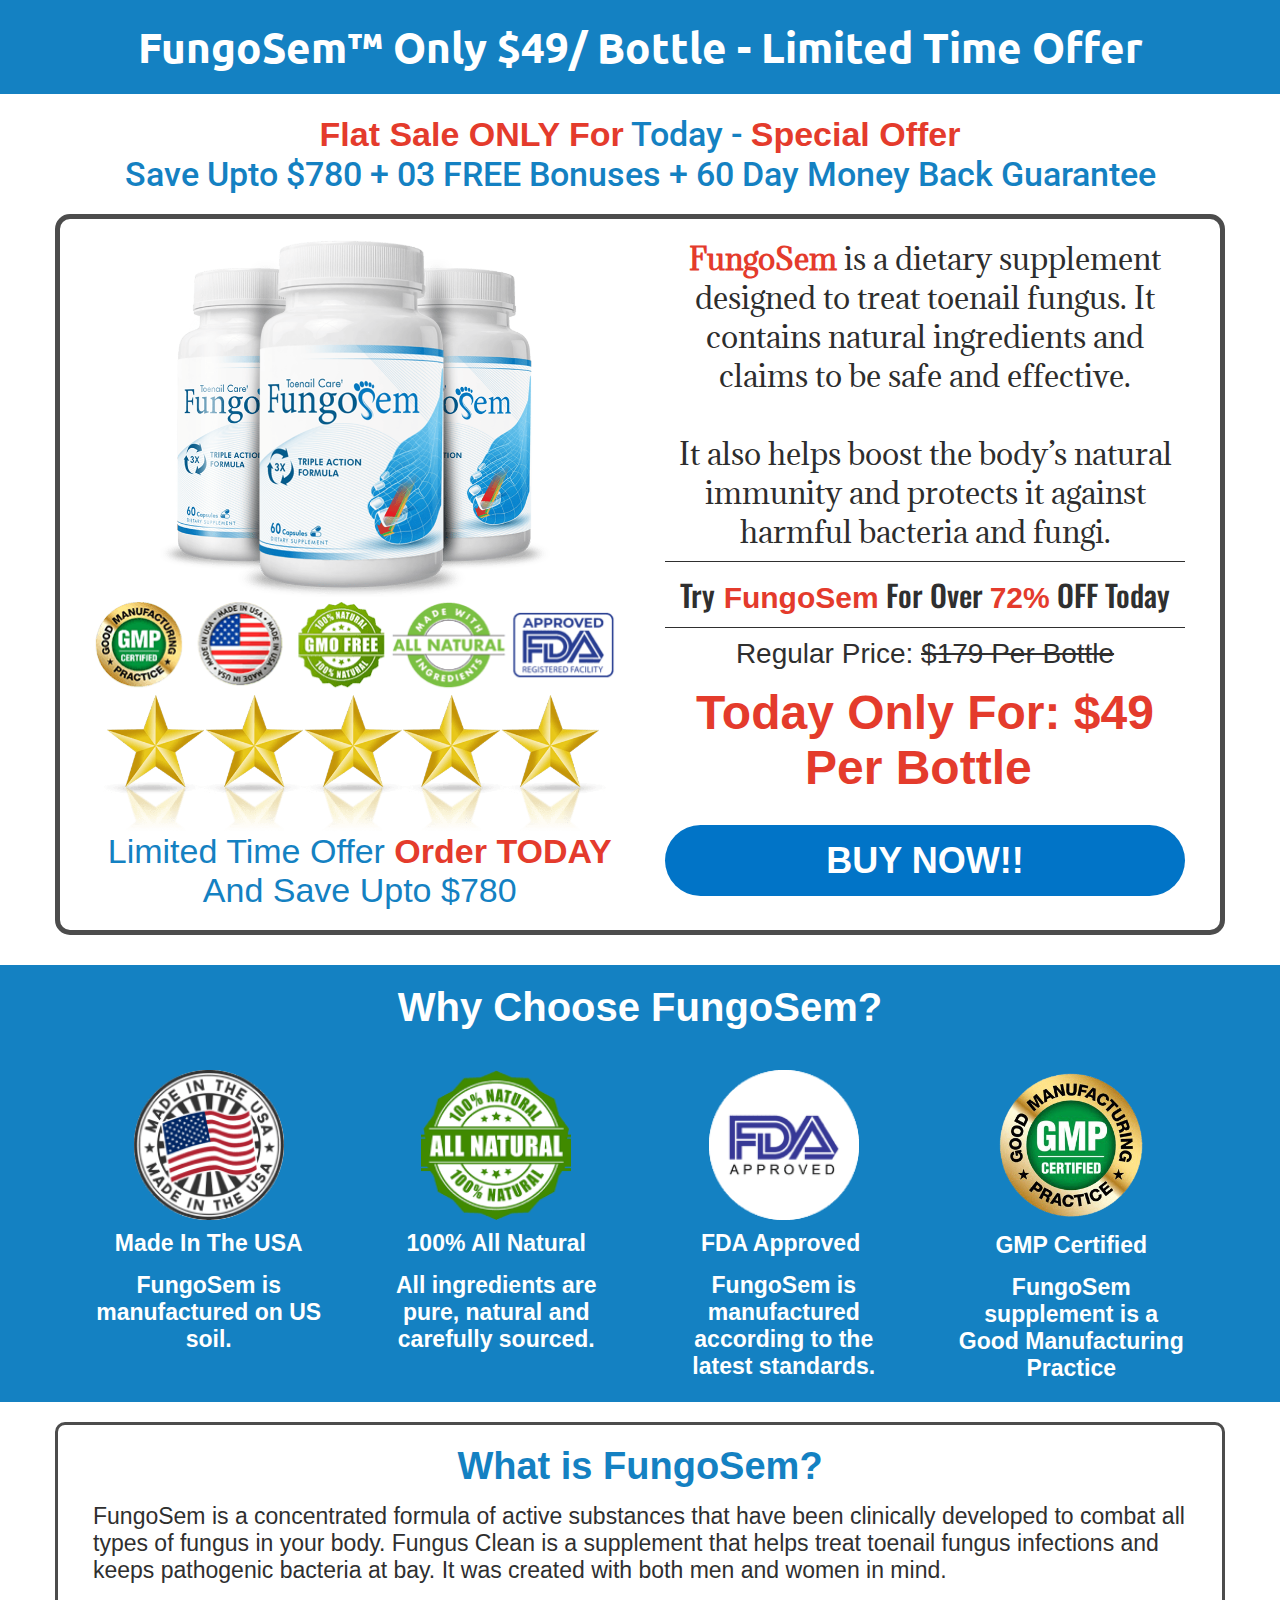
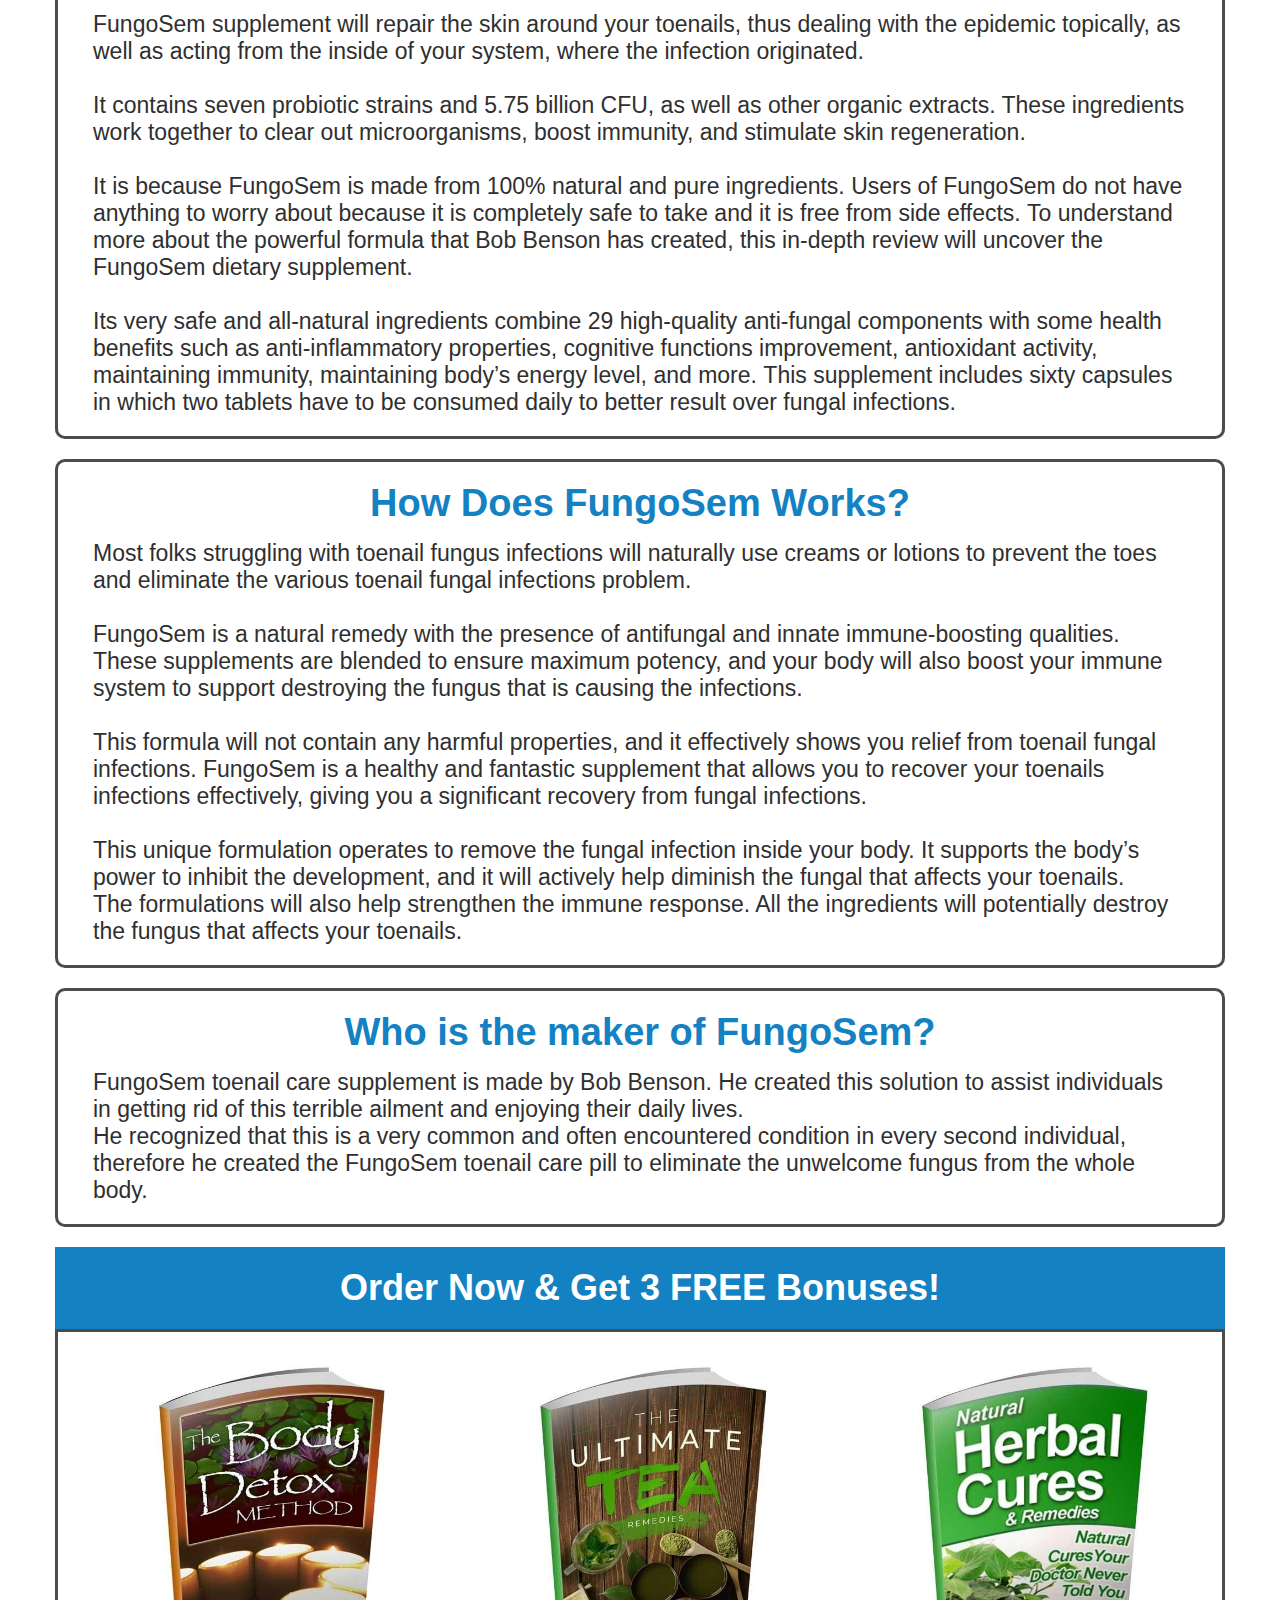
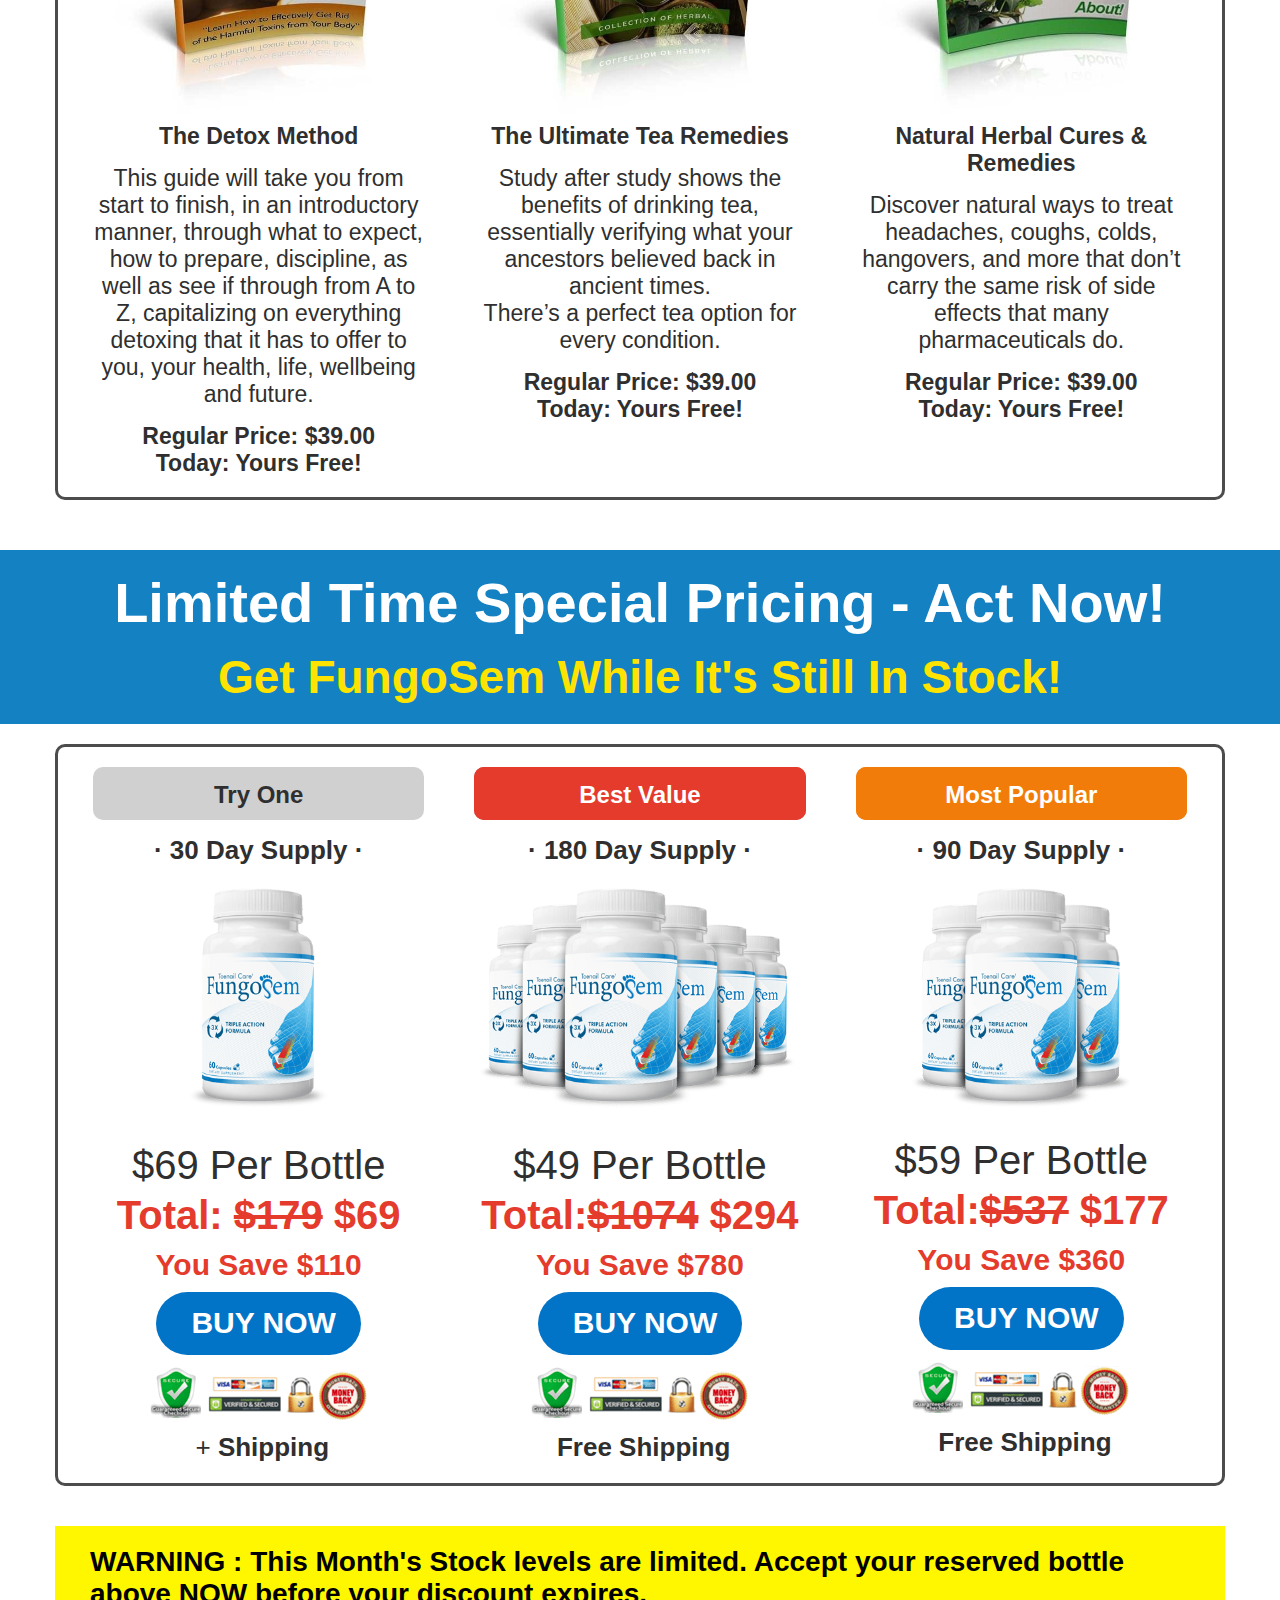
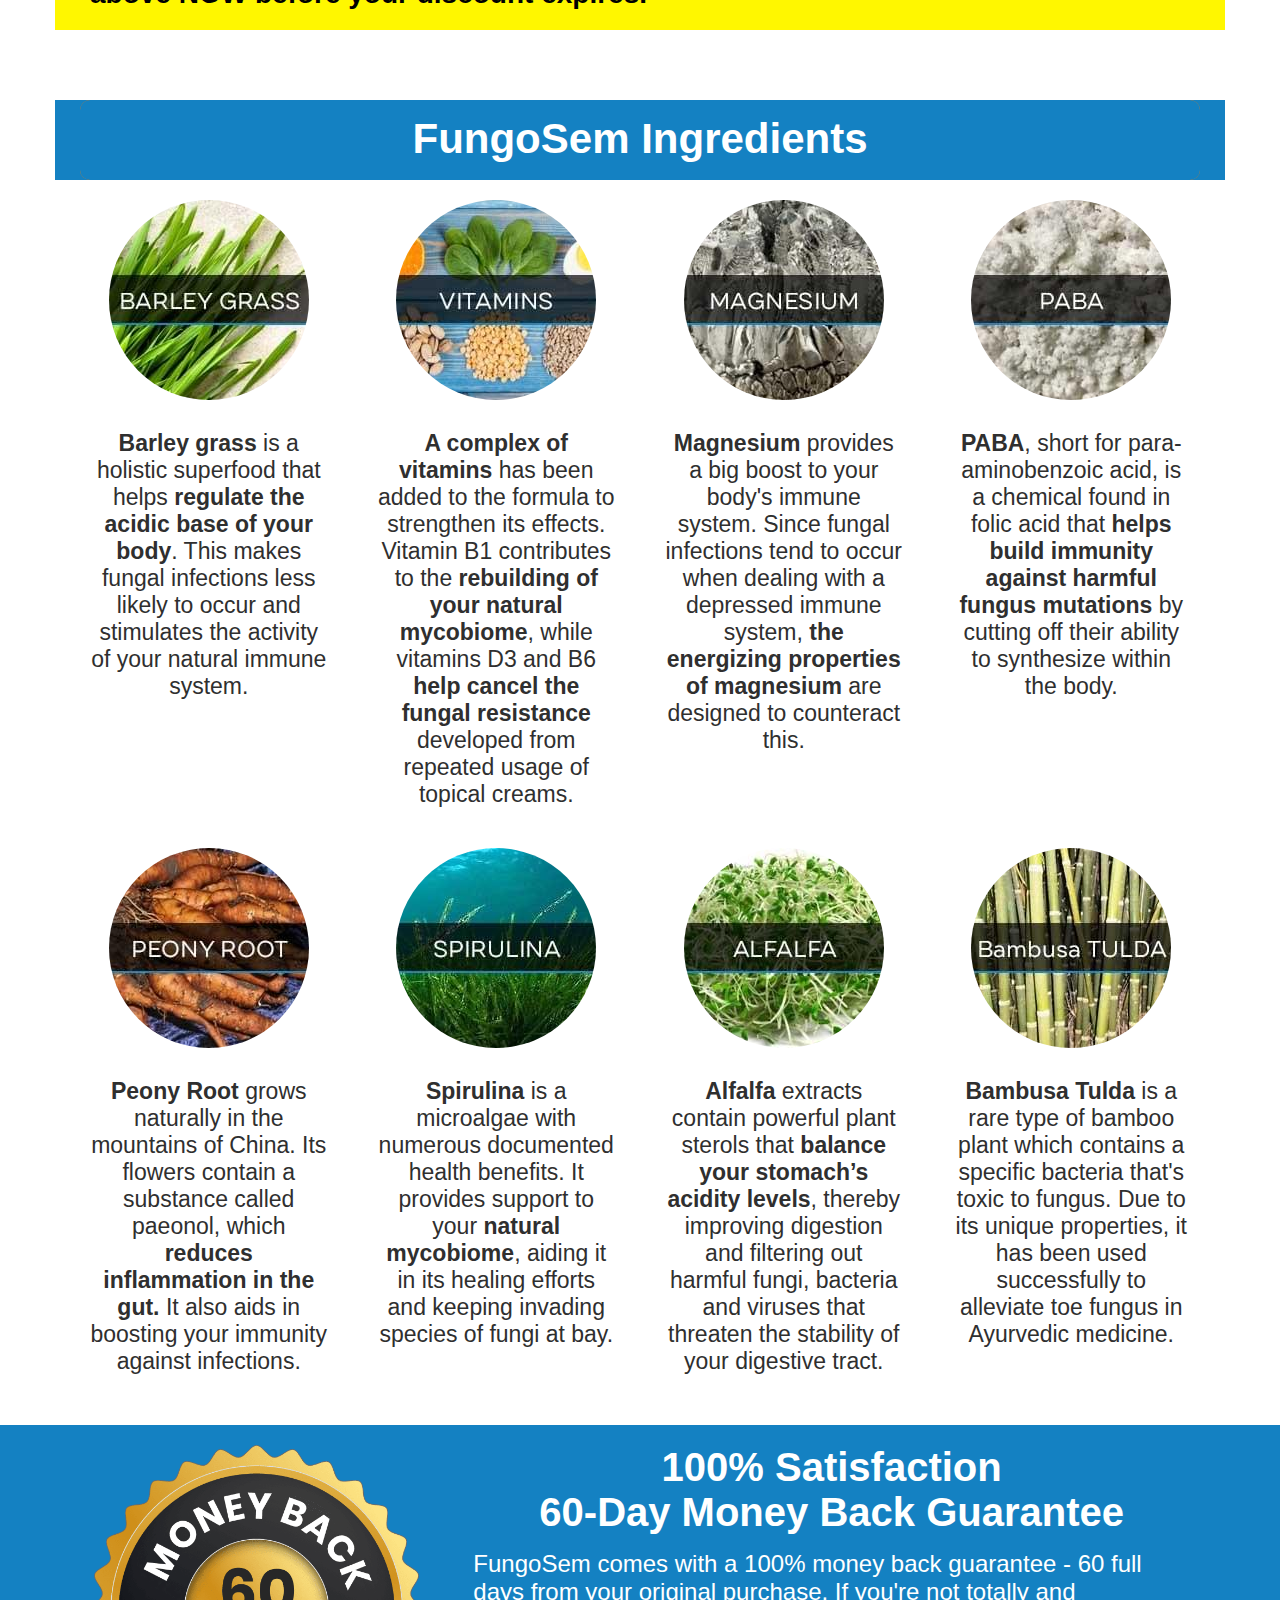
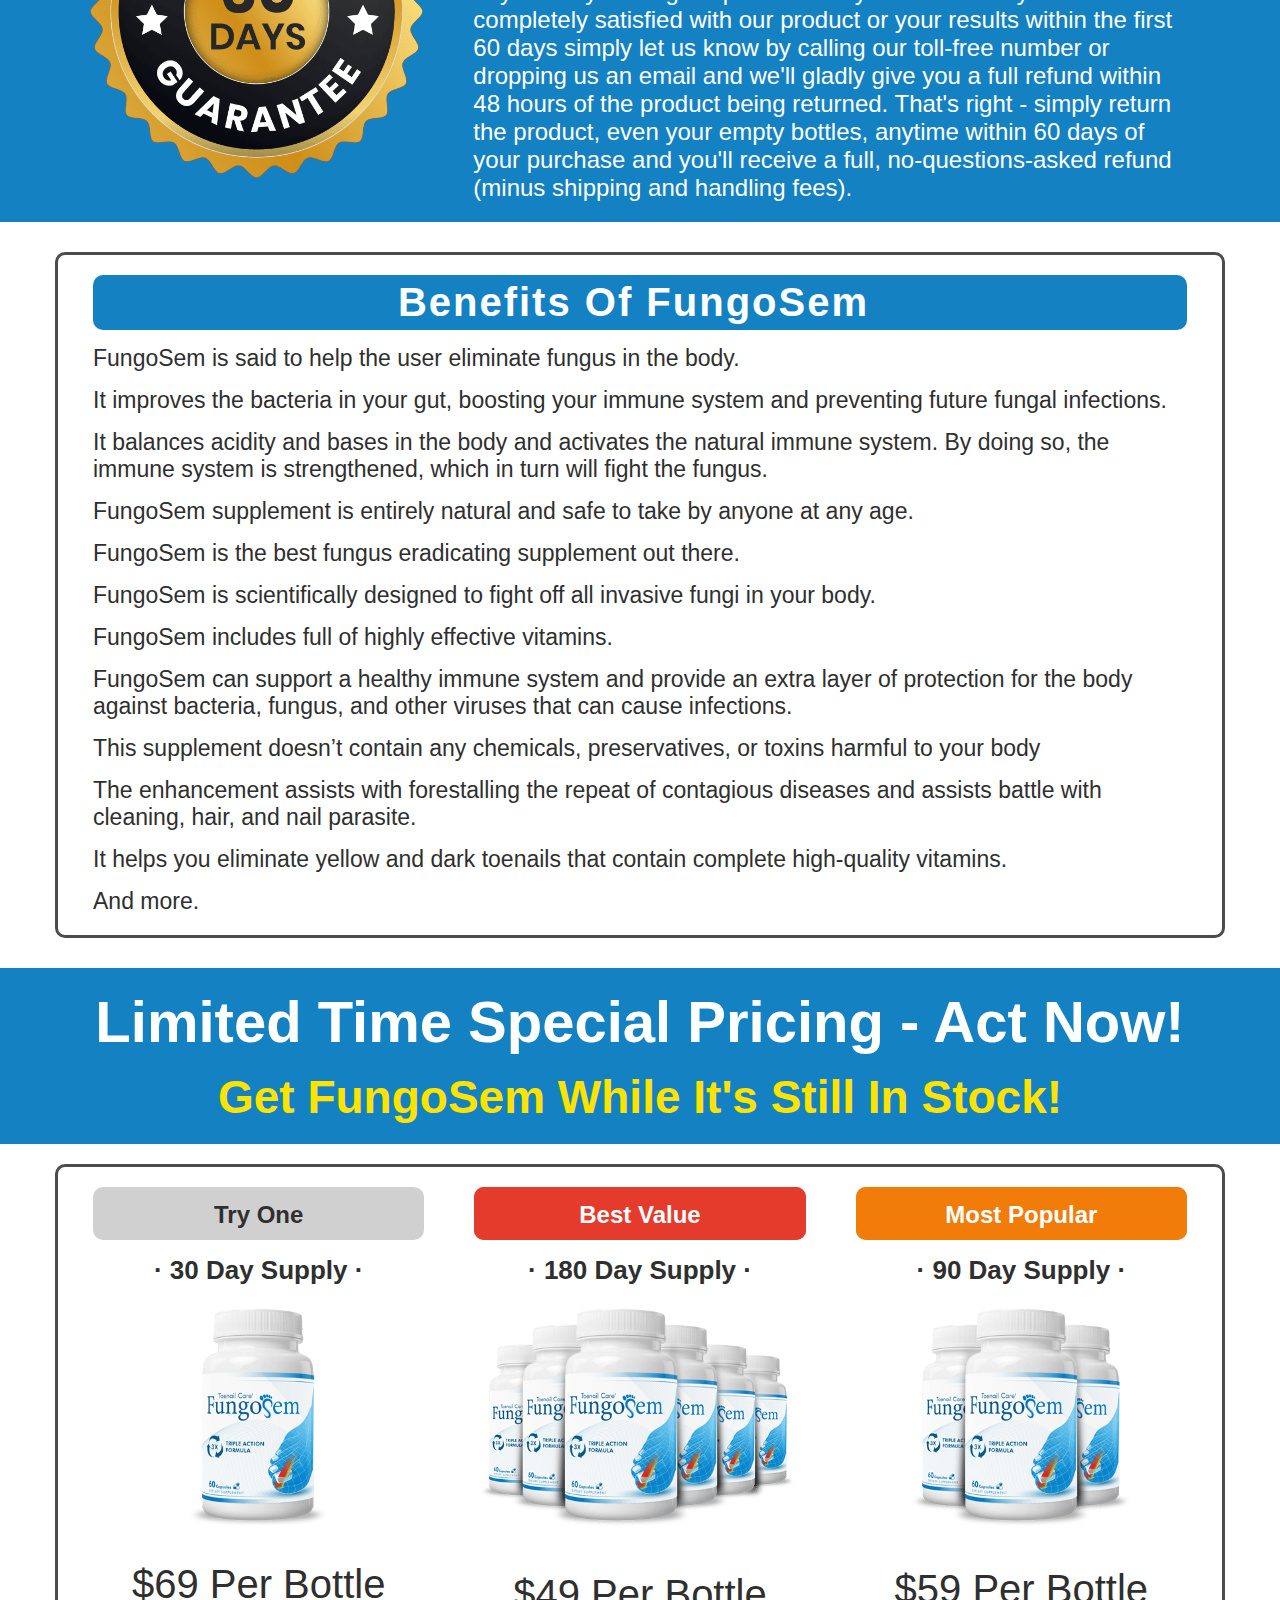
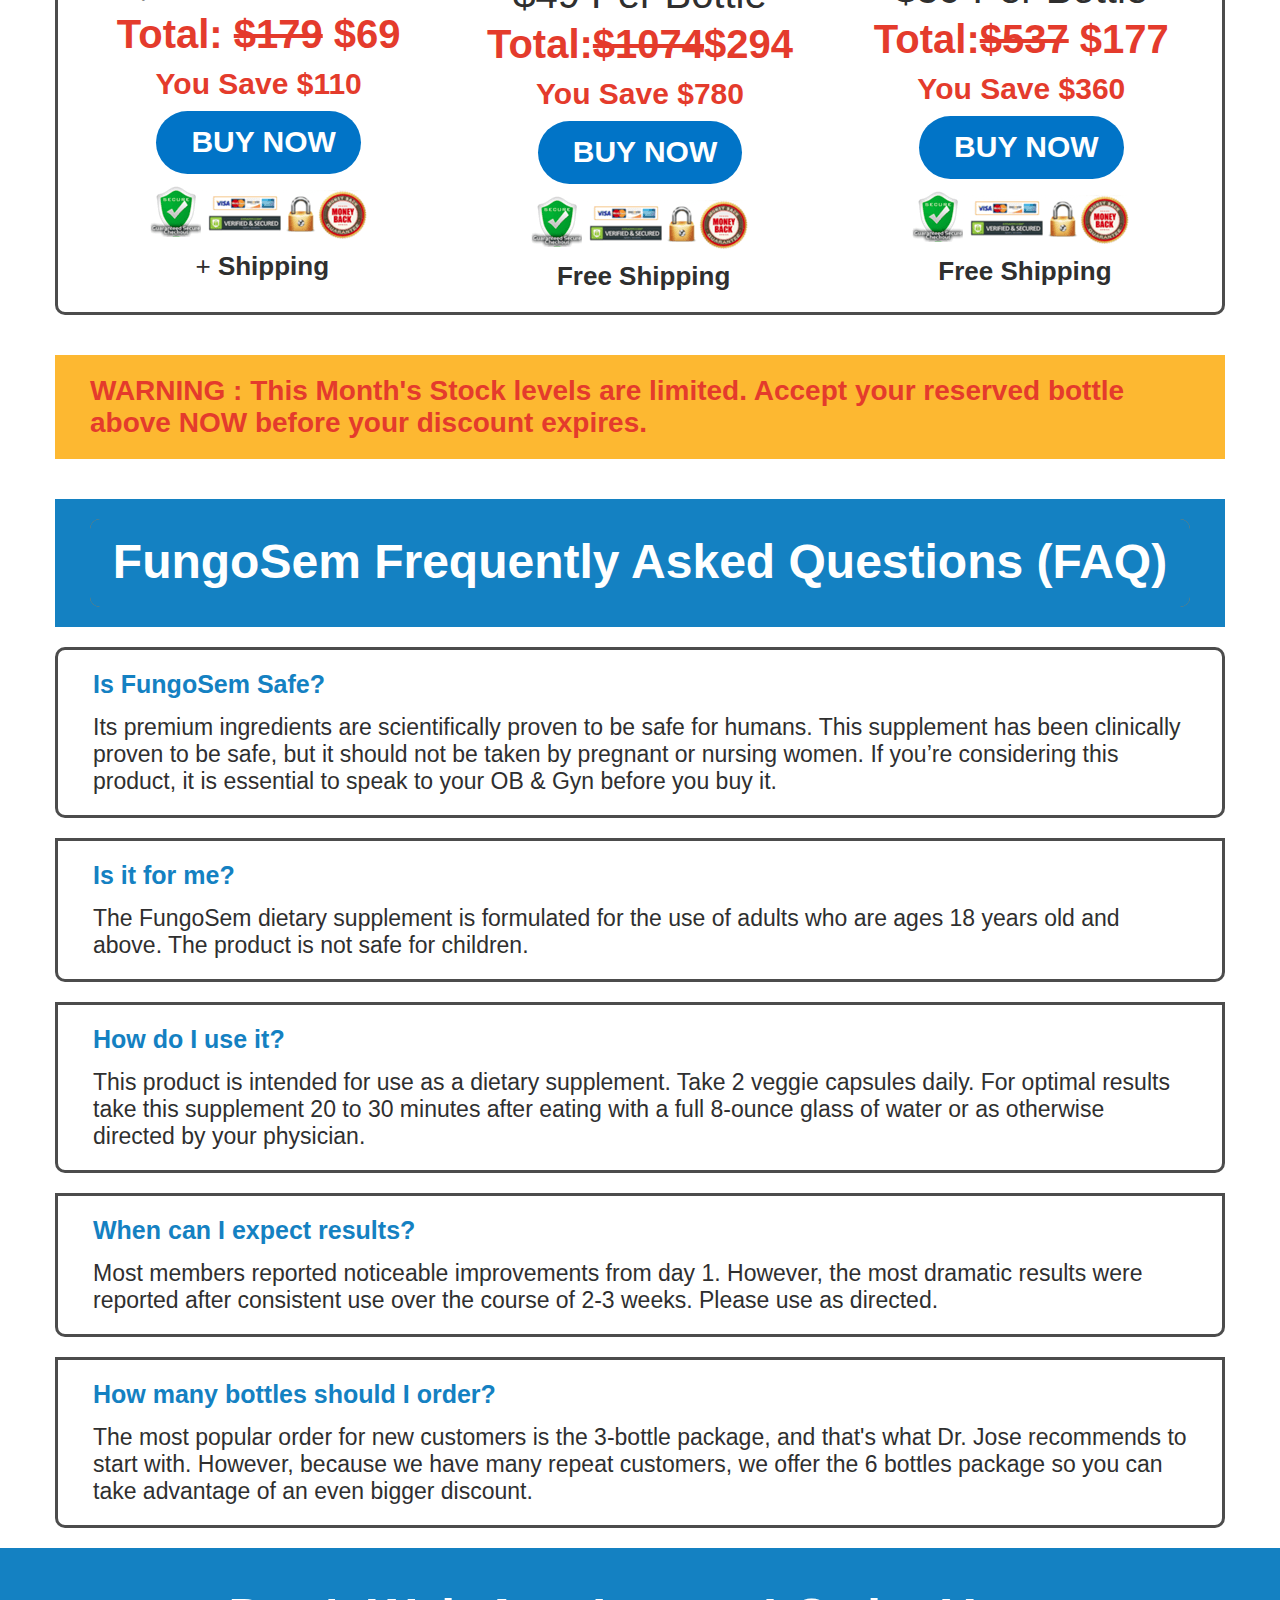
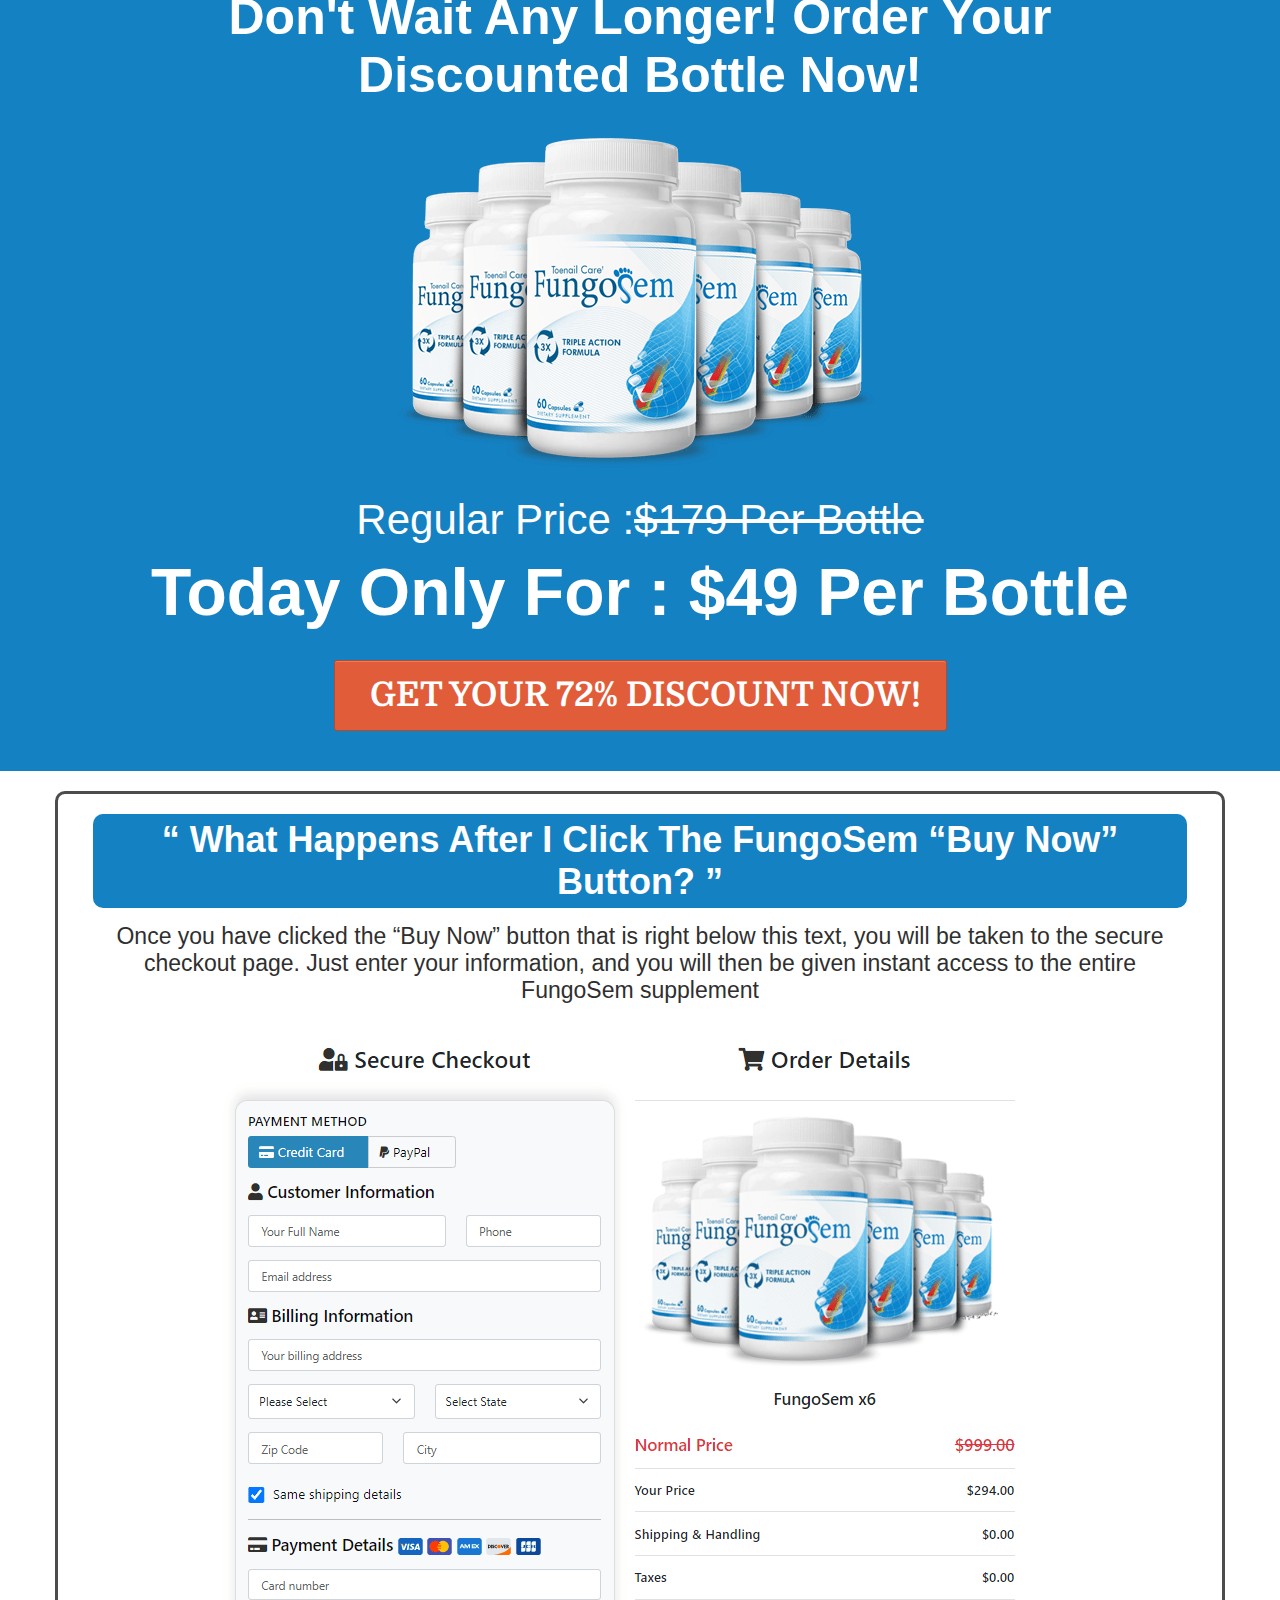
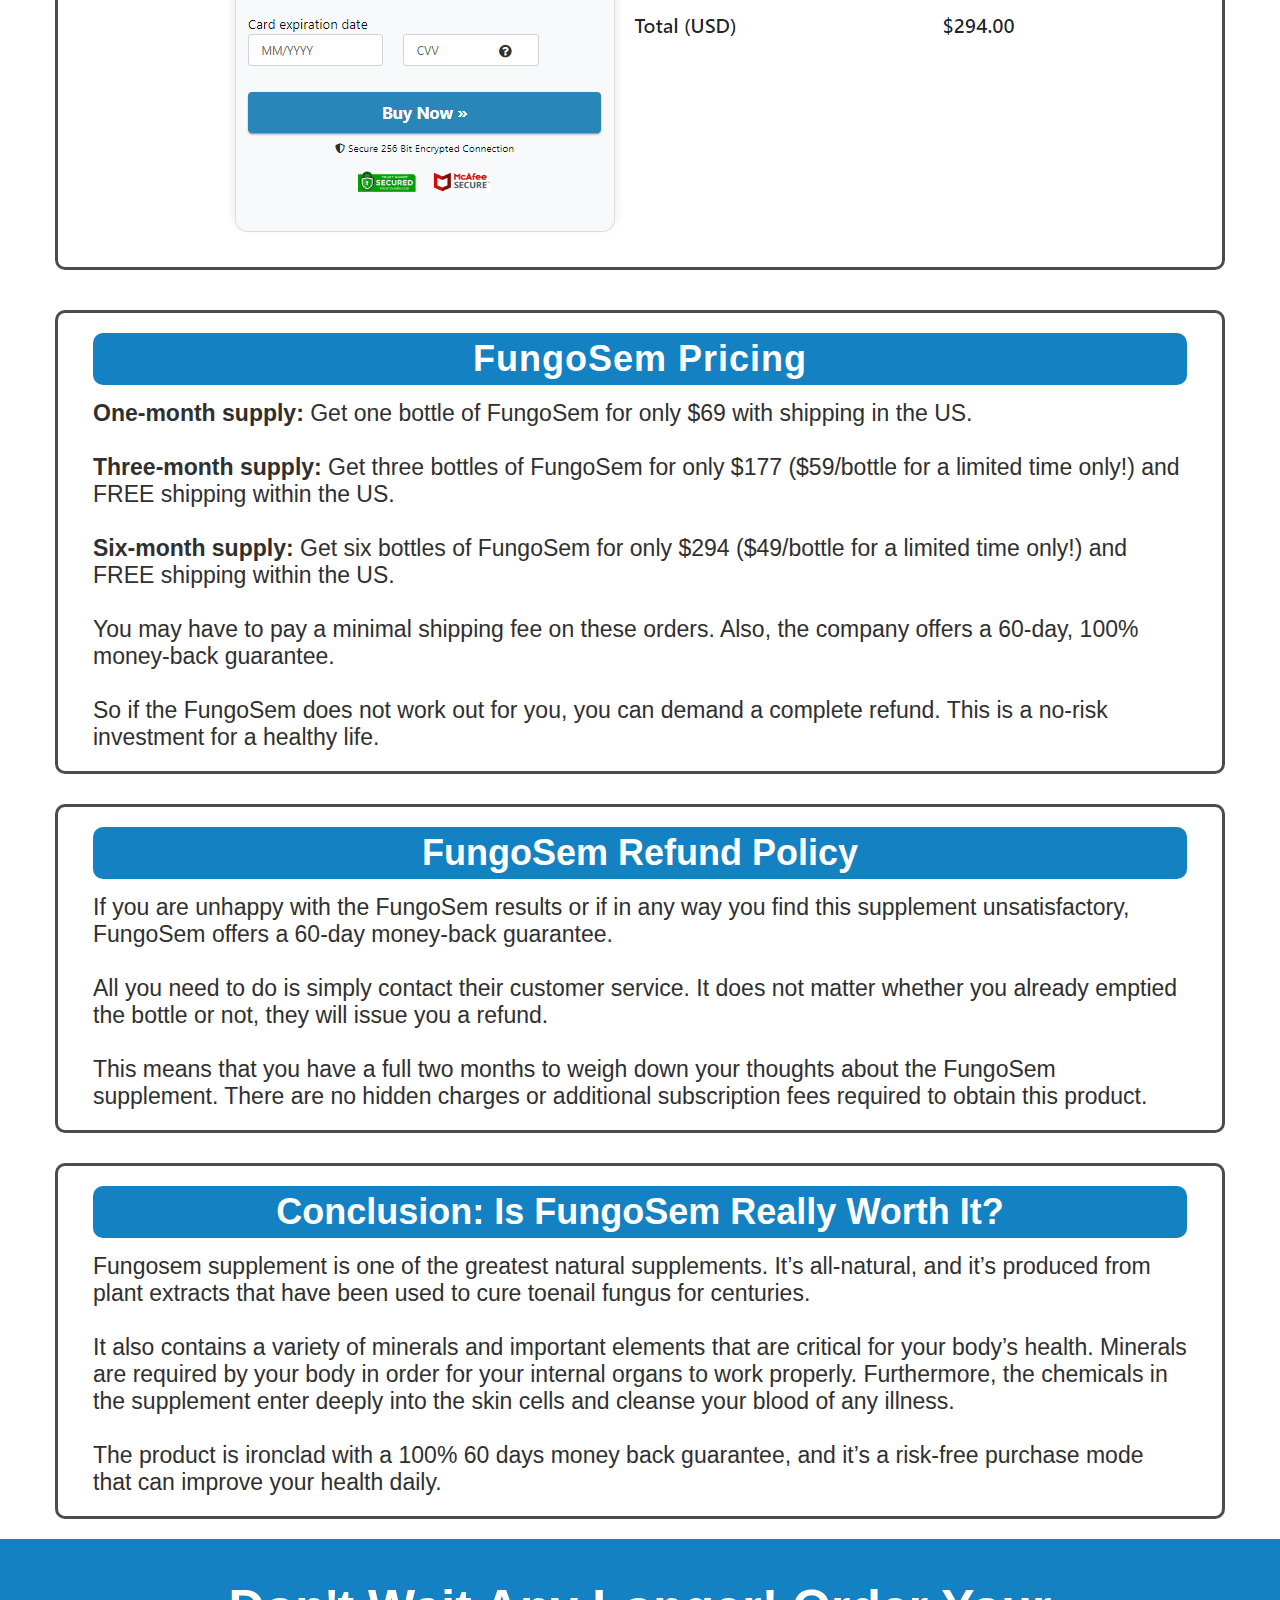
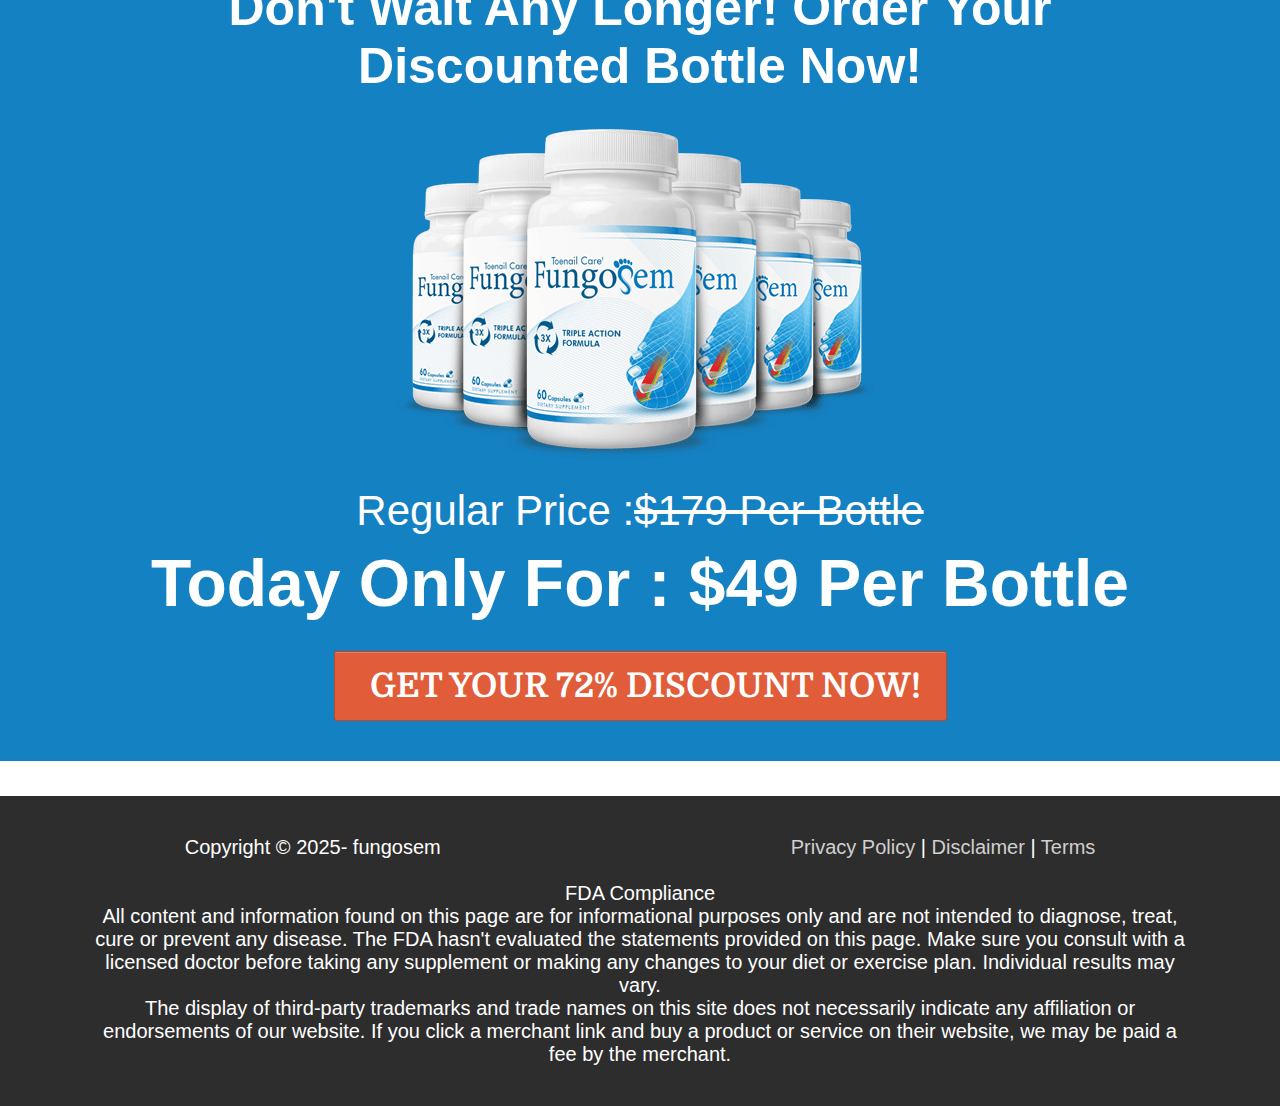
==== commit b5edea5f: "xzx" ====
--- a/index.html
+++ b/index.html
@@ -1421,7 +1421,7 @@
         <div
           class="row bgCover noBorder borderSolid border3px cornersAll radius0 shadow0 P0-top P0-bottom P0H noTopMargin"
           id="row--36895" data-trigger="none" data-animate="fade" data-delay="500" data-title="1 column row"
-          style="padding-top: 20px; padding-bottom: 20px; margin: 0px; outline: none; color: rgb(143, 0, 0); background-color: rgb(255, 247, 0);">
+          style="padding-top: 20px; padding-bottom: 20px; margin: 0px; outline: none; color: rgb(0, 0, 0); background-color: rgb(255, 247, 0);">
           <div id="col-full-176" class="col-md-12 innerContent col_left" data-col="full" data-trigger="none"
             data-animate="fade" data-delay="500" data-title="1st column" style="outline: none;">
             <div
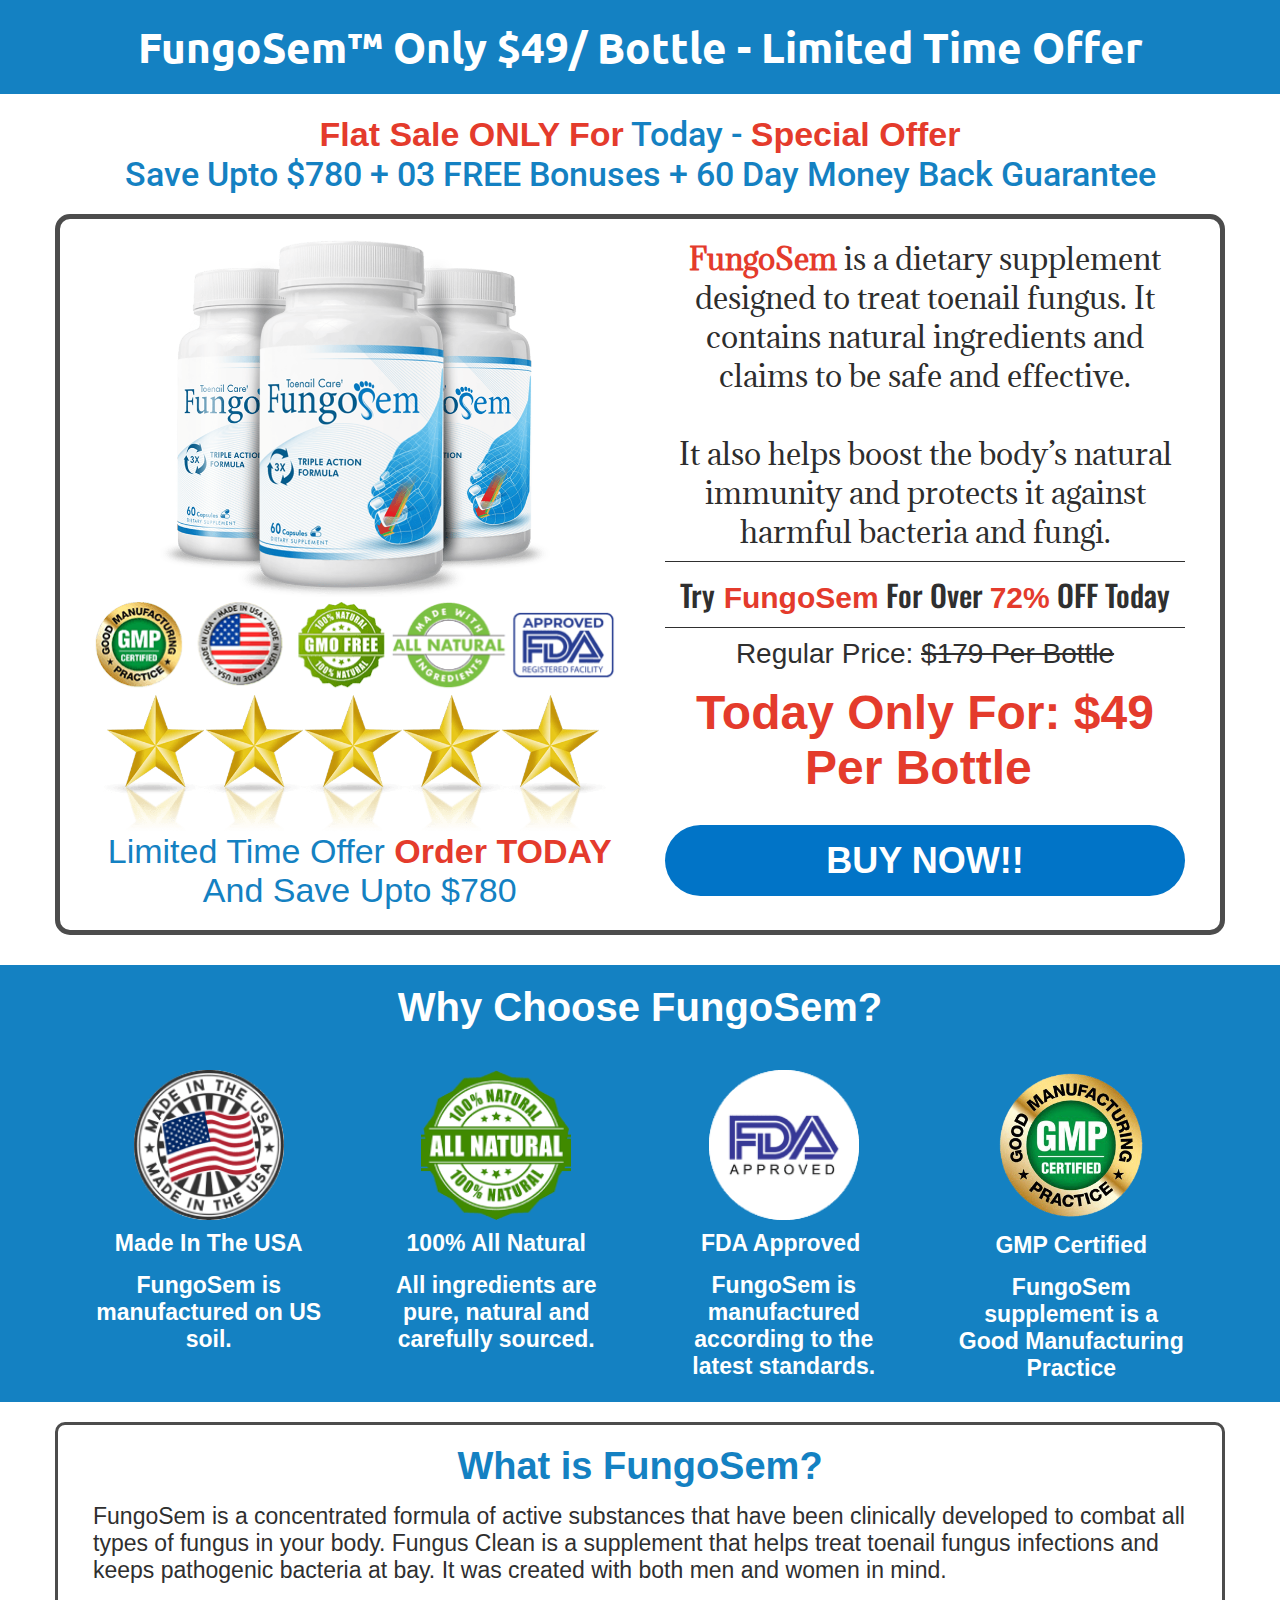
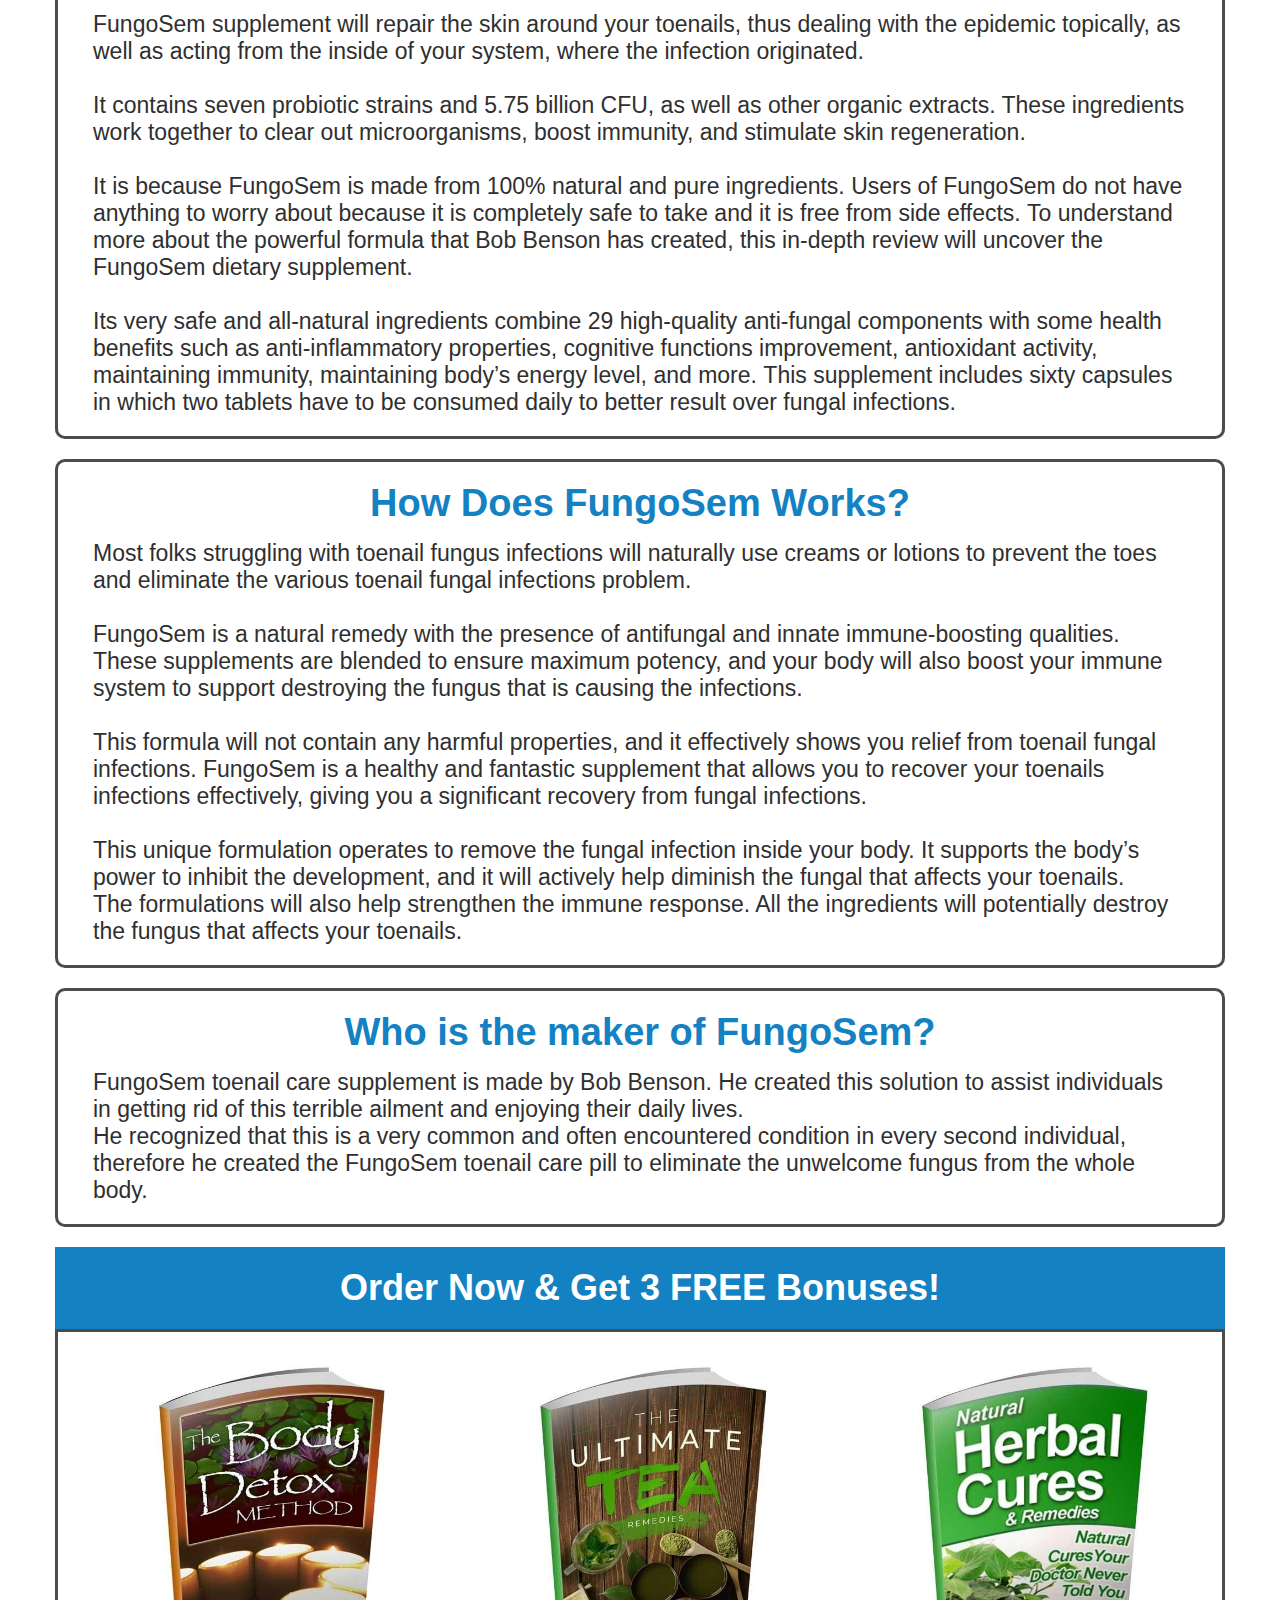
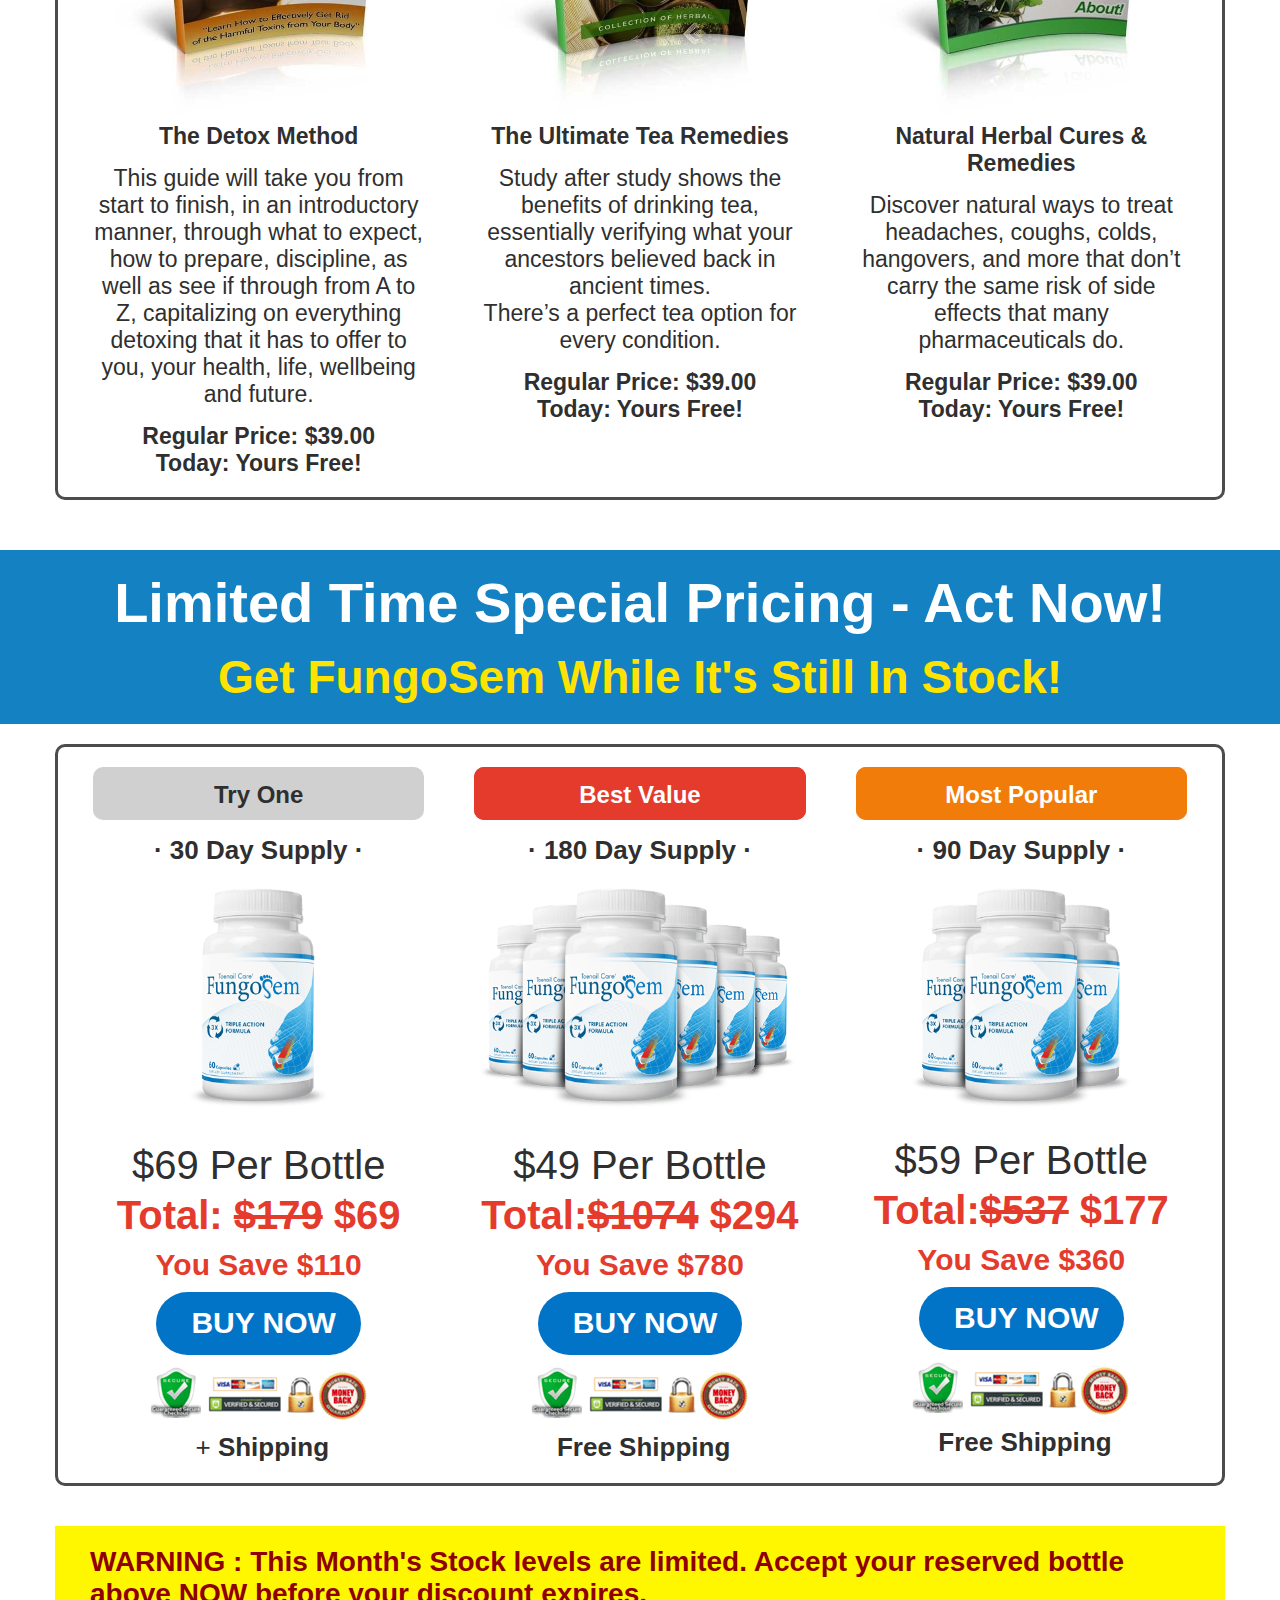
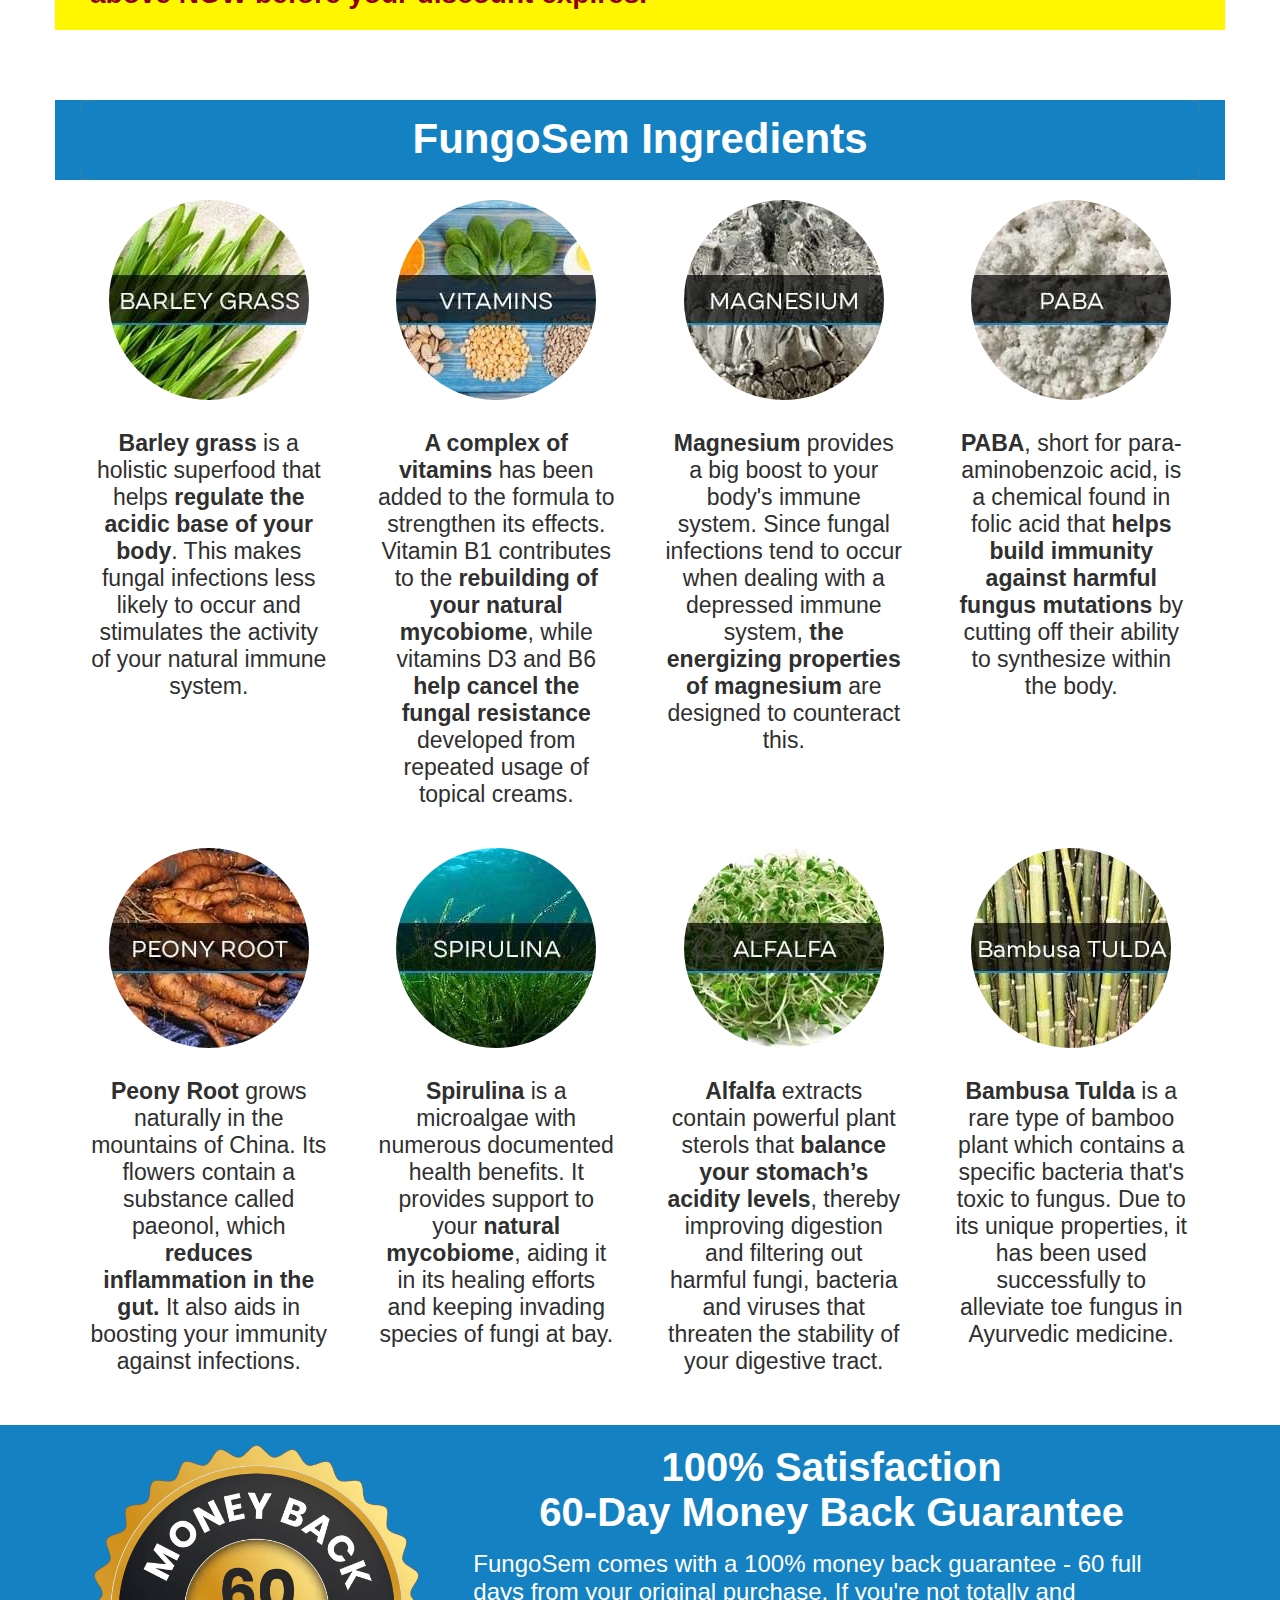
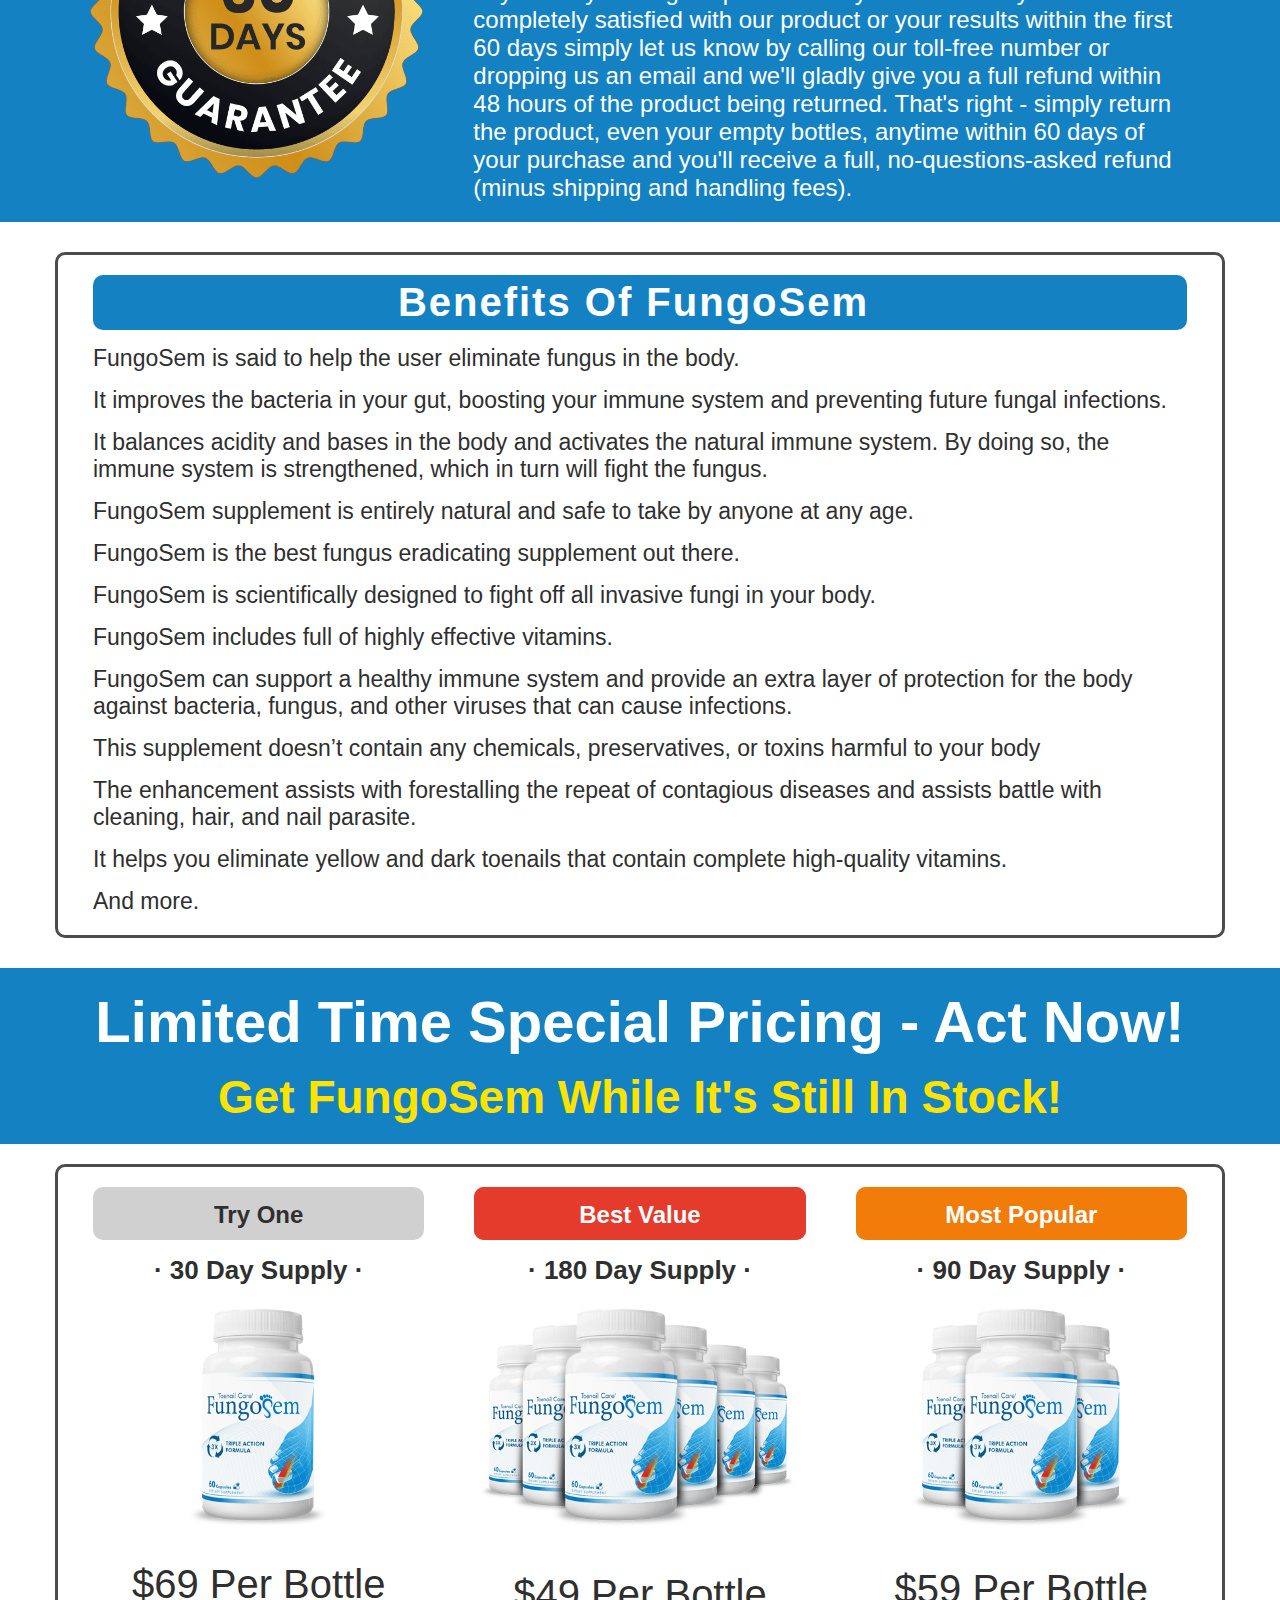
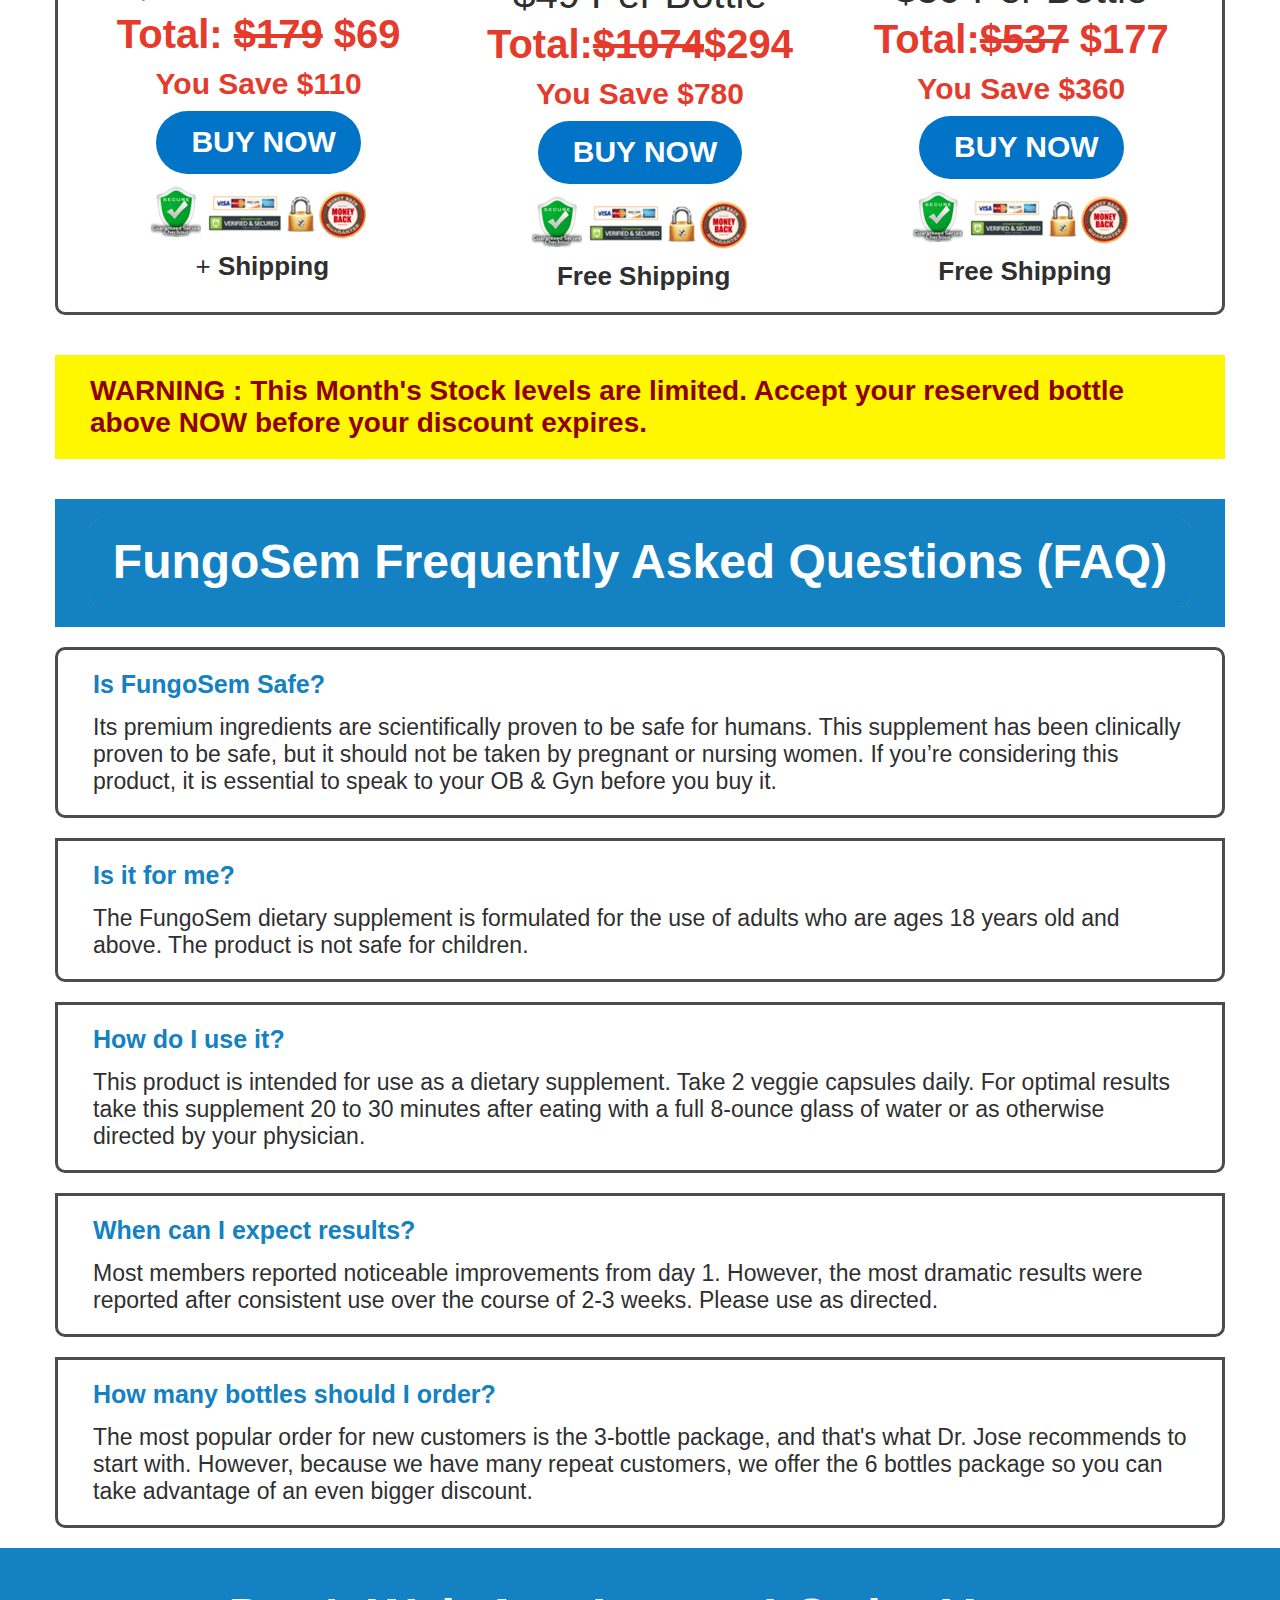
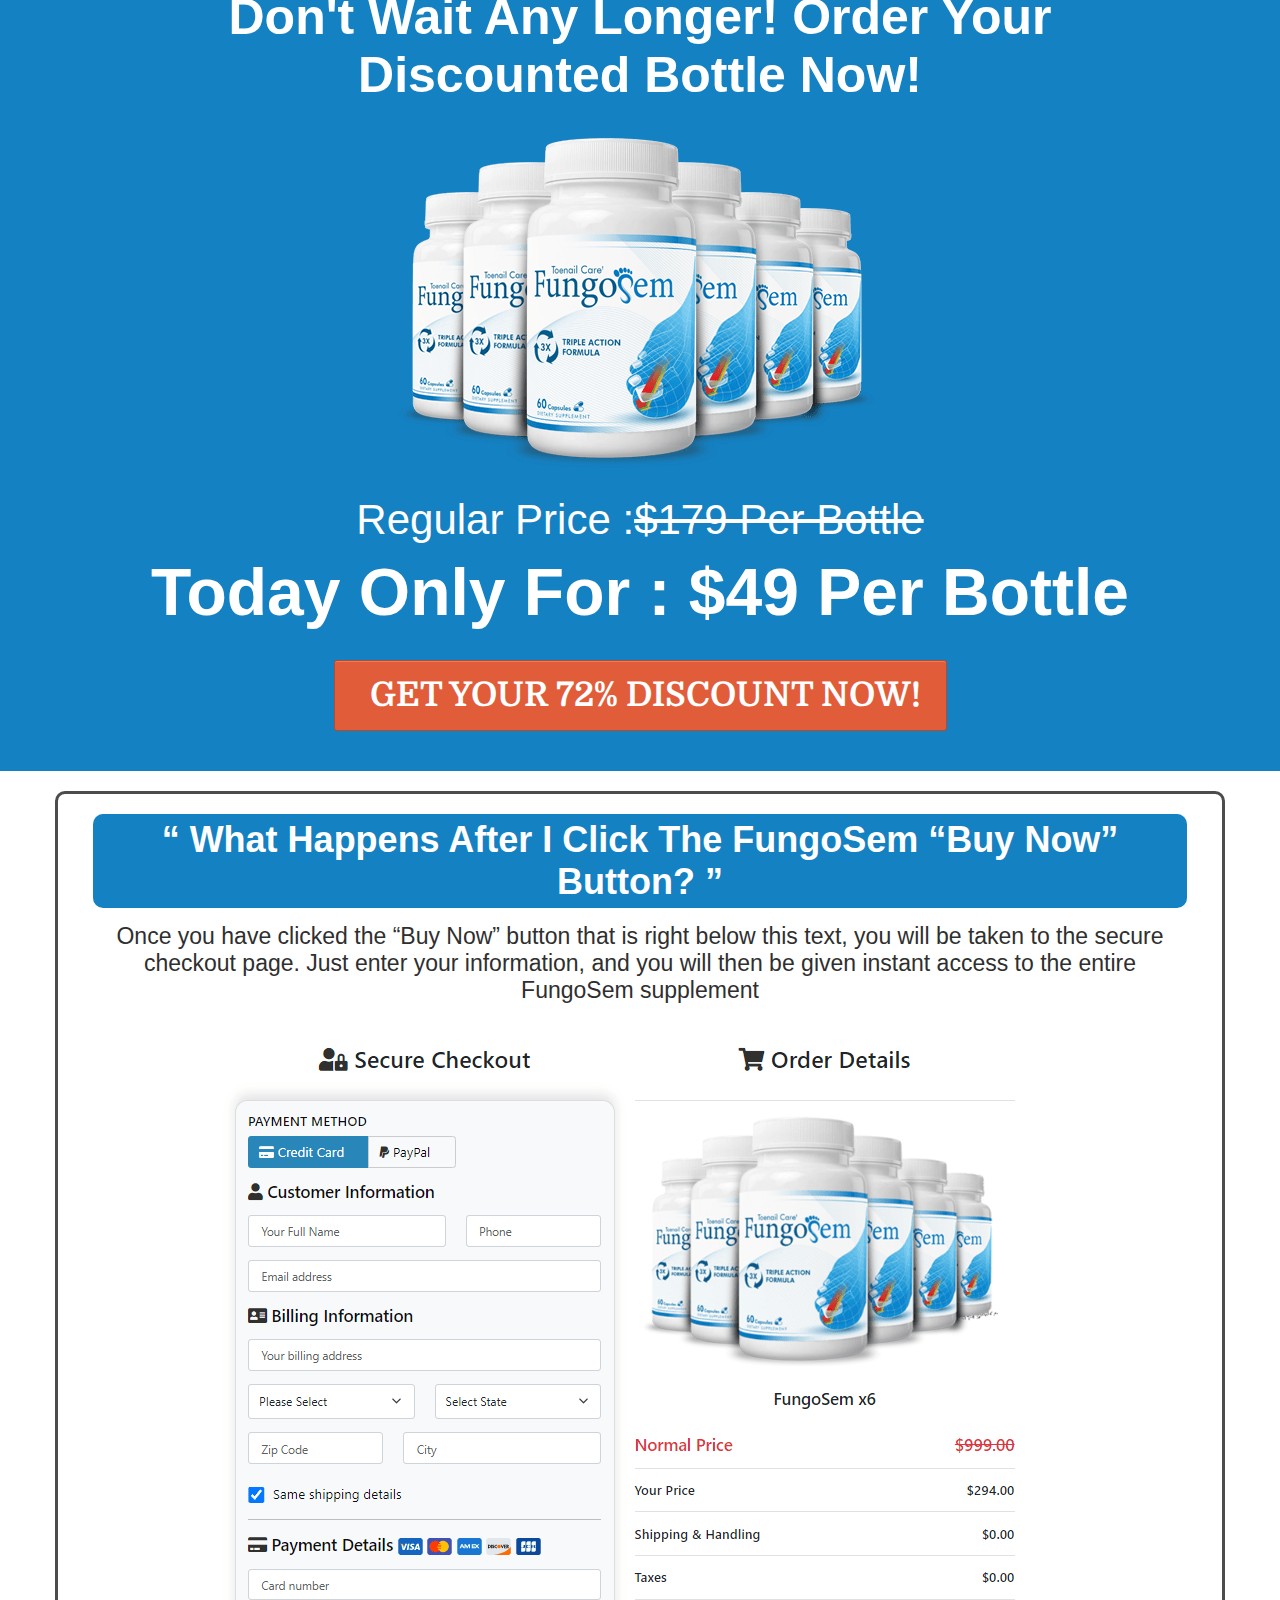
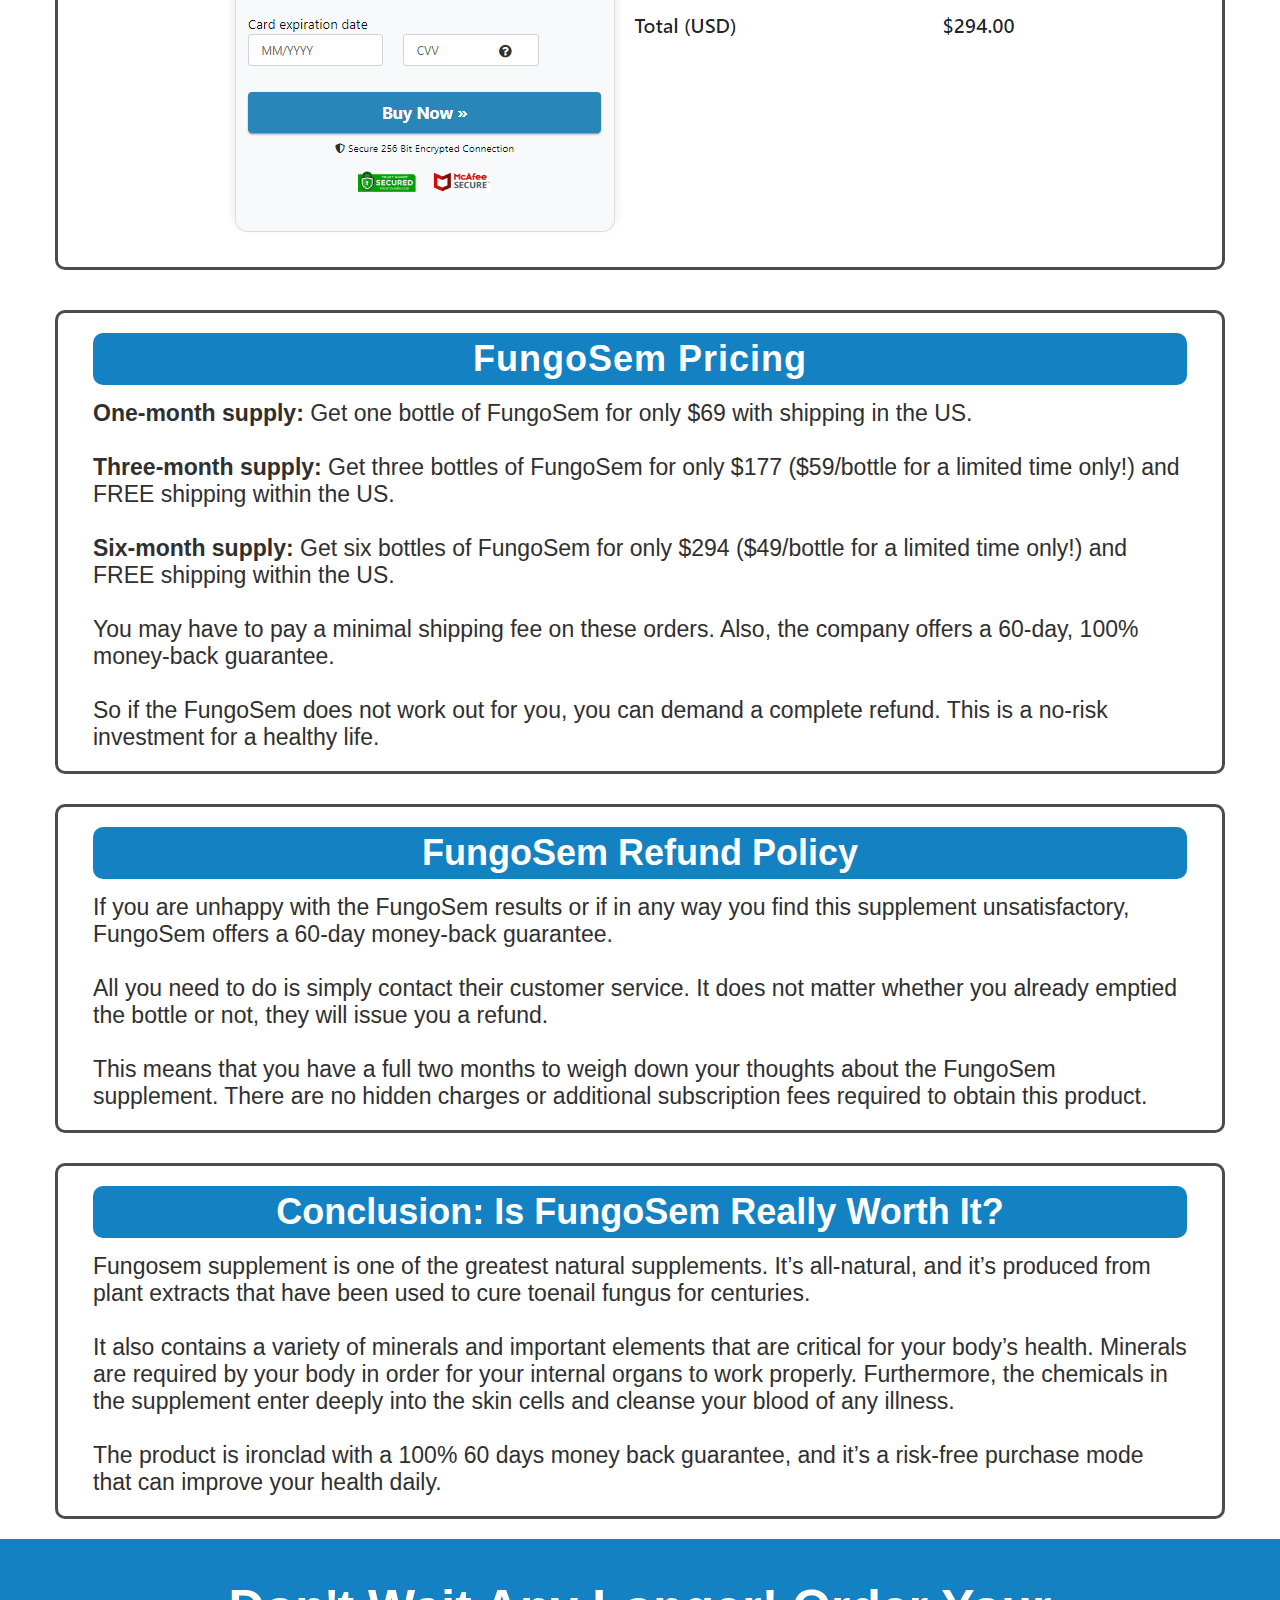
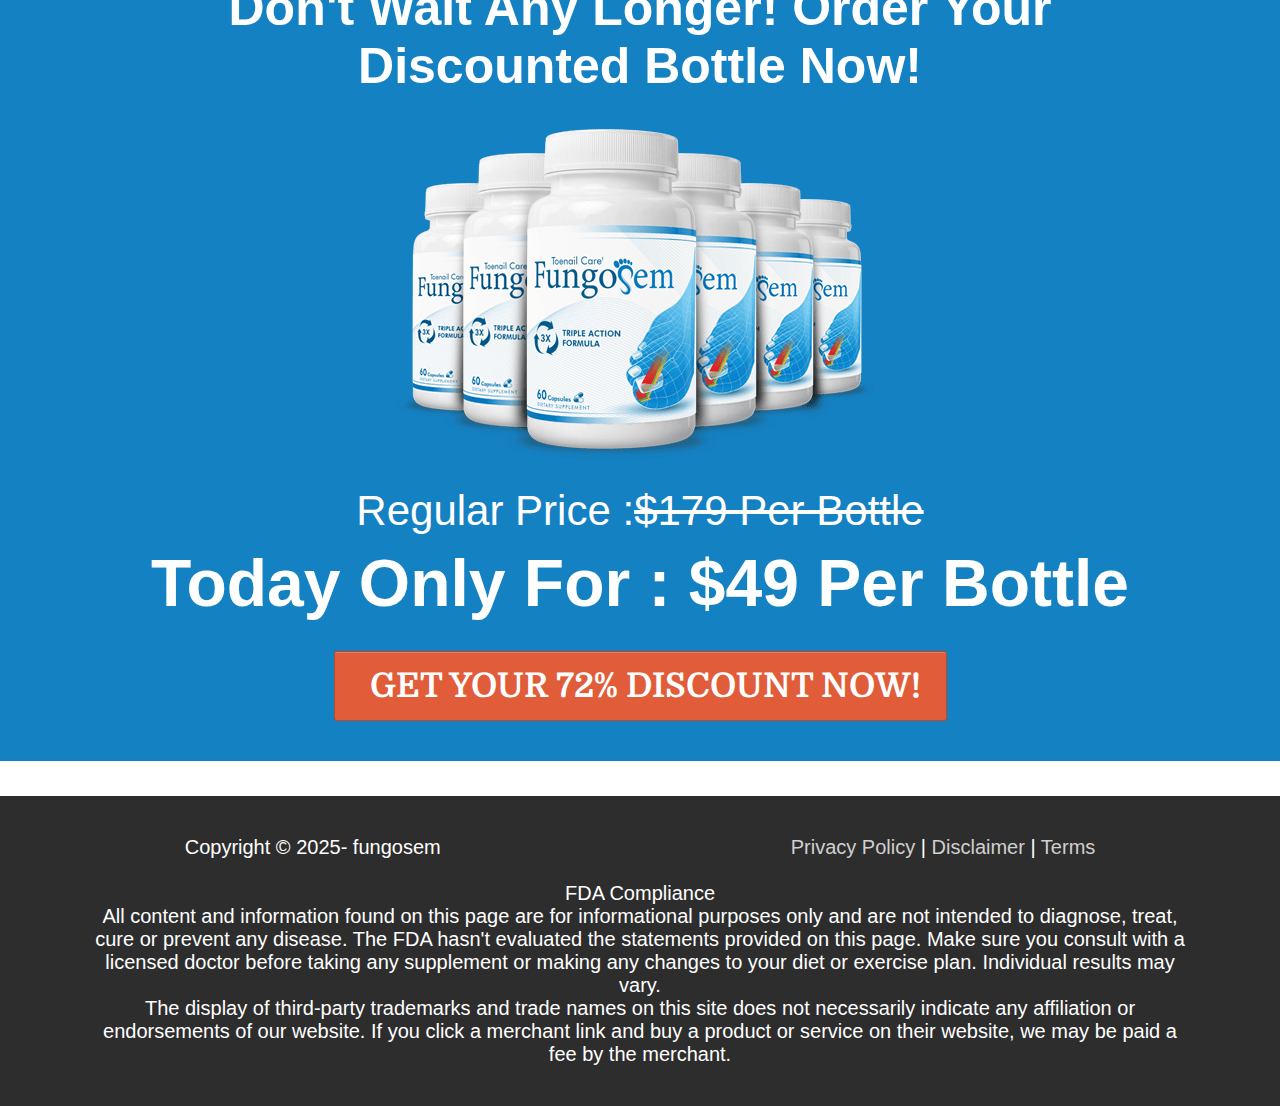
==== commit 573df99a: "warning color" ====
--- a/index.html
+++ b/index.html
@@ -1421,7 +1421,7 @@
         <div
           class="row bgCover noBorder borderSolid border3px cornersAll radius0 shadow0 P0-top P0-bottom P0H noTopMargin"
           id="row--36895" data-trigger="none" data-animate="fade" data-delay="500" data-title="1 column row"
-          style="padding-top: 20px; padding-bottom: 20px; margin: 0px; outline: none; color: rgb(0, 0, 0); background-color: rgb(255, 247, 0);">
+          style="padding-top: 20px; padding-bottom: 20px; margin: 0px; outline: none; color: rgb(143, 0, 0); background-color: rgb(255, 247, 0);">
           <div id="col-full-176" class="col-md-12 innerContent col_left" data-col="full" data-trigger="none"
             data-animate="fade" data-delay="500" data-title="1st column" style="outline: none;">
             <div
@@ -2296,7 +2296,7 @@
         <div
           class="row bgCover noBorder borderSolid border3px cornersAll radius0 shadow0 P0-top P0-bottom P0H noTopMargin"
           id="row--36895-186-152" data-trigger="none" data-animate="fade" data-delay="500" data-title="1 column row"
-          style="padding-top: 10px; padding-bottom: 10px; margin: 0px; outline: none; color: rgb(228, 59, 44); background-color: rgb(253, 184, 49);">
+          style="padding-top: 10px; padding-bottom: 10px; margin: 0px; outline: none; color: rgb(143, 0, 0); background-color: rgb(255, 247, 0);">
           <div id="col-full-176-172-120" class="col-md-12 innerContent col_left" data-col="full" data-trigger="none"
             data-animate="fade" data-delay="500" data-title="1st column" style="outline: none;">
             <div
@@ -2305,10 +2305,10 @@
               <div class="de elHeadlineWrapper ui-droppable de-editable" id="tmp_subheadline-64799-108-128"
                 data-de-type="headline" data-de-editing="false" data-title="sub-headline" data-ce="true"
                 data-trigger="none" data-animate="fade" data-delay="500" data-gramm="false"
-                style="margin-top: 0px; outline: none; cursor: pointer; background-color: rgb(255, 227, 0);"
-                aria-disabled="false">
-                <h2 class="ne elHeadline hsSize2 lh3 elMargin0 elBGStyle0 hsTextShadow0"
-                  style="text-align: left; font-size: 22px; background-color: rgb(253, 184, 49);" data-bold="inherit"
+                style="margin-top: 0px; outline: none; cursor: pointer; background-color: rgb(255, 247, 0);"
+                aria-disabled="false">
+                <h2 class="ne elHeadline hsSize2 lh3 elMargin0 elBGStyle0 hsTextShadow0"
+                  style="text-align: left; font-size: 22px; background-color: rgb(255, 247, 0);" data-bold="inherit"
                   data-gramm="false" contenteditable="false"><b>WARNING : This Month's Stock levels are limited. Accept
                     your reserved bottle above NOW before your discount expires.</b></h2>
               </div>
@@ -2326,7 +2326,7 @@
         <div
           class="row bgCover noBorder borderSolid border3px cornersAll radius0 shadow0 P0-top P0-bottom P0H noTopMargin"
           id="row--36895-150" data-trigger="none" data-animate="fade" data-delay="500" data-title="1 column row"
-          style="padding-top: 20px; padding-bottom: 20px; margin: 0px; outline: none; color: rgb(228, 59, 44); background-color: rgb(253, 184, 49);">
+          style="padding-top: 20px; padding-bottom: 20px; margin: 0px; outline: none; color: rgb(143, 0, 0); background-color: rgb(255, 247, 0);">
           <div id="col-full-176-186" class="col-md-12 innerContent col_left" data-col="full" data-trigger="none"
             data-animate="fade" data-delay="500" data-title="1st column" style="outline: none;">
             <div
@@ -2335,10 +2335,10 @@
               <div class="de elHeadlineWrapper ui-droppable de-editable" id="tmp_subheadline-64799-185"
                 data-de-type="headline" data-de-editing="false" data-title="sub-headline" data-ce="true"
                 data-trigger="none" data-animate="fade" data-delay="500" data-gramm="false"
-                style="margin-top: 0px; outline: none; cursor: pointer; background-color: rgb(255, 227, 0);"
-                aria-disabled="false">
-                <h2 class="ne elHeadline hsSize2 lh3 elMargin0 elBGStyle0 hsTextShadow0"
-                  style="text-align: left; font-size: 28px; background-color: rgb(253, 184, 49);" data-bold="inherit"
+                style="margin-top: 0px; outline: none; cursor: pointer; background-color: rgb(255, 247, 0);"
+                aria-disabled="false">
+                <h2 class="ne elHeadline hsSize2 lh3 elMargin0 elBGStyle0 hsTextShadow0"
+                  style="text-align: left; font-size: 28px; background-color: rgb(255, 247, 0);" data-bold="inherit"
                   data-gramm="false" contenteditable="false"><b>WARNING : This Month's Stock levels are limited. Accept
                     your reserved bottle above NOW before your discount expires.</b></h2>
               </div>
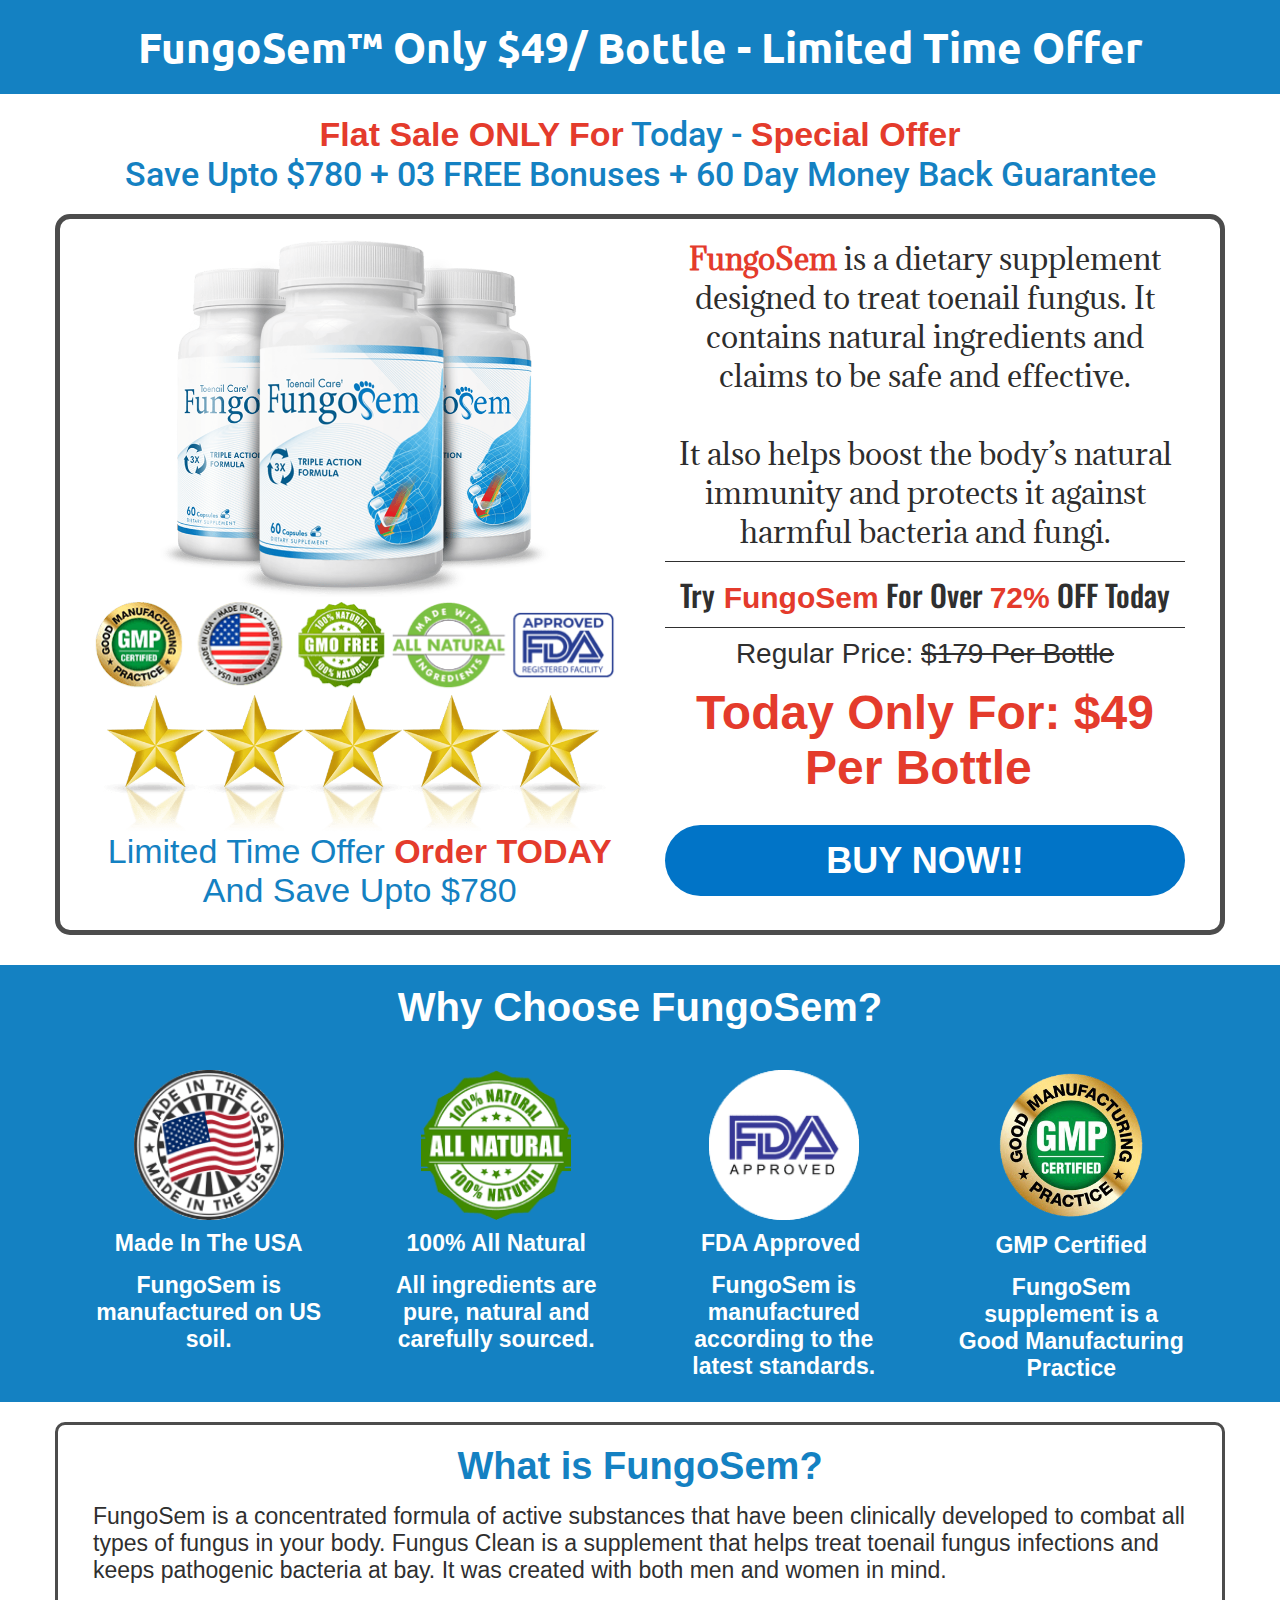
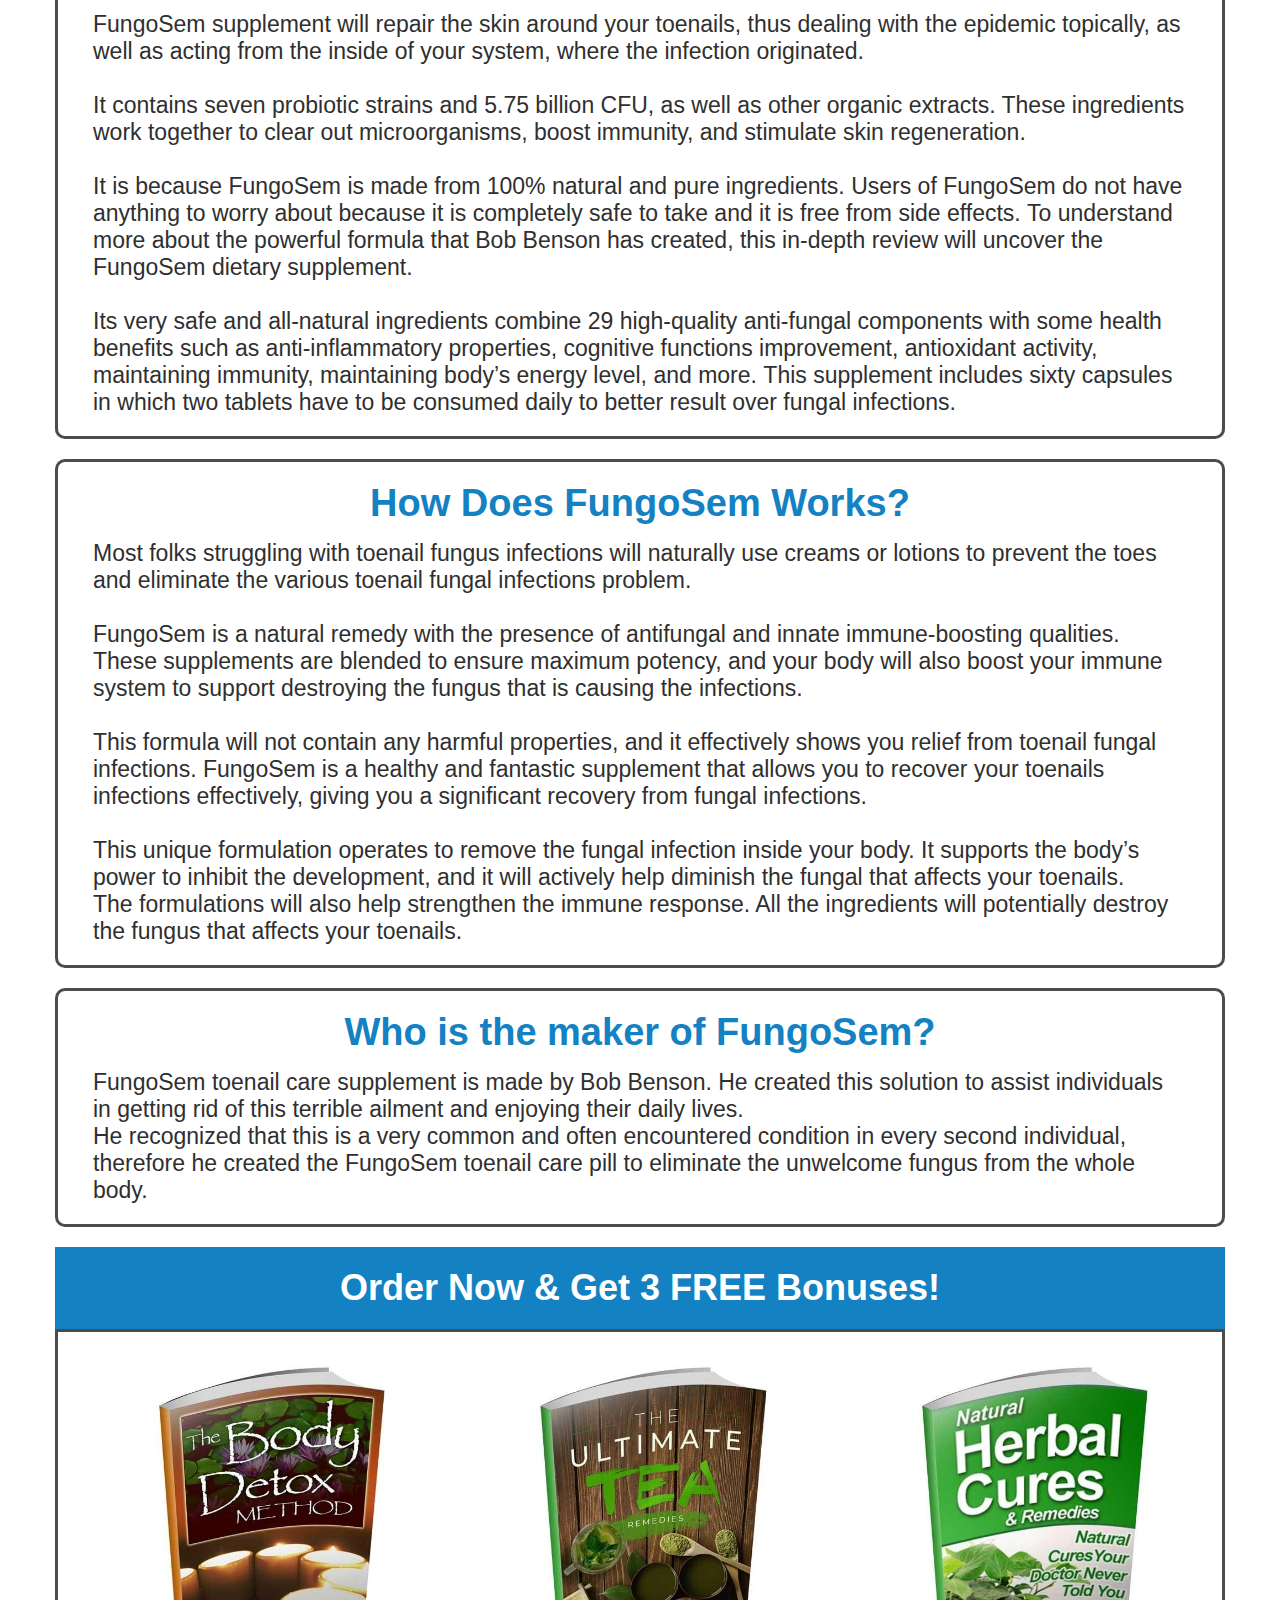
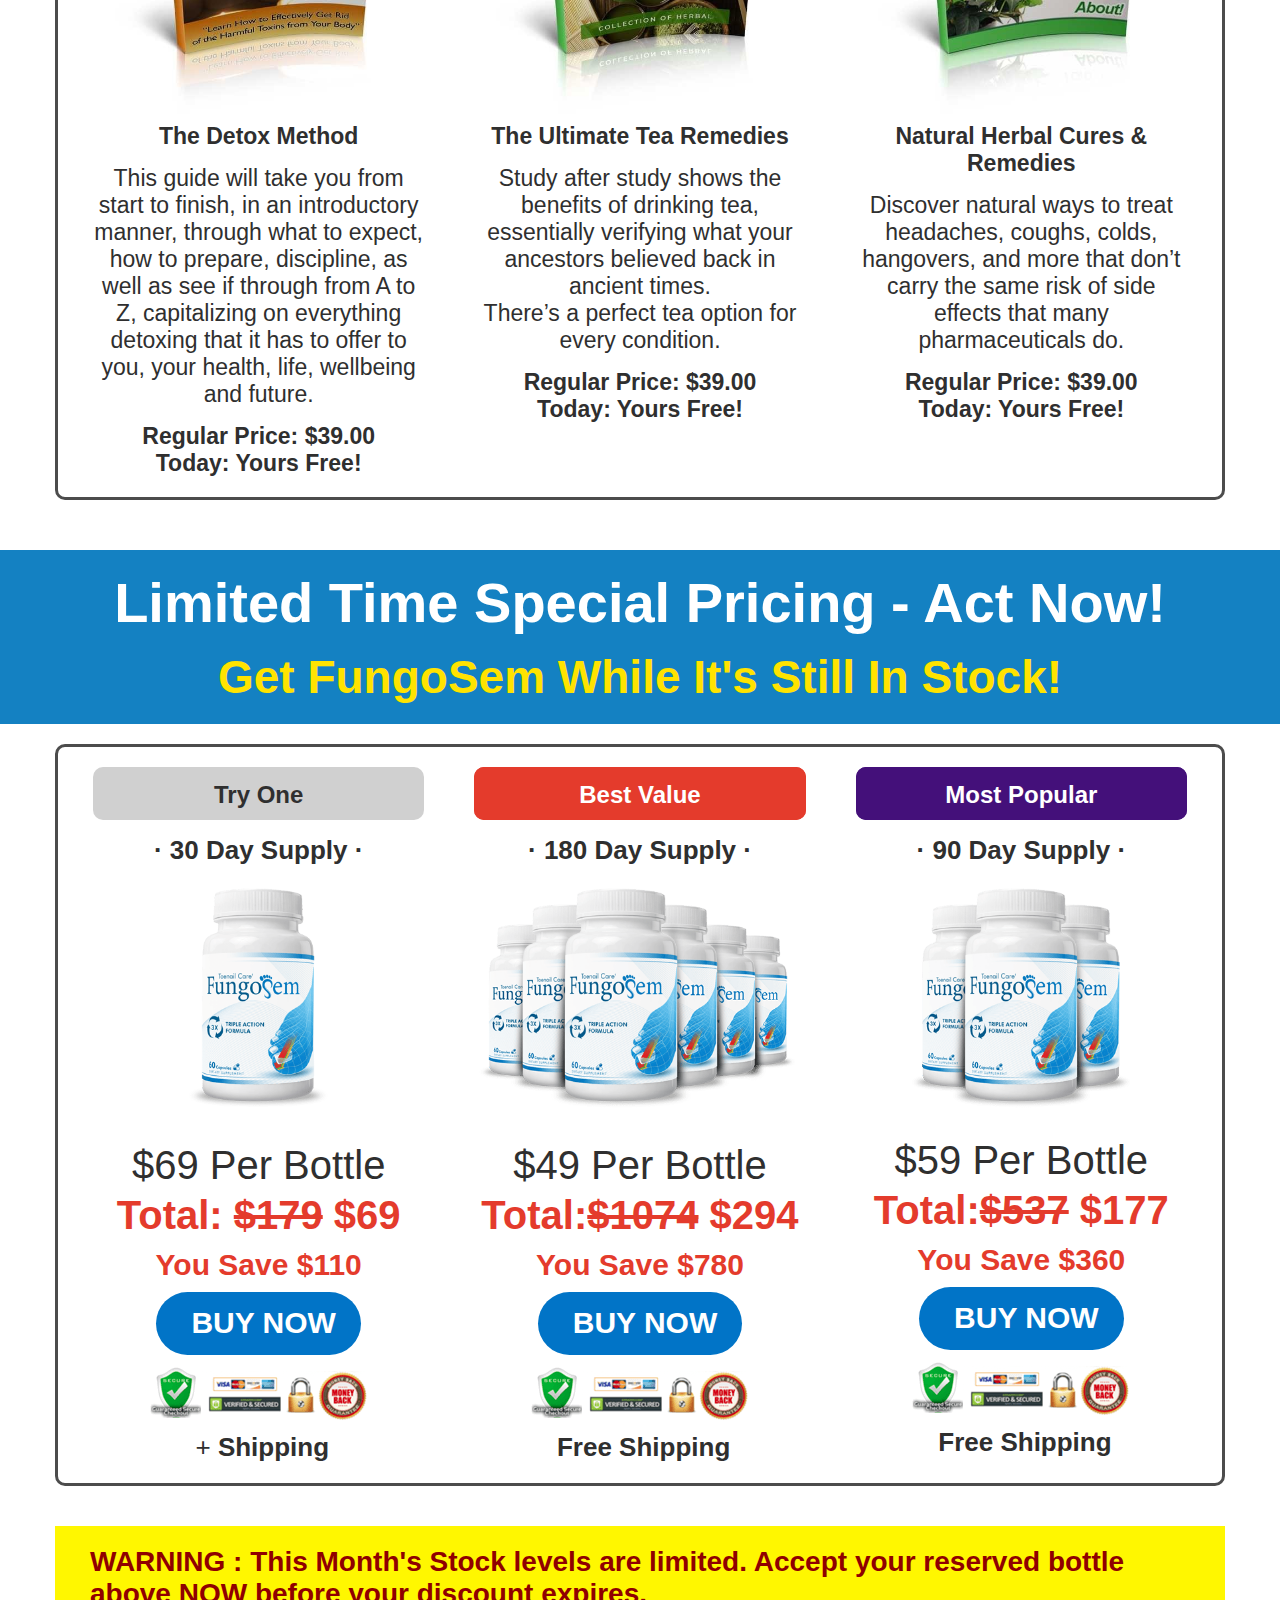
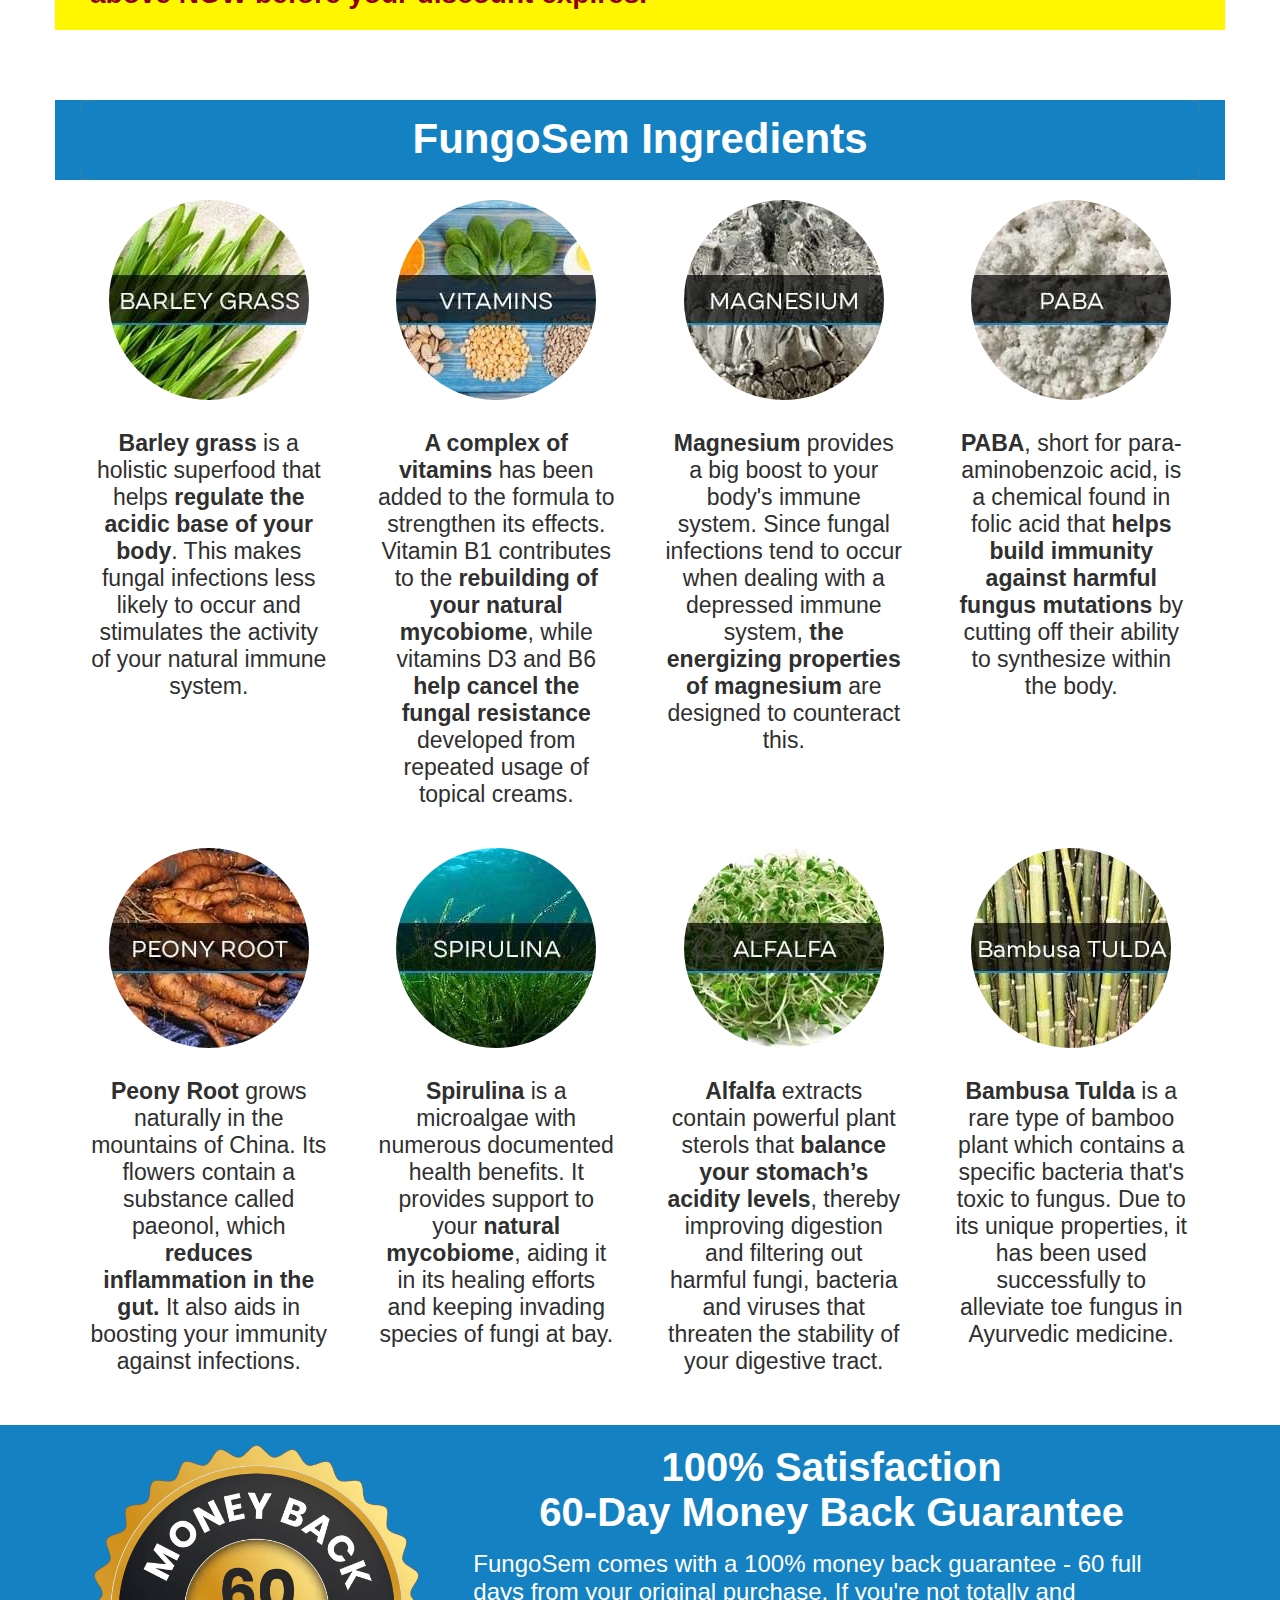
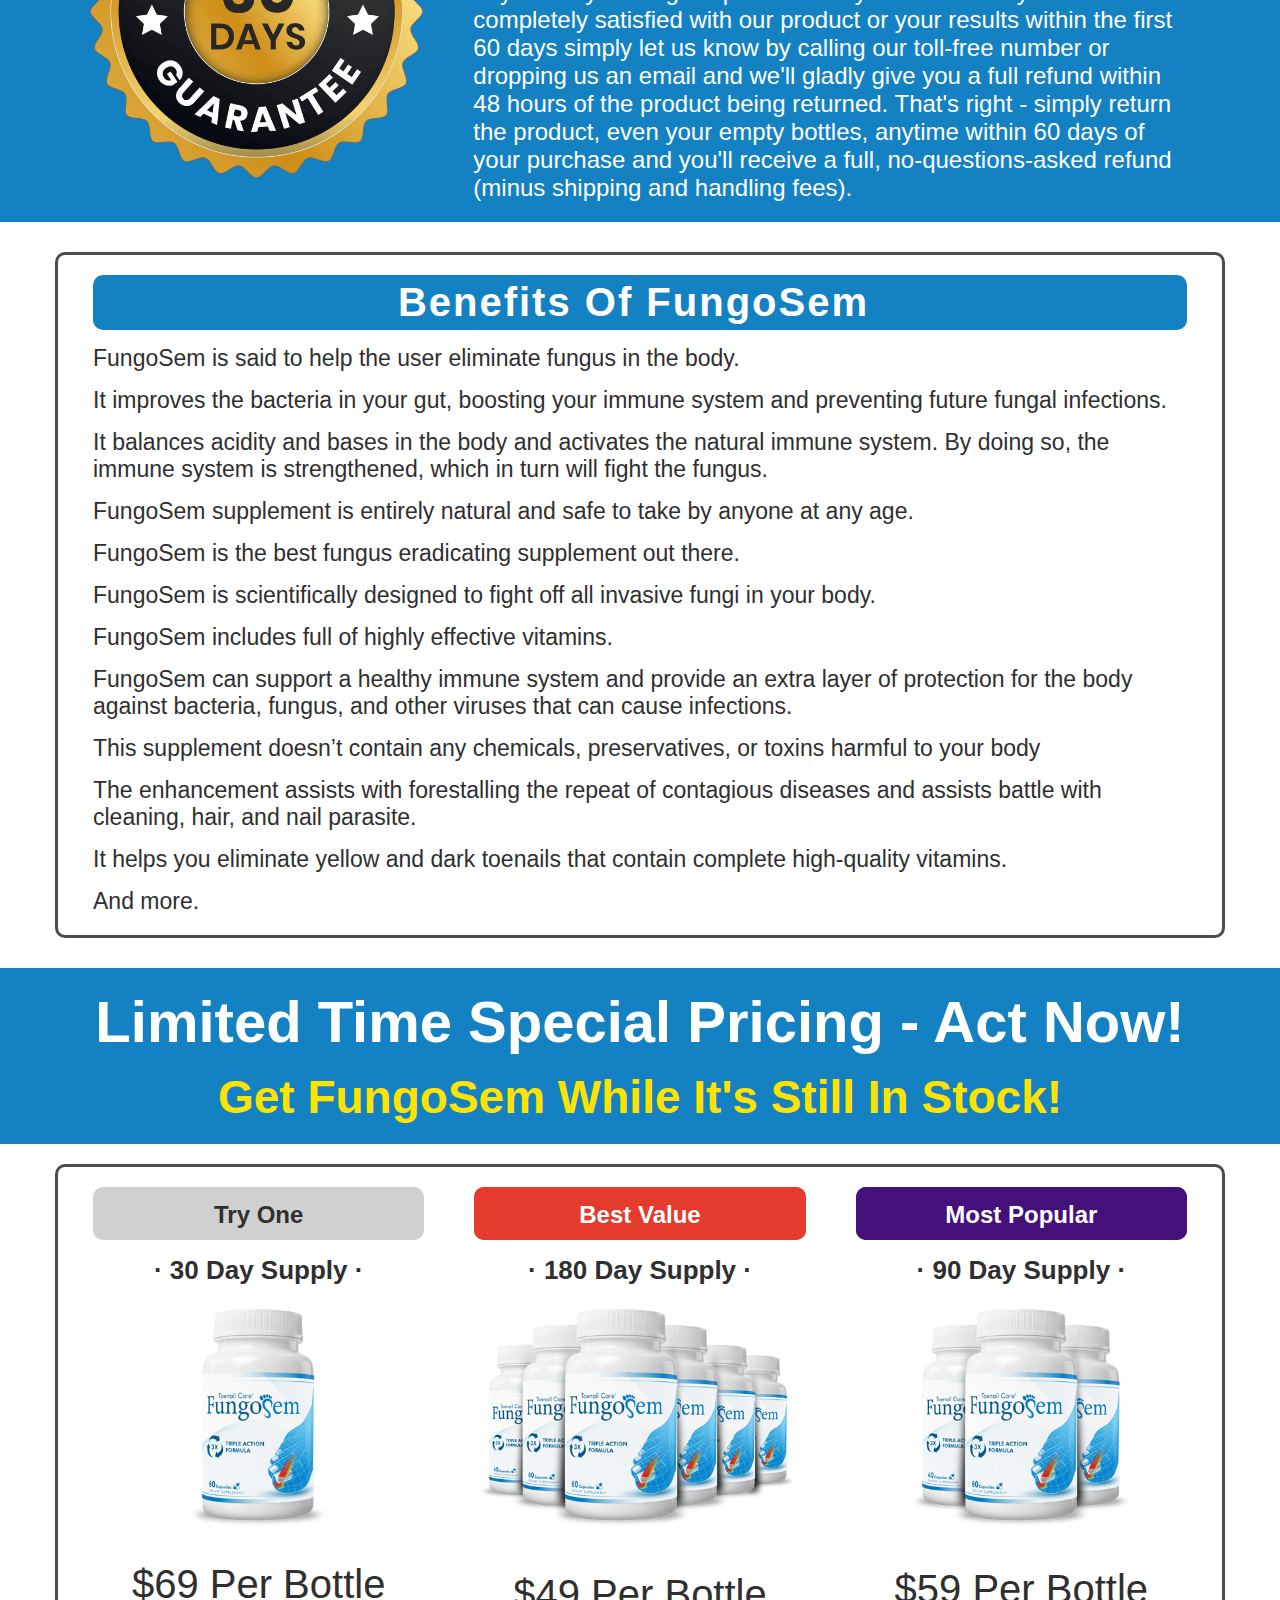
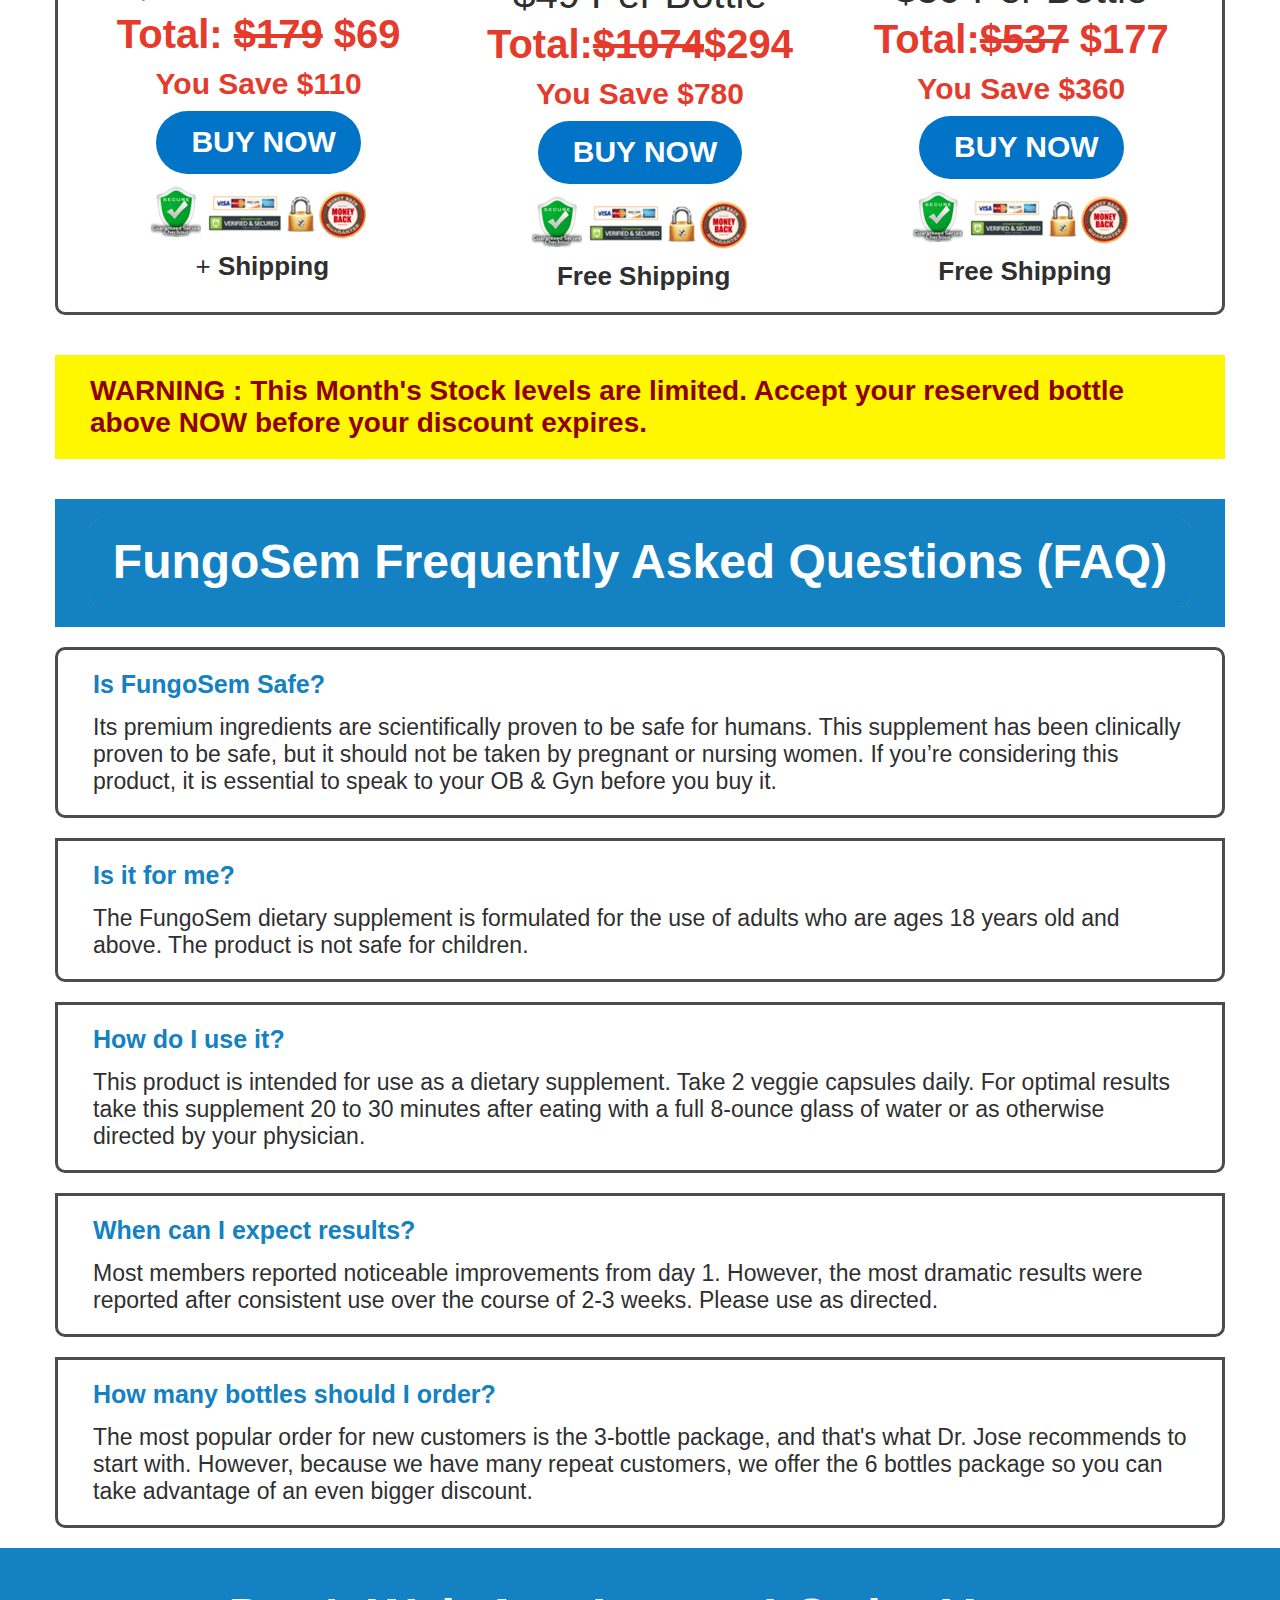
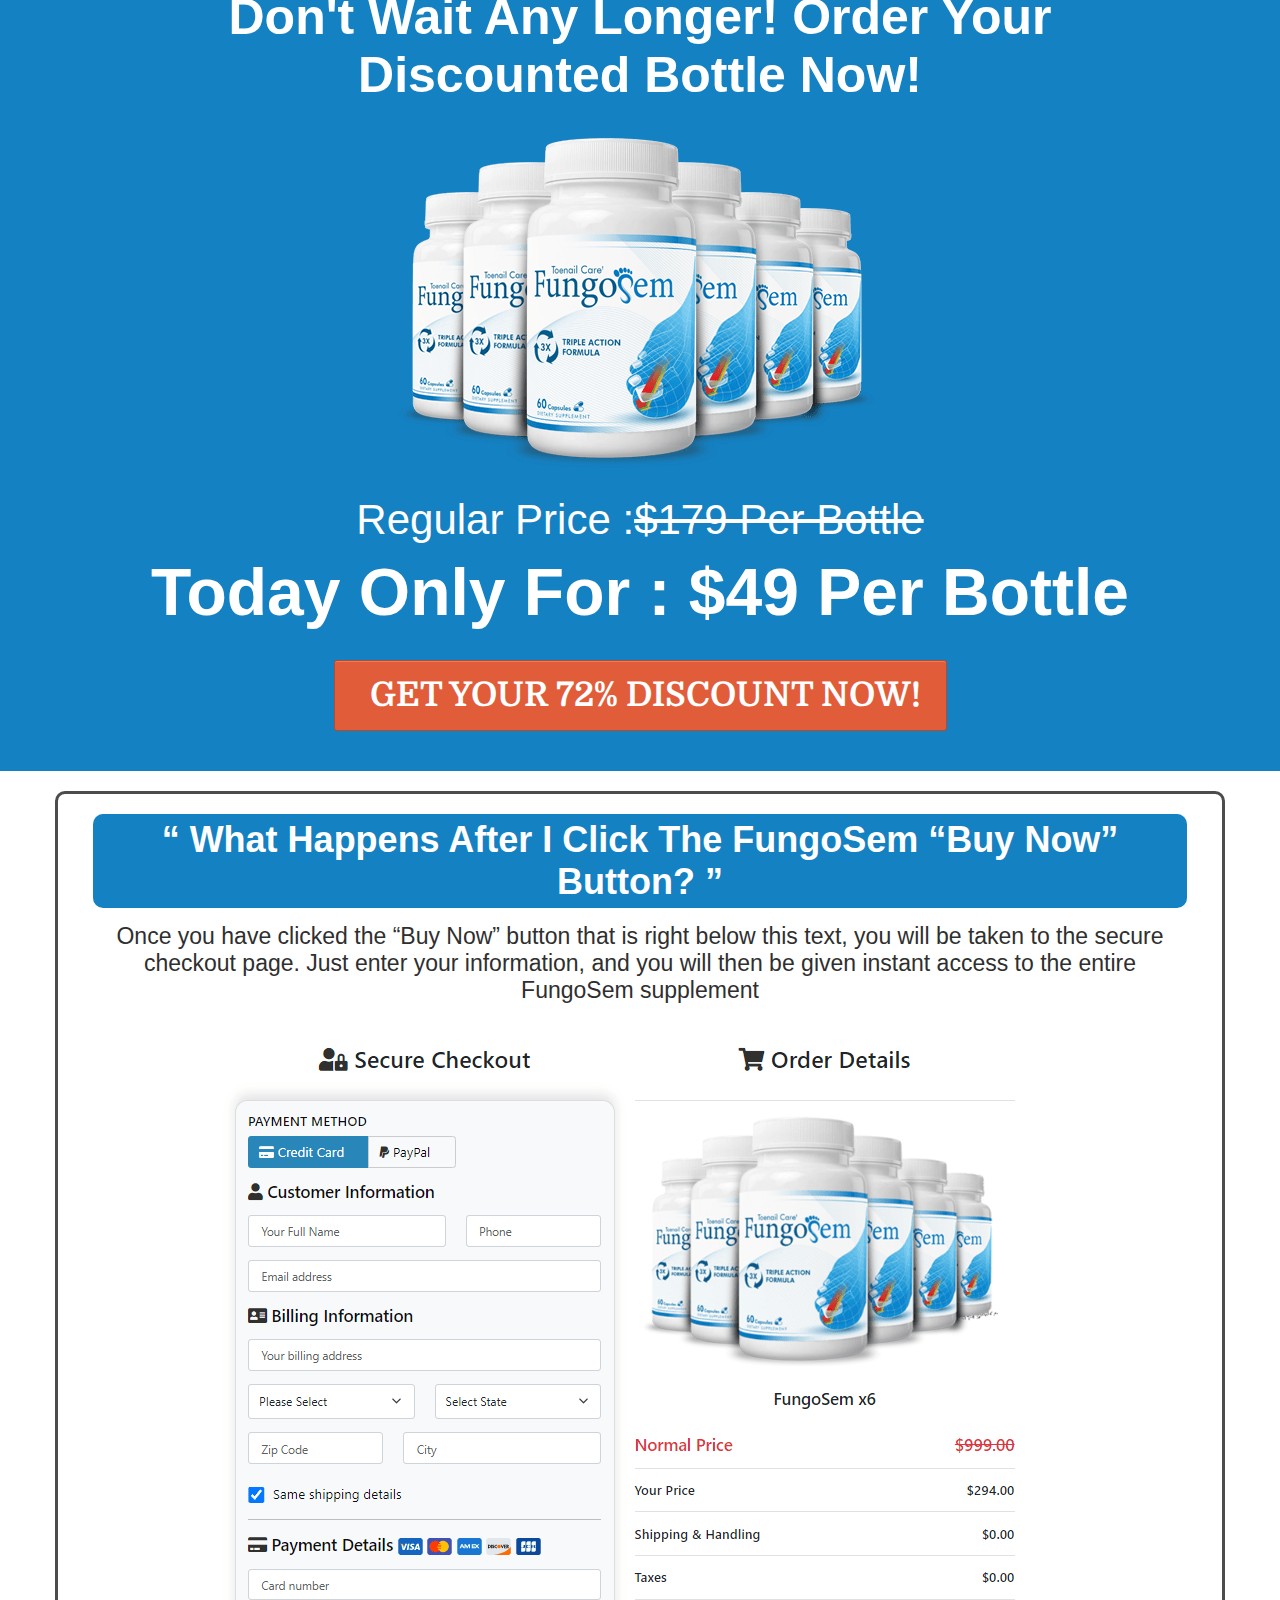
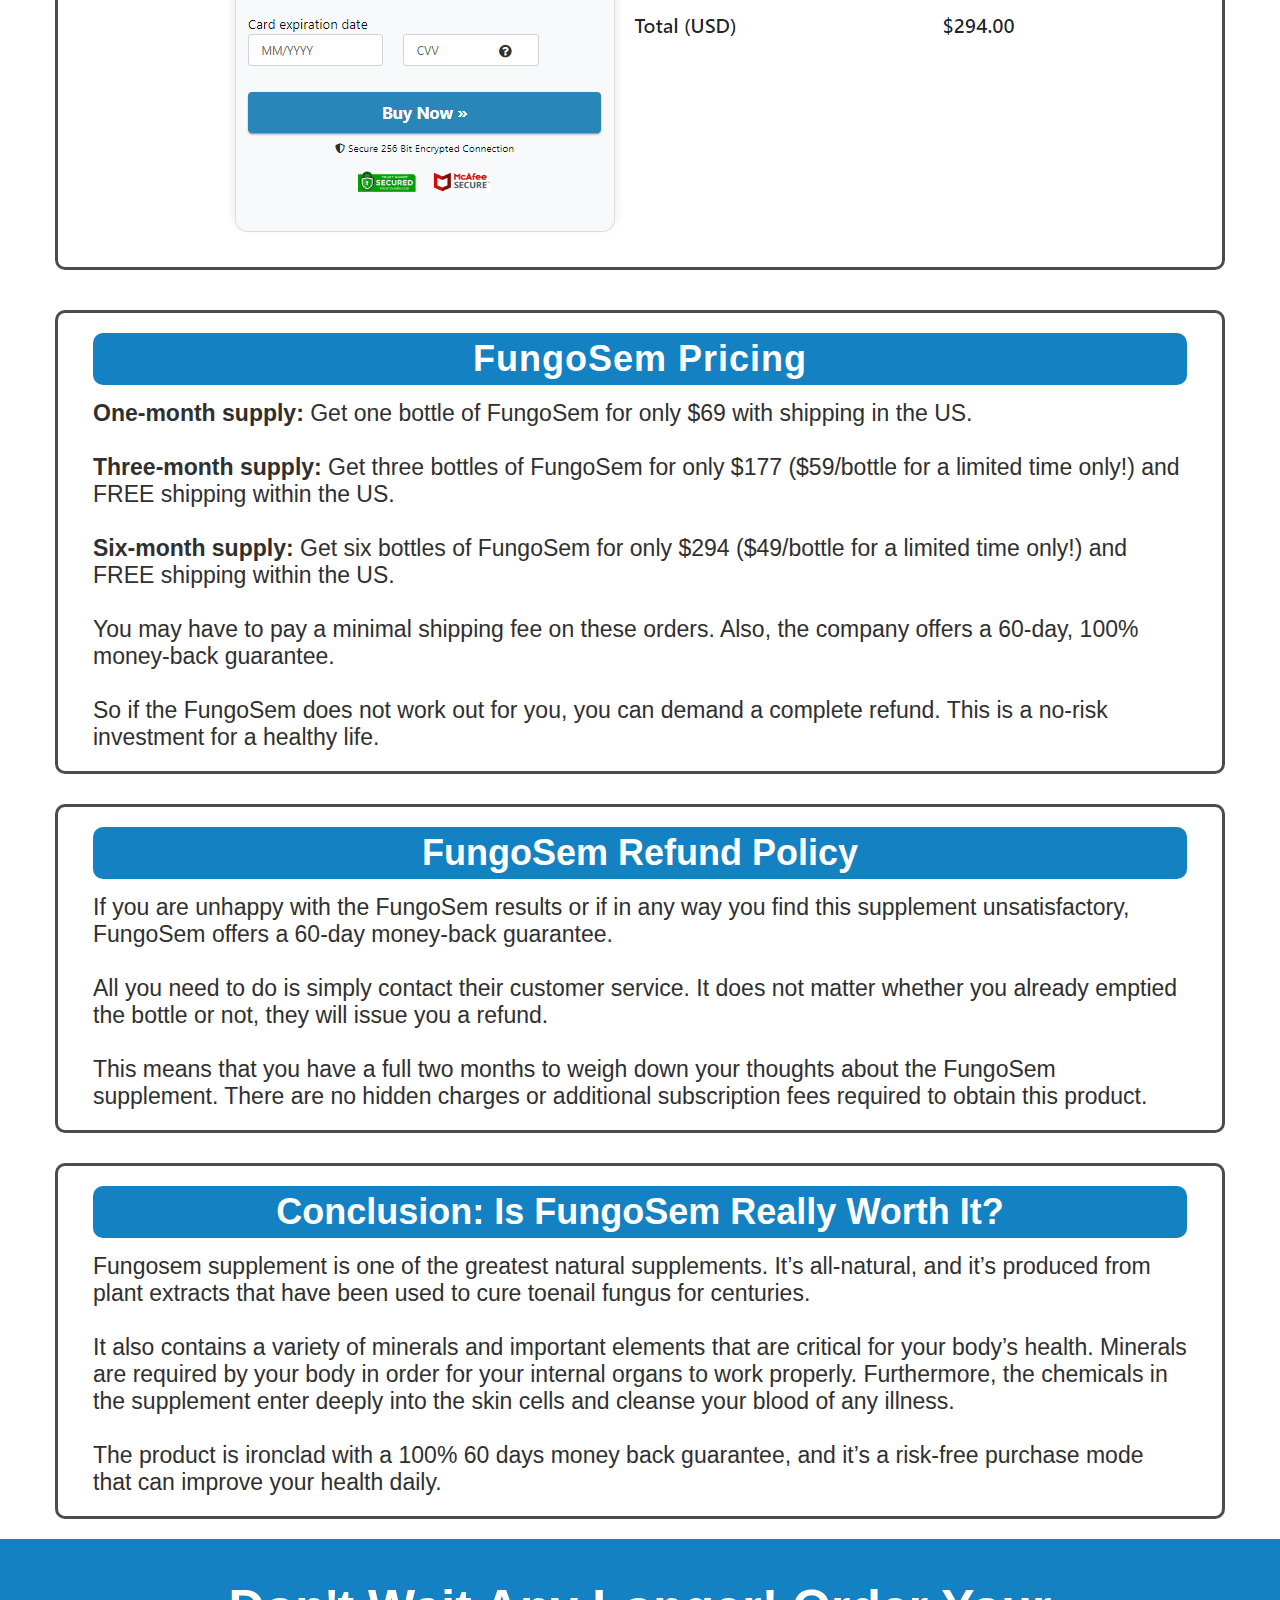
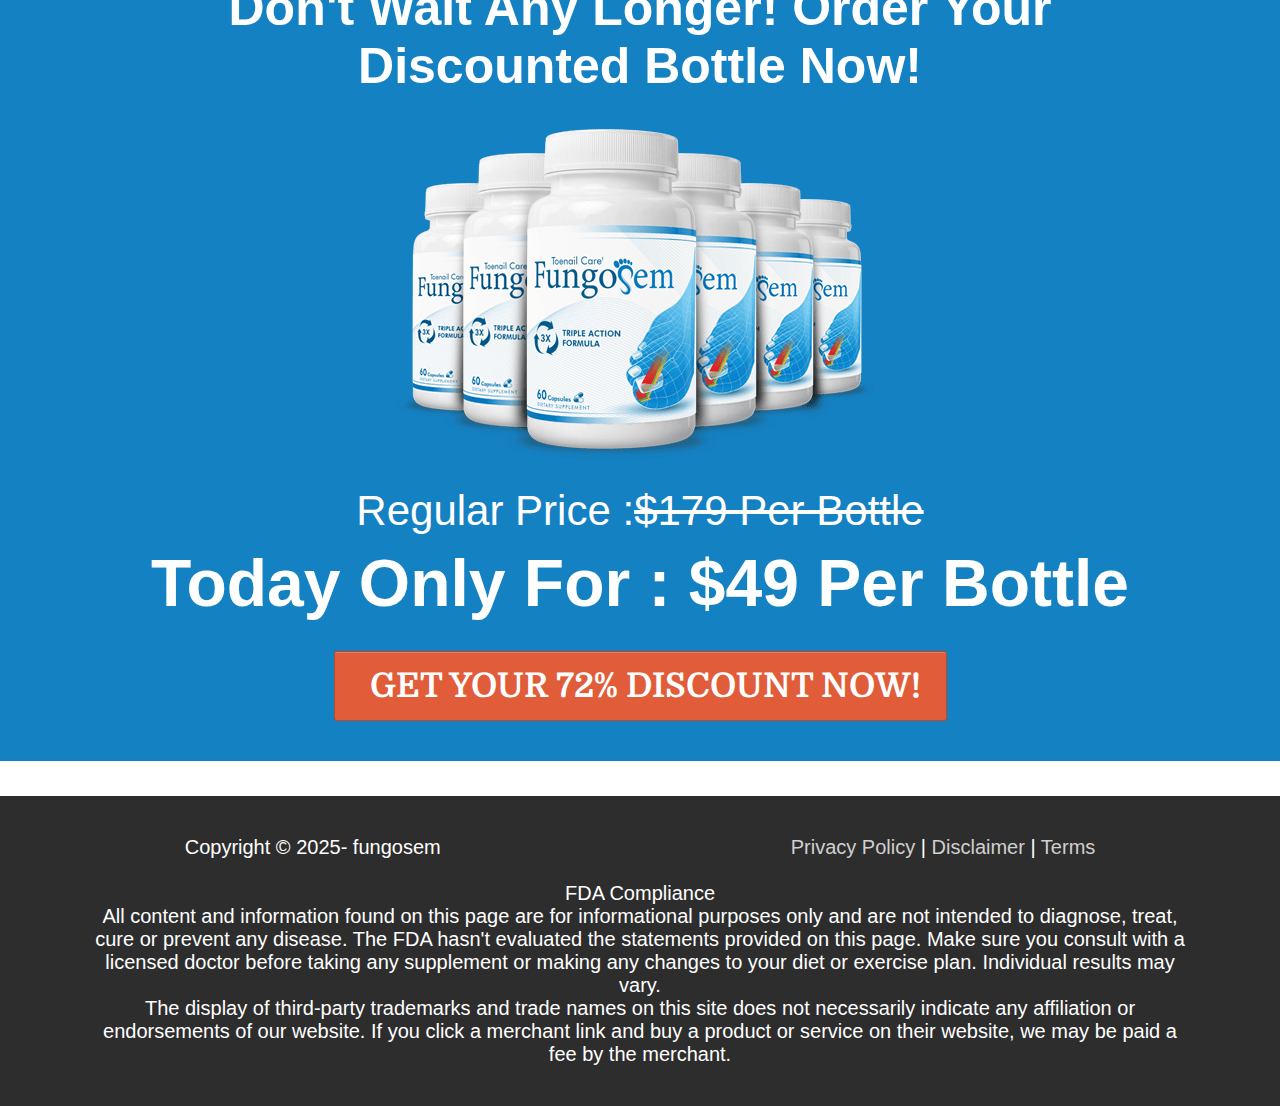
==== commit eb125510: "c" ====
--- a/index.html
+++ b/index.html
@@ -1328,10 +1328,10 @@
               <div class="de elHeadlineWrapper radius10 ui-droppable de-editable" id="headline-91503"
                 data-de-type="headline" data-de-editing="false" data-title="sub-headline" data-ce="true"
                 data-trigger="none" data-animate="fade" data-delay="500" data-gramm="false"
-                style="margin-top: 0px; outline: none; cursor: pointer; background-color: rgb(242, 124, 9); font-family: &quot;Open Sans&quot;, Helvetica, sans-serif !important;"
+                style="margin-top: 0px; outline: none; cursor: pointer; background-color: rgb(68, 16, 122); font-family: &quot;Open Sans&quot;, Helvetica, sans-serif !important;"
                 data-google-font="Open+Sans" aria-disabled="false">
                 <h2 class="ne elHeadline hsSize2 lh3 elMargin0 elBGStyle0 hsTextShadow0 deNormalLS padding10 radius10"
-                  style="text-align: center; font-size: 24px; background-color: rgb(242, 124, 9); color: rgb(255, 255, 255);"
+                  style="text-align: center; font-size: 24px; background-color: rgb(68, 16, 122); color: rgb(255, 255, 255);"
                   data-bold="inherit" data-gramm="false" contenteditable="false"><b>Most Popular</b></h2>
               </div>
               <div class="de elHeadlineWrapper ui-droppable de-editable" id="tmp_subheadline-99601"
@@ -2203,10 +2203,10 @@
               <div class="de elHeadlineWrapper radius10 ui-droppable de-editable" id="headline-91503-184"
                 data-de-type="headline" data-de-editing="false" data-title="sub-headline" data-ce="true"
                 data-trigger="none" data-animate="fade" data-delay="500" data-gramm="false"
-                style="margin-top: 0px; outline: none; cursor: pointer; background-color: rgb(242, 124, 9); font-family: &quot;Open Sans&quot;, Helvetica, sans-serif !important;"
+                style="margin-top: 0px; outline: none; cursor: pointer; background-color: rgb(68, 16, 122); font-family: &quot;Open Sans&quot;, Helvetica, sans-serif !important;"
                 data-google-font="Open+Sans" aria-disabled="false">
                 <h2 class="ne elHeadline hsSize2 lh3 elMargin0 elBGStyle0 hsTextShadow0 deNormalLS padding10 radius10"
-                  style="text-align: center; font-size: 24px; background-color: rgb(242, 124, 9); color: rgb(255, 255, 255);"
+                  style="text-align: center; font-size: 24px; background-color: rgb(68, 16, 122); color: rgb(255, 255, 255);"
                   data-bold="inherit" data-gramm="false" contenteditable="false"><b>Most Popular</b></h2>
               </div>
               <div class="de elHeadlineWrapper ui-droppable de-editable" id="tmp_subheadline-99601-170"
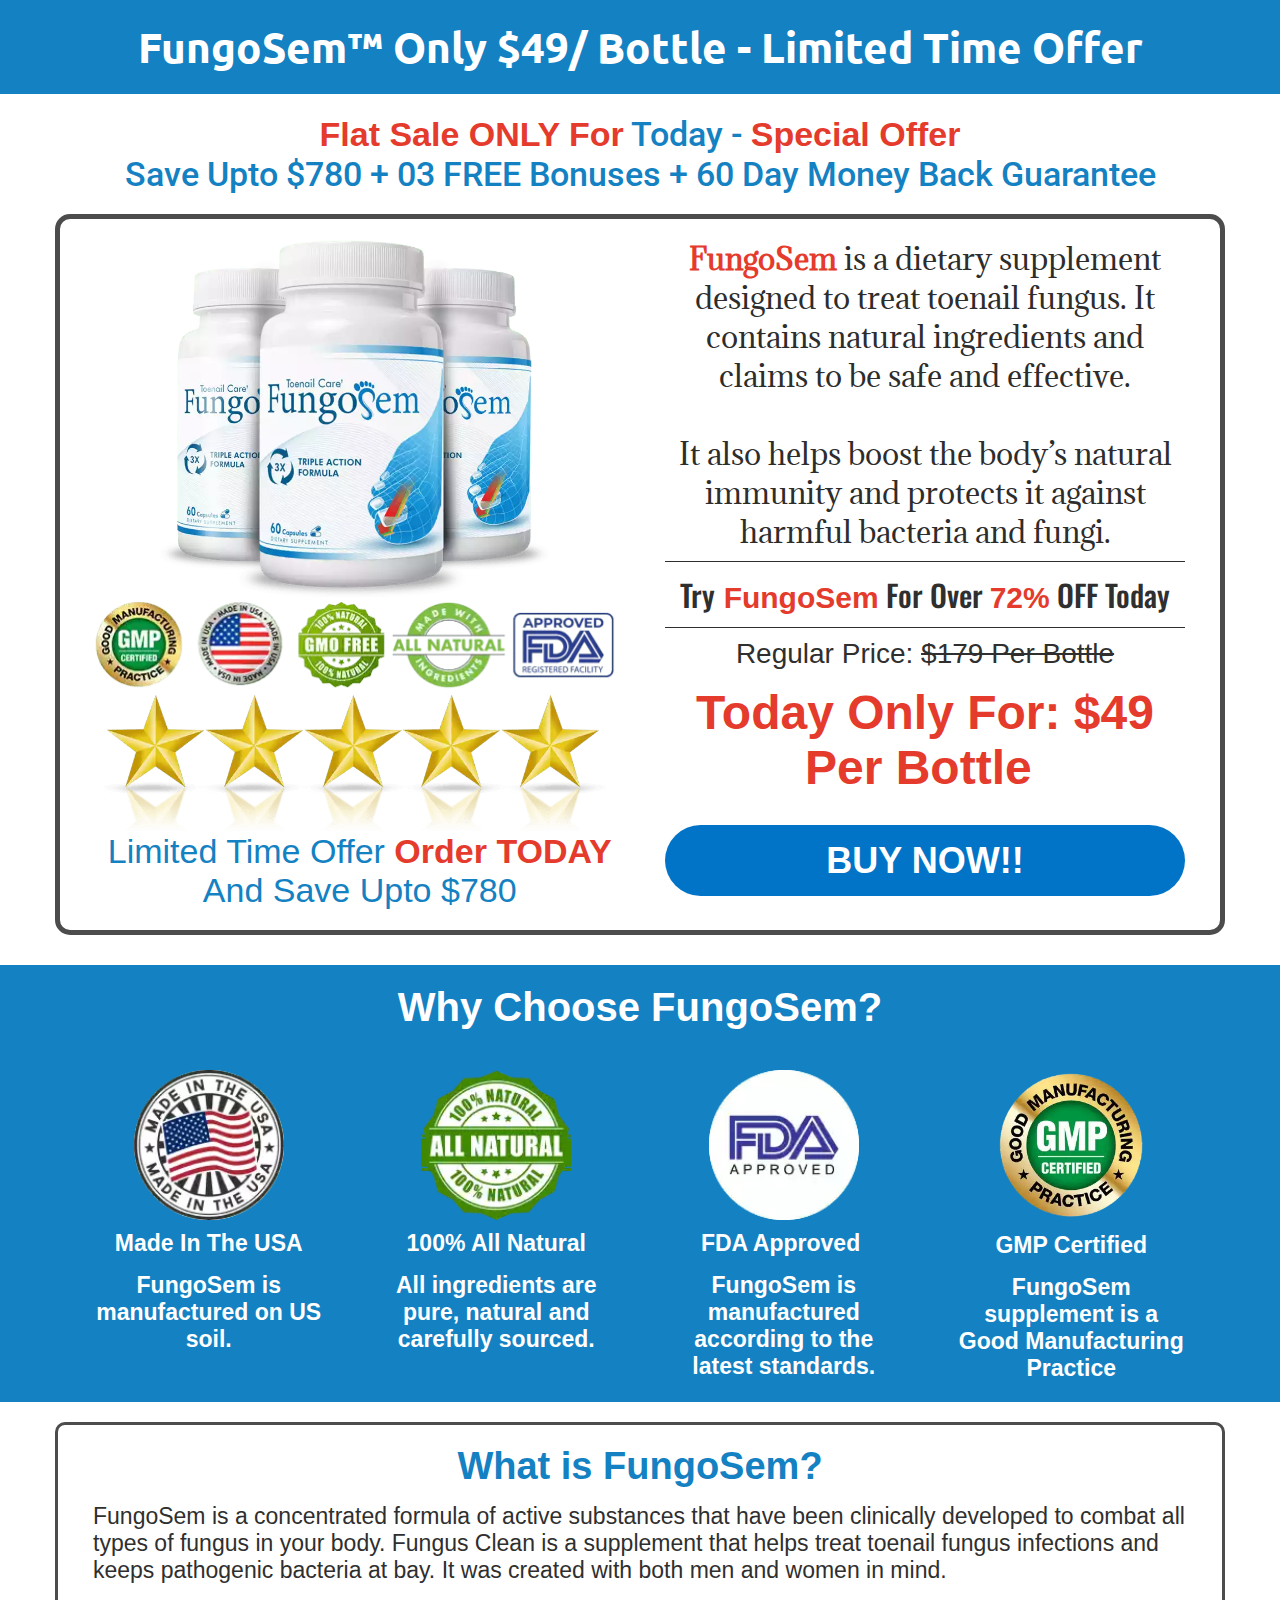
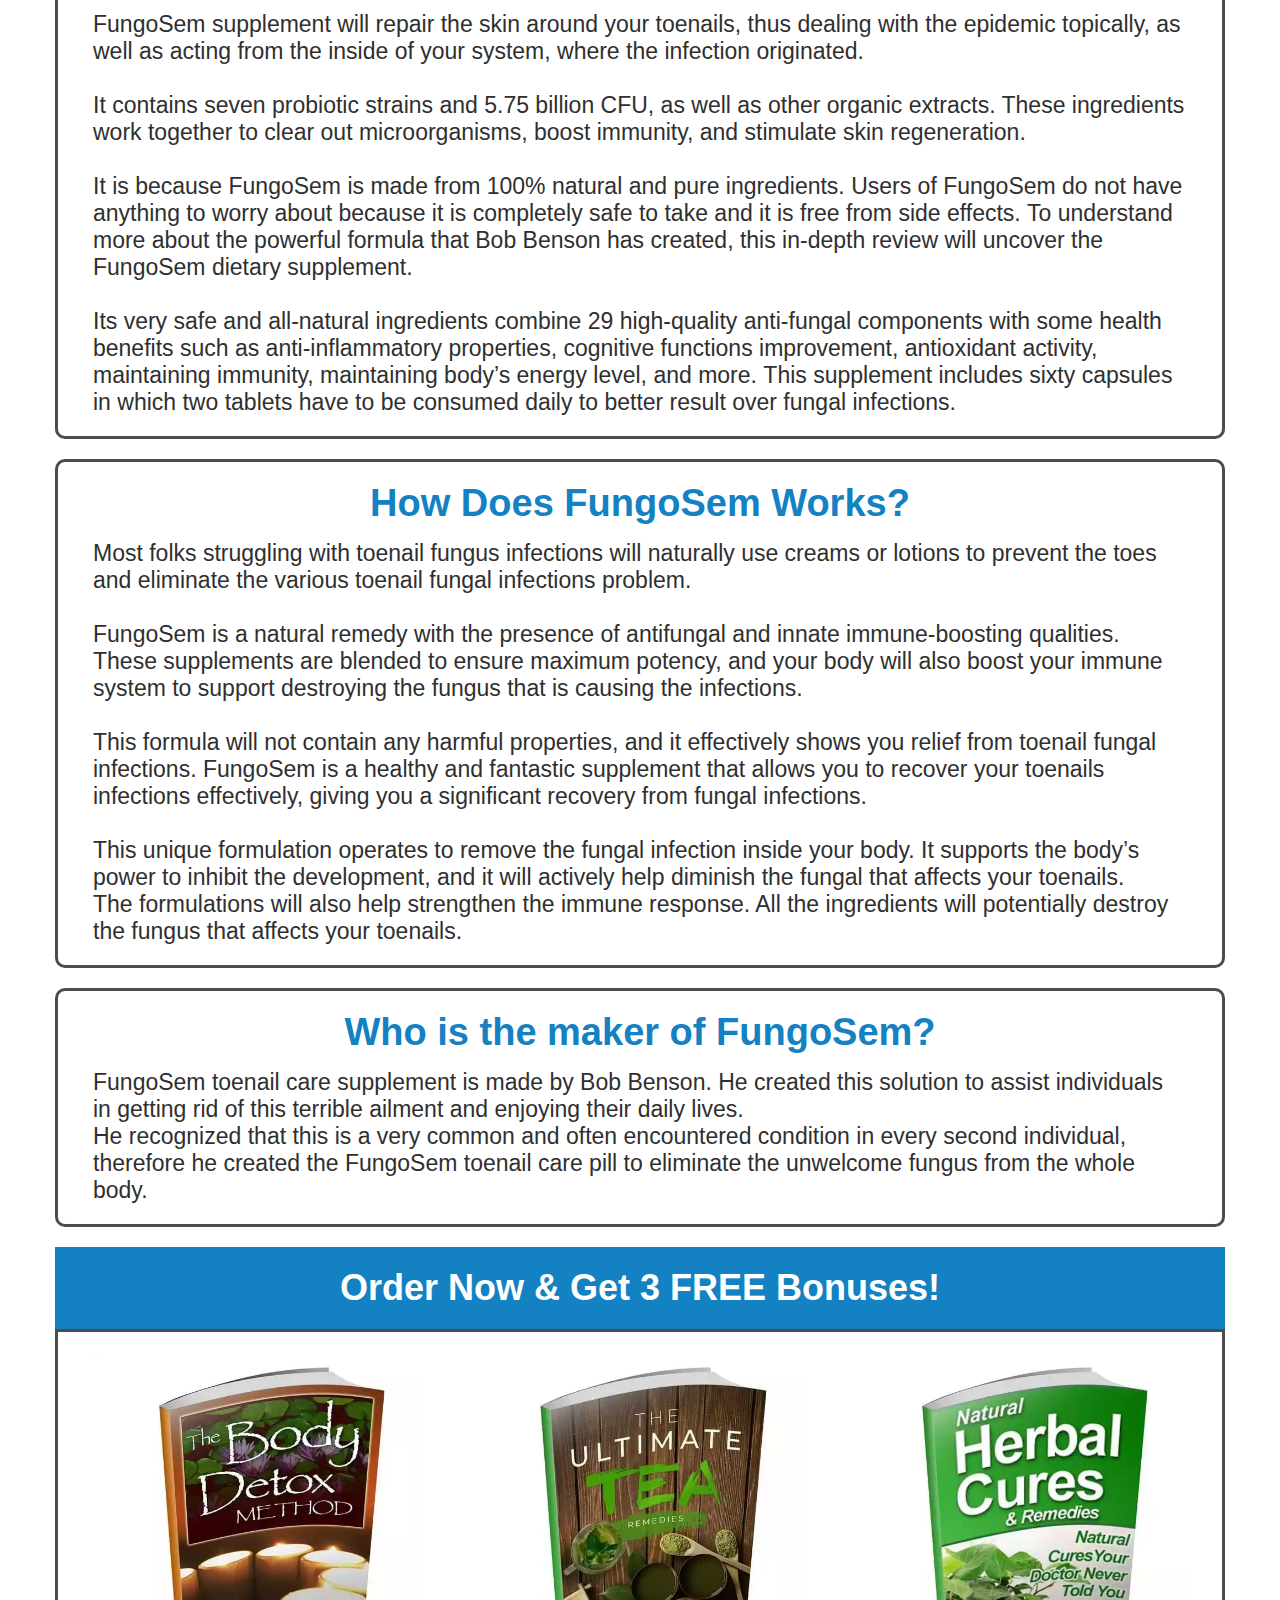
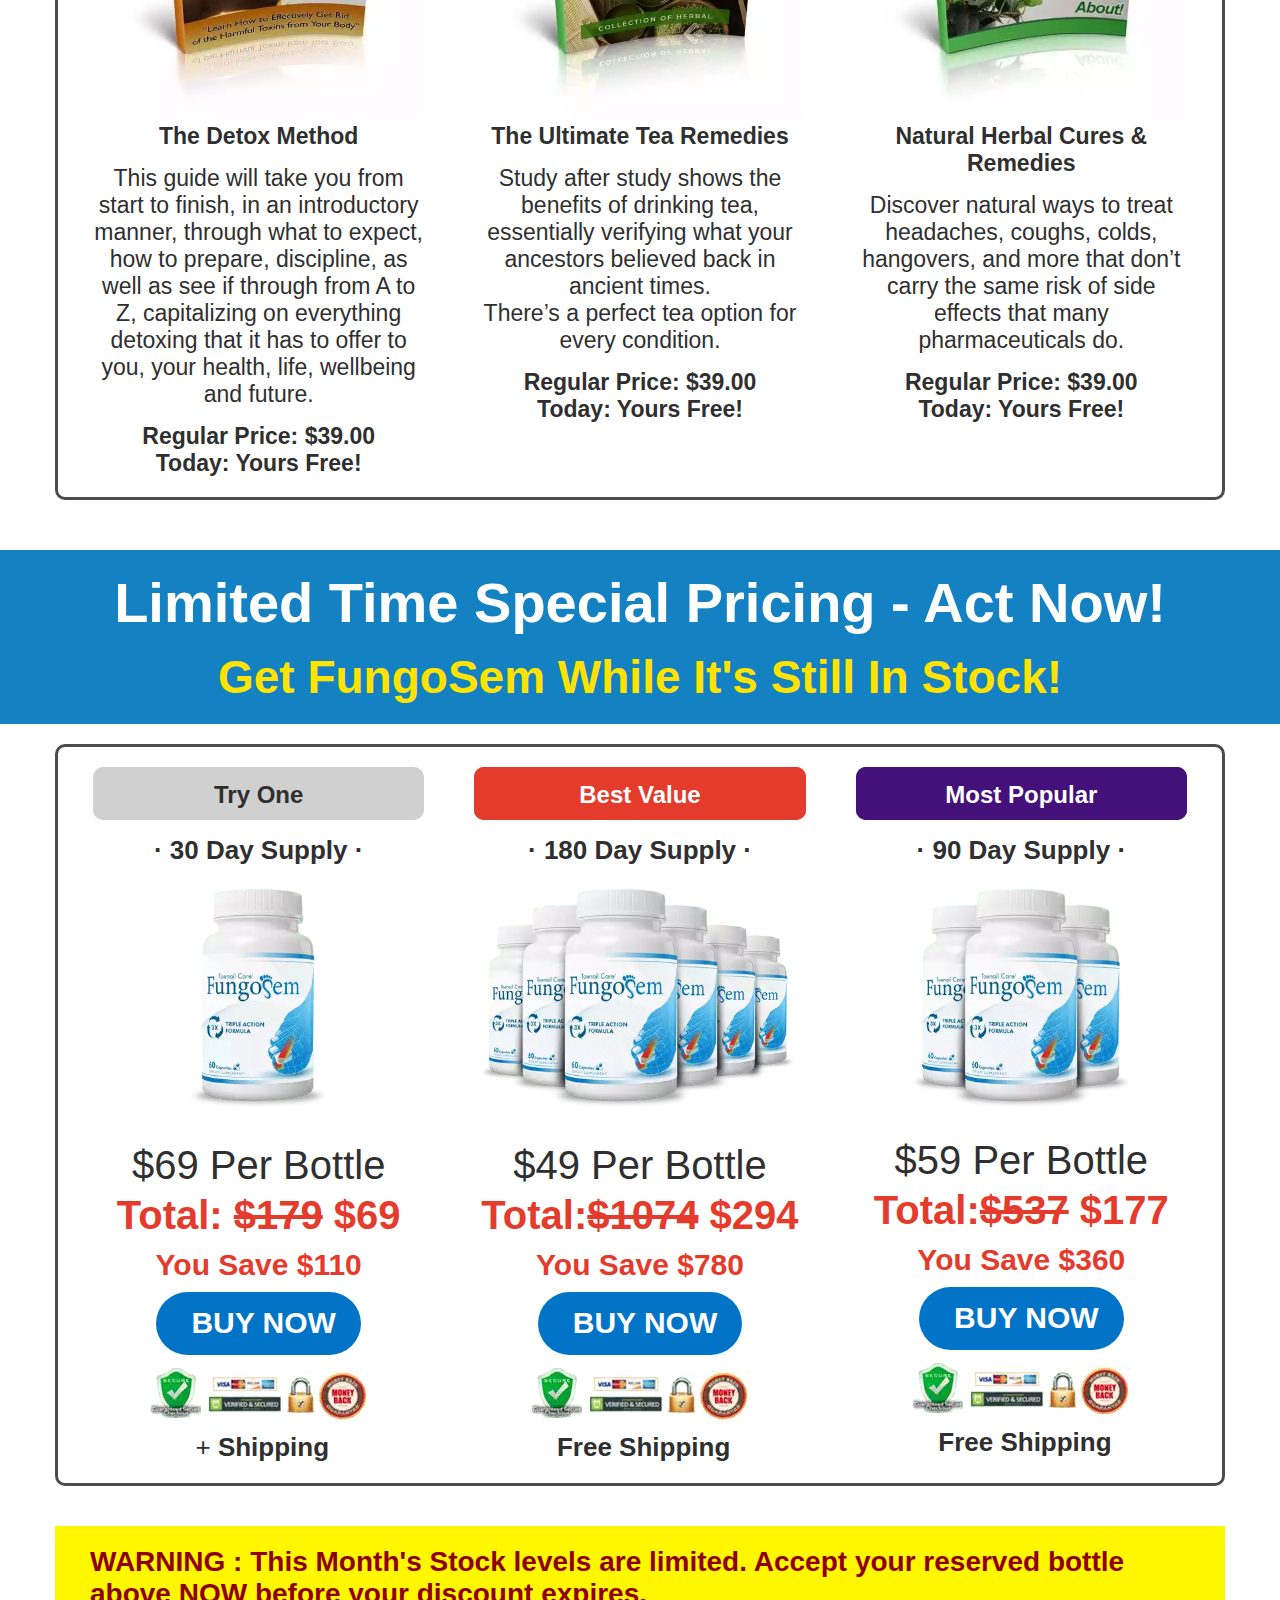
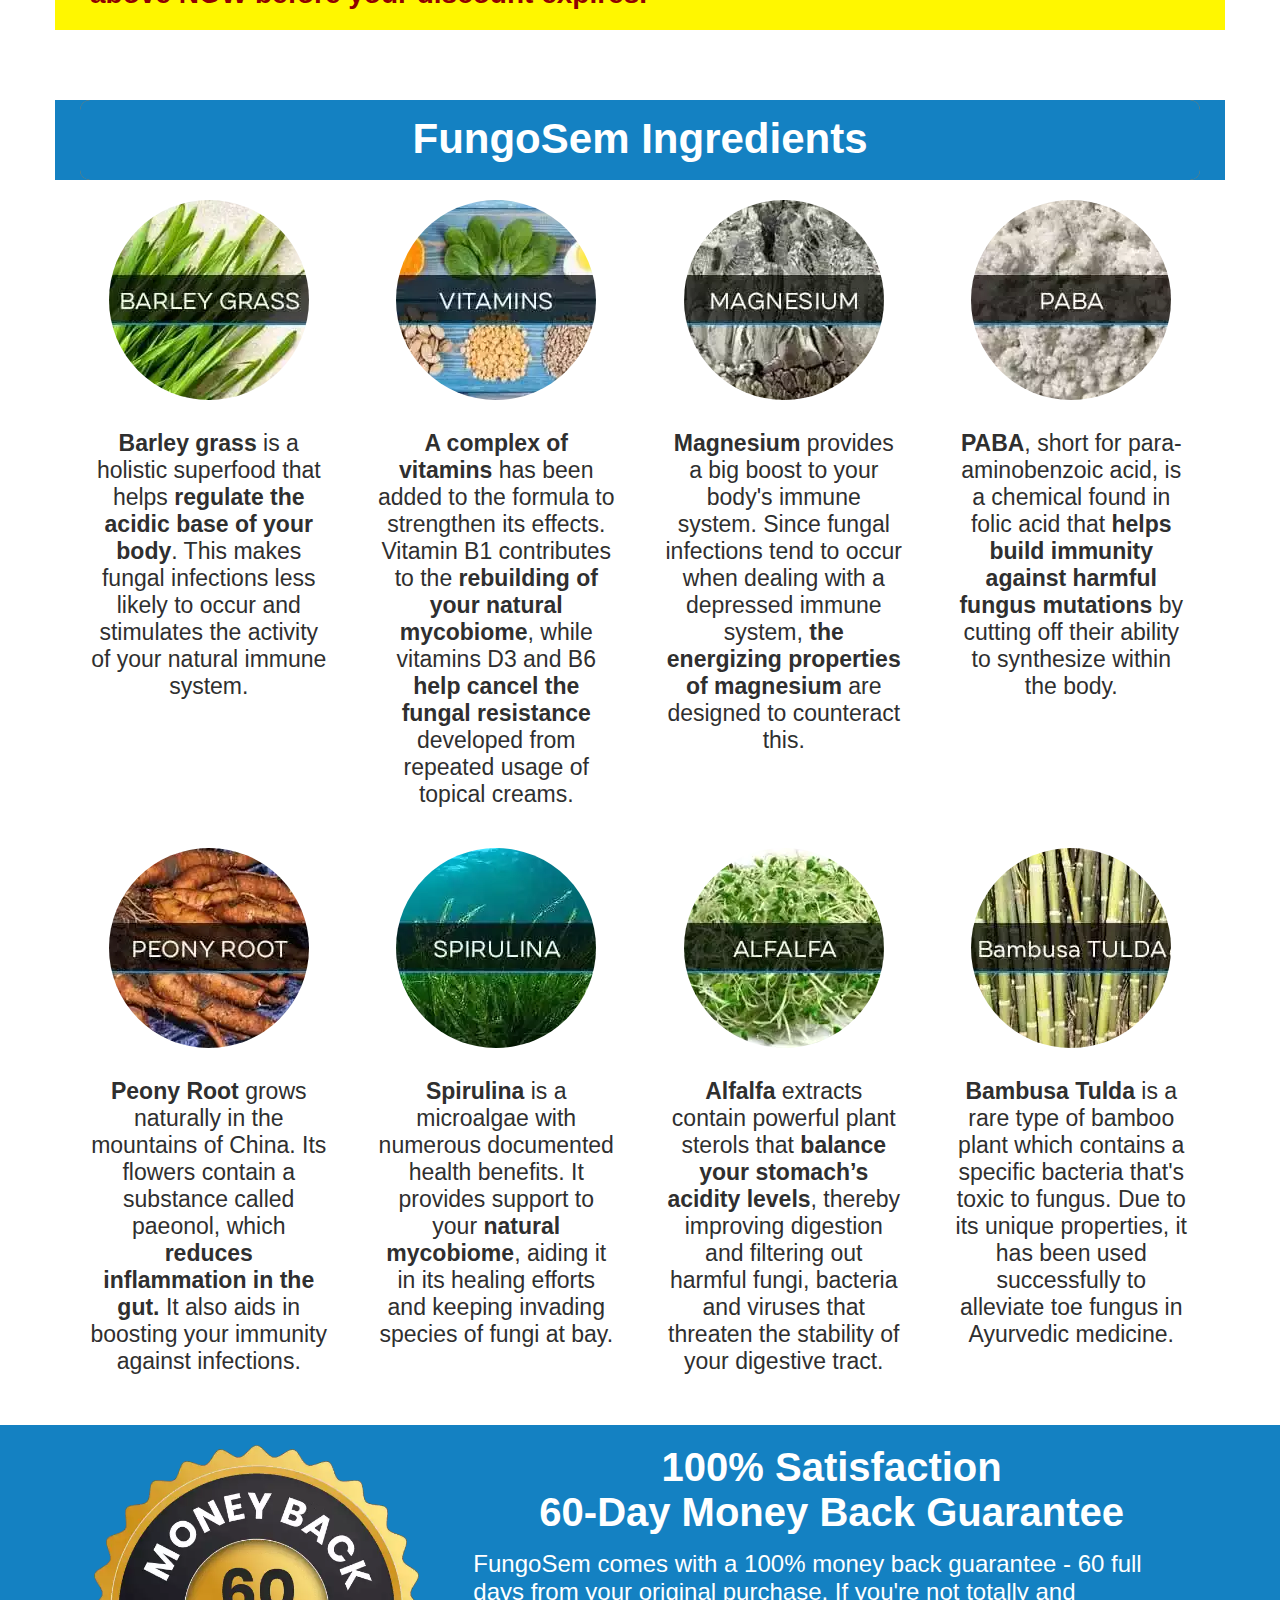
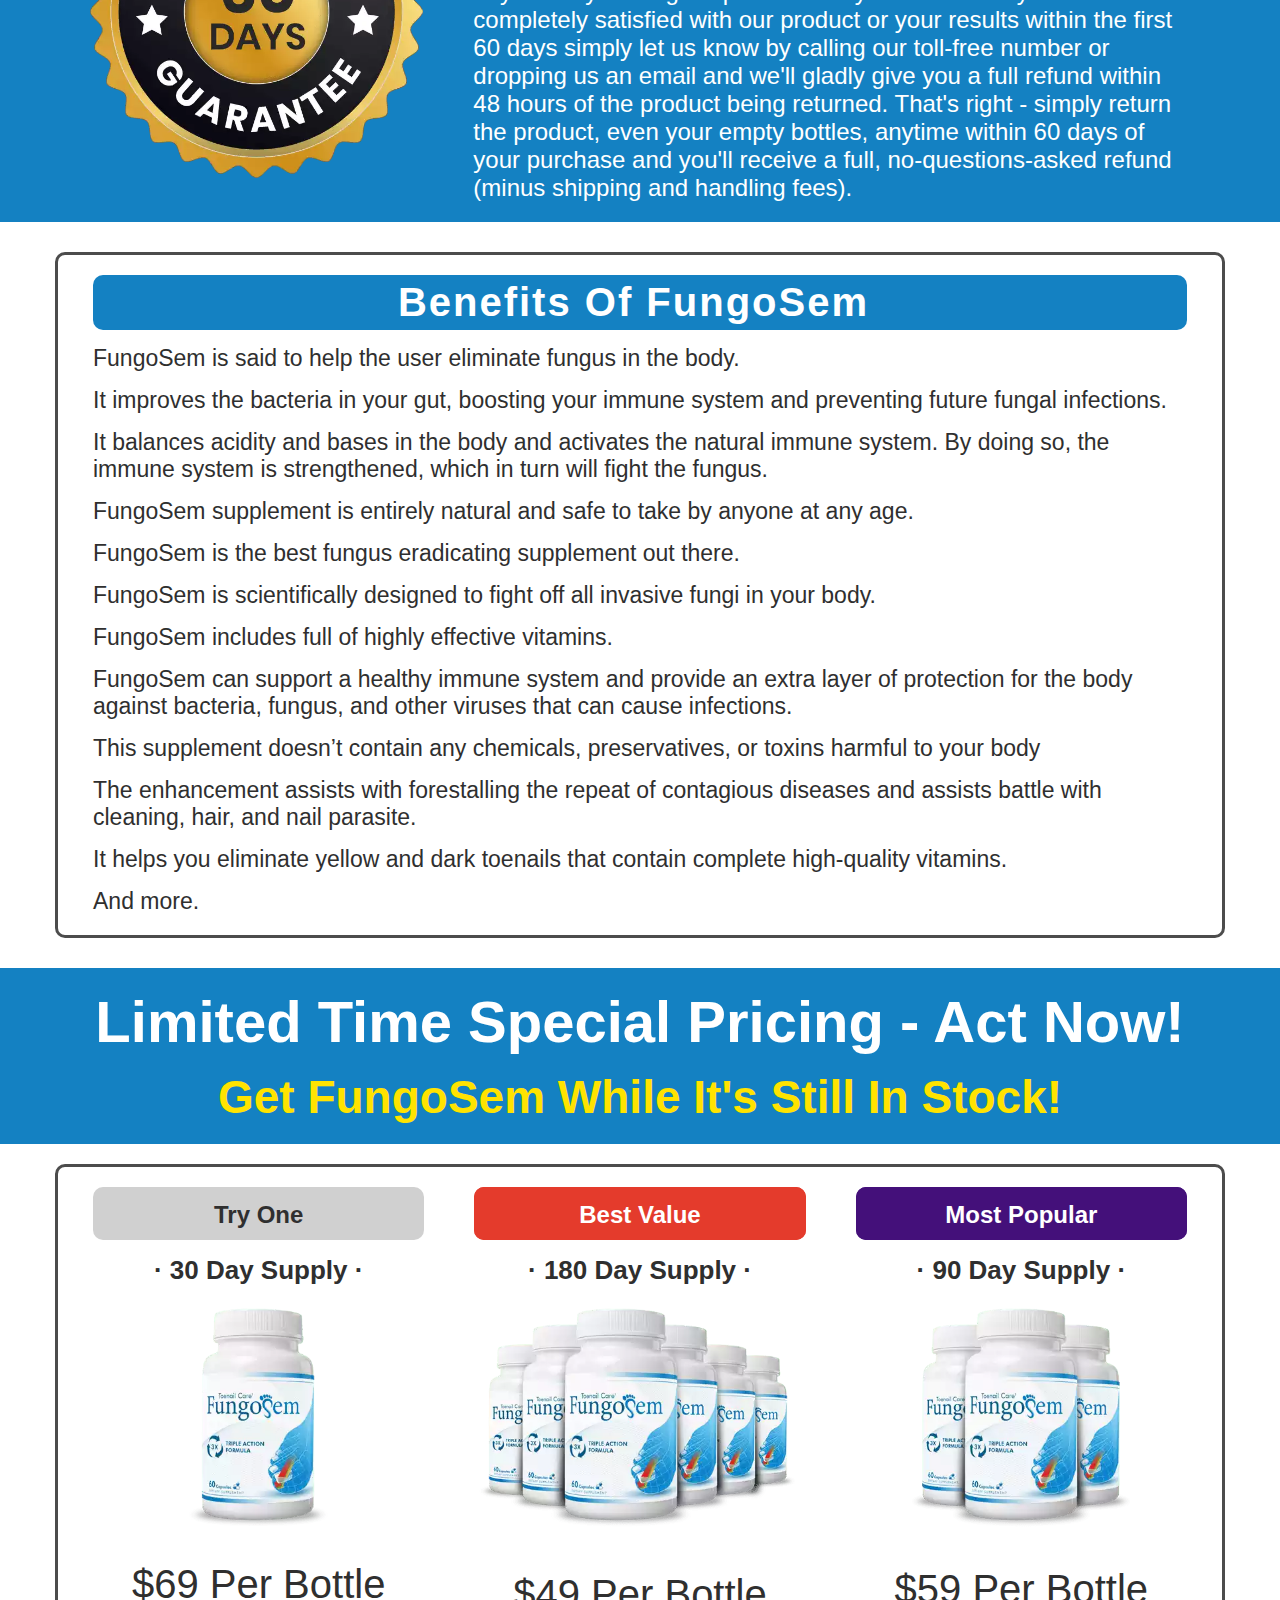
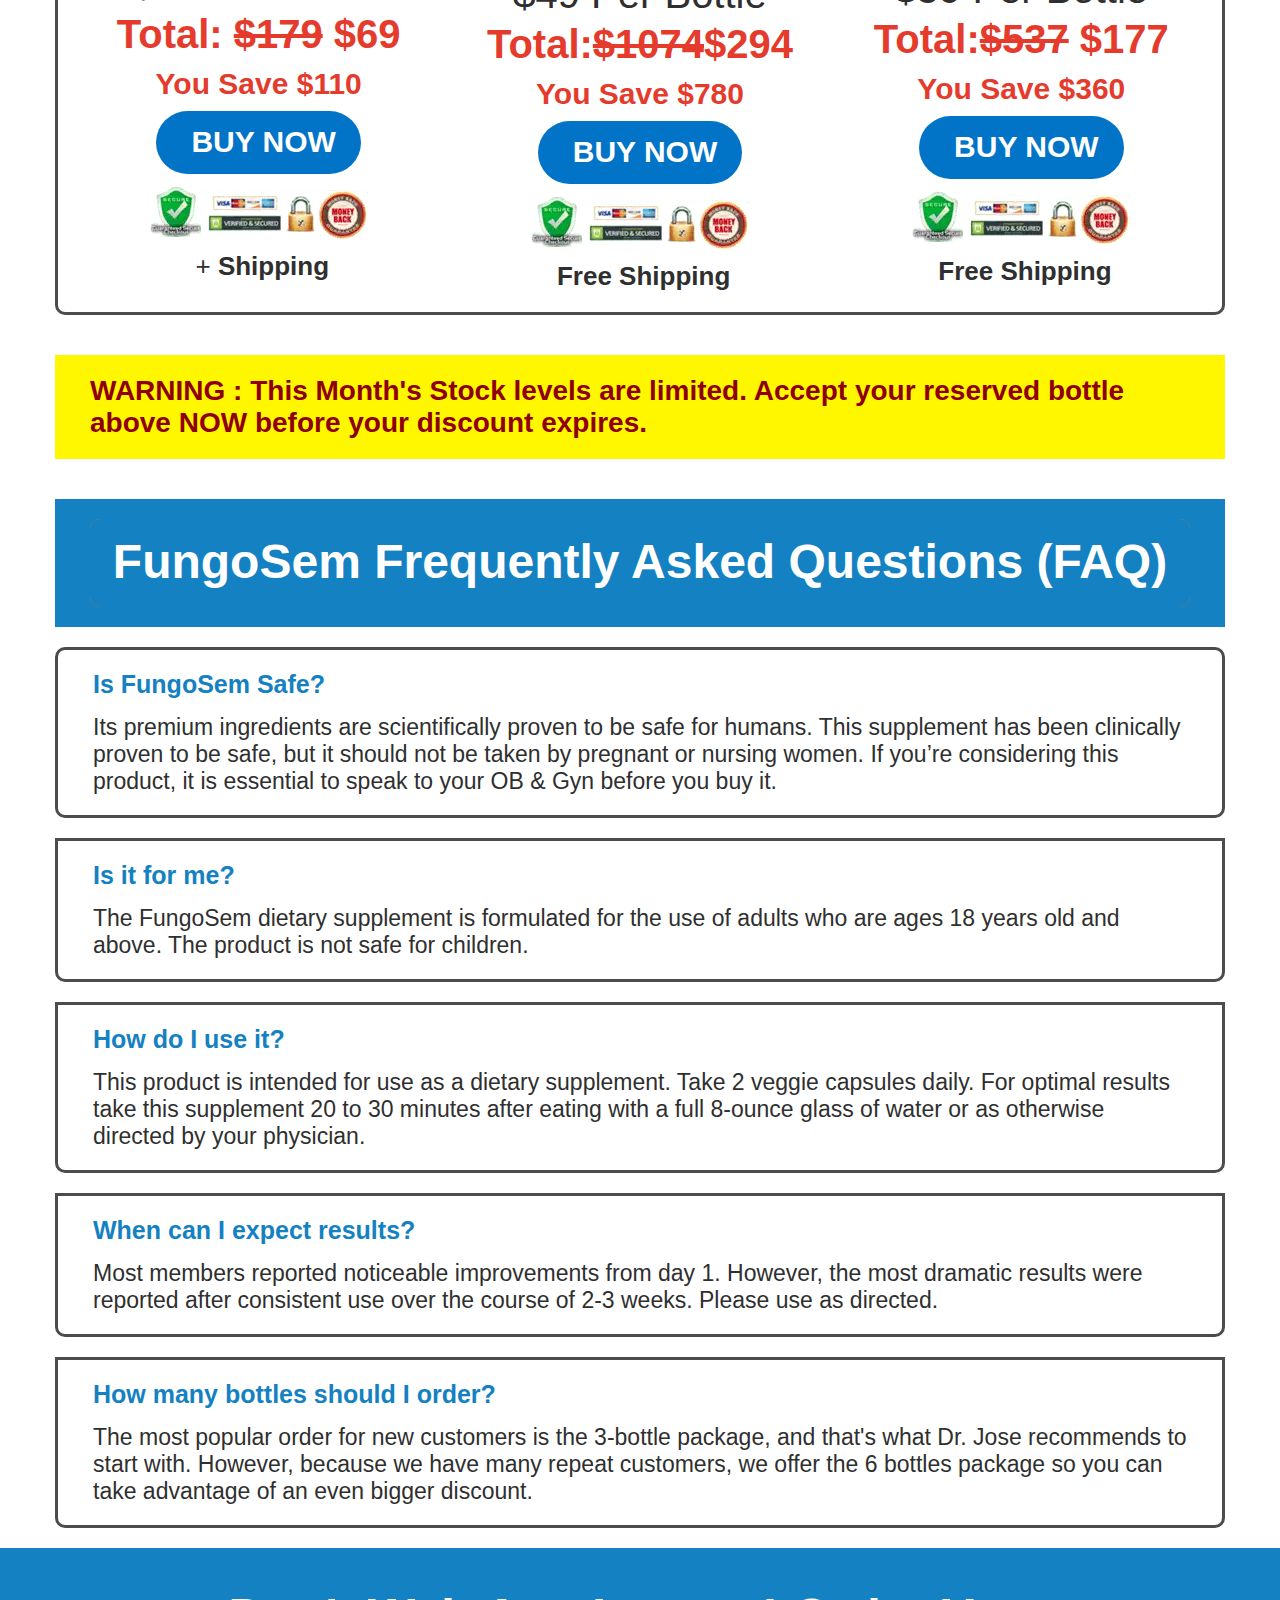
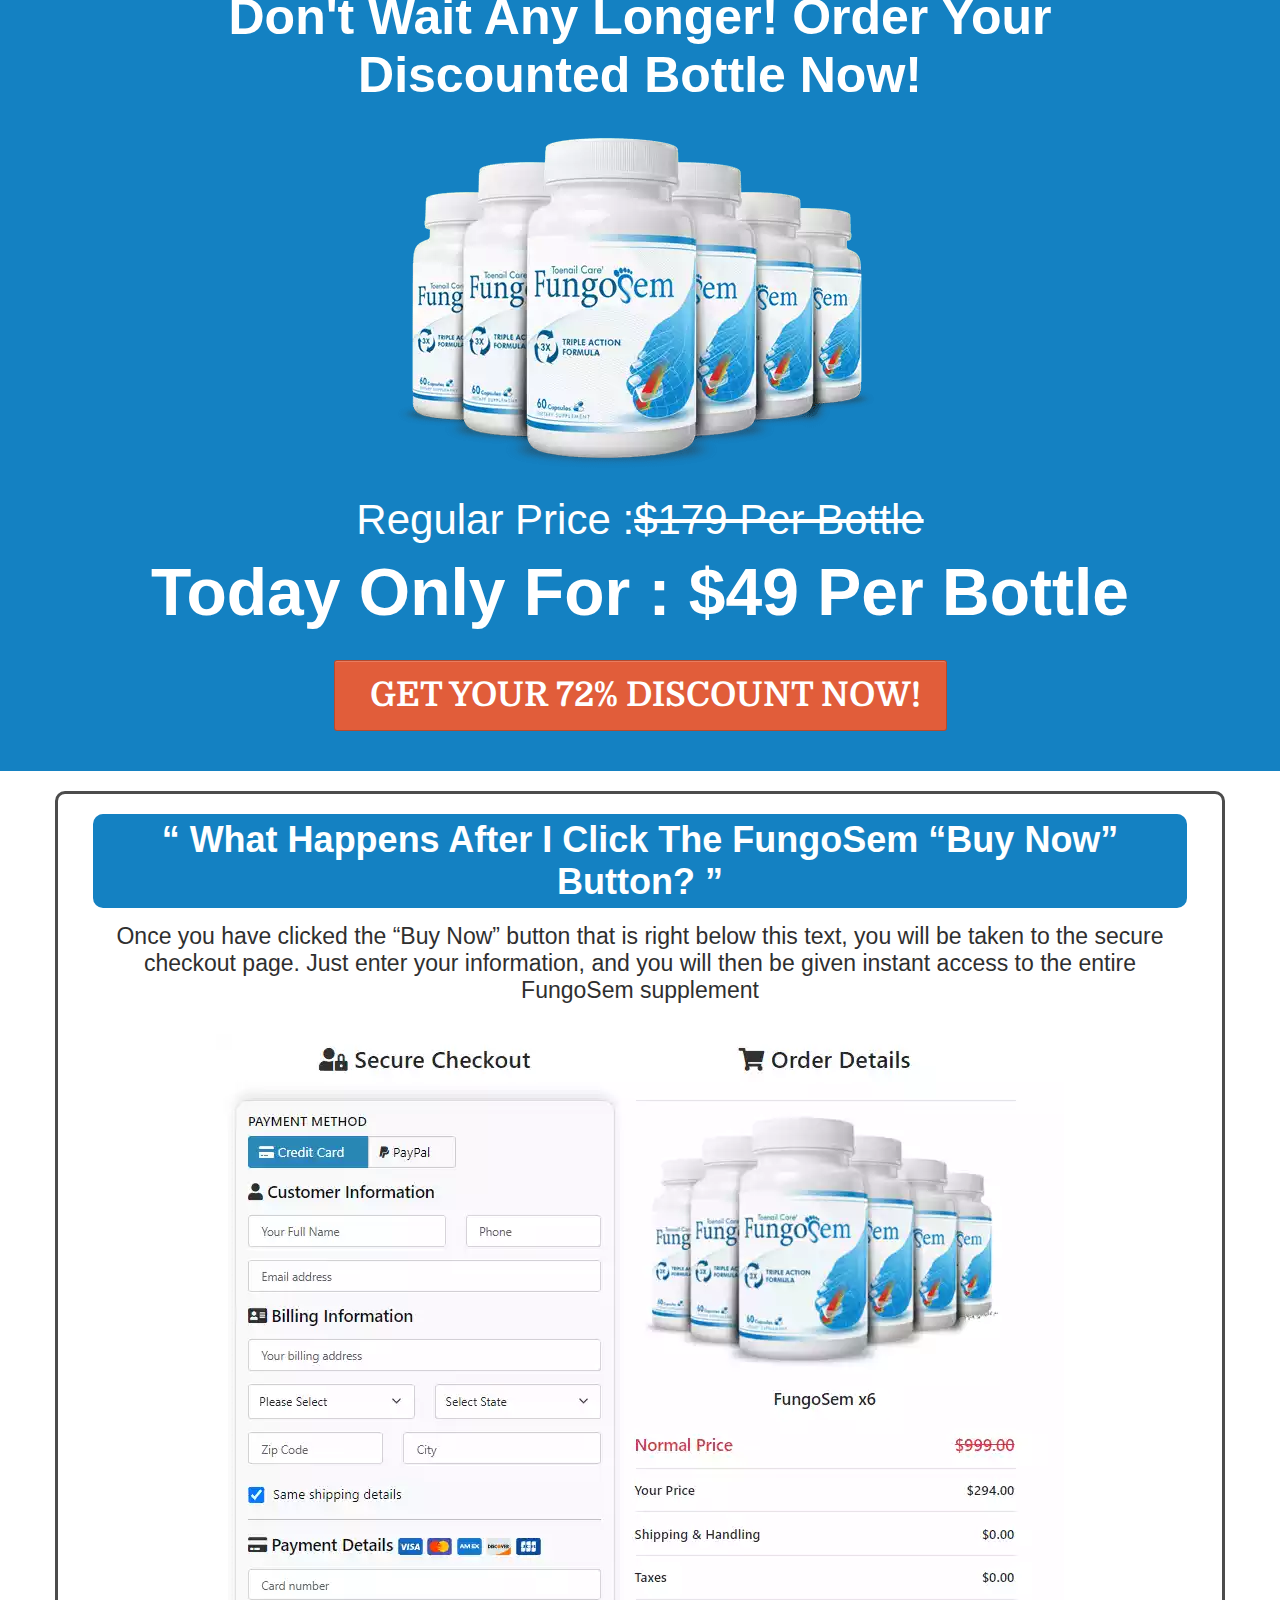
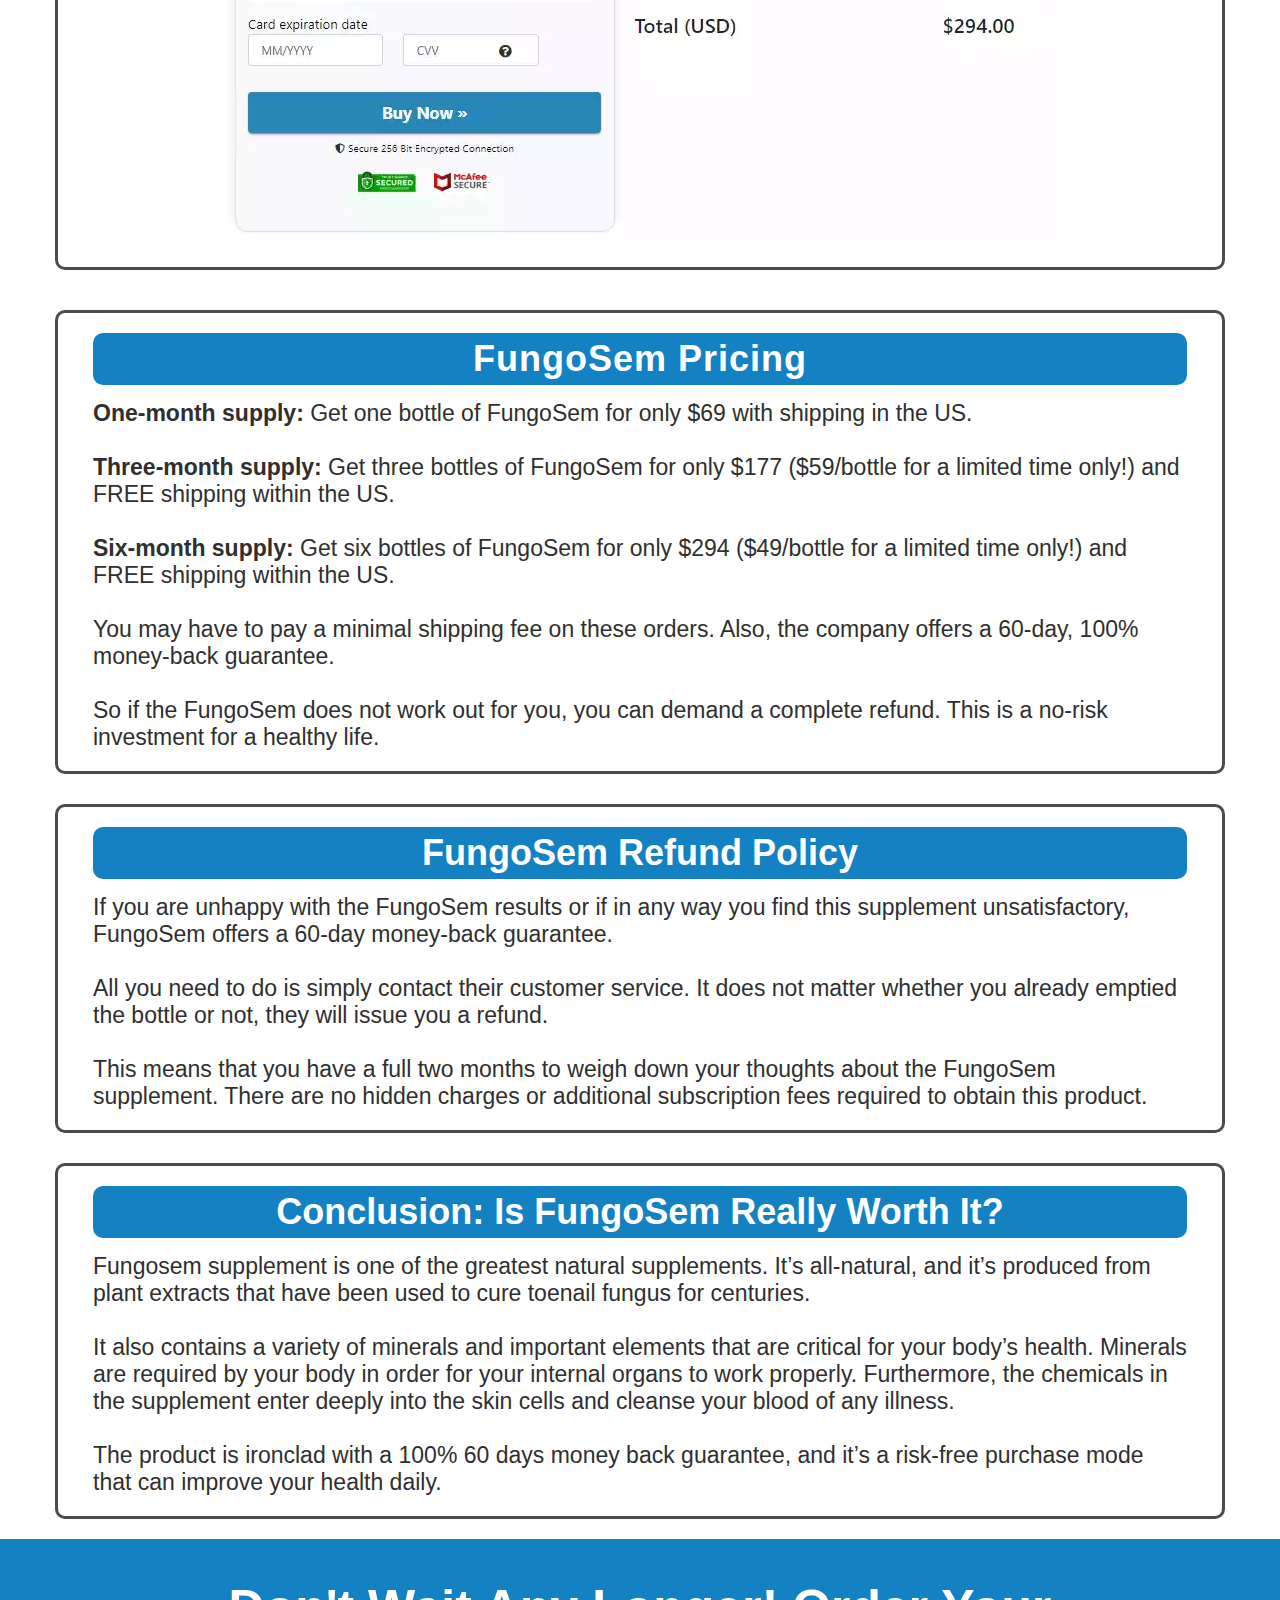
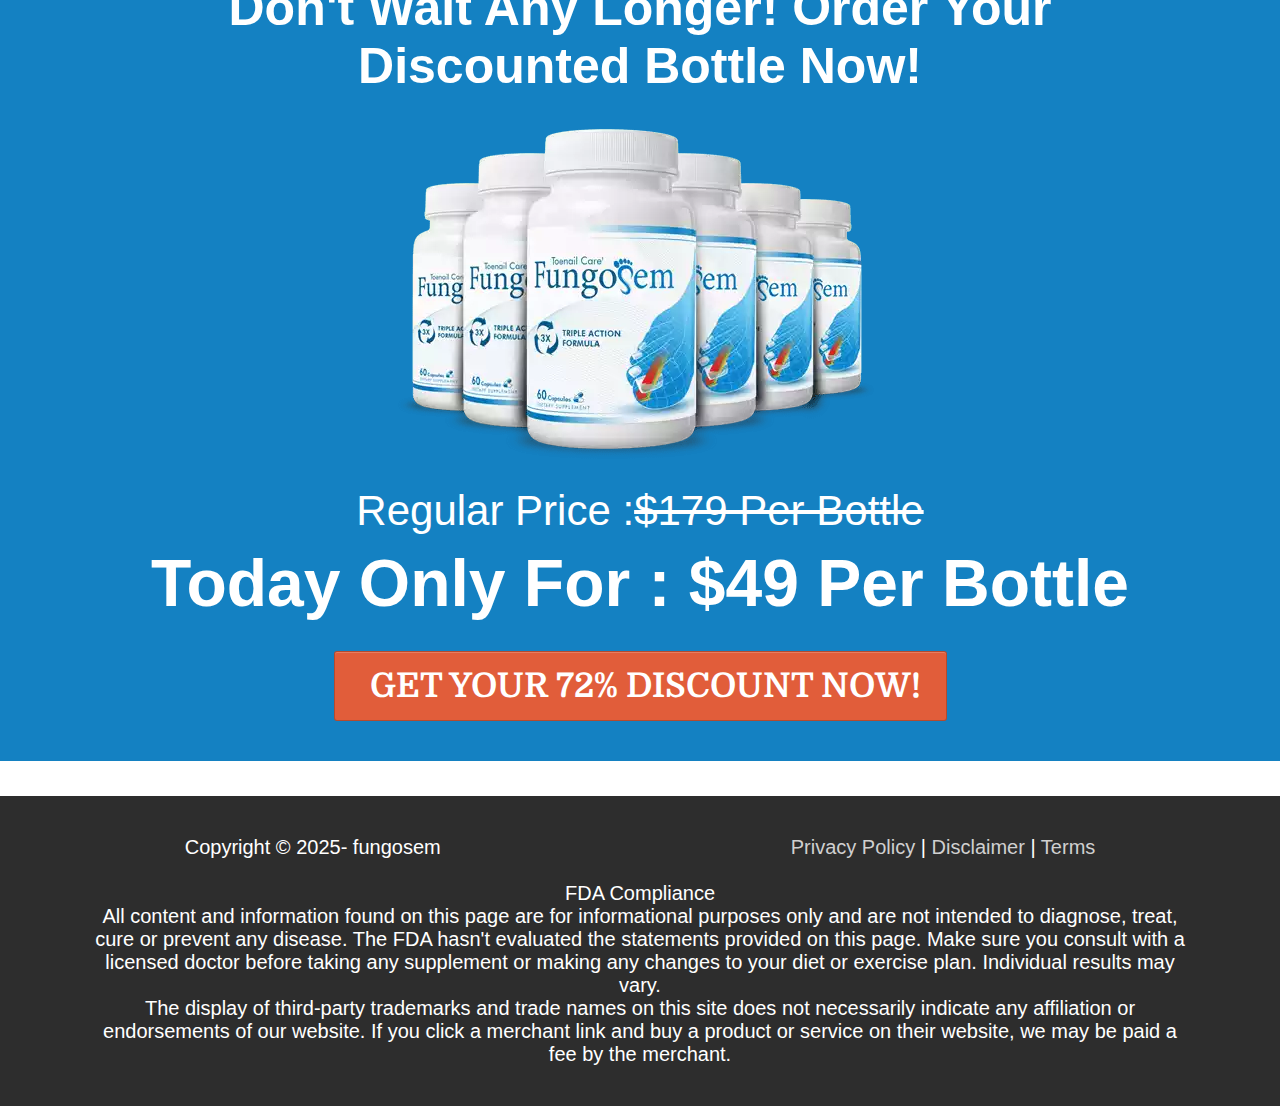
==== commit fdeaa5bf: "fgh" ====
--- a/index.html
+++ b/index.html
@@ -29,9 +29,10 @@
   <meta property="og:url" content="https://fungosemtry.com/fungosem">
   <meta property="og:type" content="website">
   <link rel="stylesheet" media="screen" href="assets/lander.css">
-  <link rel="canonical" href="fungosem.html">
+  <link rel="canonical" href="https://buy-fungosem.vercel.app" />
   <link rel="stylesheet" href="../use.fontawesome.com/releases/v5.9.0/css/all.css">
   <link rel="stylesheet" href="../use.fontawesome.com/releases/v5.9.0/css/v4-shims.css">
+  <link rel="manifest" href="/manifest.json">
   <link
     href="https://fonts.googleapis.com/css?family=Open+Sans:400,700%7COswald:400,700%7CDroid+Sans:400,700%7CRoboto:400,700%7CLato:400,700%7CPT+Sans:400,700%7CSource+Sans+Pro:400,600,700%7CNoto+Sans:400,700%7CPT+Sans:400,700%7CUbuntu:400,700%7CBitter:400,700%7CPT+Serif:400,700%7CRokkitt:400,700%7CDroid+Serif:400,700%7CRaleway:400,700%7CInconsolata:400,700"
     rel="stylesheet" type="text/css">
@@ -276,24 +277,22 @@
                 id="tmp_image-19242" data-de-type="img" data-de-editing="false" data-title="image" data-ce="false"
                 data-trigger="none" data-animate="fade" data-delay="500"
                 style="margin-top: 0px; outline: none; cursor: pointer;" aria-disabled="false">
-                <img src="[data-uri]" class="elIMG ximg" alt="fungosem"
-                  width="400" data-src="hosted/images/ac/12edabd7b0433db5993d1568c905e6/fungosem.png">
+                <img src="[data-uri]" class="elIMG ximg" alt="fungosem"
+                  width="400" data-src="hosted/fungosem.webp">
               </div>
               <div class="de elImageWrapper de-image-block elAlign_center elMargin0 ui-droppable de-editable"
                 id="tmp_image-96516" data-de-type="img" data-de-editing="false" data-title="image" data-ce="false"
                 data-trigger="none" data-animate="fade" data-delay="500"
                 style="margin-top: 0px; outline: none; cursor: pointer;" aria-disabled="false" data-hide-on="desktop">
-                <img src="[data-uri]" class="elIMG ximg"
-                  alt="fungosem-fda-approved"
-                  data-src="hosted/images/e5/cc1c32d6ca4868b52d2d23b63d3e8a/fungosem-fda-approved.png">
+                <img src="[data-uri]" class="elIMG ximg"
+                  alt="fungosem fda approved" data-src="hosted/fungosem-fda-approved.webp">
               </div>
               <div class="de elImageWrapper de-image-block elAlign_center elMargin0 ui-droppable de-editable"
                 id="img-68198" data-de-type="img" data-de-editing="false" data-title="image" data-ce="false"
                 data-trigger="none" data-animate="fade" data-delay="500"
                 style="margin-top: 0px; outline: none; cursor: pointer;" aria-disabled="false" data-hide-on="desktop">
-                <img src="[data-uri]" class="elIMG ximg"
-                  alt="fungosem-05-star-rated"
-                  data-src="hosted/images/54/5d92872f6644799b25198dcffc02d2/fungosem-05-star-rated.png">
+                <img src="[data-uri]" class="elIMG ximg"
+                  alt="fungosem 05 star rated" data-src="hosted/fungosem-05-star-rated.webp">
               </div>
               <div class="de elHeadlineWrapper ui-droppable de-editable" id="tmp_subheadline-60169"
                 data-de-type="headline" data-de-editing="false" data-title="sub-headline" data-ce="true"
@@ -482,9 +481,8 @@
                 id="tmp_image-67568" data-de-type="img" data-de-editing="false" data-title="image" data-ce="false"
                 data-trigger="none" data-animate="fade" data-delay="500"
                 style="margin-top: 0px; outline: none; cursor: pointer;" aria-disabled="false">
-                <img src="[data-uri]" class="elIMG ximg"
-                  alt="fungosem-made-in-usa" width="150"
-                  data-src="hosted/images/a5/5fcb617b5d4f64bf2984e0072a5daf/fungosem-made-in-usa.png">
+                <img src="[data-uri]" class="elIMG ximg"
+                  alt="fungosem made in usa" width="150" data-src="hosted/fungosem-made-in-usa.webp">
               </div>
               <div class="de elHeadlineWrapper ui-droppable de-editable" id="headline-33619" data-de-type="headline"
                 data-de-editing="false" data-title="sub-headline" data-ce="true" data-trigger="none" data-animate="fade"
@@ -513,9 +511,8 @@
                 id="tmp_image-67600" data-de-type="img" data-de-editing="false" data-title="image" data-ce="false"
                 data-trigger="none" data-animate="fade" data-delay="500"
                 style="margin-top: 0px; outline: none; cursor: pointer;" aria-disabled="false">
-                <img src="[data-uri]" class="elIMG ximg"
-                  alt="fungosem-all-natural" width="150"
-                  data-src="hosted/images/c1/6bc9d4c6784670be7021310f65f393/fungosem-all-natural.png">
+                <img src="[data-uri]" class="elIMG ximg"
+                  alt="fungosem all natural" width="150" data-src="hosted/fungosem-all-natural.webp">
               </div>
               <div class="de elHeadlineWrapper ui-droppable hiddenElementTools de-editable" id="headline-63542"
                 data-de-type="headline" data-de-editing="false" data-title="sub-headline" data-ce="true"
@@ -545,9 +542,8 @@
                 id="tmp_image-40867" data-de-type="img" data-de-editing="false" data-title="image" data-ce="false"
                 data-trigger="none" data-animate="fade" data-delay="500"
                 style="margin-top: 0px; outline: none; cursor: pointer;" aria-disabled="false">
-                <img src="[data-uri]" class="elIMG ximg"
-                  alt="fungosem-fda-approve" width="150"
-                  data-src="hosted/images/27/2b85f401e44801948c28e5bdb83db8/fungosem-fda-approve.png">
+                <img src="[data-uri]" class="elIMG ximg"
+                  alt="fungosem fda approve" width="150" data-src="hosted/fungosem-fda-approve.webp">
               </div>
               <div class="de elHeadlineWrapper ui-droppable de-editable" id="headline-81439" data-de-type="headline"
                 data-de-editing="false" data-title="sub-headline" data-ce="true" data-trigger="none" data-animate="fade"
@@ -578,9 +574,8 @@
                 id="tmp_image-68917" data-de-type="img" data-de-editing="false" data-title="image" data-ce="false"
                 data-trigger="none" data-animate="fade" data-delay="500"
                 style="margin-top: 0px; outline: none; cursor: pointer;" aria-disabled="false">
-                <img src="[data-uri]" class="elIMG ximg"
-                  alt="fungosem-gmp-certified" width="150"
-                  data-src="hosted/images/b2/d4a540bfed41d78358c3338471efe0/fungosem-gmp-certified.png">
+                <img src="[data-uri]" class="elIMG ximg"
+                  alt="fungosem gmp certified" width="150" data-src="hosted/fungosem-gmp-certified.webp">
               </div>
               <div class="de elHeadlineWrapper ui-droppable de-editable" id="tmp_subheadline-77623"
                 data-de-type="headline" data-de-editing="false" data-title="sub-headline" data-ce="true"
@@ -930,8 +925,8 @@
                 id="tmp_image-34249" data-de-type="img" data-de-editing="false" data-title="image" data-ce="false"
                 data-trigger="none" data-animate="fade" data-delay="500"
                 style="margin-top: 0px; outline: none; cursor: pointer;" aria-disabled="false">
-                <img src="[data-uri]" class="elIMG ximg"
-                  alt="fungosem-detox" data-src="hosted/images/96/cded6301024d4484967227a65d40b7/fungosem-detox.jpg">
+                <img src="[data-uri]" class="elIMG ximg"
+                  alt="fungosem detox" data-src="hosted/fungosem-detox.webp">
               </div>
               <div class="de elHeadlineWrapper ui-droppable de-editable" id="headline-38226" data-de-type="headline"
                 data-de-editing="false" data-title="sub-headline" data-ce="true" data-trigger="none" data-animate="fade"
@@ -975,8 +970,8 @@
                 id="tmp_image-70314" data-de-type="img" data-de-editing="false" data-title="image" data-ce="false"
                 data-trigger="none" data-animate="fade" data-delay="500"
                 style="margin-top: 0px; outline: none; cursor: pointer;" aria-disabled="false">
-                <img src="[data-uri]" class="elIMG ximg"
-                  alt="fungosem-tea" data-src="hosted/images/d9/02b216d7ab47c8b6d30296ddb3ff9a/fungosem-tea.jpg">
+                <img src="[data-uri]" class="elIMG ximg"
+                  alt="fungosem tea" data-src="hosted/fungosem-tea.webp">
               </div>
               <div class="de elHeadlineWrapper ui-droppable de-editable" id="headline-44820" data-de-type="headline"
                 data-de-editing="false" data-title="sub-headline" data-ce="true" data-trigger="none" data-animate="fade"
@@ -1020,8 +1015,8 @@
                 id="tmp_image-88072" data-de-type="img" data-de-editing="false" data-title="image" data-ce="false"
                 data-trigger="none" data-animate="fade" data-delay="500"
                 style="margin-top: 0px; outline: none; cursor: pointer;" aria-disabled="false">
-                <img src="[data-uri]" class="elIMG ximg"
-                  alt="fungosem-herbal" data-src="hosted/images/10/9c80422ddf44419d2f89ca9714694a/fungosem-herbal.jpg">
+                <img src="[data-uri]" class="elIMG ximg"
+                  alt="fungosem herbal" data-src="hosted/fungosem-herbal.webp">
               </div>
               <div class="de elHeadlineWrapper ui-droppable de-editable" id="tmp_subheadline-76280"
                 data-de-type="headline" data-de-editing="false" data-title="sub-headline" data-ce="true"
@@ -1171,9 +1166,8 @@
                 id="img-13971" data-de-type="img" data-de-editing="false" data-title="image" data-ce="false"
                 data-trigger="none" data-animate="fade" data-delay="500"
                 style="margin-top: 20px; outline: none; cursor: pointer;" aria-disabled="false">
-                <img src="[data-uri]" class="elIMG ximg"
-                  alt="fungosem-1-bottle" width
-                  data-src="hosted/images/ab/b6ce8ae9a845d083a6770c9897394b/fungosem-1-bottle.png">
+                <img src="[data-uri]" class="elIMG ximg"
+                  alt="fungosem 1 bottle" width data-src="hosted/fungosem-1-bottle.webp">
               </div>
               <div class="de elHeadlineWrapper ui-droppable de-editable" id="headline-28598" data-de-type="headline"
                 data-de-editing="false" data-title="sub-headline" data-ce="true" data-trigger="none" data-animate="fade"
@@ -1216,9 +1210,8 @@
                 id="img-97350" data-de-type="img" data-de-editing="false" data-title="image" data-ce="false"
                 data-trigger="none" data-animate="fade" data-delay="500"
                 style="margin-top: 10px; outline: none; cursor: pointer;" aria-disabled="false">
-                <img src="[data-uri]" class="elIMG ximg"
-                  alt="fungosem security badges"
-                  data-src="hosted/images/52/40769a808c4e0681123ea172e0ab2a/fungosem-security-badges.png">
+                <img src="[data-uri]" class="elIMG ximg"
+                  alt="fungosem security badges" data-src="hosted/fungosem-security-badges.webp">
               </div>
               <div class="de elHeadlineWrapper ui-droppable de-editable" id="headline-83823" data-de-type="headline"
                 data-de-editing="false" data-title="sub-headline" data-ce="true" data-trigger="none" data-animate="fade"
@@ -1260,9 +1253,8 @@
                 id="img-36913" data-de-type="img" data-de-editing="false" data-title="image" data-ce="false"
                 data-trigger="none" data-animate="fade" data-delay="500"
                 style="margin-top: 20px; outline: none; cursor: pointer;" aria-disabled="false">
-                <img src="[data-uri]" class="elIMG ximg"
-                  alt="fungosem-6-bottle" width
-                  data-src="hosted/images/ed/097a07dbab4f56a287e21f1eb869d4/fungosem-6-bottle.png">
+                <img src="[data-uri]" class="elIMG ximg"
+                  alt="fungosem 6 bottle" width data-src="hosted/fungosem-6-bottle.webp">
               </div>
               <div class="de elHeadlineWrapper ui-droppable de-editable" id="headline-38390" data-de-type="headline"
                 data-de-editing="false" data-title="sub-headline" data-ce="true" data-trigger="none" data-animate="fade"
@@ -1304,9 +1296,8 @@
                 id="img-69928" data-de-type="img" data-de-editing="false" data-title="image" data-ce="false"
                 data-trigger="none" data-animate="fade" data-delay="500"
                 style="margin-top: 10px; outline: none; cursor: pointer;" aria-disabled="false">
-                <img src="[data-uri]" class="elIMG ximg"
-                  alt="fungosem security badges"
-                  data-src="hosted/images/52/40769a808c4e0681123ea172e0ab2a/fungosem-security-badges.png">
+                <img src="[data-uri]" class="elIMG ximg"
+                  alt="fungosem security badges" data-src="hosted/fungosem-security-badges.webp">
               </div>
               <div class="de elHeadlineWrapper ui-droppable de-editable" id="headline-37847" data-de-type="headline"
                 data-de-editing="false" data-title="sub-headline" data-ce="true" data-trigger="none" data-animate="fade"
@@ -1346,9 +1337,8 @@
                 id="img-22323" data-de-type="img" data-de-editing="false" data-title="image" data-ce="false"
                 data-trigger="none" data-animate="fade" data-delay="500"
                 style="margin-top: 20px; outline: none; cursor: pointer;" aria-disabled="false">
-                <img src="[data-uri]" class="elIMG ximg"
-                  alt="fungosem-3-bottle" width
-                  data-src="hosted/images/47/bba14210544af5b0de3366b1822c9e/fungosem-3-bottle.png">
+                <img src="[data-uri]" class="elIMG ximg"
+                  alt="fungosem 3 bottle" width data-src="hosted/fungosem-3-bottle.webp">
               </div>
               <div class="de elHeadlineWrapper ui-droppable de-editable" id="headline-65614" data-de-type="headline"
                 data-de-editing="false" data-title="sub-headline" data-ce="true" data-trigger="none" data-animate="fade"
@@ -1390,9 +1380,8 @@
                 id="img-12527" data-de-type="img" data-de-editing="false" data-title="image" data-ce="false"
                 data-trigger="none" data-animate="fade" data-delay="500"
                 style="margin-top: 10px; outline: none; cursor: pointer;" aria-disabled="false">
-                <img src="[data-uri]" class="elIMG ximg"
-                  alt="fungosem security badges"
-                  data-src="hosted/images/52/40769a808c4e0681123ea172e0ab2a/fungosem-security-badges.png">
+                <img src="[data-uri]" class="elIMG ximg"
+                  alt="fungosem security badges" data-src="hosted/fungosem-security-badges.webp">
               </div>
               <div class="de elHeadlineWrapper ui-droppable de-editable" id="headline-22445" data-de-type="headline"
                 data-de-editing="false" data-title="sub-headline" data-ce="true" data-trigger="none" data-animate="fade"
@@ -1485,8 +1474,8 @@
                 id="img-59722-113" data-de-type="img" data-de-editing="false" data-title="image" data-ce="false"
                 data-trigger="none" data-animate="fade" data-delay="500"
                 style="margin-top: 0px; outline: none; cursor: pointer;" aria-disabled="false">
-                <img src="[data-uri]" class="elIMG ximg img-circle"
-                  alt="fungosem barley" data-src="hosted/images/4d/27f0e7daab451aa35bb3954a5b9954/fungosem-barley.jpg">
+                <img src="[data-uri]" class="elIMG ximg img-circle"
+                  alt="fungosem barley" data-src="hosted/fungosem-barley.webp">
               </div>
               <div class="de elHeadlineWrapper ui-droppable de-editable" id="headline-70878" data-de-type="headline"
                 data-de-editing="false" data-title="sub-headline" data-ce="true" data-trigger="none" data-animate="fade"
@@ -1512,9 +1501,8 @@
                 id="img-13817-148" data-de-type="img" data-de-editing="false" data-title="image" data-ce="false"
                 data-trigger="none" data-animate="fade" data-delay="500"
                 style="margin-top: 0px; outline: none; cursor: pointer;" aria-disabled="false">
-                <img src="[data-uri]" class="elIMG ximg img-circle"
-                  alt="fungosem vitamins"
-                  data-src="hosted/images/bc/a664fbdee6492cb1e11984bc0b94a9/fungosem-vitamins.jpg">
+                <img src="[data-uri]" class="elIMG ximg img-circle"
+                  alt="fungosem vitamins" data-src="hosted/fungosem-vitamins.webp">
               </div>
               <div class="de elHeadlineWrapper ui-droppable de-editable" id="headline-71191" data-de-type="headline"
                 data-de-editing="false" data-title="sub-headline" data-ce="true" data-trigger="none" data-animate="fade"
@@ -1540,9 +1528,8 @@
                 id="img-94992-162" data-de-type="img" data-de-editing="false" data-title="image" data-ce="false"
                 data-trigger="none" data-animate="fade" data-delay="500"
                 style="margin-top: 0px; outline: none; cursor: pointer;" aria-disabled="false">
-                <img src="[data-uri]" class="elIMG ximg img-circle"
-                  alt="fungosem magnesium"
-                  data-src="hosted/images/e5/50871a2ea048d6929296b1216529a5/fungosem-magnesium.jpg">
+                <img src="[data-uri]" class="elIMG ximg img-circle"
+                  alt="fungosem magnesium" data-src="hosted/fungosem-magnesium.webp">
               </div>
               <div class="de elHeadlineWrapper ui-droppable de-editable" id="headline-57649" data-de-type="headline"
                 data-de-editing="false" data-title="sub-headline" data-ce="true" data-trigger="none" data-animate="fade"
@@ -1567,8 +1554,8 @@
                 id="tmp_image-10471-101" data-de-type="img" data-de-editing="false" data-title="image" data-ce="false"
                 data-trigger="none" data-animate="fade" data-delay="500"
                 style="margin-top: 0px; outline: none; cursor: pointer;" aria-disabled="false">
-                <img src="[data-uri]" class="elIMG ximg img-circle"
-                  alt="fungosem paba" data-src="hosted/images/5d/9274bb07f84c47814c2943cbd2cf81/fungosem-paba.jpg">
+                <img src="[data-uri]" class="elIMG ximg img-circle"
+                  alt="fungosem paba" data-src="hosted/fungosem-paba.webp">
               </div>
               <div class="de elHeadlineWrapper ui-droppable de-editable" id="headline-10080-114" data-de-type="headline"
                 data-de-editing="false" data-title="sub-headline" data-ce="true" data-trigger="none" data-animate="fade"
@@ -1599,8 +1586,8 @@
                 id="img-59722" data-de-type="img" data-de-editing="false" data-title="image" data-ce="false"
                 data-trigger="none" data-animate="fade" data-delay="500"
                 style="margin-top: 0px; outline: none; cursor: pointer;" aria-disabled="false">
-                <img src="[data-uri]" class="elIMG ximg img-circle"
-                  alt="fungosem peony" data-src="hosted/images/28/b1f3baf29d41339224330ce0b7655b/fungosem-peony.jpg">
+                <img src="[data-uri]" class="elIMG ximg img-circle"
+                  alt="fungosem peony" data-src="hosted/fungosem-peony.webp">
               </div>
               <div class="de elHeadlineWrapper ui-droppable de-editable" id="headline-10080" data-de-type="headline"
                 data-de-editing="false" data-title="sub-headline" data-ce="true" data-trigger="none" data-animate="fade"
@@ -1625,9 +1612,8 @@
                 id="img-13817" data-de-type="img" data-de-editing="false" data-title="image" data-ce="false"
                 data-trigger="none" data-animate="fade" data-delay="500"
                 style="margin-top: 0px; outline: none; cursor: pointer;" aria-disabled="false">
-                <img src="[data-uri]" class="elIMG ximg img-circle"
-                  alt="fungosem spirulina"
-                  data-src="hosted/images/08/617d8294fd4f1a8f636461a943fd90/fungosem-spirulina.jpg">
+                <img src="[data-uri]" class="elIMG ximg img-circle"
+                  alt="fungosem spirulina" data-src="hosted/fungosem-spirulina.webp">
               </div>
               <div class="de elHeadlineWrapper ui-droppable de-editable" id="headline-90483" data-de-type="headline"
                 data-de-editing="false" data-title="sub-headline" data-ce="true" data-trigger="none" data-animate="fade"
@@ -1652,9 +1638,8 @@
                 id="img-94992" data-de-type="img" data-de-editing="false" data-title="image" data-ce="false"
                 data-trigger="none" data-animate="fade" data-delay="500"
                 style="margin-top: 0px; outline: none; cursor: pointer;" aria-disabled="false">
-                <img src="[data-uri]" class="elIMG ximg img-circle"
-                  alt="fungosem alfalfa"
-                  data-src="hosted/images/40/2d020d9e8f4548a85ead827fb93633/fungosem-alfalfa.jpg">
+                <img src="[data-uri]" class="elIMG ximg img-circle"
+                  alt="fungosem alfalfa" data-src="hosted/fungosem-alfalfa.webp">
               </div>
               <div class="de elHeadlineWrapper ui-droppable de-editable" id="headline-84311" data-de-type="headline"
                 data-de-editing="false" data-title="sub-headline" data-ce="true" data-trigger="none" data-animate="fade"
@@ -1679,9 +1664,8 @@
                 id="tmp_image-10471" data-de-type="img" data-de-editing="false" data-title="image" data-ce="false"
                 data-trigger="none" data-animate="fade" data-delay="500"
                 style="margin-top: 0px; outline: none; cursor: pointer;" aria-disabled="false">
-                <img src="[data-uri]" class="elIMG ximg img-circle"
-                  alt="fungosem bambusa"
-                  data-src="hosted/images/65/39e48c2bb1452288f81639bb6d580d/fungosem-bambusa.jpg">
+                <img src="[data-uri]" class="elIMG ximg img-circle"
+                  alt="fungosem bambusa" data-src="hosted/fungosem-bambusa.webp">
               </div>
               <div class="de elHeadlineWrapper ui-droppable de-editable" id="tmp_subheadline-78623"
                 data-de-type="headline" data-de-editing="false" data-title="sub-headline" data-ce="true"
@@ -1722,9 +1706,8 @@
                 id="tmp_image-79050" data-de-type="img" data-de-editing="false" data-title="image" data-ce="false"
                 data-trigger="none" data-animate="fade" data-delay="500"
                 style="margin-top: 0px; outline: none; cursor: pointer;" aria-disabled="false">
-                <img src="[data-uri]" class="elIMG ximg"
-                  alt="fungosem-guarantee-badge" width
-                  data-src="hosted/images/2e/59c96140c74513b8cb2819d0dffa18/fungosem-guarantee-badge.png">
+                <img src="[data-uri]" class="elIMG ximg"
+                  alt="fungosem guarantee badge" width data-src="hosted/fungosem-guarantee-badge.webp">
               </div>
             </div>
           </div>
@@ -2047,9 +2030,8 @@
                 id="img-13971-159" data-de-type="img" data-de-editing="false" data-title="image" data-ce="false"
                 data-trigger="none" data-animate="fade" data-delay="500"
                 style="margin-top: 20px; outline: none; cursor: pointer;" aria-disabled="false">
-                <img src="[data-uri]" class="elIMG ximg"
-                  alt="fungosem-1-bottle" width
-                  data-src="hosted/images/ab/b6ce8ae9a845d083a6770c9897394b/fungosem-1-bottle.png">
+                <img src="[data-uri]" class="elIMG ximg"
+                  alt="fungosem 1 bottle" width data-src="hosted/fungosem-1-bottle.webp">
               </div>
               <div class="de elHeadlineWrapper ui-droppable de-editable" id="headline-28598-171" data-de-type="headline"
                 data-de-editing="false" data-title="sub-headline" data-ce="true" data-trigger="none" data-animate="fade"
@@ -2091,9 +2073,8 @@
                 id="img-62721" data-de-type="img" data-de-editing="false" data-title="image" data-ce="false"
                 data-trigger="none" data-animate="fade" data-delay="500"
                 style="margin-top: 10px; outline: none; cursor: pointer;" aria-disabled="false">
-                <img src="[data-uri]" class="elIMG ximg"
-                  alt="fungosem security badges"
-                  data-src="hosted/images/52/40769a808c4e0681123ea172e0ab2a/fungosem-security-badges.png">
+                <img src="[data-uri]" class="elIMG ximg"
+                  alt="fungosem security badges" data-src="hosted/fungosem-security-badges.webp">
               </div>
               <div class="de elHeadlineWrapper ui-droppable de-editable" id="headline-83823-122" data-de-type="headline"
                 data-de-editing="false" data-title="sub-headline" data-ce="true" data-trigger="none" data-animate="fade"
@@ -2135,9 +2116,8 @@
                 id="img-36913-159" data-de-type="img" data-de-editing="false" data-title="image" data-ce="false"
                 data-trigger="none" data-animate="fade" data-delay="500"
                 style="margin-top: 20px; outline: none; cursor: pointer;" aria-disabled="false">
-                <img src="[data-uri]" class="elIMG ximg"
-                  alt="fungosem-6-bottle" width
-                  data-src="hosted/images/ed/097a07dbab4f56a287e21f1eb869d4/fungosem-6-bottle.png">
+                <img src="[data-uri]" class="elIMG ximg"
+                  alt="fungosem 6 bottle" width data-src="hosted/fungosem-6-bottle.webp">
               </div>
               <div class="de elHeadlineWrapper ui-droppable de-editable" id="headline-38390-185" data-de-type="headline"
                 data-de-editing="false" data-title="sub-headline" data-ce="true" data-trigger="none" data-animate="fade"
@@ -2179,9 +2159,8 @@
                 id="img-98642" data-de-type="img" data-de-editing="false" data-title="image" data-ce="false"
                 data-trigger="none" data-animate="fade" data-delay="500"
                 style="margin-top: 10px; outline: none; cursor: pointer;" aria-disabled="false">
-                <img src="[data-uri]" class="elIMG ximg"
-                  alt="fungosem security badges"
-                  data-src="hosted/images/52/40769a808c4e0681123ea172e0ab2a/fungosem-security-badges.png">
+                <img src="[data-uri]" class="elIMG ximg"
+                  alt="fungosem security badges" data-src="hosted/fungosem-security-badges.webp">
               </div>
               <div class="de elHeadlineWrapper ui-droppable de-editable" id="headline-37847-177" data-de-type="headline"
                 data-de-editing="false" data-title="sub-headline" data-ce="true" data-trigger="none" data-animate="fade"
@@ -2221,9 +2200,8 @@
                 id="img-22323-141" data-de-type="img" data-de-editing="false" data-title="image" data-ce="false"
                 data-trigger="none" data-animate="fade" data-delay="500"
                 style="margin-top: 20px; outline: none; cursor: pointer;" aria-disabled="false">
-                <img src="[data-uri]" class="elIMG ximg"
-                  alt="fungosem-3-bottle" width
-                  data-src="hosted/images/47/bba14210544af5b0de3366b1822c9e/fungosem-3-bottle.png">
+                <img src="[data-uri]" class="elIMG ximg"
+                  alt="fungosem 3 bottle" width data-src="hosted/fungosem-3-bottle.webp">
               </div>
               <div class="de elHeadlineWrapper ui-droppable de-editable" id="headline-65614-173" data-de-type="headline"
                 data-de-editing="false" data-title="sub-headline" data-ce="true" data-trigger="none" data-animate="fade"
@@ -2265,9 +2243,8 @@
                 id="img-31000-110" data-de-type="img" data-de-editing="false" data-title="image" data-ce="false"
                 data-trigger="none" data-animate="fade" data-delay="500"
                 style="margin-top: 10px; outline: none; cursor: pointer;" aria-disabled="false">
-                <img src="[data-uri]" class="elIMG ximg"
-                  alt="fungosem security badges"
-                  data-src="hosted/images/52/40769a808c4e0681123ea172e0ab2a/fungosem-security-badges.png">
+                <img src="[data-uri]" class="elIMG ximg"
+                  alt="fungosem security badges" data-src="hosted/fungosem-security-badges.webp">
               </div>
               <div class="de elHeadlineWrapper ui-droppable de-editable" id="headline-22445-162" data-de-type="headline"
                 data-de-editing="false" data-title="sub-headline" data-ce="true" data-trigger="none" data-animate="fade"
@@ -2597,8 +2574,8 @@
                 id="tmp_image-51610" data-de-type="img" data-de-editing="false" data-title="image" data-ce="false"
                 data-trigger="none" data-animate="fade" data-delay="500"
                 style="margin-top: 30px; outline: none; cursor: pointer;" aria-disabled="false">
-                <img src="[data-uri]" class="elIMG ximg"
-                  alt="fungosem-buy" width data-src="hosted/images/a3/81b8d7bf4b447080ead49fc0b9facb/fungosem-buy.png">
+                <img src="[data-uri]" class="elIMG ximg"
+                  alt="fungosem buy" width data-src="hosted/fungosem-buy.webp">
               </div>
               <div class="de elHeadlineWrapper ui-droppable de-editable" id="tmp_subheadline-16893"
                 data-de-type="headline" data-de-editing="false" data-title="sub-headline" data-ce="true"
@@ -2710,9 +2687,8 @@
                 id="tmp_image-95187" data-de-type="img" data-de-editing="false" data-title="image" data-ce="false"
                 data-trigger="none" data-animate="fade" data-delay="500"
                 style="margin-top: 30px; outline: none; cursor: pointer;" aria-disabled="false">
-                <img src="[data-uri]" class="elIMG ximg"
-                  alt="fungosem-order-page"
-                  data-src="hosted/images/46/ef263aa40e46c0b931dc59af997c57/fungosem-order-page.png">
+                <img src="[data-uri]" class="elIMG ximg"
+                  alt="fungosem order page" data-src="hosted/fungosem-order-page.webp">
               </div>
             </div>
           </div>
@@ -2917,9 +2893,8 @@
                 id="tmp_image-51610-107" data-de-type="img" data-de-editing="false" data-title="image" data-ce="false"
                 data-trigger="none" data-animate="fade" data-delay="500"
                 style="margin-top: 30px; outline: none; cursor: pointer;" aria-disabled="false">
-                <img src="[data-uri]" class="elIMG ximg"
-                  alt="fungosem-order-now" width
-                  data-src="hosted/images/8c/6dbedcd2904a73b7dc4e15759386ef/fungosem-order-now.png">
+                <img src="[data-uri]" class="elIMG ximg"
+                  alt="fungosem order now" width data-src="hosted/fungosem-order-now.webp">
               </div>
               <div class="de elHeadlineWrapper ui-droppable de-editable" id="tmp_subheadline-16893-159"
                 data-de-type="headline" data-de-editing="false" data-title="sub-headline" data-ce="true"
